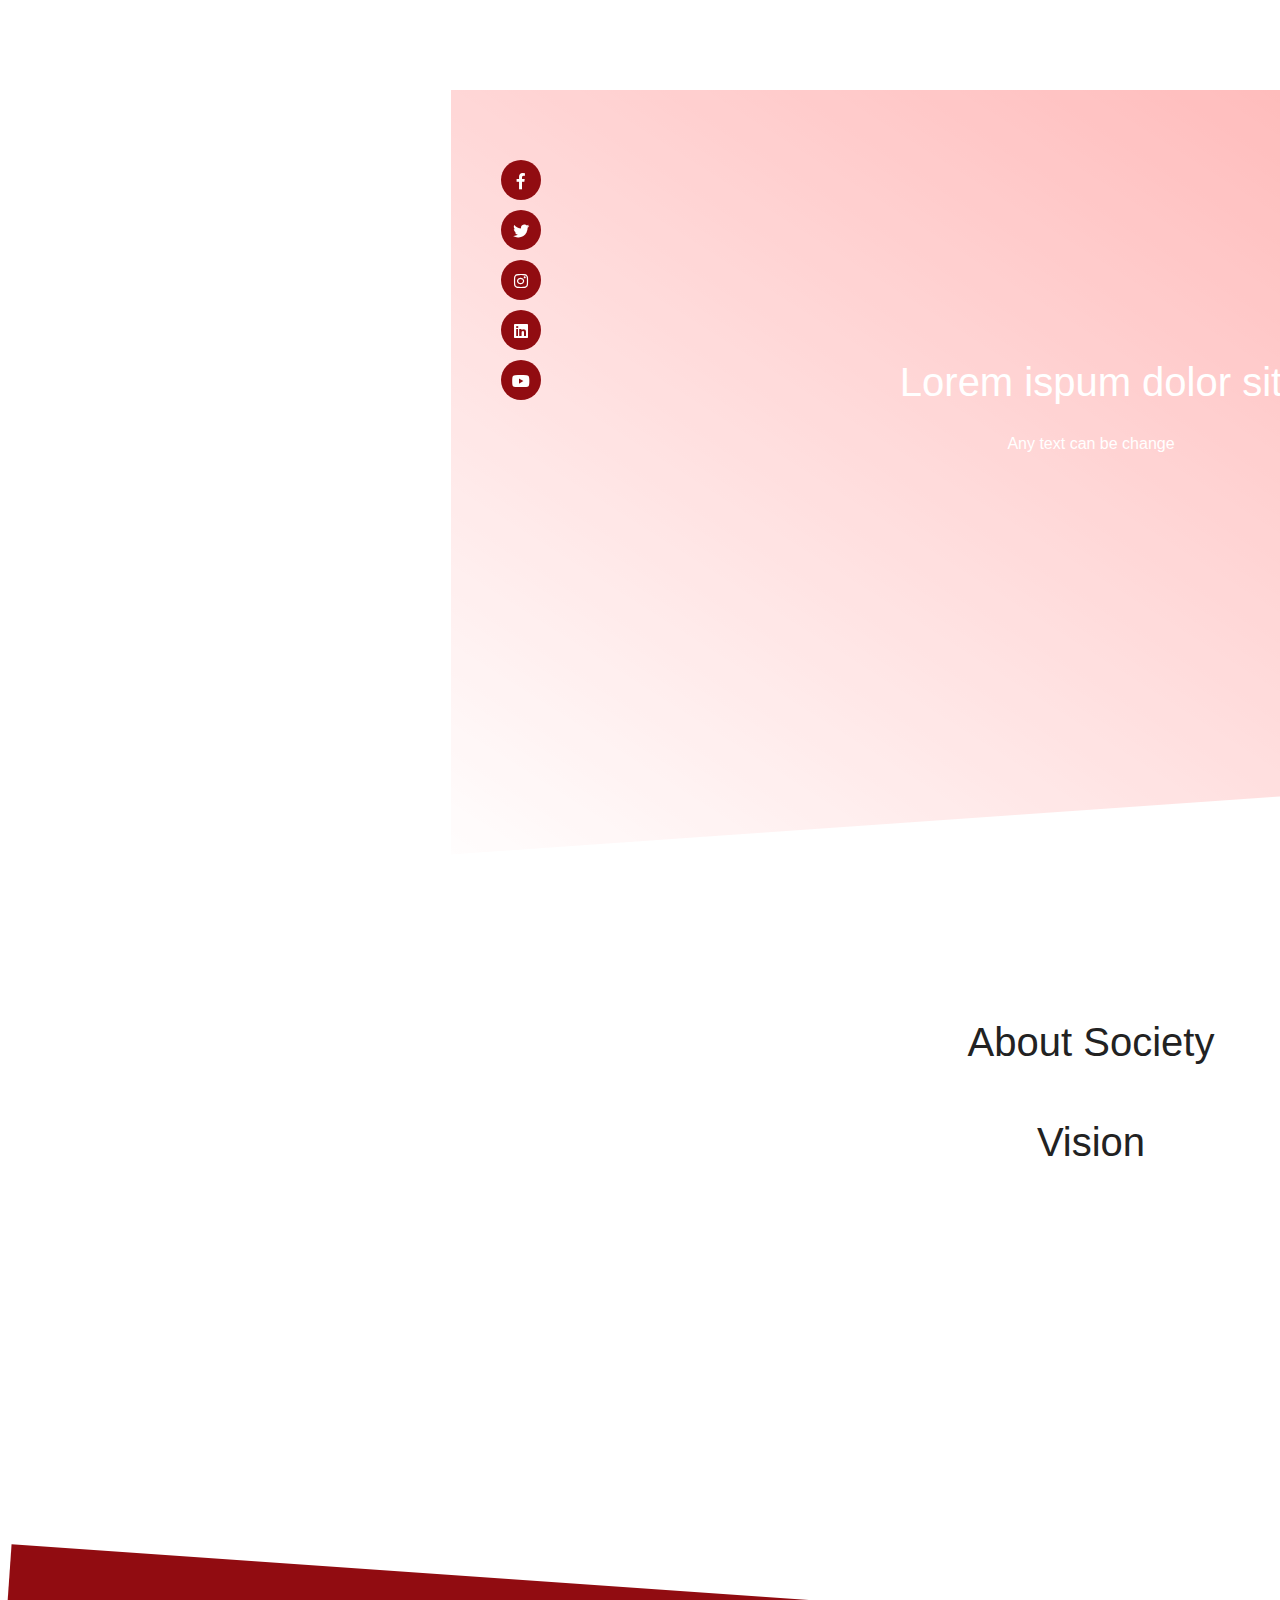
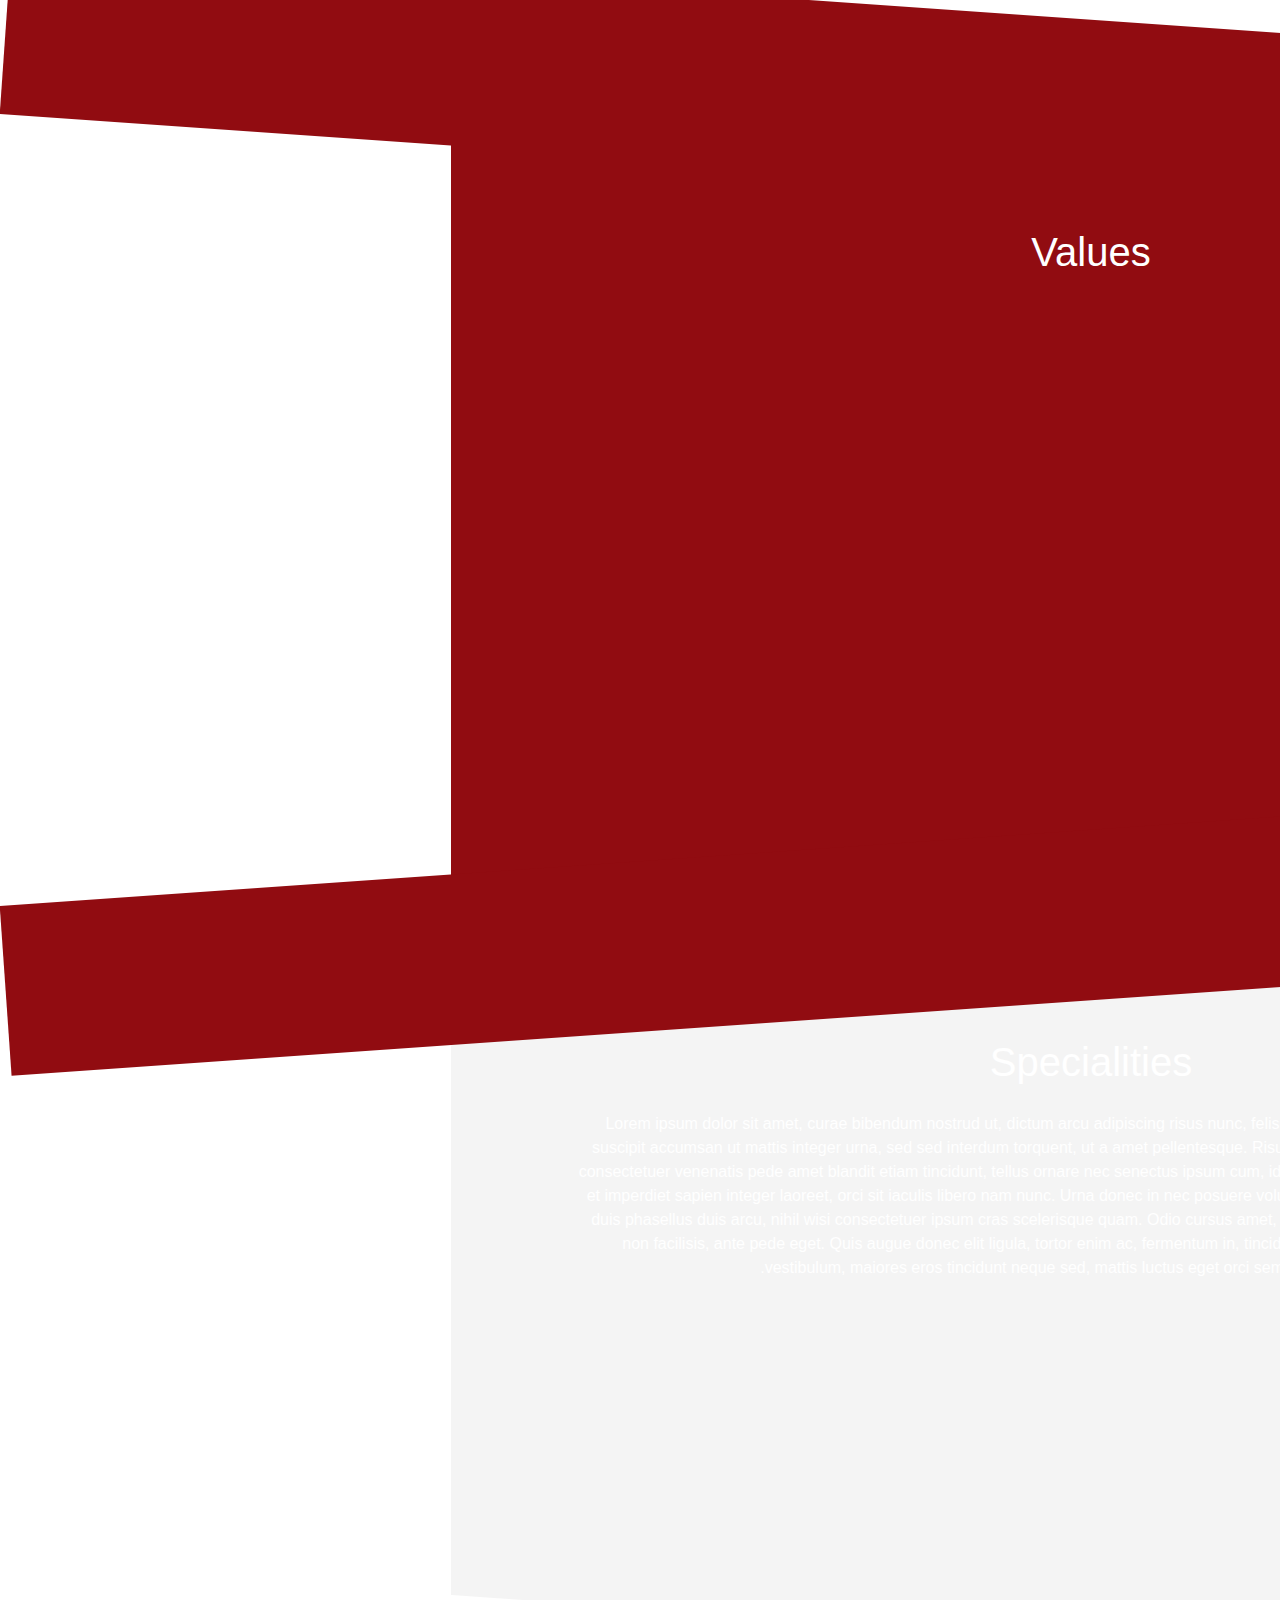
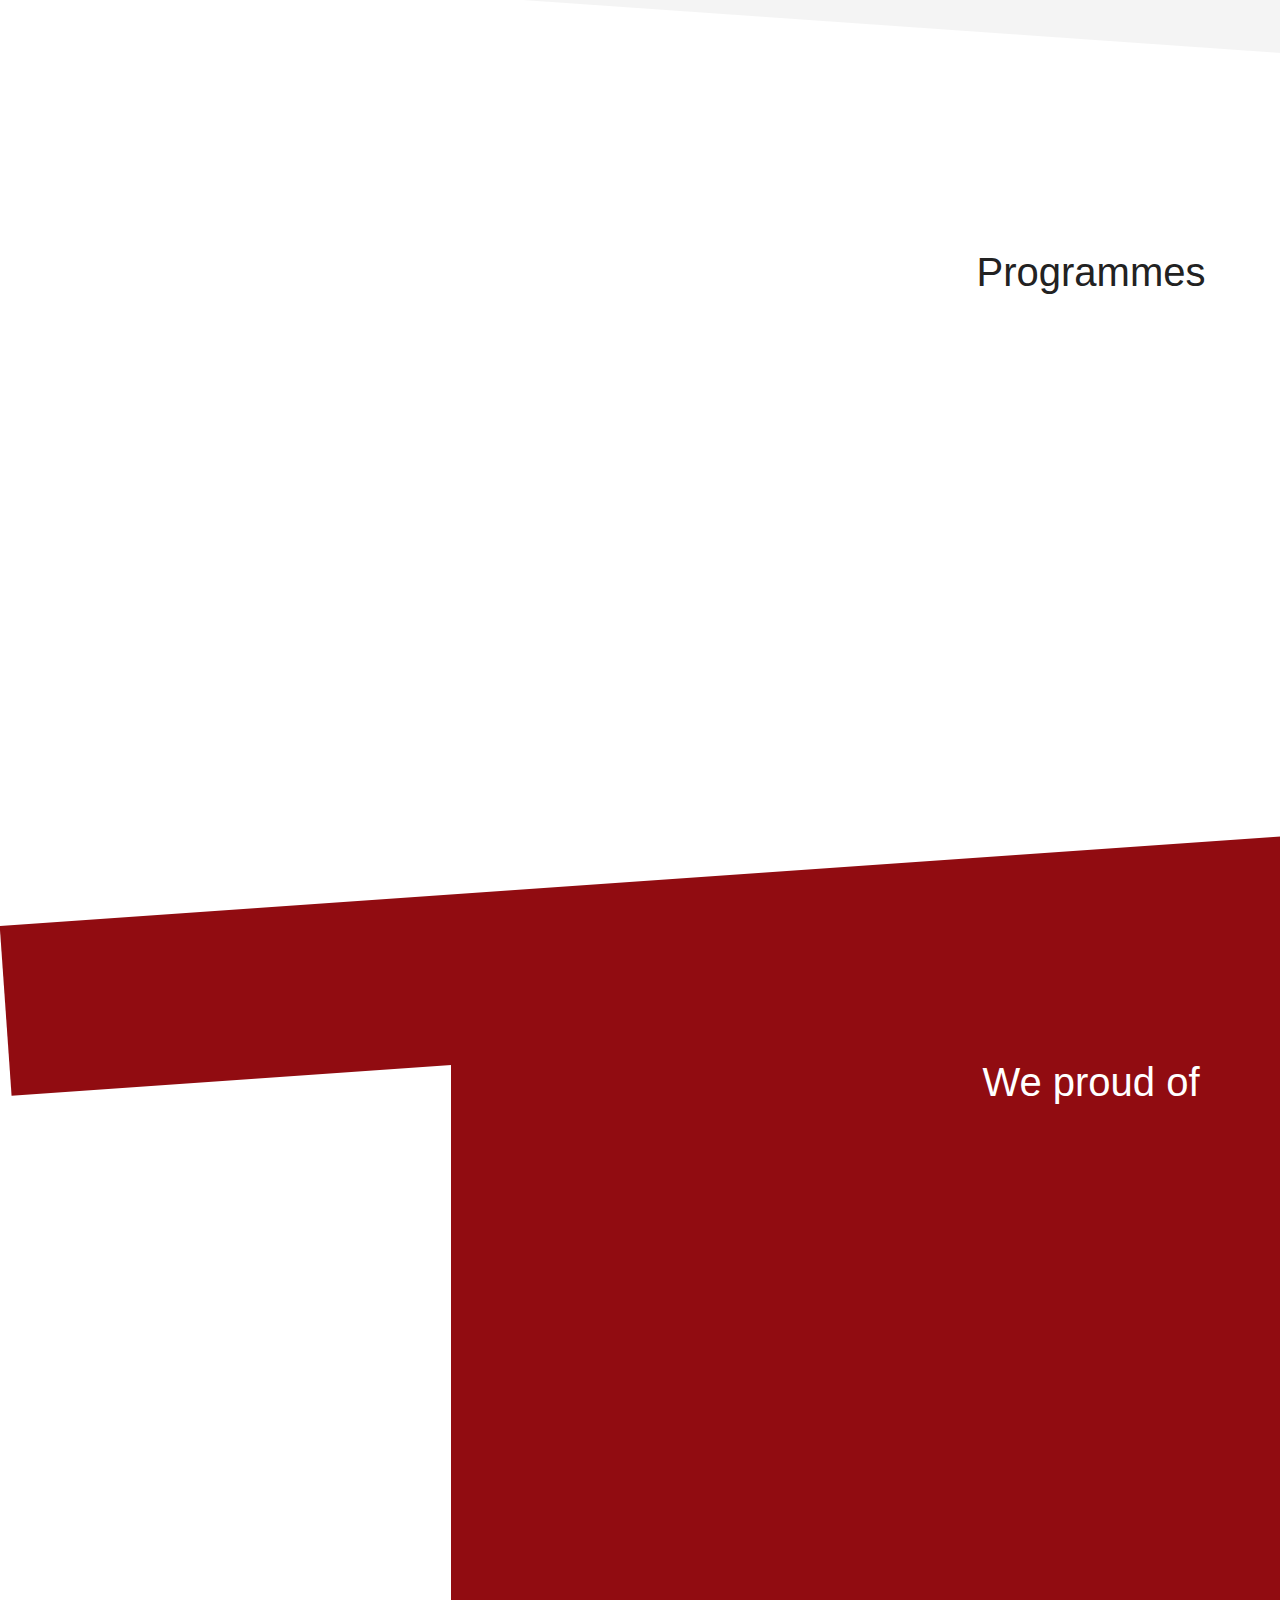
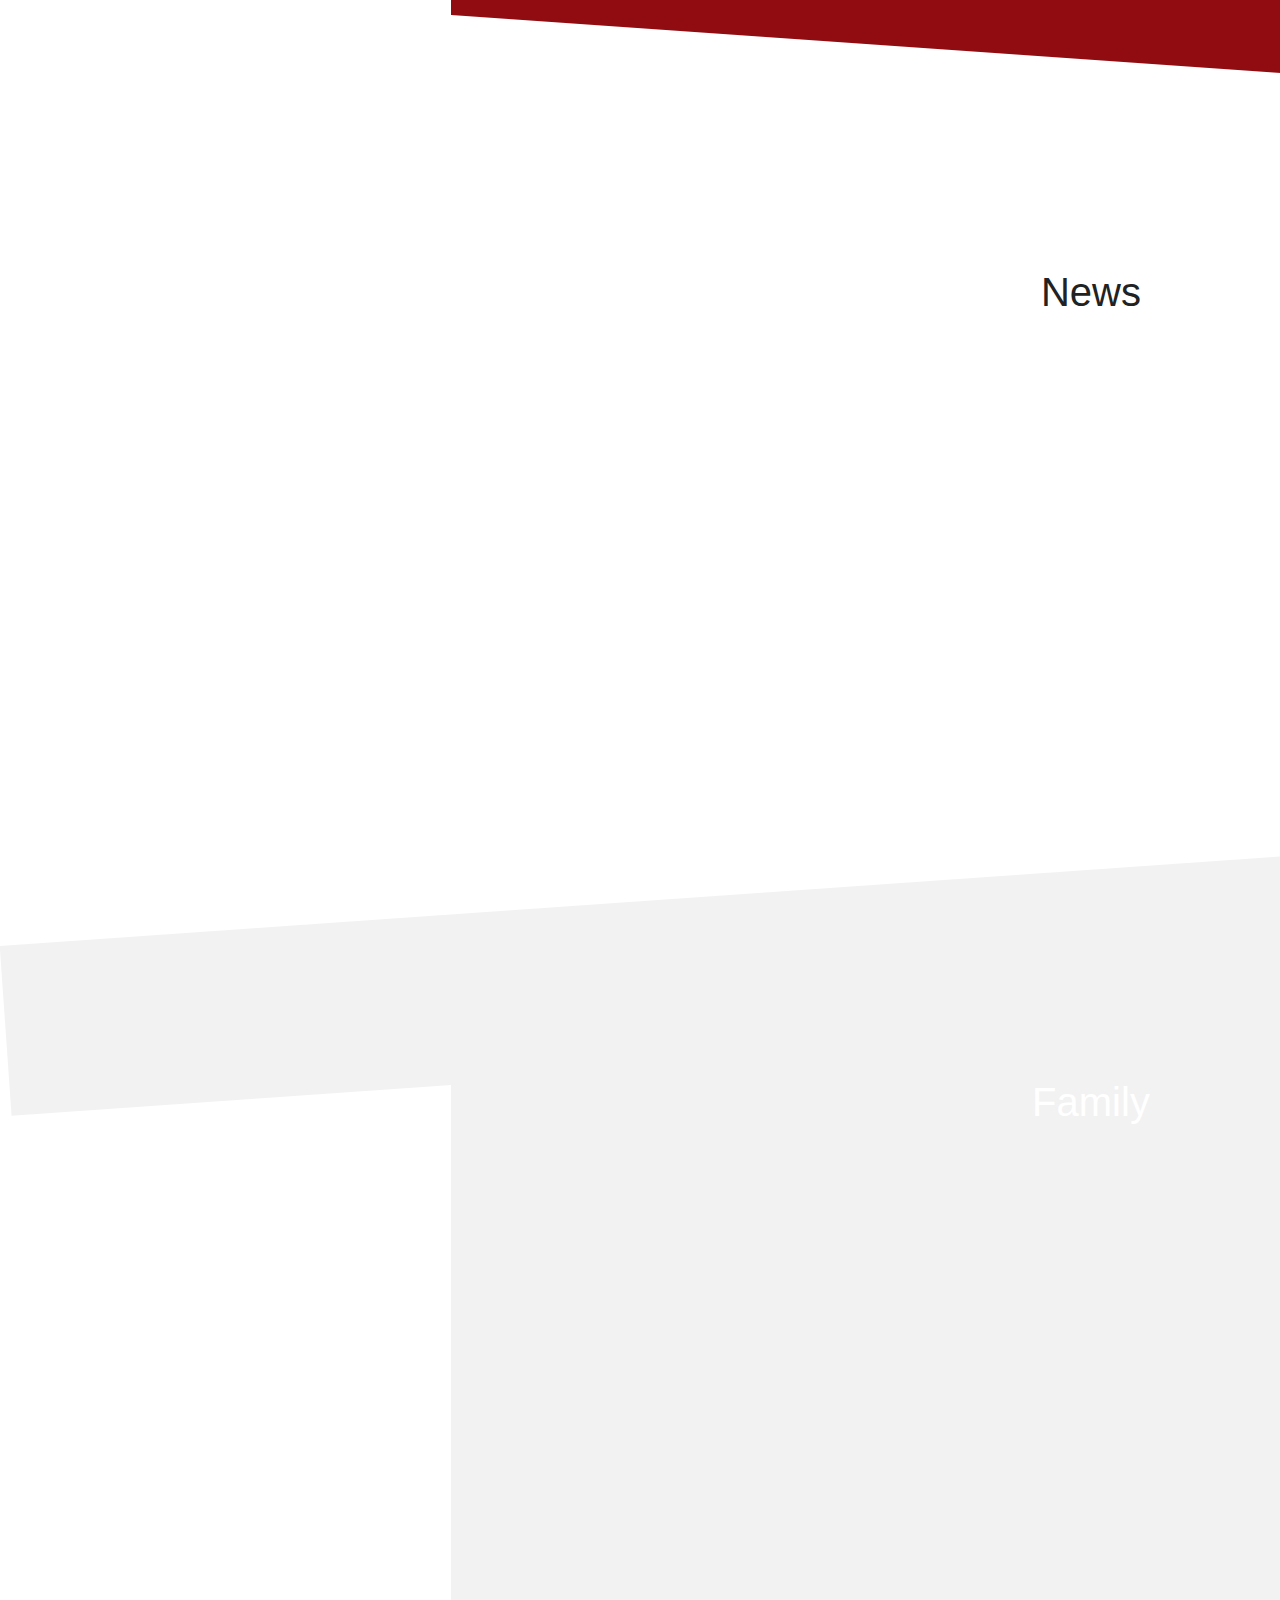
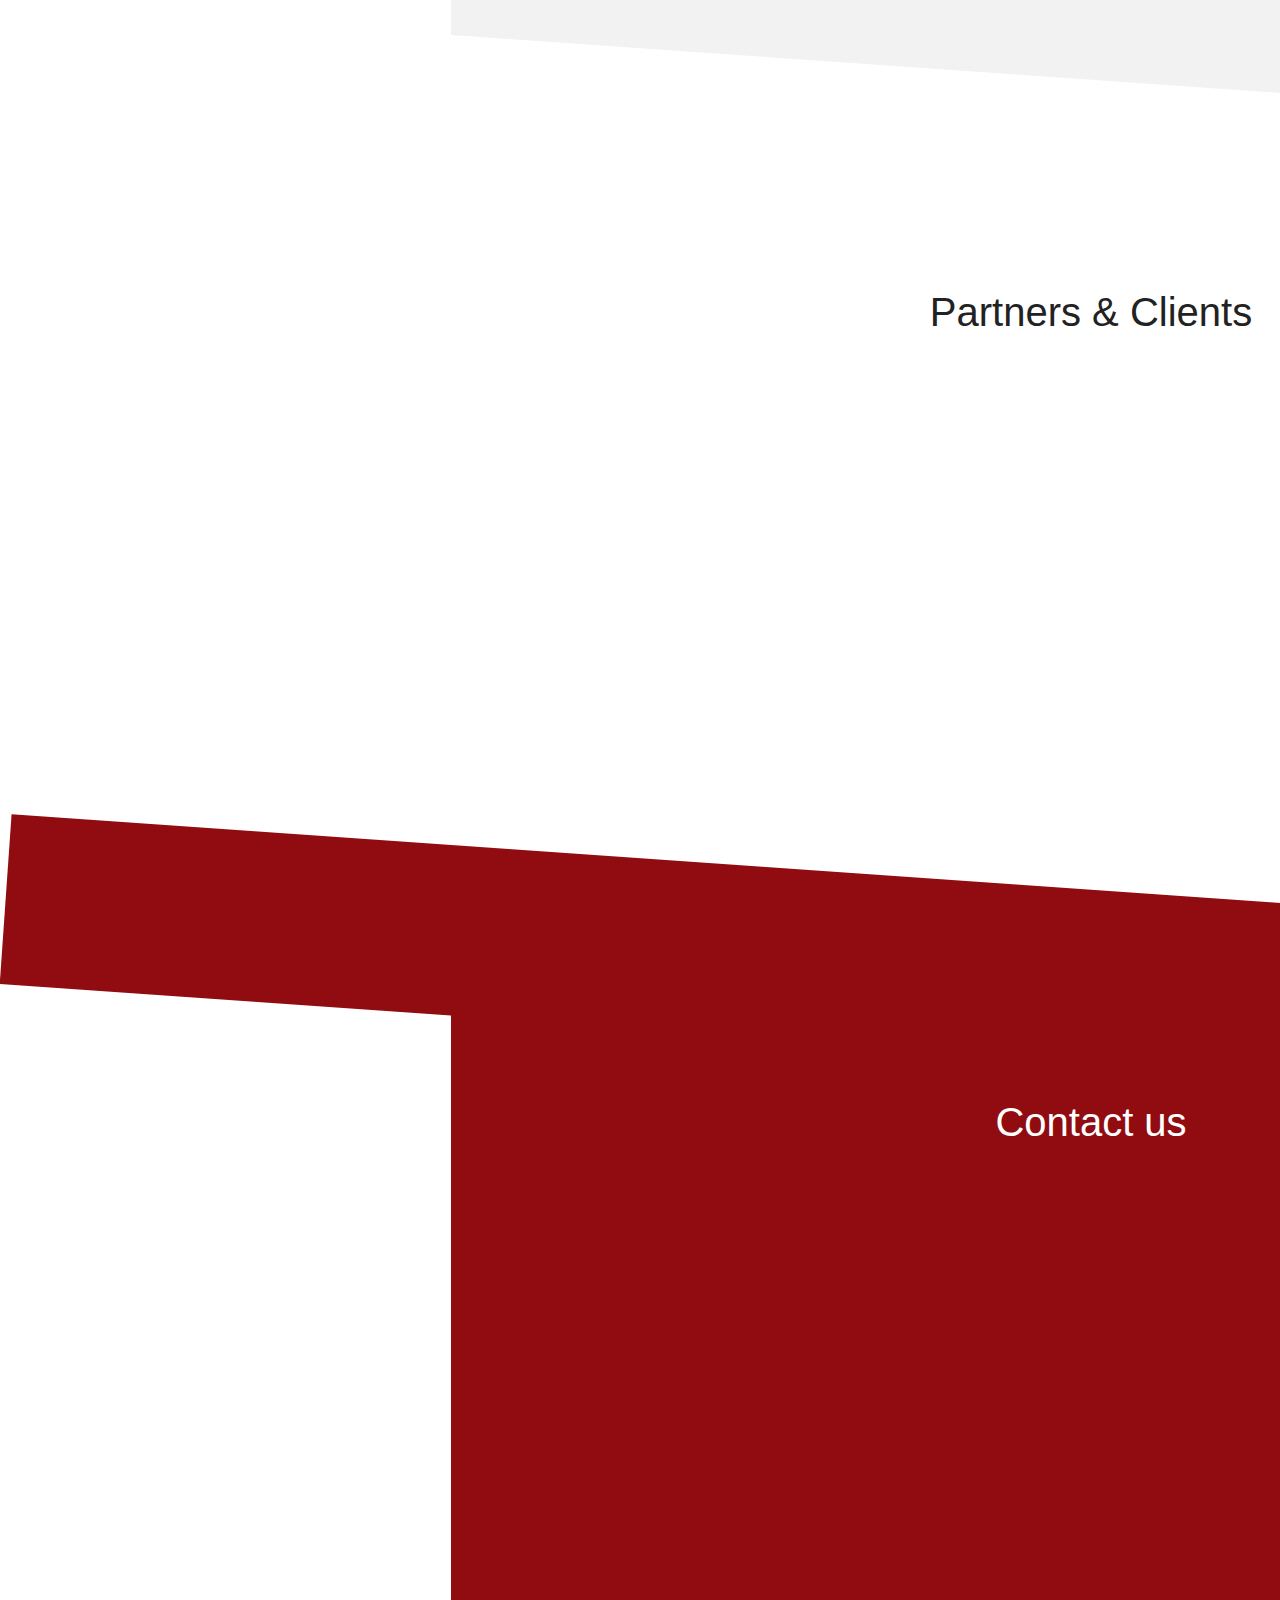
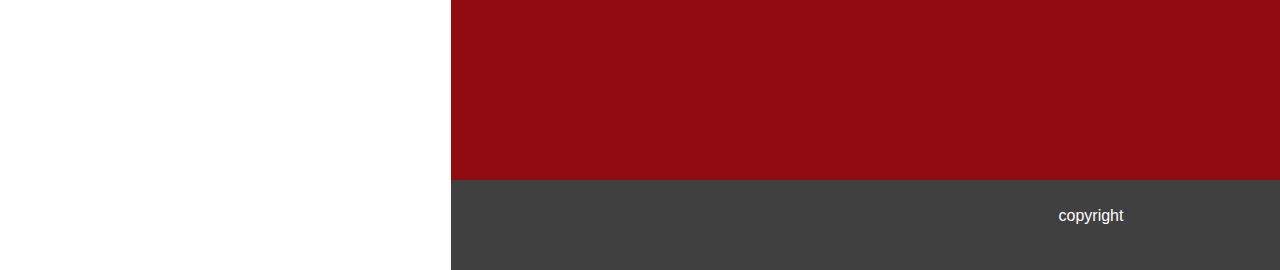
==== YLC-Project/Home.html @ be83240c "New YLC tamplet" ====
<!DOCTYPE html>
<html lang="ar" dir="rtl">

<head>
    <meta charset="utf-8">
    <meta http-equiv="X-UA-Compatible" content="IE=edge">
    <!-- Tell the browser to be responsive to screen width -->
    <meta name="viewport" content="width=device-width, initial-scale=1">
    <meta name="description" content="">
    <meta name="author" content="">
    <!-- Favicon icon -->
    <link rel="icon" type="image/png" sizes="16x16" href="assets/images/favicon.png">
    <title>Admin Pro Admin Template - The Ultimate Bootstrap 4 Admin Template</title>
    <!-- Bootstrap Core CSS -->
    <link href="assets/plugins/bootstrap/css/bootstrap.min.css" rel="stylesheet">
    <!-- This page CSS -->
    <!-- Custom CSS -->
    <!-- <link href="assets/css/style.css" rel="stylesheet"> -->
    <link href="assets/css/animate.css" rel="stylesheet">
    <link href="assets/css/Home_style.css" rel="stylesheet">
    <link href="assets/css/fontAwesome/css/fontawesome-all.min.css" rel="stylesheet">
    <!-- HTML5 Shim and Respond.js IE8 support of HTML5 elements and media queries -->
    <!-- WARNING: Respond.js doesn't work if you view the page via file:// -->
    <!--[if lt IE 9]>
    <script src="https://oss.maxcdn.com/libs/html5shiv/3.7.0/html5shiv.js"></script>
    <script src="https://oss.maxcdn.com/libs/respond.js/1.4.2/respond.min.js"></script>
<![endif]-->
</head>

<body>
    <!-- ============================================================== -->
    <!-- Preloader - style you can find in spinners.css -->
    <!-- ============================================================== -->
    <header>
    <nav class="navbar navbar-expand-lg navbar-light">
  <a class="navbar-brand" href="#">Navbar</a>
  <button class="navbar-toggler" type="button" data-toggle="collapse" data-target="#navbarSupportedContent" aria-controls="navbarSupportedContent" aria-expanded="false" aria-label="Toggle navigation">
    <span class="navbar-toggler-icon"></span>
  </button>

  <div class="collapse navbar-collapse" id="navbarSupportedContent">
    <div class="container">
    <ul class="navbar-nav mr-auto">
      <li class="nav-item active">
        <a class="nav-link" href="#">Home <span class="sr-only">(current)</span></a>
      </li>
      <li class="nav-item">
        <a class="nav-link" href="#">Link</a>
      </li>
     <li class="nav-item dropdown">
        <a class="nav-link dropdown-toggle" href="#" id="navbarDropdown" role="button" data-toggle="dropdown" aria-haspopup="true" aria-expanded="false">
          Dropdown
        </a>
        <div class="dropdown-menu curve-dorpdown-border-top" aria-labelledby="navbarDropdown">
          <a class="dropdown-item" href="#">Action</a>
          <a class="dropdown-item" href="#">Another action</a>
          <div class="dropdown-divider"></div>
          <a class="dropdown-item" href="#">Something else here</a>
        </div>
      </li>
      <li class="nav-item">
        <a class="nav-link disabled" href="#">Disabled</a>
      </li>
    </ul>
</div>
  </div>
</nav>
</header>
<main role="main">
 <div class="social-widget animated bounceIn">
            <ul>
                <li><a href="#" target="_blank"><i class="fab fa-facebook-f"></i></a></li>
                <li><a href="#" target="_blank"><i class="fab fa-twitter" aria-hidden="true"></i></a></li>
                <li><a href="#" target="_blank"><i class="fab fa-instagram" aria-hidden="true"></i></a></li>
                <li><a href="#" target="_blank"><i class="fab fa-linkedin" aria-hidden="true"></i></a></li>
                <li><a href="#" target="_blank"><i class="fab fa-youtube" aria-hidden="true"></i></a></li>
            </ul>
        </div>
    <section class="header header-bg toRightAfter overlayToRight">
        <div class="text-center sliderText">
            <h1>Lorem ispum dolor sit</h1>
            <p>Any text can be change</p>
        </div>
       

    </section>
    <!-- <div id="diagonaldivider"></div> -->
    <section class="about toLeftAfter white">
        <div>
            <h1 class="text-center">About Society</h1>
            <p></p>
            <h1 class="text-center">Vision</h1>
            <p></p>
        </div>
         
    </section>
    
    <section class="values toRightAfter red hieght-50">
        <div>
            <h1 class="text-center">Values</h1>
        </div>
    </section>
    <section class="specialities toLeftAfter specialities-bg  gray overlayFull">
        <div>
            <h1 class="text-center">Specialities</h1>
            <p>Lorem ipsum dolor sit amet, curae bibendum nostrud ut, dictum arcu adipiscing risus nunc, felis magna imperdiet. Amet nulla, mi netus, pulvinar suscipit accumsan ut mattis integer urna, sed sed interdum torquent, ut a amet pellentesque. Risus congue auctor, amet a etiam malesuada ante, consectetuer venenatis pede amet blandit etiam tincidunt, tellus ornare nec senectus ipsum cum, id lacinia gravida ut id in. Enim phasellus, sodales et imperdiet sapien integer laoreet, orci sit iaculis libero nam nunc. Urna donec in nec posuere volutpat. Luctus mollis eget metus, purus bibendum duis phasellus duis arcu, nihil wisi consectetuer ipsum cras scelerisque quam. Odio cursus amet, ut pellentesque est, sollicitudin nulla sagittis, leo non facilisis, ante pede eget. Quis augue donec elit ligula, tortor enim ac, fermentum in, tincidunt enim quam eleifend tortor sit, quis est. Dolor vestibulum, maiores eros tincidunt neque sed, mattis luctus eget orci sem est ornare, dolor quis, sed sit risus class metus.

</p>
        </div>
    </section>
    <section class="program toRightAfter white">
        <div>
            <h1 class="text-center">Programmes</h1>
        </div>
    </section>
    <section class="proud toLeftAfter red">
        <div>
            <h1 class="text-center">We proud of</h1>
        </div>
    </section>
    <section class="news toRightAfter white">
        <div>
            <h1 class="text-center">News</h1>
        </div>
    </section>
    <section class="team toLeftAfter gray">
        <div>
            <h1 class="text-center">Family</h1>

        </div>
    </section>
     <section class="partner toLeftAfter white">
        <div>
            <h1 class="text-center">Partners & Clients</h1>

        </div>
    </section>
    <section class="red">
        <div>
            <h1 class="text-center">Contact us</h1>
        </div>
    </section>
</main>
<footer class="darkgray">
        <div class="text-center p-4 m-auto">
            copyright 
        </div>
</footer>
<!-- ============================================================== -->
    <!-- All Jquery -->
    <!-- ============================================================== -->
    <script src="assets/plugins/jquery/jquery.min.js"></script>
    <!-- Bootstrap popper Core JavaScript -->
    <script src="assets/plugins/bootstrap/js/popper.min.js"></script>
    <script src="assets/plugins/bootstrap/js/bootstrap.min.js"></script>
</body>
</html>
---- YLC-Project/assets/css/style.css ----
/*
Template Name: Admin Pro Admin
Author: Wrappixel
Email: niravjoshi87@gmail.com
File: scss
*/
/**
 * Table Of Content
 *
 * 	1. Globals
 *	2. Headers
 *	3. Navigations
 *	4. Banners
 *	5. Footers
 *	6. app
 *	7. Widgets
 *	8. Custom Templates
 */
/*
Template Name: Admin Pro Admin
Author: Wrappixel
Email: niravjoshi87@gmail.com
File: scss
*/
/*Theme Colors*/
/*bootstrap Color*/
/*Light colors*/
/*Normal Color*/
/*Extra Variable*/
/*
Template Name: Admin Pro Admin
Author: Wrappixel
Email: niravjoshi87@gmail.com
File: scss
*/
/**
 * Table Of Content
 *
 *  1. Globals
 *  2. Headers
 *  3. Navigations
 *  4. Banners
 *  5. Footers
 *  6. Posts
 *  7. Widgets
 *  8. Custom Templates
 */
@import url("https://fonts.googleapis.com/css?family=Montserrat:300,400,500,600,700");
/******************* 
Global Styles 
*******************/
@import url(../scss/icons/font-awesome/css/font-awesome.min.css);
@import url(../scss/icons/simple-line-icons/css/simple-line-icons.css);
@import url(../scss/icons/linea-icons/linea.css);
@import url(../scss/icons/themify-icons/themify-icons.css);
@import url(../scss/icons/material-design-iconic-font/css/materialdesignicons.min.css);
@import url(../css/spinners.css);
@import url(../css/animate.css);
* {
  outline: none;
  }

body {
  background: #fff;
  font-family: "Montserrat", sans-serif;
  margin: 0;
  overflow-x: hidden;
  color: #67757c;
  font-weight: 300;
  direction: ltr; }

html {
  position: relative;
  min-height: 100%;
  background: #ffffff;
  -webkit-font-smoothing: antialiased;
  -moz-osx-font-smoothing: grayscale; }

a:hover,
a:focus {
  text-decoration: none; }

a.link {
  color: #455a64; }
  a.link:hover, a.link:focus {
    color: #398bf7; }

.img-responsive {
  width: 100%;
  height: auto;
  display: inline-block; }

.img-rounded {
  border-radius: 4px; }

html body .mdi:before,
html body .mdi-set {
  line-height: initial; }

/*******************
Headings
*******************/
h1,
h2,
h3,
h4,
h5,
h6 {
  color: #455a64;
  font-family: "Montserrat", sans-serif;
  font-weight: 400; }

h1 {
  line-height: 40px;
  font-size: 36px; }

h2 {
  line-height: 36px;
  font-size: 24px; }

h3 {
  line-height: 30px;
  font-size: 21px; }

h4 {
  line-height: 22px;
  font-size: 18px; }

h5 {
  line-height: 18px;
  font-size: 16px;
  font-weight: 400; }

h6 {
  line-height: 16px;
  font-size: 14px;
  font-weight: 400; }

.display-5 {
  font-size: 3rem; }

.display-6 {
  font-size: 36px; }

.box {
  border-radius: 4px;
  padding: 10px; }

html body .dl {
  display: inline-block; }

html body .db {
  display: block; }

.no-wrap td,
.no-wrap th {
  white-space: nowrap; }

/*******************
Blockquote
*******************/
html body blockquote {
  border-left: 5px solid #398bf7;
  border: 1px solid rgba(120, 130, 140, 0.13);
  padding: 15px; }

.clear {
  clear: both; }

ol li {
  margin: 5px 0; }

/*******************
Paddings
*******************/
html body .p-0 {
  padding: 0px; }

html body .p-10 {
  padding: 10px; }

html body .p-20 {
  padding: 20px; }

html body .p-30 {
  padding: 30px; }

html body .p-l-0 {
  padding-left: 0px; }

html body .p-l-10 {
  padding-left: 10px; }

html body .p-l-20 {
  padding-left: 20px; }

html body .p-r-0 {
  padding-right: 0px; }

html body .p-r-10 {
  padding-right: 10px; }

html body .p-r-20 {
  padding-right: 20px; }

html body .p-r-30 {
  padding-right: 30px; }

html body .p-r-40 {
  padding-right: 40px; }

html body .p-t-0 {
  padding-top: 0px; }

html body .p-t-10 {
  padding-top: 10px; }

html body .p-t-20 {
  padding-top: 20px; }

html body .p-t-30 {
  padding-top: 30px; }

html body .p-b-0 {
  padding-bottom: 0px; }

html body .p-b-5 {
  padding-bottom: 5px; }

html body .p-b-10 {
  padding-bottom: 10px; }

html body .p-b-20 {
  padding-bottom: 20px; }

html body .p-b-30 {
  padding-bottom: 30px; }

html body .p-b-40 {
  padding-bottom: 40px; }

/*******************
Margin
*******************/
html body .m-0 {
  margin: 0px; }

html body .m-l-5 {
  margin-right: 5px; }

html body .m-l-10 {
  margin-right: 10px; }

html body .m-l-15 {
  margin-right: 15px; }

html body .m-l-20 {
  margin-right: 20px; }

html body .m-l-30 {
  margin-right: 30px; }

html body .m-l-40 {
  margin-right: 40px; }

html body .m-r-5 {
  margin-left: 5px; }

html body .m-r-10 {
  margin-left: 10px; }

html body .m-r-15 {
  margin-left: 15px; }

html body .m-r-20 {
  margin-left: 20px; }

html body .m-r-30 {
  margin-left: 30px; }

html body .m-r-40 {
  margin-left: 40px; }

html body .m-t-0 {
  margin-top: 0px; }

html body .m-t-5 {
  margin-top: 5px; }

html body .m-t-10 {
  margin-top: 10px; }

html body .m-t-15 {
  margin-top: 15px; }

html body .m-t-20 {
  margin-top: 20px; }

html body .m-t-30 {
  margin-top: 30px; }

html body .m-t-40 {
  margin-top: 40px; }

html body .m-b-0 {
  margin-bottom: 0px; }

html body .m-b-5 {
  margin-bottom: 5px; }

html body .m-b-10 {
  margin-bottom: 10px; }

html body .m-b-15 {
  margin-bottom: 15px; }

html body .m-b-20 {
  margin-bottom: 20px; }

html body .m-b-30 {
  margin-bottom: 30px; }

html body .m-b-40 {
  margin-bottom: 40px; }

/*******************
vertical alignment
*******************/
html body .vt {
  vertical-align: top; }

html body .vm {
  vertical-align: middle; }

html body .vb {
  vertical-align: bottom; }

/*******************
Opacity
*******************/
.op-5 {
  opacity: 0.5; }

.op-3 {
  opacity: 0.3; }

/*******************
font weight
*******************/
html body .font-bold {
  font-weight: 700; }

html body .font-normal {
  font-weight: normal; }

html body .font-light {
  font-weight: 300; }

html body .font-medium {
  font-weight: 500; }

html body .font-16 {
  font-size: 16px; }

html body .font-14 {
  font-size: 14px; }

html body .font-10 {
  font-size: 10px; }

html body .font-18 {
  font-size: 18px; }

html body .font-20 {
  font-size: 20px; }

/*******************
Border
*******************/
html body .b-0 {
  border: none !important; }

html body .b-r {
  border-right: 1px solid rgba(120, 130, 140, 0.13); }

html body .b-l {
  border-left: 1px solid rgba(120, 130, 140, 0.13); }

html body .b-b {
  border-bottom: 1px solid rgba(120, 130, 140, 0.13); }

html body .b-t {
  border-top: 1px solid rgba(120, 130, 140, 0.13); }

html body .b-all {
  border: 1px solid rgba(120, 130, 140, 0.13) !important; }

/*******************
Thumb size
*******************/
.thumb-sm {
  height: 32px;
  width: 32px; }

.thumb-md {
  height: 48px;
  width: 48px; }

.thumb-lg {
  height: 88px;
  width: 88px; }

.hide {
  display: none; }

.img-circle {
  border-radius: 100%; }

.radius {
  border-radius: 4px; }

/*******************
Text Colors
*******************/
.text-white {
  color: #ffffff !important; }

.text-danger {
  color: #ef5350 !important; }

.text-muted {
  color: #99abb4 !important; }

.text-warning {
  color: #ffb22b !important; }

.text-success {
  color: #06d79c !important; }

.text-info {
  color: #398bf7 !important; }

.text-inverse {
  color: #2f3d4a !important; }

html body .text-blue {
  color: #02bec9; }

html body .text-purple {
  color: #7460ee; }

html body .text-primary {
  color: #745af2 !important; }

html body .text-megna {
  color: #56c0d8; }

html body .text-dark {
  color: #67757c; }

html body .text-themecolor {
  color: #398bf7; }

/*******************
Background Colors
*******************/
.bg-primary {
  background-color: #745af2 !important; }

.bg-success {
  background-color: #06d79c !important; }

.bg-info {
  background-color: #398bf7 !important; }

.bg-warning {
  background-color: #ffb22b !important; }

.bg-danger {
  background-color: #ef5350 !important; }

html body .bg-megna {
  background-color: #56c0d8; }

html body .bg-theme {
  background-color: #398bf7; }

html body .bg-inverse {
  background-color: #2f3d4a; }

html body .bg-purple {
  background-color: #7460ee; }

html body .bg-light-part {
  background-color: rgba(0, 0, 0, 0.02); }

html body .bg-light-primary {
  background-color: #f1effd; }

html body .bg-light-success {
  background-color: #e8fdeb; }

html body .bg-light-info {
  background-color: #cfecfe; }

html body .bg-light-extra {
  background-color: #ebf3f5; }

html body .bg-light-warning {
  background-color: #fff8ec; }

html body .bg-light-danger {
  background-color: #f9e7eb; }

html body .bg-light-inverse {
  background-color: #f6f6f6; }

html body .bg-light {
  background-color: #e9edf2; }

html body .bg-white {
  background-color: #ffffff; }

/*******************
Rounds
*******************/
.round {
  line-height: 48px;
  color: #ffffff;
  width: 50px;
  height: 50px;
  display: inline-block;
  font-weight: 400;
  text-align: center;
  border-radius: 100%;
  background: #398bf7; }
  .round img {
    border-radius: 100%; }

.round-lg {
  line-height: 65px;
  width: 60px;
  height: 60px;
  font-size: 30px; }

.round.round-info {
  background: #398bf7; }

.round.round-warning {
  background: #ffb22b; }

.round.round-danger {
  background: #ef5350; }

.round.round-success {
  background: #06d79c; }

.round.round-primary {
  background: #745af2; }

/*******************
Labels
*******************/
.label {
  padding: 3px 10px;
  line-height: 13px;
  color: #ffffff;
  font-weight: 400;
  border-radius: 4px;
  font-size: 75%; }

.label-rounded {
  border-radius: 60px; }

.label-custom {
  background-color: #56c0d8; }

.label-success {
  background-color: #06d79c; }

.label-info {
  background-color: #398bf7; }

.label-warning {
  background-color: #ffb22b; }

.label-danger {
  background-color: #ef5350; }

.label-megna {
  background-color: #56c0d8; }

.label-primary {
  background-color: #745af2; }

.label-purple {
  background-color: #7460ee; }

.label-red {
  background-color: #fb3a3a; }

.label-inverse {
  background-color: #2f3d4a; }

.label-default {
  background-color: #e9edf2; }

.label-white {
  background-color: #ffffff; }

.label-light-success {
  background-color: #e8fdeb;
  color: #06d79c; }

.label-light-info {
  background-color: #cfecfe;
  color: #398bf7; }

.label-light-warning {
  background-color: #fff8ec;
  color: #ffb22b; }

.label-light-danger {
  background-color: #f9e7eb;
  color: #ef5350; }

.label-light-megna {
  background-color: #e0f2f4;
  color: #56c0d8; }

.label-light-primary {
  background-color: #f1effd;
  color: #745af2; }

.label-light-inverse {
  background-color: #f6f6f6;
  color: #2f3d4a; }

/*******************
 Badge
******************/
.badge {
  font-weight: 400; }

.badge-xs {
  font-size: 9px; }

.badge-xs,
.badge-sm {
  -webkit-transform: translate(0, -2px);
  -ms-transform: translate(0, -2px);
  -o-transform: translate(0, -2px);
  transform: translate(0, -2px); }

.badge-success {
  background-color: #06d79c; }

.badge-info {
  background-color: #398bf7; }

.badge-primary {
  background-color: #745af2; }

.badge-warning {
  background-color: #ffb22b;
  color: #ffffff; }

.badge-danger {
  background-color: #ef5350; }

.badge-purple {
  background-color: #7460ee; }

.badge-red {
  background-color: #fb3a3a; }

.badge-inverse {
  background-color: #2f3d4a; }

/*******************
List-style-none
******************/
ul.list-style-none {
  margin: 0px;
  padding: 0px; }
  ul.list-style-none li {
    list-style: none; }
    ul.list-style-none li a {
      color: #67757c;
      padding: 8px 0px;
      display: block;
      text-decoration: none; }
      ul.list-style-none li a:hover {
        color: #398bf7; }

/*******************
dropdown-item
******************/
.dropdown-item {
  padding: 8px 1rem;
  color: #67757c; }

/*******************
Layouts
******************/
.card-no-border .card {
  border: 0px;
  border-radius: 0px;
  -webkit-box-shadow: none;
  box-shadow: none; }

.card-no-border .shadow-none {
  -webkit-box-shadow: none;
  box-shadow: none; }

.card-outline-danger,
.card-outline-info,
.card-outline-warning,
.card-outline-success,
.card-outline-primary {
  background: #ffffff; }

.card-fullscreen {
  position: fixed;
  top: 0px;
  left: 0px;
  width: 100%;
  height: 100%;
  z-index: 9999;
  overflow: auto; }

/*******************/
/*single column*/
/*******************/
.single-column .left-sidebar,.single-column .right-sidebar {
  display: none; }

.single-column .page-wrapper {
  margin-right: 0px; }

.fix-width {
  width: 100%;
  max-width: 1170px;
  margin: 0 auto; }

/*
Template Name: Admin Pro Admin
Author: Wrappixel
Email: niravjoshi87@gmail.com
File: scss
*/
/*******************
Main sidebar
******************/
.left-sidebar {
  position: absolute;
  width: 240px;
  height: 100%;
  top: 0px;
  z-index: 20;
  padding-top: 70px;
  background: #fff;
  -webkit-box-shadow: 1px 0px 20px rgba(0, 0, 0, 0.08);
  box-shadow: 1px 0px 20px rgba(0, 0, 0, 0.08); }

.fix-sidebar .left-sidebar {
  position: fixed; }

/*******************
use profile section
******************/
.sidebar-nav .user-profile > a img {
  width: 30px;
  border-radius: 100%;
  margin-right: 10px; }

.sidebar-nav .user-profile > ul {
  padding-left: 40px; }

/*******************
sidebar navigation
******************/
.scroll-sidebar {
  height: calc(100% - 70px); }
  .scroll-sidebar.ps .ps__scrollbar-y-rail {
    left: 2px;
    right: auto;
    background: none;
    width: 6px;
    /* If using `left`, there shouldn't be a `right`. */ }

.collapse.in {
  display: block; }

.sidebar-nav {
  background: #fff;
  padding: 15px 0 0 0px; }
  .sidebar-nav ul {
    margin: 0px;
    padding: 0px; }
    .sidebar-nav ul li {
      list-style: none; }
      .sidebar-nav ul li a {
        color: #687384;
        padding: 8px 35px 8px 15px;
        display: block;
        font-size: 14px;
        font-weight: 400; }
        .sidebar-nav ul li a.active, .sidebar-nav ul li a:hover {
          color: #398bf7; }
          .sidebar-nav ul li a.active i, .sidebar-nav ul li a:hover i {
            color: #398bf7; }
        .sidebar-nav ul li a.active {
          font-weight: 500;
          color: #263238; }
      .sidebar-nav ul li ul {
        padding-left: 28px; }
        .sidebar-nav ul li ul li a {
          padding: 7px 35px 7px 15px; }
        .sidebar-nav ul li ul ul {
          padding-left: 15px; }
      .sidebar-nav ul li.nav-small-cap {
        font-size: 12px;
        margin-bottom: 0px;
        padding: 14px 14px 14px 20px;
        color: #263238;
        font-weight: 500; }
      .sidebar-nav ul li.nav-devider {
        height: 1px;
        background: rgba(120, 130, 140, 0.13);
        display: block;
        margin: 15px 0; }
  .sidebar-nav > ul > li > a i {
    width: 31px;
    font-size: 24px;
    display: inline-block;
    vertical-align: middle;
    color: #555f6d; }
  .sidebar-nav > ul > li > a .label {
    float: right;
    margin-top: 6px; }
  .sidebar-nav > ul > li > a.active {
    font-weight: 400;
    background: transparent;
    color: #26c6da; }
  .sidebar-nav > ul > li {
    margin-bottom: 5px; }
    .sidebar-nav > ul > li.active > a {
      color: #398bf7;
      font-weight: 500; }
      .sidebar-nav > ul > li.active > a i {
        color: #398bf7; }
  .sidebar-nav .waves-effect {
    transition: none;
    -webkit-transition: none;
    -o-transition: none; }

.sidebar-nav .has-arrow {
  position: relative; }
  .sidebar-nav .has-arrow::after {
    position: absolute;
    content: '';
    width: 7px;
    height: 7px;
    border-width: 1px 0 0 1px;
    border-style: solid;
    border-color: #687384;
    right: 1em;
    -webkit-transform: rotate(135deg) translate(0, -50%);
    -ms-transform: rotate(135deg) translate(0, -50%);
    -o-transform: rotate(135deg) translate(0, -50%);
    transform: rotate(135deg) translate(0, -50%);
    -webkit-transform-origin: top;
    -ms-transform-origin: top;
    -o-transform-origin: top;
    transform-origin: top;
    top: 47%;
    -webkit-transition: all .3s ease-out;
    -o-transition: all .3s ease-out;
    transition: all .3s ease-out;
    }

.sidebar-nav .active > .has-arrow::after,
.sidebar-nav li > .has-arrow.active::after,
.sidebar-nav .has-arrow[aria-expanded="true"]::after {
  -webkit-transform: rotate(225deg) translate(0, -50%);
  -ms-transform: rotate(225deg) translate(0, -50%);
  -o-transform: rotate(225deg) translate(0, -50%);
  top: 45%;
  width: 7px;
  transform: rotate(225deg) translate(0, -50%); }

/****************
When click on sidebar toggler and also for tablet
*****************/
@media (min-width: 768px) {
  .mini-sidebar .sidebar-nav #sidebarnav li {
    position: relative; }
  .mini-sidebar .sidebar-nav #sidebarnav > li > ul {
    position: absolute;
    left: 70px;
    top: 46px;
    width: 220px;
    padding-bottom: 10px;
    z-index: 1001;
    background: #edf0f5;
    display: none;
    padding-left: 1px; }
  .mini-sidebar .user-profile .profile-img {
    width: 45px; }
    .mini-sidebar .user-profile .profile-img .setpos {
      top: -35px; }
  .mini-sidebar.fix-sidebar .left-sidebar {
    position: fixed; }
  .mini-sidebar .sidebar-nav #sidebarnav > li:hover > ul {
    height: auto !important;
    overflow: auto; }
  .mini-sidebar .sidebar-nav #sidebarnav > li:hover > ul,
  .mini-sidebar .sidebar-nav #sidebarnav > li:hover > ul.collapse {
    display: block; }
  .mini-sidebar .sidebar-nav #sidebarnav > li > a.has-arrow:after {
    display: none; }
  .mini-sidebar .left-sidebar {
    width: 70px; }
  .mini-sidebar .sidebar-nav #sidebarnav .user-profile > a {
    padding: 12px 20px; }
  .mini-sidebar .scroll-sidebar {
    padding-bottom: 0px;
    position: absolute; }
  .mini-sidebar .hide-menu,
  .mini-sidebar .nav-small-cap,
  .mini-sidebar .sidebar-footer,
  .mini-sidebar .user-profile .profile-text,
  .mini-sidebar > .label {
    display: none; }
  .mini-sidebar .nav-devider {
    width: 70px; }
  .mini-sidebar .sidebar-nav {
    background: transparent; }
  .mini-sidebar .sidebar-nav #sidebarnav > li > a {
    padding: 12px 24px;
    width: 70px; }
  .mini-sidebar .sidebar-nav #sidebarnav > li:hover > a {
    width: 290px;
    background: #edf0f5; }
    .mini-sidebar .sidebar-nav #sidebarnav > li:hover > a .hide-menu {
      display: inline; }
    .mini-sidebar .sidebar-nav #sidebarnav > li:hover > a .label {
      display: none; } }
@media (max-width: 767px) {
  .mini-sidebar .left-sidebar {
    position: fixed; }
  .mini-sidebar .left-sidebar,
  .mini-sidebar .sidebar-footer {
    left: -240px; }
  .mini-sidebar.show-sidebar .left-sidebar,
  .mini-sidebar.show-sidebar .sidebar-footer {
    left: 0px; } }

    .mini-sidebar .right-sidebar,
  .mini-sidebar .sidebar-footer {
    right: -240px; }
  .mini-sidebar.show-sidebar .right-sidebar,
  .mini-sidebar.show-sidebar .sidebar-footer {
    right: 0px; } }

/*
Template Name: Admin pro Admin
Author: Wrappixel
Email: niravjoshi87@gmail.com
File: scss
*/
/*
Template Name: Admin Pro Admin
Author: Wrappixel
Email: niravjoshi87@gmail.com
File: scss
*/
/*Theme Colors*/
/*bootstrap Color*/
/*Light colors*/
/*Normal Color*/
/*Extra Variable*/
/*============================================================== 
 For all pages 
 ============================================================== */
#main-wrapper {
  width: 100%;
  overflow: hidden; }

.boxed #main-wrapper {
  width: 100%;
  max-width: 1300px;
  margin: 0 auto;
  -webkit-box-shadow: 0 0 60px rgba(0, 0, 0, 0.1);
  box-shadow: 0 0 60px rgba(0, 0, 0, 0.1); }
  .boxed #main-wrapper .sidebar-footer {
    position: absolute; }
  .boxed #main-wrapper .topbar {
    max-width: 1300px; }
  .boxed #main-wrapper .footer {
    display: none; }

.page-wrapper {
  background: #f4f6f9;
  padding-bottom: 60px;
  position: relative; }

.container-fluid {
  padding: 25px 25px; }

.card {
  margin-bottom: 30px; }
  .card .card-subtitle {
    font-weight: 300;
    margin-bottom: 15px;
    color: #99abb4; }
  .card .card-title {
    position: relative; }

/*******************
 Topbar
*******************/
.fix-header .topbar {
  position: fixed;
  width: 100%;
  -webkit-box-shadow: 0 1px 5px rgba(0, 0, 0, 0.05);
  box-shadow: 0 1px 5px rgba(0, 0, 0, 0.05); }

.fix-header .page-wrapper {
  padding-top: 70px; }

.fix-header .right-side-panel {
  top: 70px;
  height: calc(100% - 70px); }

.topbar {
  position: relative;
  z-index: 50; }
  .topbar .navbar-collapse {
    padding: 0 10px; }
  .topbar .top-navbar {
    min-height: 70px;
    padding: 0px; }
    .topbar .top-navbar .dropdown-toggle::after {
      display: none; }
    .topbar .top-navbar .navbar-header {
      line-height: 55px;
      padding-left: 10px; }
      .topbar .top-navbar .navbar-header .navbar-brand {
        margin-right: 0px;
        padding-bottom: 0px;
        padding-top: 0px; }
        .topbar .top-navbar .navbar-header .navbar-brand .light-logo {
          display: none; }
        .topbar .top-navbar .navbar-header .navbar-brand b {
          line-height: 70px;
          display: inline-block; }
    .topbar .top-navbar .navbar-nav > .nav-item > .nav-link {
      padding-left: 15px;
      padding-right: 15px;
      font-size: 17px;
      line-height: 54px; }
    .topbar .top-navbar .navbar-nav > .nav-item > span {
      line-height: 65px;
      font-size: 24px;
      font-weight: 500;
      color: #ffffff;
      padding: 0 10px; }
    .topbar .top-navbar .navbar-nav > .nav-item.show {
      background: rgba(0, 0, 0, 0.05); }
  .topbar .profile-pic {
    width: 30px;
    border-radius: 100%; }
  .topbar .dropdown-menu {
    box-shadow: 0 3px 12px rgba(0, 0, 0, 0.05);
    -webkit-box-shadow: 0 3px 12px rgba(0, 0, 0, 0.05);
    -moz-box-shadow: 0 3px 12px rgba(0, 0, 0, 0.05);
    border-color: rgba(120, 130, 140, 0.13); }
    .topbar .dropdown-menu .dropdown-item {
      padding: 7px 1.5rem; }
  .topbar ul.dropdown-user {
    padding: 0px;
    min-width: 270px; }
    .topbar ul.dropdown-user li {
      list-style: none;
      padding: 0px;
      margin: 0px; }
      .topbar ul.dropdown-user li.divider {
        height: 1px;
        margin: 9px 0;
        overflow: hidden;
        background-color: rgba(120, 130, 140, 0.13); }
      .topbar ul.dropdown-user li .dw-user-box {
        padding: 10px 15px; }
        .topbar ul.dropdown-user li .dw-user-box .u-img {
          width: 70px;
          display: inline-block;
          vertical-align: top; }
          .topbar ul.dropdown-user li .dw-user-box .u-img img {
            width: 100%;
            border-radius: 5px; }
        .topbar ul.dropdown-user li .dw-user-box .u-text {
          display: inline-block;
          padding-left: 10px; }
          .topbar ul.dropdown-user li .dw-user-box .u-text h4 {
            margin: 0px;
            font-size: 15px; }
          .topbar ul.dropdown-user li .dw-user-box .u-text p {
            margin-bottom: 2px;
            font-size: 12px; }
          .topbar ul.dropdown-user li .dw-user-box .u-text .btn {
            color: #ffffff;
            padding: 5px 10px;
            display: inline-block; }
            .topbar ul.dropdown-user li .dw-user-box .u-text .btn:hover {
              background: #e6294b; }
      .topbar ul.dropdown-user li a {
        padding: 9px 15px;
        display: block;
        color: #67757c; }
        .topbar ul.dropdown-user li a:hover {
          background: #e9edf2;
          color: #398bf7;
          text-decoration: none; }

.search-box .app-search {
  position: absolute;
  margin: 0px;
  display: block;
  z-index: 110;
  width: 100%;
  top: -1px;
  -webkit-box-shadow: 2px 0px 10px rgba(0, 0, 0, 0.2);
  box-shadow: 2px 0px 10px rgba(0, 0, 0, 0.2);
  display: none;
  left: 0px; }
  .search-box .app-search input {
    width: 100.5%;
    padding: 25px 40px 25px 20px;
    border-radius: 0px;
    font-size: 17px;
    -webkit-transition: 0.5s ease-in;
    -o-transition: 0.5s ease-in;
    transition: 0.5s ease-in; }
    .search-box .app-search input:focus {
      border-color: #ffffff; }
  .search-box .app-search .srh-btn {
    position: absolute;
    top: 23px;
    cursor: pointer;
    background: #ffffff;
    width: 15px;
    height: 15px;
    right: 20px;
    font-size: 14px; }

.mini-sidebar .top-navbar .navbar-header {
  width: 70px;
  text-align: center;
  -webkit-flex-shrink: 0;
  -ms-flex-negative: 0;
  flex-shrink: 0;
  padding-left: 0px; }

.logo-center .top-navbar .navbar-header {
  position: absolute;
  left: 0;
  right: 0;
  margin: 0 auto; }

/*******************
Notify
*******************/
.notify {
  position: relative;
  top: -28px;
  right: -7px; }
  .notify .heartbit {
    position: absolute;
    top: -20px;
    right: -4px;
    height: 25px;
    width: 25px;
    z-index: 10;
    border: 5px solid #ef5350;
    border-radius: 70px;
    -moz-animation: heartbit 1s ease-out;
    -moz-animation-iteration-count: infinite;
    -o-animation: heartbit 1s ease-out;
    -o-animation-iteration-count: infinite;
    -webkit-animation: heartbit 1s ease-out;
    -webkit-animation-iteration-count: infinite;
    animation-iteration-count: infinite; }
  .notify .point {
    width: 6px;
    height: 6px;
    -webkit-border-radius: 30px;
    -moz-border-radius: 30px;
    border-radius: 30px;
    background-color: #ef5350;
    position: absolute;
    right: 6px;
    top: -10px; }

@-moz-keyframes heartbit {
  0% {
    -moz-transform: scale(0);
    opacity: 0.0; }
  25% {
    -moz-transform: scale(0.1);
    opacity: 0.1; }
  50% {
    -moz-transform: scale(0.5);
    opacity: 0.3; }
  75% {
    -moz-transform: scale(0.8);
    opacity: 0.5; }
  100% {
    -moz-transform: scale(1);
    opacity: 0.0; } }

@-webkit-keyframes heartbit {
  0% {
    -webkit-transform: scale(0);
    opacity: 0.0; }
  25% {
    -webkit-transform: scale(0.1);
    opacity: 0.1; }
  50% {
    -webkit-transform: scale(0.5);
    opacity: 0.3; }
  75% {
    -webkit-transform: scale(0.8);
    opacity: 0.5; }
  100% {
    -webkit-transform: scale(1);
    opacity: 0.0; } }

/*******************
 Horizontal-navabar
*******************/
.hdr-nav-bar .navbar {
  background: #ffffff;
  border-top: 1px solid rgba(120, 130, 140, 0.13);
  padding: 0 15px; }
  .hdr-nav-bar .navbar .navbar-nav > li {
    padding: 0 10px; }
    .hdr-nav-bar .navbar .navbar-nav > li > a {
      padding: 25px 5px;
      -webkit-transition: 0.2s ease-in;
      -o-transition: 0.2s ease-in;
      transition: 0.2s ease-in;
      border-bottom: 2px solid transparent; }
    .hdr-nav-bar .navbar .navbar-nav > li.active > a,
    .hdr-nav-bar .navbar .navbar-nav > li:hover > a,
    .hdr-nav-bar .navbar .navbar-nav > li > a:focus {
      border-color: #398bf7; }
  .hdr-nav-bar .navbar .navbar-nav .dropdown-toggle:after {
    display: none; }
  .hdr-nav-bar .navbar .navbar-brand {
    padding: 20px 5px; }
  .hdr-nav-bar .navbar .navbar-toggler {
    border: 0px;
    cursor: pointer; }
  .hdr-nav-bar .navbar .custom-select {
    border-radius: 60px;
    font-size: 14px;
    padding: .375rem 40px .375rem 18px; }
  .hdr-nav-bar .navbar .call-to-act {
    padding: 15px 0; }

/*******************
 Breadcrumb and page title
*******************/
.page-titles {
  background: #f4f6f9;
  margin-bottom: 20px;
  padding: 0px; }
  .page-titles h3 {
    margin-bottom: 0px;
    margin-top: 0px; }
  .page-titles .breadcrumb {
    padding: 0px;
    margin-bottom: 0px;
    background: transparent;
    font-size: 14px; }
    .page-titles .breadcrumb li {
      margin-top: 0px;
      margin-bottom: 0px; }
    .page-titles .breadcrumb .breadcrumb-item + .breadcrumb-item::before {
      content: "\e649";
      font-family: themify;
      color: #a6b7bf;
      font-size: 11px; }
    .page-titles .breadcrumb .breadcrumb-item.active {
      color: #99abb4; }

.p-relative {
  position: relative; }

.lstick {
  width: 2px;
  background: #398bf7;
  height: 30px;
  margin-left: -20px;
  margin-right: 18px;
  display: inline-block;
  vertical-align: middle;
  }

/*******************
 Right side toggle
*******************/
@-webkit-keyframes rotate {
  from {
    -webkit-transform: rotate(0deg); }
  to {
    -webkit-transform: rotate(360deg); } }

@-moz-keyframes rotate {
  from {
    -moz-transform: rotate(0deg); }
  to {
    -moz-transform: rotate(360deg); } }

@keyframes rotate {
  from {
    -webkit-transform: rotate(0deg);
    transform: rotate(0deg); }
  to {
    -webkit-transform: rotate(360deg);
    transform: rotate(360deg); } }

.right-side-toggle {
  position: relative; }

.right-side-toggle i {
  -webkit-transition-property: -webkit-transform;
  -webkit-transition-duration: 1s;
  -moz-transition-property: -moz-transform;
  -moz-transition-duration: 1s;
  transition-property: -webkit-transform;
  -o-transition-property: transform;
  transition-property: transform;
  transition-property: transform, -webkit-transform;
  -o-transition-duration: 1s;
  transition-duration: 1s;
  -webkit-animation-name: rotate;
  -webkit-animation-duration: 2s;
  -webkit-animation-iteration-count: infinite;
  -webkit-animation-timing-function: linear;
  -moz-animation-name: rotate;
  -moz-animation-duration: 2s;
  -moz-animation-iteration-count: infinite;
  -moz-animation-timing-function: linear;
  animation-name: rotate;
  animation-duration: 2s;
  animation-iteration-count: infinite;
  animation-timing-function: linear;
  position: absolute;
  top: 18px;
  left: 18px; }

.right-sidebar {
  position: fixed;
  right: -240px;
  width: 240px;
  display: none;
  z-index: 1100;
  background: #ffffff;
  top: 0px;
  padding-bottom: 20px;
  height: 100%;
  -webkit-box-shadow: 5px 1px 40px rgba(0, 0, 0, 0.1);
  box-shadow: 5px 1px 40px rgba(0, 0, 0, 0.1);
  -webkit-transition: all 0.3s ease;
  -o-transition: all 0.3s ease;
  transition: all 0.3s ease; }
  .right-sidebar .rpanel-title {
    display: block;
    padding: 24px 20px;
    color: #ffffff;
    text-transform: uppercase;
    font-size: 15px;
    background: #398bf7; }
    .right-sidebar .rpanel-title span {
      float: right;
      cursor: pointer;
      font-size: 11px; }
      .right-sidebar .rpanel-title span:hover {
        color: #ffffff; }
  .right-sidebar .r-panel-body {
    padding: 20px; }
    .right-sidebar .r-panel-body ul {
      margin: 0px;
      padding: 0px; }
      .right-sidebar .r-panel-body ul li {
        list-style: none;
        padding: 5px 0; }

.shw-rside {
  right: 0px;
  width: 240px;
  display: block; }

.chatonline img {
  margin-right: 10px;
  float: left;
  width: 30px; }

.chatonline li a {
  padding: 13px 0;
  float: left;
  width: 100%; }
  .chatonline li a span {
    color: #67757c; }
    .chatonline li a span small {
      display: block;
      font-size: 10px; }

/*******************
 Right side toggle
*******************/
ul#themecolors {
  display: block; }
  ul#themecolors li {
    display: inline-block; }
    ul#themecolors li:first-child {
      display: block; }
    ul#themecolors li a {
      width: 50px;
      height: 50px;
      display: inline-block;
      margin: 5px;
      color: transparent;
      position: relative; }
      ul#themecolors li a.working:before {
        content: "\f00c";
        font-family: "FontAwesome";
        font-size: 18px;
        line-height: 50px;
        width: 50px;
        height: 50px;
        position: absolute;
        top: 0;
        left: 0;
        color: #ffffff;
        text-align: center; }

.default-theme {
  background: #99abb4; }

.green-theme {
  background: #06d79c; }

.yellow-theme {
  background: #ffb22b; }

.red-theme {
  background: #ef5350; }

.blue-theme {
  background: #398bf7; }

.purple-theme {
  background: #7460ee; }

.megna-theme {
  background: #56c0d8; }

.default-dark-theme {
  background: #263238;
  /* Old browsers */
  background: -moz-linear-gradient(left, #263238 0%, #263238 23%, #99abb4 23%, #99abb4 99%);
  /* FF3.6-15 */
  background: -webkit-linear-gradient(left, #263238 0%, #263238 23%, #99abb4 23%, #99abb4 99%);
  /* Chrome10-25,Safari5.1-6 */
  background: -webkit-gradient(linear, left top, right top, from(#263238), color-stop(23%, #263238), color-stop(23%, #99abb4), color-stop(99%, #99abb4));
  background: -o-linear-gradient(left, #263238 0%, #263238 23%, #99abb4 23%, #99abb4 99%);
  background: linear-gradient(to right, #263238 0%, #263238 23%, #99abb4 23%, #99abb4 99%); }

.green-dark-theme {
  background: #263238;
  /* Old browsers */
  background: -moz-linear-gradient(left, #263238 0%, #263238 23%, #06d79c 23%, #06d79c 99%);
  /* FF3.6-15 */
  background: -webkit-linear-gradient(left, #263238 0%, #263238 23%, #00c292 23%, #06d79c 99%);
  /* Chrome10-25,Safari5.1-6 */
  background: -webkit-gradient(linear, left top, right top, from(#263238), color-stop(23%, #263238), color-stop(23%, #06d79c), color-stop(99%, #06d79c));
  background: -webkit-linear-gradient(left, #263238 0%, #263238 23%, #06d79c 23%, #06d79c 99%);
  background: -o-linear-gradient(left, #263238 0%, #263238 23%, #06d79c 23%, #06d79c 99%);
  background: linear-gradient(to right, #263238 0%, #263238 23%, #06d79c 23%, #06d79c 99%); }

.yellow-dark-theme {
  background: #263238;
  /* Old browsers */
  background: -moz-linear-gradient(left, #263238 0%, #263238 23%, #ef5350 23%, #ef5350 99%);
  /* FF3.6-15 */
  background: -webkit-linear-gradient(left, #263238 0%, #263238 23%, #ef5350 23%, #ef5350 99%);
  /* Chrome10-25,Safari5.1-6 */
  background: -webkit-gradient(linear, left top, right top, from(#263238), color-stop(23%, #263238), color-stop(23%, #ef5350), color-stop(99%, #ef5350));
  background: -o-linear-gradient(left, #263238 0%, #263238 23%, #ef5350 23%, #ef5350 99%);
  background: linear-gradient(to right, #263238 0%, #263238 23%, #ef5350 23%, #ef5350 99%); }

.blue-dark-theme {
  background: #263238;
  /* Old browsers */
  background: -moz-linear-gradient(left, #263238 0%, #263238 23%, #398bf7 23%, #398bf7 99%);
  /* FF3.6-15 */
  background: -webkit-linear-gradient(left, #263238 0%, #263238 23%, #398bf7 23%, #398bf7 99%);
  /* Chrome10-25,Safari5.1-6 */
  background: -webkit-gradient(linear, left top, right top, from(#263238), color-stop(23%, #263238), color-stop(23%, #398bf7), color-stop(99%, #398bf7));
  background: -o-linear-gradient(left, #263238 0%, #263238 23%, #398bf7 23%, #398bf7 99%);
  background: linear-gradient(to right, #263238 0%, #263238 23%, #398bf7 23%, #398bf7 99%); }

.purple-dark-theme {
  background: #263238;
  /* Old browsers */
  background: -moz-linear-gradient(left, #263238 0%, #263238 23%, #7460ee 23%, #7460ee 99%);
  /* FF3.6-15 */
  background: -webkit-linear-gradient(left, #263238 0%, #263238 23%, #7460ee 23%, #7460ee 99%);
  /* Chrome10-25,Safari5.1-6 */
  background: -webkit-gradient(linear, left top, right top, from(#263238), color-stop(23%, #263238), color-stop(23%, #7460ee), color-stop(99%, #7460ee));
  background: -o-linear-gradient(left, #263238 0%, #263238 23%, #7460ee 23%, #7460ee 99%);
  background: linear-gradient(to right, #263238 0%, #263238 23%, #7460ee 23%, #7460ee 99%); }

.megna-dark-theme {
  background: #263238;
  /* Old browsers */
  background: -moz-linear-gradient(left, #263238 0%, #263238 23%, #56c0d8 23%, #56c0d8 99%);
  /* FF3.6-15 */
  background: -webkit-linear-gradient(left, #263238 0%, #263238 23%, #56c0d8 23%, #56c0d8 99%);
  /* Chrome10-25,Safari5.1-6 */
  background: -webkit-gradient(linear, left top, right top, from(#263238), color-stop(23%, #263238), color-stop(23%, #56c0d8), color-stop(99%, #56c0d8));
  background: -o-linear-gradient(left, #263238 0%, #263238 23%, #56c0d8 23%, #56c0d8 99%);
  background: linear-gradient(to right, #263238 0%, #263238 23%, #56c0d8 23%, #56c0d8 99%); }

.red-dark-theme {
  background: #263238;
  /* Old browsers */
  background: -moz-linear-gradient(left, #263238 0%, #263238 23%, #ef5350 23%, #ef5350 99%);
  /* FF3.6-15 */
  background: -webkit-linear-gradient(left, #263238 0%, #263238 23%, #ef5350 23%, #ef5350 99%);
  /* Chrome10-25,Safari5.1-6 */
  background: -webkit-gradient(linear, left top, right top, from(#263238), color-stop(23%, #263238), color-stop(23%, #ef5350), color-stop(99%, #ef5350));
  background: -o-linear-gradient(left, #263238 0%, #263238 23%, #ef5350 23%, #ef5350 99%);
  background: linear-gradient(to right, #263238 0%, #263238 23%, #ef5350 23%, #ef5350 99%); }

/*******************
 Footer
*******************/
.footer {
  bottom: 0;
  color: #67757c;
  left: 0px;
  padding: 17px 15px;
  position: absolute;
  right: 0;
  border-top: 1px solid rgba(120, 130, 140, 0.13);
  background: #ffffff; }

/*******************
 scrollbar
*******************/
.slimScrollBar {
  z-index: 10 !important; }

/*******************
Megamenu
******************/
.mega-dropdown {
  position: static;
  width: 100%; }
  .mega-dropdown .dropdown-menu {
    width: 100%;
    padding: 30px;
    margin-top: 0px; }
  .mega-dropdown ul {
    padding: 0px; }
    .mega-dropdown ul li {
      list-style: none; }
  .mega-dropdown .carousel-item .container {
    padding: 0px; }
  .mega-dropdown .nav-accordion .card {
    margin-bottom: 1px; }
  .mega-dropdown .nav-accordion .card-header {
    background: #ffffff; }
    .mega-dropdown .nav-accordion .card-header h5 {
      margin: 0px; }
      .mega-dropdown .nav-accordion .card-header h5 a {
        text-decoration: none;
        color: #67757c; }

/*******************
Wave Effects
*******************/
.waves-effect {
  position: relative;
  cursor: pointer;
  display: inline-block;
  overflow: hidden;
  -webkit-user-select: none;
  -moz-user-select: none;
  -ms-user-select: none;
  user-select: none;
  -webkit-tap-highlight-color: transparent;
  vertical-align: middle;
  z-index: 1;
  will-change: opacity, transform;
  -webkit-transition: all 0.1s ease-out;
  -moz-transition: all 0.1s ease-out;
  -o-transition: all 0.1s ease-out;
  -ms-transition: all 0.1s ease-out;
  transition: all 0.1s ease-out; }
  .waves-effect .waves-ripple {
    position: absolute;
    border-radius: 50%;
    width: 20px;
    height: 20px;
    margin-top: -10px;
    margin-left: -10px;
    opacity: 0;
    background: rgba(0, 0, 0, 0.2);
    -webkit-transition: all 0.7s ease-out;
    -moz-transition: all 0.7s ease-out;
    -o-transition: all 0.7s ease-out;
    -ms-transition: all 0.7s ease-out;
    transition: all 0.7s ease-out;
    -webkit-transition-property: -webkit-transform, opacity;
    -moz-transition-property: -moz-transform, opacity;
    -o-transition-property: -o-transform, opacity;
    -webkit-transition-property: opacity, -webkit-transform;
    transition-property: opacity, -webkit-transform;
    -o-transition-property: transform, opacity;
    transition-property: transform, opacity;
    transition-property: transform, opacity, -webkit-transform;
    -webkit-transform: scale(0);
    -moz-transform: scale(0);
    -ms-transform: scale(0);
    -o-transform: scale(0);
    transform: scale(0);
    pointer-events: none; }

.waves-effect.waves-light .waves-ripple {
  background-color: rgba(255, 255, 255, 0.45); }

.waves-effect.waves-red .waves-ripple {
  background-color: rgba(244, 67, 54, 0.7); }

.waves-effect.waves-yellow .waves-ripple {
  background-color: rgba(255, 235, 59, 0.7); }

.waves-effect.waves-orange .waves-ripple {
  background-color: rgba(255, 152, 0, 0.7); }

.waves-effect.waves-purple .waves-ripple {
  background-color: rgba(156, 39, 176, 0.7); }

.waves-effect.waves-green .waves-ripple {
  background-color: rgba(76, 175, 80, 0.7); }

.waves-effect.waves-teal .waves-ripple {
  background-color: rgba(0, 150, 136, 0.7); }

html body .waves-notransition {
  -webkit-transition: none;
  -moz-transition: none;
  -o-transition: none;
  -ms-transition: none;
  transition: none; }

.waves-circle {
  -webkit-transform: translateZ(0);
  -moz-transform: translateZ(0);
  -ms-transform: translateZ(0);
  -o-transform: translateZ(0);
  transform: translateZ(0);
  text-align: center;
  width: 2.5em;
  height: 2.5em;
  line-height: 2.5em;
  border-radius: 50%;
  -webkit-mask-image: none; }

.waves-input-wrapper {
  border-radius: 0.2em;
  vertical-align: bottom; }
  .waves-input-wrapper .waves-button-input {
    position: relative;
    top: 0;
    left: 0;
    z-index: 1; }

.waves-block {
  display: block; }

/*******************
List inline
*******************/
ul.list-inline li {
  display: inline-block;
  padding: 0 8px; }

/*******************
Table td vertical middle
*******************/
.vm.table td,
.vm.table th {
  vertical-align: middle; }

.no-th-brd.table th {
  border: 0px; }

.table.no-border tbody td {
  border: 0px; }

/*******************
Other comon js for all pages
*******************/
.calendar-events {
  padding: 8px 10px;
  border: 1px solid #ffffff;
  cursor: move; }
  .calendar-events:hover {
    border: 1px dashed rgba(120, 130, 140, 0.13); }
  .calendar-events i {
    margin-right: 8px; }

.table-responsive {
  display: block;
  width: 100%;
  overflow-x: auto;
  -ms-overflow-style: -ms-autohiding-scrollbar; }

.single-column .left-sidebar,.single-column .right-sidebar {
  display: none; }

.single-column .page-wrapper {
  margin-right: 0px !important; }

.profile-tab li a.nav-link,
.customtab li a.nav-link {
  border: 0px;
  padding: 15px 20px;
  color: #67757c; }
  .profile-tab li a.nav-link.active,
  .customtab li a.nav-link.active {
    border-bottom: 2px solid #398bf7;
    color: #398bf7; }
  .profile-tab li a.nav-link:hover,
  .customtab li a.nav-link:hover {
    color: #398bf7; }

html body .jqstooltip,
html body .flotTip {
  width: auto !important;
  height: auto !important;
  background: #263238;
  color: #ffffff;
  padding: 5px 10px; }

body .jqstooltip {
  border-color: transparent;
  border-radius: 60px; }

/*******************
Notification page Jquery toaster
******************/
.jq-icon-info {
  background-color: #398bf7;
  color: #ffffff; }

.jq-icon-success {
  background-color: #06d79c;
  color: #ffffff; }

.jq-icon-error {
  background-color: #ef5350;
  color: #ffffff; }

.jq-icon-warning {
  background-color: #ffb22b;
  color: #ffffff; }

/*
Template Name: Admin pro Admin
Author: Wrappixel
Email: niravjoshi87@gmail.com
File: scss
*/
/*
Template Name: Admin Pro Admin
Author: Wrappixel
Email: niravjoshi87@gmail.com
File: scss
*/
/*Theme Colors*/
/*bootstrap Color*/
/*Light colors*/
/*Normal Color*/
/*Extra Variable*/
/*******************
Pagination
*******************/
.pagination > li:first-child > a,
.pagination > li:first-child > span {
  border-bottom-left-radius: 4px;
  border-top-left-radius: 4px; }

.pagination > li:last-child > a,
.pagination > li:last-child > span {
  border-bottom-right-radius: 4px;
  border-top-right-radius: 4px; }

.pagination > li > a,
.pagination > li > span {
  color: #263238; }

.pagination > li > a:hover,
.pagination > li > span:hover,
.pagination > li > a:focus,
.pagination > li > span:focus {
  background-color: #e9edf2; }

.pagination-split li {
  margin-left: 5px;
  display: inline-block;
  float: left; }

.pagination-split li:first-child {
  margin-left: 0; }

.pagination-split li a {
  -moz-border-radius: 4px;
  -webkit-border-radius: 4px;
  border-radius: 4px; }

.pagination > .active > a,
.pagination > .active > span,
.pagination > .active > a:hover,
.pagination > .active > span:hover,
.pagination > .active > a:focus,
.pagination > .active > span:focus {
  background-color: #398bf7;
  border-color: #398bf7; }

.pager li > a,
.pager li > span {
  -moz-border-radius: 4px;
  -webkit-border-radius: 4px;
  border-radius: 4px;
  color: #263238; }

/*******************
Pagination
******************/
.pagination-circle li.active a {
  background: #06d79c; }

.pagination-circle li a {
  width: 40px;
  height: 40px;
  background: #e9edf2;
  border: 0px;
  text-align: center;
  border-radius: 100%; }
  .pagination-circle li a:first-child, .pagination-circle li a:last-child {
    border-radius: 100%; }
  .pagination-circle li a:hover {
    background: #06d79c;
    color: #ffffff; }

.pagination-circle li.disabled a {
  background: #e9edf2;
  color: rgba(120, 130, 140, 0.13); }

/*
Template Name: Admin pro Admin
Author: Wrappixel
Email: niravjoshi87@gmail.com
File: scss
*/
/*
Template Name: Admin Pro Admin
Author: Wrappixel
Email: niravjoshi87@gmail.com
File: scss
*/
/*Theme Colors*/
/*bootstrap Color*/
/*Light colors*/
/*Normal Color*/
/*Extra Variable*/
/*******************
Buttons
******************/
.btn {
  padding: 7px 12px;
  cursor: pointer; }

.btn-group label {
  color: #ffffff !important;
  margin-bottom: 0px; }
  .btn-group label.btn-secondary {
    color: #67757c !important; }

.btn-lg {
  padding: .75rem 1.5rem;
  font-size: 1.25rem; }

.btn-md {
  padding: 12px 55px;
  font-size: 16px; }

.btn-circle {
  border-radius: 100%;
  width: 40px;
  height: 40px;
  padding: 10px; }

.btn-circle.btn-sm {
  width: 35px;
  height: 35px;
  padding: 8px 10px;
  font-size: 14px; }

.btn-circle.btn-lg {
  width: 50px;
  height: 50px;
  padding: 14px 15px;
  font-size: 18px;
  line-height: 23px; }

.btn-circle.btn-xl {
  width: 70px;
  height: 70px;
  padding: 14px 15px;
  font-size: 24px; }

.btn-sm {
  padding: .25rem .5rem;
  font-size: 12px; }

.btn-xs {
  padding: .25rem .5rem;
  font-size: 10px; }

.button-list button,
.button-list a {
  margin: 5px 12px 5px 0; }

.btn-outline {
  color: inherit;
  background-color: transparent;
  -webkit-transition: all .5s;
  -o-transition: all .5s;
  transition: all .5s; }

.btn-rounded {
  border-radius: 60px;
  padding: 7px 18px; }
  .btn-rounded.btn-lg {
    padding: .75rem 1.5rem; }
  .btn-rounded.btn-sm {
    padding: .25rem .5rem;
    font-size: 12px; }
  .btn-rounded.btn-xs {
    padding: .25rem .5rem;
    font-size: 10px; }
  .btn-rounded.btn-md {
    padding: 12px 35px;
    font-size: 16px; }

.btn-secondary,
.btn-secondary.disabled {
  -webkit-box-shadow: 0 2px 2px 0 rgba(169, 169, 169, 0.14), 0 3px 1px -2px rgba(169, 169, 169, 0.2), 0 1px 5px 0 rgba(169, 169, 169, 0.12);
  box-shadow: 0 2px 2px 0 rgba(169, 169, 169, 0.14), 0 3px 1px -2px rgba(169, 169, 169, 0.2), 0 1px 5px 0 rgba(169, 169, 169, 0.12);
  -webkit-transition: 0.2s ease-in;
  -o-transition: 0.2s ease-in;
  transition: 0.2s ease-in;
  background-color: #ffffff;
  color: #67757c;
  border-color: #cccccc; }
  .btn-secondary:hover,
  .btn-secondary.disabled:hover {
    -webkit-box-shadow: 0 14px 26px -12px rgba(169, 169, 169, 0.42), 0 4px 23px 0 rgba(0, 0, 0, 0.12), 0 8px 10px -5px rgba(169, 169, 169, 0.2);
    box-shadow: 0 14px 26px -12px rgba(169, 169, 169, 0.42), 0 4px 23px 0 rgba(0, 0, 0, 0.12), 0 8px 10px -5px rgba(169, 169, 169, 0.2);
    color: #ffffff !important; }
  .btn-secondary.active, .btn-secondary:active, .btn-secondary:focus,
  .btn-secondary.disabled.active,
  .btn-secondary.disabled:active,
  .btn-secondary.disabled:focus {
    -webkit-box-shadow: 0 14px 26px -12px rgba(169, 169, 169, 0.42), 0 4px 23px 0 rgba(0, 0, 0, 0.12), 0 8px 10px -5px rgba(169, 169, 169, 0.2);
    box-shadow: 0 14px 26px -12px rgba(169, 169, 169, 0.42), 0 4px 23px 0 rgba(0, 0, 0, 0.12), 0 8px 10px -5px rgba(169, 169, 169, 0.2);
    color: #ffffff !important;
    background: #263238;
    border-color: #263238; }

.btn-secondary.disabled:hover, .btn-secondary.disabled:focus, .btn-secondary.disabled:active {
  color: #67757c !important;
  background-color: #ffffff;
  border-color: #cccccc;
  cursor: default; }

.btn-primary,
.btn-primary.disabled {
  background: #745af2;
  border: 1px solid #745af2;
  -webkit-box-shadow: 0 2px 2px 0 rgba(116, 96, 238, 0.14), 0 3px 1px -2px rgba(116, 96, 238, 0.2), 0 1px 5px 0 rgba(116, 96, 238, 0.12);
  box-shadow: 0 2px 2px 0 rgba(116, 96, 238, 0.14), 0 3px 1px -2px rgba(116, 96, 238, 0.2), 0 1px 5px 0 rgba(116, 96, 238, 0.12);
  -webkit-transition: 0.2s ease-in;
  -o-transition: 0.2s ease-in;
  transition: 0.2s ease-in; }
  .btn-primary:hover,
  .btn-primary.disabled:hover {
    background: #745af2;
    -webkit-box-shadow: 0 14px 26px -12px rgba(116, 96, 238, 0.42), 0 4px 23px 0 rgba(0, 0, 0, 0.12), 0 8px 10px -5px rgba(116, 96, 238, 0.2);
    box-shadow: 0 14px 26px -12px rgba(116, 96, 238, 0.42), 0 4px 23px 0 rgba(0, 0, 0, 0.12), 0 8px 10px -5px rgba(116, 96, 238, 0.2);
    border: 1px solid #745af2; }
  .btn-primary.active, .btn-primary:active, .btn-primary:focus,
  .btn-primary.disabled.active,
  .btn-primary.disabled:active,
  .btn-primary.disabled:focus {
    background: #6352ce;
    -webkit-box-shadow: 0 14px 26px -12px rgba(116, 96, 238, 0.42), 0 4px 23px 0 rgba(0, 0, 0, 0.12), 0 8px 10px -5px rgba(116, 96, 238, 0.2);
    box-shadow: 0 14px 26px -12px rgba(116, 96, 238, 0.42), 0 4px 23px 0 rgba(0, 0, 0, 0.12), 0 8px 10px -5px rgba(116, 96, 238, 0.2);
    border-color: transparent; }

.btn-themecolor,
.btn-themecolor.disabled {
  background: #398bf7;
  color: #ffffff;
  border: 1px solid #398bf7; }
  .btn-themecolor:hover,
  .btn-themecolor.disabled:hover {
    background: #398bf7;
    opacity: 0.7;
    border: 1px solid #398bf7; }
  .btn-themecolor.active, .btn-themecolor:active, .btn-themecolor:focus,
  .btn-themecolor.disabled.active,
  .btn-themecolor.disabled:active,
  .btn-themecolor.disabled:focus {
    background: #028ee1; }

.btn-success,
.btn-success.disabled {
  background: #06d79c;
  border: 1px solid #06d79c;
  -webkit-box-shadow: 0 2px 2px 0 rgba(40, 190, 189, 0.14), 0 3px 1px -2px rgba(40, 190, 189, 0.2), 0 1px 5px 0 rgba(40, 190, 189, 0.12);
  box-shadow: 0 2px 2px 0 rgba(40, 190, 189, 0.14), 0 3px 1px -2px rgba(40, 190, 189, 0.2), 0 1px 5px 0 rgba(40, 190, 189, 0.12);
  -webkit-transition: 0.2s ease-in;
  -o-transition: 0.2s ease-in;
  transition: 0.2s ease-in; }
  .btn-success:hover,
  .btn-success.disabled:hover {
    background: #06d79c;
    -webkit-box-shadow: 0 14px 26px -12px rgba(40, 190, 189, 0.42), 0 4px 23px 0 rgba(0, 0, 0, 0.12), 0 8px 10px -5px rgba(40, 190, 189, 0.2);
    box-shadow: 0 14px 26px -12px rgba(40, 190, 189, 0.42), 0 4px 23px 0 rgba(0, 0, 0, 0.12), 0 8px 10px -5px rgba(40, 190, 189, 0.2);
    border: 1px solid #06d79c; }
  .btn-success.active, .btn-success:active, .btn-success:focus,
  .btn-success.disabled.active,
  .btn-success.disabled:active,
  .btn-success.disabled:focus {
    background: #04b381;
    -webkit-box-shadow: 0 14px 26px -12px rgba(40, 190, 189, 0.42), 0 4px 23px 0 rgba(0, 0, 0, 0.12), 0 8px 10px -5px rgba(40, 190, 189, 0.2);
    box-shadow: 0 14px 26px -12px rgba(40, 190, 189, 0.42), 0 4px 23px 0 rgba(0, 0, 0, 0.12), 0 8px 10px -5px rgba(40, 190, 189, 0.2);
    border-color: transparent; }

.btn-info,
.btn-info.disabled {
  background: #398bf7;
  border: 1px solid #398bf7;
  -webkit-box-shadow: 0 2px 2px 0 rgba(66, 165, 245, 0.14), 0 3px 1px -2px rgba(66, 165, 245, 0.2), 0 1px 5px 0 rgba(66, 165, 245, 0.12);
  box-shadow: 0 2px 2px 0 rgba(66, 165, 245, 0.14), 0 3px 1px -2px rgba(66, 165, 245, 0.2), 0 1px 5px 0 rgba(66, 165, 245, 0.12);
  -webkit-transition: 0.2s ease-in;
  -o-transition: 0.2s ease-in;
  transition: 0.2s ease-in; }
  .btn-info:hover,
  .btn-info.disabled:hover {
    background: #398bf7;
    border: 1px solid #398bf7;
    -webkit-box-shadow: 0 14px 26px -12px rgba(23, 105, 255, 0.42), 0 4px 23px 0 rgba(0, 0, 0, 0.12), 0 8px 10px -5px rgba(23, 105, 255, 0.2);
    box-shadow: 0 14px 26px -12px rgba(23, 105, 255, 0.42), 0 4px 23px 0 rgba(0, 0, 0, 0.12), 0 8px 10px -5px rgba(23, 105, 255, 0.2); }
  .btn-info.active, .btn-info:active, .btn-info:focus,
  .btn-info.disabled.active,
  .btn-info.disabled:active,
  .btn-info.disabled:focus {
    background: #028ee1;
    -webkit-box-shadow: 0 14px 26px -12px rgba(23, 105, 255, 0.42), 0 4px 23px 0 rgba(0, 0, 0, 0.12), 0 8px 10px -5px rgba(23, 105, 255, 0.2);
    box-shadow: 0 14px 26px -12px rgba(23, 105, 255, 0.42), 0 4px 23px 0 rgba(0, 0, 0, 0.12), 0 8px 10px -5px rgba(23, 105, 255, 0.2);
    border-color: transparent; }

.btn-warning,
.btn-warning.disabled {
  background: #ffb22b;
  color: #ffffff;
  -webkit-box-shadow: 0 2px 2px 0 rgba(248, 194, 0, 0.14), 0 3px 1px -2px rgba(248, 194, 0, 0.2), 0 1px 5px 0 rgba(248, 194, 0, 0.12);
  box-shadow: 0 2px 2px 0 rgba(248, 194, 0, 0.14), 0 3px 1px -2px rgba(248, 194, 0, 0.2), 0 1px 5px 0 rgba(248, 194, 0, 0.12);
  border: 1px solid #ffb22b;
  -webkit-transition: 0.2s ease-in;
  -o-transition: 0.2s ease-in;
  transition: 0.2s ease-in; }
  .btn-warning:hover,
  .btn-warning.disabled:hover {
    background: #ffb22b;
    color: #ffffff;
    -webkit-box-shadow: 0 14px 26px -12px rgba(248, 194, 0, 0.42), 0 4px 23px 0 rgba(0, 0, 0, 0.12), 0 8px 10px -5px rgba(248, 194, 0, 0.2);
    box-shadow: 0 14px 26px -12px rgba(248, 194, 0, 0.42), 0 4px 23px 0 rgba(0, 0, 0, 0.12), 0 8px 10px -5px rgba(248, 194, 0, 0.2);
    border: 1px solid #ffb22b; }
  .btn-warning.active, .btn-warning:active, .btn-warning:focus,
  .btn-warning.disabled.active,
  .btn-warning.disabled:active,
  .btn-warning.disabled:focus {
    background: #e9ab2e;
    color: #ffffff;
    -webkit-box-shadow: 0 14px 26px -12px rgba(248, 194, 0, 0.42), 0 4px 23px 0 rgba(0, 0, 0, 0.12), 0 8px 10px -5px rgba(248, 194, 0, 0.2);
    box-shadow: 0 14px 26px -12px rgba(248, 194, 0, 0.42), 0 4px 23px 0 rgba(0, 0, 0, 0.12), 0 8px 10px -5px rgba(248, 194, 0, 0.2);
    border-color: transparent; }

.btn-danger,
.btn-danger.disabled {
  background: #ef5350;
  border: 1px solid #ef5350;
  -webkit-box-shadow: 0 2px 2px 0 rgba(239, 83, 80, 0.14), 0 3px 1px -2px rgba(239, 83, 80, 0.2), 0 1px 5px 0 rgba(239, 83, 80, 0.12);
  box-shadow: 0 2px 2px 0 rgba(239, 83, 80, 0.14), 0 3px 1px -2px rgba(239, 83, 80, 0.2), 0 1px 5px 0 rgba(239, 83, 80, 0.12);
  -webkit-transition: 0.2s ease-in;
  -o-transition: 0.2s ease-in;
  transition: 0.2s ease-in; }
  .btn-danger:hover,
  .btn-danger.disabled:hover {
    background: #ef5350;
    -webkit-box-shadow: 0 14px 26px -12px rgba(239, 83, 80, 0.42), 0 4px 23px 0 rgba(0, 0, 0, 0.12), 0 8px 10px -5px rgba(239, 83, 80, 0.2);
    box-shadow: 0 14px 26px -12px rgba(239, 83, 80, 0.42), 0 4px 23px 0 rgba(0, 0, 0, 0.12), 0 8px 10px -5px rgba(239, 83, 80, 0.2);
    border: 1px solid #ef5350; }
  .btn-danger.active, .btn-danger:active, .btn-danger:focus,
  .btn-danger.disabled.active,
  .btn-danger.disabled:active,
  .btn-danger.disabled:focus {
    background: #e6294b;
    -webkit-box-shadow: 0 14px 26px -12px rgba(239, 83, 80, 0.42), 0 4px 23px 0 rgba(0, 0, 0, 0.12), 0 8px 10px -5px rgba(239, 83, 80, 0.2);
    box-shadow: 0 14px 26px -12px rgba(239, 83, 80, 0.42), 0 4px 23px 0 rgba(0, 0, 0, 0.12), 0 8px 10px -5px rgba(239, 83, 80, 0.2);
    border-color: transparent; }

.btn-inverse,
.btn-inverse.disabled {
  background: #2f3d4a;
  border: 1px solid #2f3d4a;
  color: #ffffff; }
  .btn-inverse:hover,
  .btn-inverse.disabled:hover {
    background: #2f3d4a;
    opacity: 0.7;
    color: #ffffff;
    border: 1px solid #2f3d4a; }
  .btn-inverse.active, .btn-inverse:active, .btn-inverse:focus,
  .btn-inverse.disabled.active,
  .btn-inverse.disabled:active,
  .btn-inverse.disabled:focus {
    background: #232a37;
    color: #ffffff; }

.btn-red,
.btn-red.disabled {
  background: #fb3a3a;
  border: 1px solid #fb3a3a;
  color: #ffffff; }
  .btn-red:hover,
  .btn-red.disabled:hover {
    opacity: 0.7;
    border: 1px solid #fb3a3a;
    background: #fb3a3a; }
  .btn-red.active, .btn-red:active, .btn-red:focus,
  .btn-red.disabled.active,
  .btn-red.disabled:active,
  .btn-red.disabled:focus {
    background: #e6294b; }

.btn-outline-secondary {
  background-color: #ffffff;
  -webkit-box-shadow: 0 2px 2px 0 rgba(169, 169, 169, 0.14), 0 3px 1px -2px rgba(169, 169, 169, 0.2), 0 1px 5px 0 rgba(169, 169, 169, 0.12);
  box-shadow: 0 2px 2px 0 rgba(169, 169, 169, 0.14), 0 3px 1px -2px rgba(169, 169, 169, 0.2), 0 1px 5px 0 rgba(169, 169, 169, 0.12);
  -webkit-transition: 0.2s ease-in;
  -o-transition: 0.2s ease-in;
  transition: 0.2s ease-in;
  border-color: #cccccc; }
  .btn-outline-secondary:hover, .btn-outline-secondary:focus, .btn-outline-secondary.focus {
    -webkit-box-shadow: 0 14px 26px -12px rgba(169, 169, 169, 0.42), 0 4px 23px 0 rgba(0, 0, 0, 0.12), 0 8px 10px -5px rgba(169, 169, 169, 0.2);
    box-shadow: 0 14px 26px -12px rgba(169, 169, 169, 0.42), 0 4px 23px 0 rgba(0, 0, 0, 0.12), 0 8px 10px -5px rgba(169, 169, 169, 0.2); }
  .btn-outline-secondary.active, .btn-outline-secondary:active, .btn-outline-secondary:focus {
    -webkit-box-shadow: 0 14px 26px -12px rgba(169, 169, 169, 0.42), 0 4px 23px 0 rgba(0, 0, 0, 0.12), 0 8px 10px -5px rgba(169, 169, 169, 0.2);
    box-shadow: 0 14px 26px -12px rgba(169, 169, 169, 0.42), 0 4px 23px 0 rgba(0, 0, 0, 0.12), 0 8px 10px -5px rgba(169, 169, 169, 0.2); }

.btn-outline-primary {
  color: #745af2;
  background-color: #ffffff;
  border-color: #745af2;
  -webkit-box-shadow: 0 2px 2px 0 rgba(116, 96, 238, 0.14), 0 3px 1px -2px rgba(116, 96, 238, 0.2), 0 1px 5px 0 rgba(116, 96, 238, 0.12);
  box-shadow: 0 2px 2px 0 rgba(116, 96, 238, 0.14), 0 3px 1px -2px rgba(116, 96, 238, 0.2), 0 1px 5px 0 rgba(116, 96, 238, 0.12);
  -webkit-transition: 0.2s ease-in;
  -o-transition: 0.2s ease-in;
  transition: 0.2s ease-in; }
  .btn-outline-primary:hover, .btn-outline-primary:focus, .btn-outline-primary.focus {
    background: #745af2;
    -webkit-box-shadow: 0 14px 26px -12px rgba(116, 96, 238, 0.42), 0 4px 23px 0 rgba(0, 0, 0, 0.12), 0 8px 10px -5px rgba(116, 96, 238, 0.2);
    box-shadow: 0 14px 26px -12px rgba(116, 96, 238, 0.42), 0 4px 23px 0 rgba(0, 0, 0, 0.12), 0 8px 10px -5px rgba(116, 96, 238, 0.2);
    color: #ffffff;
    border-color: #745af2; }
  .btn-outline-primary.active, .btn-outline-primary:active, .btn-outline-primary:focus {
    -webkit-box-shadow: 0 14px 26px -12px rgba(116, 96, 238, 0.42), 0 4px 23px 0 rgba(0, 0, 0, 0.12), 0 8px 10px -5px rgba(116, 96, 238, 0.2);
    box-shadow: 0 14px 26px -12px rgba(116, 96, 238, 0.42), 0 4px 23px 0 rgba(0, 0, 0, 0.12), 0 8px 10px -5px rgba(116, 96, 238, 0.2);
    background-color: #6352ce;
    border-color: #6352ce; }

.btn-outline-success {
  color: #06d79c;
  background-color: transparent;
  border-color: #06d79c;
  -webkit-box-shadow: 0 2px 2px 0 rgba(40, 190, 189, 0.14), 0 3px 1px -2px rgba(40, 190, 189, 0.2), 0 1px 5px 0 rgba(40, 190, 189, 0.12);
  box-shadow: 0 2px 2px 0 rgba(40, 190, 189, 0.14), 0 3px 1px -2px rgba(40, 190, 189, 0.2), 0 1px 5px 0 rgba(40, 190, 189, 0.12);
  -webkit-transition: 0.2s ease-in;
  -o-transition: 0.2s ease-in;
  transition: 0.2s ease-in; }
  .btn-outline-success:hover, .btn-outline-success:focus, .btn-outline-success.focus {
    background: #06d79c;
    border-color: #06d79c;
    color: #ffffff;
    -webkit-box-shadow: 0 14px 26px -12px rgba(40, 190, 189, 0.42), 0 4px 23px 0 rgba(0, 0, 0, 0.12), 0 8px 10px -5px rgba(40, 190, 189, 0.2);
    box-shadow: 0 14px 26px -12px rgba(40, 190, 189, 0.42), 0 4px 23px 0 rgba(0, 0, 0, 0.12), 0 8px 10px -5px rgba(40, 190, 189, 0.2); }
  .btn-outline-success.active, .btn-outline-success:active, .btn-outline-success:focus {
    -webkit-box-shadow: 0 14px 26px -12px rgba(40, 190, 189, 0.42), 0 4px 23px 0 rgba(0, 0, 0, 0.12), 0 8px 10px -5px rgba(40, 190, 189, 0.2);
    box-shadow: 0 14px 26px -12px rgba(40, 190, 189, 0.42), 0 4px 23px 0 rgba(0, 0, 0, 0.12), 0 8px 10px -5px rgba(40, 190, 189, 0.2);
    background-color: #04b381;
    border-color: #04b381; }

.btn-outline-info {
  color: #398bf7;
  background-color: transparent;
  border-color: #398bf7;
  -webkit-box-shadow: 0 2px 2px 0 rgba(66, 165, 245, 0.14), 0 3px 1px -2px rgba(66, 165, 245, 0.2), 0 1px 5px 0 rgba(66, 165, 245, 0.12);
  box-shadow: 0 2px 2px 0 rgba(66, 165, 245, 0.14), 0 3px 1px -2px rgba(66, 165, 245, 0.2), 0 1px 5px 0 rgba(66, 165, 245, 0.12);
  -webkit-transition: 0.2s ease-in;
  -o-transition: 0.2s ease-in;
  transition: 0.2s ease-in; }
  .btn-outline-info:hover, .btn-outline-info:focus, .btn-outline-info.focus {
    background: #398bf7;
    border-color: #398bf7;
    color: #ffffff;
    -webkit-box-shadow: 0 14px 26px -12px rgba(23, 105, 255, 0.42), 0 4px 23px 0 rgba(0, 0, 0, 0.12), 0 8px 10px -5px rgba(23, 105, 255, 0.2);
    box-shadow: 0 14px 26px -12px rgba(23, 105, 255, 0.42), 0 4px 23px 0 rgba(0, 0, 0, 0.12), 0 8px 10px -5px rgba(23, 105, 255, 0.2); }
  .btn-outline-info.active, .btn-outline-info:active, .btn-outline-info:focus {
    -webkit-box-shadow: 0 14px 26px -12px rgba(23, 105, 255, 0.42), 0 4px 23px 0 rgba(0, 0, 0, 0.12), 0 8px 10px -5px rgba(23, 105, 255, 0.2);
    box-shadow: 0 14px 26px -12px rgba(23, 105, 255, 0.42), 0 4px 23px 0 rgba(0, 0, 0, 0.12), 0 8px 10px -5px rgba(23, 105, 255, 0.2);
    background-color: #028ee1;
    border-color: #028ee1; }

.btn-outline-warning {
  color: #ffb22b;
  background-color: transparent;
  border-color: #ffb22b;
  -webkit-box-shadow: 0 2px 2px 0 rgba(248, 194, 0, 0.14), 0 3px 1px -2px rgba(248, 194, 0, 0.2), 0 1px 5px 0 rgba(248, 194, 0, 0.12);
  box-shadow: 0 2px 2px 0 rgba(248, 194, 0, 0.14), 0 3px 1px -2px rgba(248, 194, 0, 0.2), 0 1px 5px 0 rgba(248, 194, 0, 0.12);
  -webkit-transition: 0.2s ease-in;
  -o-transition: 0.2s ease-in;
  transition: 0.2s ease-in; }
  .btn-outline-warning:hover, .btn-outline-warning:focus, .btn-outline-warning.focus {
    background: #ffb22b;
    border-color: #ffb22b;
    color: #ffffff;
    -webkit-box-shadow: 0 14px 26px -12px rgba(248, 194, 0, 0.42), 0 4px 23px 0 rgba(0, 0, 0, 0.12), 0 8px 10px -5px rgba(248, 194, 0, 0.2);
    box-shadow: 0 14px 26px -12px rgba(248, 194, 0, 0.42), 0 4px 23px 0 rgba(0, 0, 0, 0.12), 0 8px 10px -5px rgba(248, 194, 0, 0.2); }
  .btn-outline-warning.active, .btn-outline-warning:active, .btn-outline-warning:focus {
    -webkit-box-shadow: 0 14px 26px -12px rgba(248, 194, 0, 0.42), 0 4px 23px 0 rgba(0, 0, 0, 0.12), 0 8px 10px -5px rgba(248, 194, 0, 0.2);
    box-shadow: 0 14px 26px -12px rgba(248, 194, 0, 0.42), 0 4px 23px 0 rgba(0, 0, 0, 0.12), 0 8px 10px -5px rgba(248, 194, 0, 0.2);
    background-color: #e9ab2e;
    border-color: #e9ab2e; }

.btn-outline-danger {
  color: #ef5350;
  background-color: transparent;
  border-color: #ef5350;
  -webkit-box-shadow: 0 2px 2px 0 rgba(239, 83, 80, 0.14), 0 3px 1px -2px rgba(239, 83, 80, 0.2), 0 1px 5px 0 rgba(239, 83, 80, 0.12);
  box-shadow: 0 2px 2px 0 rgba(239, 83, 80, 0.14), 0 3px 1px -2px rgba(239, 83, 80, 0.2), 0 1px 5px 0 rgba(239, 83, 80, 0.12);
  -webkit-transition: 0.2s ease-in;
  -o-transition: 0.2s ease-in;
  transition: 0.2s ease-in; }
  .btn-outline-danger:hover, .btn-outline-danger:focus, .btn-outline-danger.focus {
    background: #ef5350;
    border-color: #ef5350;
    color: #ffffff;
    -webkit-box-shadow: 0 14px 26px -12px rgba(239, 83, 80, 0.42), 0 4px 23px 0 rgba(0, 0, 0, 0.12), 0 8px 10px -5px rgba(239, 83, 80, 0.2);
    box-shadow: 0 14px 26px -12px rgba(239, 83, 80, 0.42), 0 4px 23px 0 rgba(0, 0, 0, 0.12), 0 8px 10px -5px rgba(239, 83, 80, 0.2); }
  .btn-outline-danger.active, .btn-outline-danger:active, .btn-outline-danger:focus {
    -webkit-box-shadow: 0 14px 26px -12px rgba(239, 83, 80, 0.42), 0 4px 23px 0 rgba(0, 0, 0, 0.12), 0 8px 10px -5px rgba(239, 83, 80, 0.2);
    box-shadow: 0 14px 26px -12px rgba(239, 83, 80, 0.42), 0 4px 23px 0 rgba(0, 0, 0, 0.12), 0 8px 10px -5px rgba(239, 83, 80, 0.2);
    background-color: #e6294b; }

.btn-outline-red {
  color: #fb3a3a;
  background-color: transparent;
  border-color: #fb3a3a; }
  .btn-outline-red:hover, .btn-outline-red:focus, .btn-outline-red.focus {
    background: #fb3a3a;
    border-color: #fb3a3a;
    color: #ffffff;
    -webkit-box-shadow: 0 14px 26px -12px rgba(239, 83, 80, 0.42), 0 4px 23px 0 rgba(0, 0, 0, 0.12), 0 8px 10px -5px rgba(239, 83, 80, 0.2);
    box-shadow: 0 14px 26px -12px rgba(239, 83, 80, 0.42), 0 4px 23px 0 rgba(0, 0, 0, 0.12), 0 8px 10px -5px rgba(239, 83, 80, 0.2); }
  .btn-outline-red.active, .btn-outline-red:active, .btn-outline-red:focus {
    -webkit-box-shadow: 0 14px 26px -12px rgba(239, 83, 80, 0.42), 0 4px 23px 0 rgba(0, 0, 0, 0.12), 0 8px 10px -5px rgba(239, 83, 80, 0.2);
    box-shadow: 0 14px 26px -12px rgba(239, 83, 80, 0.42), 0 4px 23px 0 rgba(0, 0, 0, 0.12), 0 8px 10px -5px rgba(239, 83, 80, 0.2);
    background-color: #d61f1f; }

.btn-outline-inverse {
  color: #2f3d4a;
  background-color: transparent;
  border-color: #2f3d4a; }
  .btn-outline-inverse:hover, .btn-outline-inverse:focus, .btn-outline-inverse.focus {
    background: #2f3d4a;
    border-color: #2f3d4a;
    color: #ffffff; }

.btn-primary.active.focus,
.btn-primary.active:focus,
.btn-primary.active:hover,
.btn-primary.focus:active,
.btn-primary:active:focus,
.btn-primary:active:hover,
.open > .dropdown-toggle.btn-primary.focus,
.open > .dropdown-toggle.btn-primary:focus,
.open > .dropdown-toggle.btn-primary:hover,
.btn-primary.focus,
.btn-primary:focus,
.show > .btn-primary.dropdown-toggle {
  background-color: #6352ce;
  border: 1px solid #6352ce; }

.btn-success.active.focus,
.btn-success.active:focus,
.btn-success.active:hover,
.btn-success.focus:active,
.btn-success:active:focus,
.btn-success:active:hover,
.open > .dropdown-toggle.btn-success.focus,
.open > .dropdown-toggle.btn-success:focus,
.open > .dropdown-toggle.btn-success:hover,
.btn-success.focus,
.btn-success:focus,
.show > .btn-success.dropdown-toggle {
  background-color: #04b381;
  border: 1px solid #04b381; }

.btn-info.active.focus,
.btn-info.active:focus,
.btn-info.active:hover,
.btn-info.focus:active,
.btn-info:active:focus,
.btn-info:active:hover,
.open > .dropdown-toggle.btn-info.focus,
.open > .dropdown-toggle.btn-info:focus,
.open > .dropdown-toggle.btn-info:hover,
.btn-info.focus,
.btn-info:focus,
.show > .btn-info.dropdown-toggle {
  background-color: #028ee1;
  border: 1px solid #028ee1; }

.btn-warning.active.focus,
.btn-warning.active:focus,
.btn-warning.active:hover,
.btn-warning.focus:active,
.btn-warning:active:focus,
.btn-warning:active:hover,
.open > .dropdown-toggle.btn-warning.focus,
.open > .dropdown-toggle.btn-warning:focus,
.open > .dropdown-toggle.btn-warning:hover,
.btn-warning.focus,
.btn-warning:focus,
.show > .btn-warning.dropdown-toggle {
  background-color: #e9ab2e;
  border: 1px solid #e9ab2e; }

.btn-danger.active.focus,
.btn-danger.active:focus,
.btn-danger.active:hover,
.btn-danger.focus:active,
.btn-danger:active:focus,
.btn-danger:active:hover,
.open > .dropdown-toggle.btn-danger.focus,
.open > .dropdown-toggle.btn-danger:focus,
.open > .dropdown-toggle.btn-danger:hover,
.btn-danger.focus,
.btn-danger:focus,
.show > .btn-danger.dropdown-toggle {
  background-color: #e6294b;
  border: 1px solid #e6294b; }

.btn-inverse:hover,
.btn-inverse:focus,
.btn-inverse:active,
.btn-inverse.active,
.btn-inverse.focus,
.btn-inverse:active,
.btn-inverse:focus,
.btn-inverse:hover,
.open > .dropdown-toggle.btn-inverse {
  background-color: #232a37;
  border: 1px solid #232a37; }

.btn-secondary.active.focus,
.btn-secondary.active:focus,
.btn-secondary.active:hover,
.btn-secondary.focus:active,
.btn-secondary:active:focus,
.btn-secondary:active:hover,
.open > .dropdown-toggle.btn-secondary.focus,
.open > .dropdown-toggle.btn-secondary:focus,
.open > .dropdown-toggle.btn-secondary:hover,
.btn-secondary.focus,
.btn-secondary:focus,
.show > .btn-secondary.dropdown-toggle {
  color: #ffffff; }

.btn-red:hover,
.btn-red:focus,
.btn-red:active,
.btn-red.active,
.btn-red.focus,
.btn-red:active,
.btn-red:focus,
.btn-red:hover,
.open > .dropdown-toggle.btn-red {
  background-color: #d61f1f;
  border: 1px solid #d61f1f;
  color: #ffffff; }

.button-box .btn {
  margin: 0 8px 8px 0px; }

.btn-label {
  background: rgba(0, 0, 0, 0.05);
  display: inline-block;
  margin: -6px 12px -6px -14px;
  padding: 7px 15px; }

.btn-facebook {
  color: #ffffff;
  background-color: #3b5998; }
  .btn-facebook:hover {
    color: #ffffff; }

.btn-twitter {
  color: #ffffff;
  background-color: #55acee; }
  .btn-twitter:hover {
    color: #ffffff; }

.btn-linkedin {
  color: #ffffff;
  background-color: #007bb6; }
  .btn-linkedin:hover {
    color: #ffffff; }

.btn-dribbble {
  color: #ffffff;
  background-color: #ea4c89; }
  .btn-dribbble:hover {
    color: #ffffff; }

.btn-googleplus {
  color: #ffffff;
  background-color: #dd4b39; }
  .btn-googleplus:hover {
    color: #ffffff; }

.btn-instagram {
  color: #ffffff;
  background-color: #3f729b; }

.btn-pinterest {
  color: #ffffff;
  background-color: #cb2027; }

.btn-dropbox {
  color: #ffffff;
  background-color: #007ee5; }

.btn-flickr {
  color: #ffffff;
  background-color: #ff0084; }

.btn-tumblr {
  color: #ffffff;
  background-color: #32506d; }

.btn-skype {
  color: #ffffff;
  background-color: #00aff0; }

.btn-youtube {
  color: #ffffff;
  background-color: #bb0000; }

.btn-github {
  color: #ffffff;
  background-color: #171515; }

/*============================================================== 
 Buttons page
 ============================================================== */
.button-group .btn {
  margin-bottom: 5px;
  margin-right: 5px; }

.no-button-group .btn {
  margin-bottom: 5px;
  margin-right: 0px; }

.btn .text-active {
  display: none; }

.btn.active .text-active {
  display: inline-block; }

.btn.active .text {
  display: none; }

/*
Template Name: Admin pro Admin
Author: Wrappixel
Email: niravjoshi87@gmail.com
File: scss
*/
/*
Template Name: Admin Pro Admin
Author: Wrappixel
Email: niravjoshi87@gmail.com
File: scss
*/
/*Theme Colors*/
/*bootstrap Color*/
/*Light colors*/
/*Normal Color*/
/*Extra Variable*/
/*******************
Custom-select
******************/
.custom-select {
  background: url(../images/custom-select.png) right 0.75rem center no-repeat; }

/*******************
textarea
******************/
textarea {
  resize: none; }

/*******************
Form-control
******************/
.form-control {
  color: #67757c;
  min-height: 38px;
  display: initial; }

.form-control-sm {
  min-height: 20px; }

.form-control:disabled,
.form-control[readonly] {
  opacity: 0.7; }

.custom-control-input:focus ~ .custom-control-indicator {
  -webkit-box-shadow: none;
  box-shadow: none; }

.custom-control-input:checked ~ .custom-control-indicator {
  background-color: #06d79c; }

form label {
  font-weight: 400; }

.form-group {
  margin-bottom: 25px; }

.form-horizontal label {
  margin-bottom: 0px; }

.form-control-static {
  padding-top: 0px; }

.form-bordered .form-group {
  border-bottom: 1px solid rgba(120, 130, 140, 0.13);
  padding-bottom: 20px; }

/*******************
Form Dropzone
******************/
.dropzone {
  border: 1px dashed #b1b8bb; }
  .dropzone .dz-message {
    padding: 5% 0;
    margin: 0px; }

/*******************
Form Pickers
******************/
.asColorPicker-dropdown {
  max-width: 260px; }

.asColorPicker-trigger {
  position: absolute;
  top: 0;
  right: -35px;
  height: 38px;
  width: 37px;
  border: 0; }

.asColorPicker-clear {
  display: none;
  position: absolute;
  top: 5px;
  right: 10px;
  text-decoration: none; }

table th {
  font-weight: 400; }

.daterangepicker td.active,
.daterangepicker td.active:hover {
  background-color: #398bf7; }

.datepicker table tr td.today,
.datepicker table tr td.today.disabled,
.datepicker table tr td.today.disabled:hover,
.datepicker table tr td.today:hover {
  background: #398bf7;
  color: #ffffff; }

.datepicker td,
.datepicker th {
  padding: 5px 10px; }

/*******************
Form summernote
******************/
.note-popover,
.note-icon-caret {
  display: none; }

.note-editor.note-frame {
  border: 1px solid #b1b8bb; }
  .note-editor.note-frame .panel-heading {
    padding: 6px 10px 10px;
    border-bottom: 1px solid rgba(120, 130, 140, 0.13); }

.label {
  display: inline-block; }

/*============================================================== 
Form addons page
============================================================== */
/*Bootstrap select*/
.bootstrap-select:not([class*=col-]):not([class*=form-control]):not(.input-group-btn) {
  width: 100%; }

.bootstrap-select .dropdown-menu li a {
  display: block;
  padding: 7px 20px;
  clear: both;
  font-weight: 400;
  line-height: 1.42857143;
  color: #67757c;
  white-space: nowrap; }
  .bootstrap-select .dropdown-menu li a:hover, .bootstrap-select .dropdown-menu li a:focus {
    color: #398bf7;
    background: #e9edf2; }

.bootstrap-select .show > .dropdown-menu {
  display: block; }

.bootstrap-touchspin .input-group-btn-vertical > .btn {
  padding: 9px 10px; }

.select2-container--default .select2-selection--single {
  border-color: #b1b8bb;
  height: 38px; }
  .select2-container--default .select2-selection--single .select2-selection__rendered {
    line-height: 38px; }
  .select2-container--default .select2-selection--single .select2-selection__arrow {
    height: 33px; }

.select2-container--default .select2-selection--multiple .select2-selection__choice__remove {
  float: right;
  color: #ffffff;
  margin-right: 0px;
  margin-left: 4px; }

.select2-container--default .select2-selection--multiple .select2-selection__choice {
  background: #398bf7;
  color: #ffffff;
  border-color: #398bf7; }

/*============================================================== 
Form Material page
 ============================================================== */
/*Material inputs*/
.form-material .form-group {
  overflow: hidden; }

.form-material .form-control {
  background-color: transparent;
  background-position: center bottom, center calc(100% - 1px);
  background-repeat: no-repeat;
  background-size: 0 2px, 100% 1px;
  padding: 0;
  -webkit-transition: background 0s ease-out 0s;
  -o-transition: background 0s ease-out 0s;
  transition: background 0s ease-out 0s; }

.form-material .form-control,
.form-material .form-control.focus,
.form-material .form-control:focus {
  background-image: -webkit-gradient(linear, left top, left bottom, from(#398bf7), to(#398bf7)), -webkit-gradient(linear, left top, left bottom, from(#e9edf2), to(#e9edf2));
  background-image: -webkit-linear-gradient(#398bf7, #398bf7), -webkit-linear-gradient(#e9edf2, #e9edf2);
  background-image: -o-linear-gradient(#398bf7, #398bf7), -o-linear-gradient(#e9edf2, #e9edf2);
  background-image: linear-gradient(#398bf7, #398bf7), linear-gradient(#e9edf2, #e9edf2);
  border: 0 none;
  border-radius: 0;
  -webkit-box-shadow: none;
  box-shadow: none;
  float: none; }

.form-material .form-control.focus,
.form-material .form-control:focus {
  background-size: 100% 2px, 100% 1px;
  outline: 0 none;
  -webkit-transition-duration: 0.3s;
  -o-transition-duration: 0.3s;
  transition-duration: 0.3s; }

.form-control-line .form-group {
  overflow: hidden; }

.form-control-line .form-control {
  border: 0px;
  border-radius: 0px;
  padding-left: 0px;
  border-bottom: 1px solid #f6f9ff; }
  .form-control-line .form-control:focus {
    border-bottom: 1px solid #398bf7; }

/*******************
Form validation error 
******************/
.error .help-block {
  color: #fb3a3a; }

/*******************
File Upload 
******************/
.fileupload {
  overflow: hidden;
  position: relative; }
  .fileupload input.upload {
    cursor: pointer;
    filter: alpha(opacity=0);
    font-size: 20px;
    margin: 0;
    opacity: 0;
    padding: 0;
    position: absolute;
    right: 0;
    top: 0; }

/*******************
This is for the checkbox radio button and switch 
******************/
/* Radio Buttons
   ========================================================================== */
[type="radio"]:not(:checked),
[type="radio"]:checked {
  position: absolute;
  left: -9999px;
  opacity: 0; }

[type="radio"]:not(:checked) + label,
[type="radio"]:checked + label {
  position: relative;
  padding-left: 35px;
  cursor: pointer;
  display: inline-block;
  height: 25px;
  line-height: 25px;
  font-size: 1rem;
  -webkit-transition: .28s ease;
  -o-transition: .28s ease;
  transition: .28s ease;
  /* webkit (konqueror) browsers */
  -webkit-user-select: none;
  -moz-user-select: none;
  -ms-user-select: none;
  user-select: none; }

[type="radio"] + label:before,
[type="radio"] + label:after {
  content: '';
  position: absolute;
  left: 0;
  top: 0;
  margin: 4px;
  width: 16px;
  height: 16px;
  z-index: 0;
  -webkit-transition: .28s ease;
  -o-transition: .28s ease;
  transition: .28s ease; }

/* Unchecked styles */
[type="radio"]:not(:checked) + label:before,
[type="radio"]:not(:checked) + label:after,
[type="radio"]:checked + label:before,
[type="radio"]:checked + label:after,
[type="radio"].with-gap:checked + label:before,
[type="radio"].with-gap:checked + label:after {
  border-radius: 50%; }

[type="radio"]:not(:checked) + label:before,
[type="radio"]:not(:checked) + label:after {
  border: 1px solid #b1b8bb; }

[type="radio"]:not(:checked) + label:after {
  z-index: -1;
  -webkit-transform: scale(0);
  -ms-transform: scale(0);
  transform: scale(0); }

/* Checked styles */
[type="radio"]:checked + label:before {
  border: 2px solid transparent;
  -webkit-animation: ripple 0.2s linear forwards;
  animation: ripple 0.2s linear forwards; }

[type="radio"]:checked + label:after,
[type="radio"].with-gap:checked + label:before,
[type="radio"].with-gap:checked + label:after {
  border: 2px solid #26a69a; }

[type="radio"]:checked + label:after,
[type="radio"].with-gap:checked + label:after {
  background-color: #26a69a;
  z-index: 0; }

[type="radio"]:checked + label:after {
  -webkit-transform: scale(1.02);
  -ms-transform: scale(1.02);
  transform: scale(1.02); }

/* Radio With gap */
[type="radio"].with-gap:checked + label:after {
  -webkit-transform: scale(0.5);
  -ms-transform: scale(0.5);
  transform: scale(0.5); }

/* Focused styles */
[type="radio"].tabbed:focus + label:before {
  -webkit-box-shadow: 0 0 0 10px rgba(0, 0, 0, 0.1);
  box-shadow: 0 0 0 10px rgba(0, 0, 0, 0.1);
  -webkit-animation: ripple 0.2s linear forwards;
  animation: ripple 0.2s linear forwards; }

/* Disabled Radio With gap */
[type="radio"].with-gap:disabled:checked + label:before {
  border: 2px solid rgba(0, 0, 0, 0.26);
  -webkit-animation: ripple 0.2s linear forwards;
  animation: ripple 0.2s linear forwards; }

[type="radio"].with-gap:disabled:checked + label:after {
  border: none;
  background-color: rgba(0, 0, 0, 0.26); }

/* Disabled style */
[type="radio"]:disabled:not(:checked) + label:before,
[type="radio"]:disabled:checked + label:before {
  background-color: transparent;
  border-color: rgba(0, 0, 0, 0.26);
  -webkit-animation: ripple 0.2s linear forwards;
  animation: ripple 0.2s linear forwards; }

[type="radio"]:disabled + label {
  color: rgba(0, 0, 0, 0.26); }

[type="radio"]:disabled:not(:checked) + label:before {
  border-color: rgba(0, 0, 0, 0.26); }

[type="radio"]:disabled:checked + label:after {
  background-color: rgba(0, 0, 0, 0.26);
  border-color: #BDBDBD; }

/* Checkboxes
   ========================================================================== */
/* CUSTOM CSS CHECKBOXES */
form p {
  margin-bottom: 10px;
  text-align: left; }

form p:last-child {
  margin-bottom: 0; }

/* Remove default checkbox */
[type="checkbox"]:not(:checked),
[type="checkbox"]:checked {
  position: absolute;
  left: -9999px;
  opacity: 0; }

[type="checkbox"] {
  /* checkbox aspect */ }

[type="checkbox"] + label {
  position: relative;
  padding-left: 35px;
  cursor: pointer;
  display: inline-block;
  height: 25px;
  line-height: 25px;
  font-size: 1rem;
  -webkit-user-select: none;
  /* webkit (safari, chrome) browsers */
  -moz-user-select: none;
  /* mozilla browsers */
  -khtml-user-select: none;
  /* webkit (konqueror) browsers */
  -ms-user-select: none;
  /* IE10+ */ }

[type="checkbox"] + label:before,
[type="checkbox"]:not(.filled-in) + label:after {
  content: '';
  position: absolute;
  top: 0;
  left: 0;
  width: 18px;
  height: 18px;
  z-index: 0;
  border: 1px solid #b1b8bb;
  border-radius: 1px;
  margin-top: 2px;
  -webkit-transition: .2s;
  -o-transition: .2s;
  transition: .2s; }

[type="checkbox"]:not(.filled-in) + label:after {
  border: 0;
  -webkit-transform: scale(0);
  -ms-transform: scale(0);
  transform: scale(0); }

[type="checkbox"]:not(:checked):disabled + label:before {
  border: none;
  background-color: rgba(0, 0, 0, 0.26); }

[type="checkbox"].tabbed:focus + label:after {
  -webkit-transform: scale(1);
  -ms-transform: scale(1);
  transform: scale(1);
  border: 0;
  border-radius: 50%;
  -webkit-box-shadow: 0 0 0 10px rgba(0, 0, 0, 0.1);
  box-shadow: 0 0 0 10px rgba(0, 0, 0, 0.1);
  background-color: rgba(0, 0, 0, 0.1); }

[type="checkbox"]:checked + label:before {
  top: -4px;
  left: -5px;
  width: 12px;
  height: 22px;
  border-top: 2px solid transparent;
  border-left: 2px solid transparent;
  border-right: 2px solid #26a69a;
  border-bottom: 2px solid #26a69a;
  -webkit-transform: rotate(40deg);
  -ms-transform: rotate(40deg);
  transform: rotate(40deg);
  -webkit-backface-visibility: hidden;
  backface-visibility: hidden;
  -webkit-transform-origin: 100% 100%;
  -ms-transform-origin: 100% 100%;
  transform-origin: 100% 100%; }

[type="checkbox"]:checked:disabled + label:before {
  border-right: 2px solid rgba(0, 0, 0, 0.26);
  border-bottom: 2px solid rgba(0, 0, 0, 0.26); }

/* Indeterminate checkbox */
[type="checkbox"]:indeterminate + label:before {
  top: -11px;
  left: -12px;
  width: 10px;
  height: 22px;
  border-top: none;
  border-left: none;
  border-right: 2px solid #26a69a;
  border-bottom: none;
  -webkit-transform: rotate(90deg);
  -ms-transform: rotate(90deg);
  transform: rotate(90deg);
  -webkit-backface-visibility: hidden;
  backface-visibility: hidden;
  -webkit-transform-origin: 100% 100%;
  -ms-transform-origin: 100% 100%;
  transform-origin: 100% 100%; }

[type="checkbox"]:indeterminate:disabled + label:before {
  border-right: 2px solid rgba(0, 0, 0, 0.26);
  background-color: transparent; }

[type="checkbox"].filled-in + label:after {
  border-radius: 2px; }

[type="checkbox"].filled-in + label:before,
[type="checkbox"].filled-in + label:after {
  content: '';
  left: 0;
  position: absolute;
  /* .1s delay is for check animation */
  -webkit-transition: border .25s, background-color .25s, width .20s .1s, height .20s .1s, top .20s .1s, left .20s .1s;
  -o-transition: border .25s, background-color .25s, width .20s .1s, height .20s .1s, top .20s .1s, left .20s .1s;
  transition: border .25s, background-color .25s, width .20s .1s, height .20s .1s, top .20s .1s, left .20s .1s;
  z-index: 1; }

[type="checkbox"].filled-in:not(:checked) + label:before {
  width: 0;
  height: 0;
  border: 3px solid transparent;
  left: 6px;
  top: 10px;
  -webkit-transform: rotateZ(37deg);
  -ms-transform: rotate(37deg);
  transform: rotateZ(37deg);
  -webkit-transform-origin: 20% 40%;
  -ms-transform-origin: 100% 100%;
  transform-origin: 100% 100%; }

[type="checkbox"].filled-in:not(:checked) + label:after {
  height: 20px;
  width: 20px;
  background-color: transparent;
  border: 1px solid #b1b8bb;
  top: 0px;
  z-index: 0; }

[type="checkbox"].filled-in:checked + label:before {
  top: 0;
  left: 1px;
  width: 8px;
  height: 13px;
  border-top: 2px solid transparent;
  border-left: 2px solid transparent;
  border-right: 2px solid #fff;
  border-bottom: 2px solid #fff;
  -webkit-transform: rotateZ(37deg);
  -ms-transform: rotate(37deg);
  transform: rotateZ(37deg);
  -webkit-transform-origin: 100% 100%;
  -ms-transform-origin: 100% 100%;
  transform-origin: 100% 100%; }

[type="checkbox"].filled-in:checked + label:after {
  top: 0;
  width: 20px;
  height: 20px;
  border: 2px solid #26a69a;
  background-color: #26a69a;
  z-index: 0; }

[type="checkbox"].filled-in.tabbed:focus + label:after {
  border-radius: 2px;
  border-color: #5a5a5a;
  background-color: rgba(0, 0, 0, 0.1); }

[type="checkbox"].filled-in.tabbed:checked:focus + label:after {
  border-radius: 2px;
  background-color: #26a69a;
  border-color: #26a69a; }

[type="checkbox"].filled-in:disabled:not(:checked) + label:before {
  background-color: transparent;
  border: 2px solid transparent; }

[type="checkbox"].filled-in:disabled:not(:checked) + label:after {
  border-color: transparent;
  background-color: #BDBDBD; }

[type="checkbox"].filled-in:disabled:checked + label:before {
  background-color: transparent; }

[type="checkbox"].filled-in:disabled:checked + label:after {
  background-color: #BDBDBD;
  border-color: #BDBDBD; }

/* Switch
   ========================================================================== */
.switch,
.switch * {
  -webkit-user-select: none;
  -moz-user-select: none;
  -khtml-user-select: none;
  -ms-user-select: none; }

.switch label {
  cursor: pointer; }

.switch label input[type=checkbox] {
  opacity: 0;
  width: 0;
  height: 0; }

.switch label input[type=checkbox]:checked + .lever {
  background-color: #84c7c1; }

.switch label input[type=checkbox]:checked + .lever:after {
  background-color: #26a69a;
  left: 24px; }

.switch label .lever {
  content: "";
  display: inline-block;
  position: relative;
  width: 40px;
  height: 15px;
  background-color: #818181;
  border-radius: 15px;
  margin-right: 10px;
  -webkit-transition: background 0.3s ease;
  -o-transition: background 0.3s ease;
  transition: background 0.3s ease;
  vertical-align: middle;
  margin: 0 16px; }

.switch label .lever:after {
  content: "";
  position: absolute;
  display: inline-block;
  width: 21px;
  height: 21px;
  background-color: #F1F1F1;
  border-radius: 21px;
  -webkit-box-shadow: 0 1px 3px 1px rgba(0, 0, 0, 0.4);
  box-shadow: 0 1px 3px 1px rgba(0, 0, 0, 0.4);
  left: -5px;
  top: -3px;
  -webkit-transition: left 0.3s ease, background .3s ease, -webkit-box-shadow 0.1s ease;
  transition: left 0.3s ease, background .3s ease, -webkit-box-shadow 0.1s ease;
  -o-transition: left 0.3s ease, background .3s ease, box-shadow 0.1s ease;
  transition: left 0.3s ease, background .3s ease, box-shadow 0.1s ease;
  transition: left 0.3s ease, background .3s ease, box-shadow 0.1s ease, -webkit-box-shadow 0.1s ease; }

input[type=checkbox]:checked:not(:disabled) ~ .lever:active::after,
input[type=checkbox]:checked:not(:disabled).tabbed:focus ~ .lever::after {
  -webkit-box-shadow: 0 1px 3px 1px rgba(0, 0, 0, 0.4), 0 0 0 15px rgba(38, 166, 154, 0.1);
  box-shadow: 0 1px 3px 1px rgba(0, 0, 0, 0.4), 0 0 0 15px rgba(38, 166, 154, 0.1); }

input[type=checkbox]:not(:disabled) ~ .lever:active:after,
input[type=checkbox]:not(:disabled).tabbed:focus ~ .lever::after {
  -webkit-box-shadow: 0 1px 3px 1px rgba(0, 0, 0, 0.4), 0 0 0 15px rgba(0, 0, 0, 0.08);
  box-shadow: 0 1px 3px 1px rgba(0, 0, 0, 0.4), 0 0 0 15px rgba(0, 0, 0, 0.08); }

.switch input[type=checkbox][disabled] + .lever {
  cursor: default; }

.switch label input[type=checkbox][disabled] + .lever:after,
.switch label input[type=checkbox][disabled]:checked + .lever:after {
  background-color: #BDBDBD; }

.scale-up {
  -webkit-transition: all 0.3s ease;
  -o-transition: all 0.3s ease;
  transition: all 0.3s ease;
  -webkit-transform: scale(0);
  -ms-transform: scale(0);
  transform: scale(0);
  display: inline-block;
  -webkit-transform-origin: right 0px;
  -ms-transform-origin: right 0px;
  transform-origin: right 0px; }

.scale-up-left {
  -webkit-transition: all 0.3s ease;
  -o-transition: all 0.3s ease;
  transition: all 0.3s ease;
  -webkit-transform: scale(0);
  -ms-transform: scale(0);
  transform: scale(0);
  display: inline-block;
  -webkit-transform-origin: left 0px;
  -ms-transform-origin: left 0px;
  transform-origin: left 0px; }

.show > .scale-up {
  -webkit-transform: scale(1);
  -ms-transform: scale(1);
  transform: scale(1);
  -webkit-transform-origin: right 0px;
  -ms-transform-origin: right 0px;
  transform-origin: right 0px; }

.show > .scale-up-left {
  -webkit-transform: scale(1);
  -ms-transform: scale(1);
  transform: scale(1);
  -webkit-transform-origin: left 0px;
  -ms-transform-origin: left 0px;
  transform-origin: left 0px; }

/*panels*/
.card {
  -webkit-box-shadow: 0 1px 4px 0 rgba(0, 0, 0, 0.1);
  box-shadow: 0 1px 4px 0 rgba(0, 0, 0, 0.1);
  border-radius: 4px; }

.well, pre {
  -webkit-box-shadow: 0 1px 4px 0 rgba(0, 0, 0, 0.1);
  box-shadow: 0 1px 4px 0 rgba(0, 0, 0, 0.1); }

.page-titles .justify-content-end:last-child .d-flex {
  margin-right: 10px; }

.btn-circle.right-side-toggle {
  position: fixed;
  bottom: 20px;
  right: 20px;
  padding: 25px;
  z-index: 10; }

/*Radio button*/
@-webkit-keyframes ripple {
  0% {
    -webkit-box-shadow: 0px 0px 0px 1px transparent;
    box-shadow: 0px 0px 0px 1px transparent; }
  50% {
    -webkit-box-shadow: 0px 0px 0px 15px rgba(0, 0, 0, 0.1);
    box-shadow: 0px 0px 0px 15px rgba(0, 0, 0, 0.1); }
  100% {
    -webkit-box-shadow: 0px 0px 0px 15px transparent;
    box-shadow: 0px 0px 0px 15px transparent; } }
@keyframes ripple {
  0% {
    -webkit-box-shadow: 0px 0px 0px 1px transparent;
    box-shadow: 0px 0px 0px 1px transparent; }
  50% {
    -webkit-box-shadow: 0px 0px 0px 15px rgba(0, 0, 0, 0.1);
    box-shadow: 0px 0px 0px 15px rgba(0, 0, 0, 0.1); }
  100% {
    -webkit-box-shadow: 0px 0px 0px 15px transparent;
    box-shadow: 0px 0px 0px 15px transparent; } }

/*Floating label*/
/*Bootstrap Select*/
.bootstrap-select.btn-group .dropdown-menu {
  -webkit-box-shadow: 0 1px 4px 0 rgba(0, 0, 0, 0.1);
  box-shadow: 0 1px 4px 0 rgba(0, 0, 0, 0.1); }

.demo-checkbox label, .demo-radio-button label {
  min-width: 200px;
  margin-bottom: 20px; }

.demo-swtich .demo-switch-title, .demo-swtich .switch {
  width: 150px;
  margin-bottom: 10px;
  display: inline-block; }

[type="checkbox"] + label {
  padding-left: 26px;
  height: 25px;
  line-height: 21px;
  font-weight: normal; }

[type="checkbox"]:checked + label:before {
  top: -4px;
  left: -2px;
  width: 11px;
  height: 19px; }

[type="checkbox"]:checked.chk-col-red + label:before {
  border-right: 2px solid #fb3a3a;
  border-bottom: 2px solid #fb3a3a; }

[type="checkbox"]:checked.chk-col-pink + label:before {
  border-right: 2px solid #E91E63;
  border-bottom: 2px solid #E91E63; }

[type="checkbox"]:checked.chk-col-purple + label:before {
  border-right: 2px solid #7460ee;
  border-bottom: 2px solid #7460ee; }

[type="checkbox"]:checked.chk-col-deep-purple + label:before {
  border-right: 2px solid #673AB7;
  border-bottom: 2px solid #673AB7; }

[type="checkbox"]:checked.chk-col-indigo + label:before {
  border-right: 2px solid #3F51B5;
  border-bottom: 2px solid #3F51B5; }

[type="checkbox"]:checked.chk-col-blue + label:before {
  border-right: 2px solid #02bec9;
  border-bottom: 2px solid #02bec9; }

[type="checkbox"]:checked.chk-col-light-blue + label:before {
  border-right: 2px solid #03A9F4;
  border-bottom: 2px solid #03A9F4; }

[type="checkbox"]:checked.chk-col-cyan + label:before {
  border-right: 2px solid #00BCD4;
  border-bottom: 2px solid #00BCD4; }

[type="checkbox"]:checked.chk-col-teal + label:before {
  border-right: 2px solid #009688;
  border-bottom: 2px solid #009688; }

[type="checkbox"]:checked.chk-col-green + label:before {
  border-right: 2px solid #26c6da;
  border-bottom: 2px solid #26c6da; }

[type="checkbox"]:checked.chk-col-light-green + label:before {
  border-right: 2px solid #8BC34A;
  border-bottom: 2px solid #8BC34A; }

[type="checkbox"]:checked.chk-col-lime + label:before {
  border-right: 2px solid #CDDC39;
  border-bottom: 2px solid #CDDC39; }

[type="checkbox"]:checked.chk-col-yellow + label:before {
  border-right: 2px solid #ffe821;
  border-bottom: 2px solid #ffe821; }

[type="checkbox"]:checked.chk-col-amber + label:before {
  border-right: 2px solid #FFC107;
  border-bottom: 2px solid #FFC107; }

[type="checkbox"]:checked.chk-col-orange + label:before {
  border-right: 2px solid #FF9800;
  border-bottom: 2px solid #FF9800; }

[type="checkbox"]:checked.chk-col-deep-orange + label:before {
  border-right: 2px solid #FF5722;
  border-bottom: 2px solid #FF5722; }

[type="checkbox"]:checked.chk-col-brown + label:before {
  border-right: 2px solid #795548;
  border-bottom: 2px solid #795548; }

[type="checkbox"]:checked.chk-col-grey + label:before {
  border-right: 2px solid #9E9E9E;
  border-bottom: 2px solid #9E9E9E; }

[type="checkbox"]:checked.chk-col-blue-grey + label:before {
  border-right: 2px solid #607D8B;
  border-bottom: 2px solid #607D8B; }

[type="checkbox"]:checked.chk-col-black + label:before {
  border-right: 2px solid #000000;
  border-bottom: 2px solid #000000; }

[type="checkbox"]:checked.chk-col-white + label:before {
  border-right: 2px solid #ffffff;
  border-bottom: 2px solid #ffffff; }

[type="checkbox"].filled-in:checked + label:after {
  top: 0;
  width: 20px;
  height: 20px;
  border: 2px solid #26a69a;
  background-color: #26a69a;
  z-index: 0; }

[type="checkbox"].filled-in:checked + label:before {
  border-right: 2px solid #fff !important;
  border-bottom: 2px solid #fff !important; }

[type="checkbox"].filled-in:checked.chk-col-red + label:after {
  border: 2px solid #fb3a3a;
  background-color: #fb3a3a; }

[type="checkbox"].filled-in:checked.chk-col-pink + label:after {
  border: 2px solid #E91E63;
  background-color: #E91E63; }

[type="checkbox"].filled-in:checked.chk-col-purple + label:after {
  border: 2px solid #7460ee;
  background-color: #7460ee; }

[type="checkbox"].filled-in:checked.chk-col-deep-purple + label:after {
  border: 2px solid #673AB7;
  background-color: #673AB7; }

[type="checkbox"].filled-in:checked.chk-col-indigo + label:after {
  border: 2px solid #3F51B5;
  background-color: #3F51B5; }

[type="checkbox"].filled-in:checked.chk-col-blue + label:after {
  border: 2px solid #02bec9;
  background-color: #02bec9; }

[type="checkbox"].filled-in:checked.chk-col-light-blue + label:after {
  border: 2px solid #03A9F4;
  background-color: #03A9F4; }

[type="checkbox"].filled-in:checked.chk-col-cyan + label:after {
  border: 2px solid #00BCD4;
  background-color: #00BCD4; }

[type="checkbox"].filled-in:checked.chk-col-teal + label:after {
  border: 2px solid #009688;
  background-color: #009688; }

[type="checkbox"].filled-in:checked.chk-col-green + label:after {
  border: 2px solid #26c6da;
  background-color: #26c6da; }

[type="checkbox"].filled-in:checked.chk-col-light-green + label:after {
  border: 2px solid #8BC34A;
  background-color: #8BC34A; }

[type="checkbox"].filled-in:checked.chk-col-lime + label:after {
  border: 2px solid #CDDC39;
  background-color: #CDDC39; }

[type="checkbox"].filled-in:checked.chk-col-yellow + label:after {
  border: 2px solid #ffe821;
  background-color: #ffe821; }

[type="checkbox"].filled-in:checked.chk-col-amber + label:after {
  border: 2px solid #FFC107;
  background-color: #FFC107; }

[type="checkbox"].filled-in:checked.chk-col-orange + label:after {
  border: 2px solid #FF9800;
  background-color: #FF9800; }

[type="checkbox"].filled-in:checked.chk-col-deep-orange + label:after {
  border: 2px solid #FF5722;
  background-color: #FF5722; }

[type="checkbox"].filled-in:checked.chk-col-brown + label:after {
  border: 2px solid #795548;
  background-color: #795548; }

[type="checkbox"].filled-in:checked.chk-col-grey + label:after {
  border: 2px solid #9E9E9E;
  background-color: #9E9E9E; }

[type="checkbox"].filled-in:checked.chk-col-blue-grey + label:after {
  border: 2px solid #607D8B;
  background-color: #607D8B; }

[type="checkbox"].filled-in:checked.chk-col-black + label:after {
  border: 2px solid #000000;
  background-color: #000000; }

[type="checkbox"].filled-in:checked.chk-col-white + label:after {
  border: 2px solid #ffffff;
  background-color: #ffffff; }

[type="radio"]:not(:checked) + label {
  padding-left: 26px;
  height: 25px;
  line-height: 25px;
  font-weight: normal; }

[type="radio"]:checked + label {
  padding-left: 26px;
  height: 25px;
  line-height: 25px;
  font-weight: normal; }

[type="radio"].radio-col-red:checked + label:after {
  background-color: #fb3a3a;
  border-color: #fb3a3a;
  -webkit-animation: ripple 0.2s linear forwards;
  animation: ripple 0.2s linear forwards; }

[type="radio"].radio-col-pink:checked + label:after {
  background-color: #E91E63;
  border-color: #E91E63;
  -webkit-animation: ripple 0.2s linear forwards;
  animation: ripple 0.2s linear forwards; }

[type="radio"].radio-col-purple:checked + label:after {
  background-color: #7460ee;
  border-color: #7460ee;
  -webkit-animation: ripple 0.2s linear forwards;
  animation: ripple 0.2s linear forwards; }

[type="radio"].radio-col-deep-purple:checked + label:after {
  background-color: #673AB7;
  border-color: #673AB7;
  -webkit-animation: ripple 0.2s linear forwards;
  animation: ripple 0.2s linear forwards; }

[type="radio"].radio-col-indigo:checked + label:after {
  background-color: #3F51B5;
  border-color: #3F51B5;
  -webkit-animation: ripple 0.2s linear forwards;
  animation: ripple 0.2s linear forwards; }

[type="radio"].radio-col-blue:checked + label:after {
  background-color: #02bec9;
  border-color: #02bec9;
  -webkit-animation: ripple 0.2s linear forwards;
  animation: ripple 0.2s linear forwards; }

[type="radio"].radio-col-light-blue:checked + label:after {
  background-color: #03A9F4;
  border-color: #03A9F4;
  -webkit-animation: ripple 0.2s linear forwards;
  animation: ripple 0.2s linear forwards; }

[type="radio"].radio-col-cyan:checked + label:after {
  background-color: #00BCD4;
  border-color: #00BCD4;
  -webkit-animation: ripple 0.2s linear forwards;
  animation: ripple 0.2s linear forwards; }

[type="radio"].radio-col-teal:checked + label:after {
  background-color: #009688;
  border-color: #009688;
  -webkit-animation: ripple 0.2s linear forwards;
  animation: ripple 0.2s linear forwards; }

[type="radio"].radio-col-green:checked + label:after {
  background-color: #26c6da;
  border-color: #26c6da;
  -webkit-animation: ripple 0.2s linear forwards;
  animation: ripple 0.2s linear forwards; }

[type="radio"].radio-col-light-green:checked + label:after {
  background-color: #8BC34A;
  border-color: #8BC34A;
  -webkit-animation: ripple 0.2s linear forwards;
  animation: ripple 0.2s linear forwards; }

[type="radio"].radio-col-lime:checked + label:after {
  background-color: #CDDC39;
  border-color: #CDDC39;
  -webkit-animation: ripple 0.2s linear forwards;
  animation: ripple 0.2s linear forwards; }

[type="radio"].radio-col-yellow:checked + label:after {
  background-color: #ffe821;
  border-color: #ffe821;
  -webkit-animation: ripple 0.2s linear forwards;
  animation: ripple 0.2s linear forwards; }

[type="radio"].radio-col-amber:checked + label:after {
  background-color: #FFC107;
  border-color: #FFC107;
  -webkit-animation: ripple 0.2s linear forwards;
  animation: ripple 0.2s linear forwards; }

[type="radio"].radio-col-orange:checked + label:after {
  background-color: #FF9800;
  border-color: #FF9800;
  -webkit-animation: ripple 0.2s linear forwards;
  animation: ripple 0.2s linear forwards; }

[type="radio"].radio-col-deep-orange:checked + label:after {
  background-color: #FF5722;
  border-color: #FF5722;
  -webkit-animation: ripple 0.2s linear forwards;
  animation: ripple 0.2s linear forwards; }

[type="radio"].radio-col-brown:checked + label:after {
  background-color: #795548;
  border-color: #795548;
  -webkit-animation: ripple 0.2s linear forwards;
  animation: ripple 0.2s linear forwards; }

[type="radio"].radio-col-grey:checked + label:after {
  background-color: #9E9E9E;
  border-color: #9E9E9E;
  -webkit-animation: ripple 0.2s linear forwards;
  animation: ripple 0.2s linear forwards; }

[type="radio"].radio-col-blue-grey:checked + label:after {
  background-color: #607D8B;
  border-color: #607D8B;
  -webkit-animation: ripple 0.2s linear forwards;
  animation: ripple 0.2s linear forwards; }

[type="radio"].radio-col-black:checked + label:after {
  background-color: #000000;
  border-color: #000000;
  -webkit-animation: ripple 0.2s linear forwards;
  animation: ripple 0.2s linear forwards; }

[type="radio"].radio-col-white:checked + label:after {
  background-color: #ffffff;
  border-color: #ffffff;
  -webkit-animation: ripple 0.2s linear forwards;
  animation: ripple 0.2s linear forwards; }

[type="radio"].with-gap.radio-col-red:checked + label:before {
  border: 2px solid #fb3a3a;
  -webkit-animation: ripple 0.2s linear forwards;
  animation: ripple 0.2s linear forwards; }

[type="radio"].with-gap.radio-col-red:checked + label:after {
  background-color: #fb3a3a;
  border: 2px solid #fb3a3a;
  -webkit-animation: ripple 0.2s linear forwards;
  animation: ripple 0.2s linear forwards; }

[type="radio"].with-gap.radio-col-pink:checked + label:before {
  border: 2px solid #E91E63;
  -webkit-animation: ripple 0.2s linear forwards;
  animation: ripple 0.2s linear forwards; }

[type="radio"].with-gap.radio-col-pink:checked + label:after {
  background-color: #E91E63;
  border: 2px solid #E91E63;
  -webkit-animation: ripple 0.2s linear forwards;
  animation: ripple 0.2s linear forwards; }

[type="radio"].with-gap.radio-col-purple:checked + label:before {
  border: 2px solid #7460ee;
  -webkit-animation: ripple 0.2s linear forwards;
  animation: ripple 0.2s linear forwards; }

[type="radio"].with-gap.radio-col-purple:checked + label:after {
  background-color: #7460ee;
  border: 2px solid #7460ee;
  -webkit-animation: ripple 0.2s linear forwards;
  animation: ripple 0.2s linear forwards; }

[type="radio"].with-gap.radio-col-deep-purple:checked + label:before {
  border: 2px solid #673AB7;
  -webkit-animation: ripple 0.2s linear forwards;
  animation: ripple 0.2s linear forwards; }

[type="radio"].with-gap.radio-col-deep-purple:checked + label:after {
  background-color: #673AB7;
  border: 2px solid #673AB7;
  -webkit-animation: ripple 0.2s linear forwards;
  animation: ripple 0.2s linear forwards; }

[type="radio"].with-gap.radio-col-indigo:checked + label:before {
  border: 2px solid #3F51B5;
  -webkit-animation: ripple 0.2s linear forwards;
  animation: ripple 0.2s linear forwards; }

[type="radio"].with-gap.radio-col-indigo:checked + label:after {
  background-color: #3F51B5;
  border: 2px solid #3F51B5;
  -webkit-animation: ripple 0.2s linear forwards;
  animation: ripple 0.2s linear forwards; }

[type="radio"].with-gap.radio-col-blue:checked + label:before {
  border: 2px solid #02bec9;
  -webkit-animation: ripple 0.2s linear forwards;
  animation: ripple 0.2s linear forwards; }

[type="radio"].with-gap.radio-col-blue:checked + label:after {
  background-color: #02bec9;
  border: 2px solid #02bec9;
  -webkit-animation: ripple 0.2s linear forwards;
  animation: ripple 0.2s linear forwards; }

[type="radio"].with-gap.radio-col-light-blue:checked + label:before {
  border: 2px solid #03A9F4;
  -webkit-animation: ripple 0.2s linear forwards;
  animation: ripple 0.2s linear forwards; }

[type="radio"].with-gap.radio-col-light-blue:checked + label:after {
  background-color: #03A9F4;
  border: 2px solid #03A9F4;
  -webkit-animation: ripple 0.2s linear forwards;
  animation: ripple 0.2s linear forwards; }

[type="radio"].with-gap.radio-col-cyan:checked + label:before {
  border: 2px solid #00BCD4;
  -webkit-animation: ripple 0.2s linear forwards;
  animation: ripple 0.2s linear forwards; }

[type="radio"].with-gap.radio-col-cyan:checked + label:after {
  background-color: #00BCD4;
  border: 2px solid #00BCD4;
  -webkit-animation: ripple 0.2s linear forwards;
  animation: ripple 0.2s linear forwards; }

[type="radio"].with-gap.radio-col-teal:checked + label:before {
  border: 2px solid #009688;
  -webkit-animation: ripple 0.2s linear forwards;
  animation: ripple 0.2s linear forwards; }

[type="radio"].with-gap.radio-col-teal:checked + label:after {
  background-color: #009688;
  border: 2px solid #009688;
  -webkit-animation: ripple 0.2s linear forwards;
  animation: ripple 0.2s linear forwards; }

[type="radio"].with-gap.radio-col-green:checked + label:before {
  border: 2px solid #26c6da;
  -webkit-animation: ripple 0.2s linear forwards;
  animation: ripple 0.2s linear forwards; }

[type="radio"].with-gap.radio-col-green:checked + label:after {
  background-color: #26c6da;
  border: 2px solid #26c6da;
  -webkit-animation: ripple 0.2s linear forwards;
  animation: ripple 0.2s linear forwards; }

[type="radio"].with-gap.radio-col-light-green:checked + label:before {
  border: 2px solid #8BC34A;
  -webkit-animation: ripple 0.2s linear forwards;
  animation: ripple 0.2s linear forwards; }

[type="radio"].with-gap.radio-col-light-green:checked + label:after {
  background-color: #8BC34A;
  border: 2px solid #8BC34A;
  -webkit-animation: ripple 0.2s linear forwards;
  animation: ripple 0.2s linear forwards; }

[type="radio"].with-gap.radio-col-lime:checked + label:before {
  border: 2px solid #CDDC39;
  -webkit-animation: ripple 0.2s linear forwards;
  animation: ripple 0.2s linear forwards; }

[type="radio"].with-gap.radio-col-lime:checked + label:after {
  background-color: #CDDC39;
  border: 2px solid #CDDC39;
  -webkit-animation: ripple 0.2s linear forwards;
  animation: ripple 0.2s linear forwards; }

[type="radio"].with-gap.radio-col-yellow:checked + label:before {
  border: 2px solid #ffe821;
  -webkit-animation: ripple 0.2s linear forwards;
  animation: ripple 0.2s linear forwards; }

[type="radio"].with-gap.radio-col-yellow:checked + label:after {
  background-color: #ffe821;
  border: 2px solid #ffe821;
  -webkit-animation: ripple 0.2s linear forwards;
  animation: ripple 0.2s linear forwards; }

[type="radio"].with-gap.radio-col-amber:checked + label:before {
  border: 2px solid #FFC107;
  -webkit-animation: ripple 0.2s linear forwards;
  animation: ripple 0.2s linear forwards; }

[type="radio"].with-gap.radio-col-amber:checked + label:after {
  background-color: #FFC107;
  border: 2px solid #FFC107;
  -webkit-animation: ripple 0.2s linear forwards;
  animation: ripple 0.2s linear forwards; }

[type="radio"].with-gap.radio-col-orange:checked + label:before {
  border: 2px solid #FF9800;
  -webkit-animation: ripple 0.2s linear forwards;
  animation: ripple 0.2s linear forwards; }

[type="radio"].with-gap.radio-col-orange:checked + label:after {
  background-color: #FF9800;
  border: 2px solid #FF9800;
  -webkit-animation: ripple 0.2s linear forwards;
  animation: ripple 0.2s linear forwards; }

[type="radio"].with-gap.radio-col-deep-orange:checked + label:before {
  border: 2px solid #FF5722;
  -webkit-animation: ripple 0.2s linear forwards;
  animation: ripple 0.2s linear forwards; }

[type="radio"].with-gap.radio-col-deep-orange:checked + label:after {
  background-color: #FF5722;
  border: 2px solid #FF5722;
  -webkit-animation: ripple 0.2s linear forwards;
  animation: ripple 0.2s linear forwards; }

[type="radio"].with-gap.radio-col-brown:checked + label:before {
  border: 2px solid #795548;
  -webkit-animation: ripple 0.2s linear forwards;
  animation: ripple 0.2s linear forwards; }

[type="radio"].with-gap.radio-col-brown:checked + label:after {
  background-color: #795548;
  border: 2px solid #795548;
  -webkit-animation: ripple 0.2s linear forwards;
  animation: ripple 0.2s linear forwards; }

[type="radio"].with-gap.radio-col-grey:checked + label:before {
  border: 2px solid #9E9E9E;
  -webkit-animation: ripple 0.2s linear forwards;
  animation: ripple 0.2s linear forwards; }

[type="radio"].with-gap.radio-col-grey:checked + label:after {
  background-color: #9E9E9E;
  border: 2px solid #9E9E9E;
  -webkit-animation: ripple 0.2s linear forwards;
  animation: ripple 0.2s linear forwards; }

[type="radio"].with-gap.radio-col-blue-grey:checked + label:before {
  border: 2px solid #607D8B;
  -webkit-animation: ripple 0.2s linear forwards;
  animation: ripple 0.2s linear forwards; }

[type="radio"].with-gap.radio-col-blue-grey:checked + label:after {
  background-color: #607D8B;
  border: 2px solid #607D8B;
  -webkit-animation: ripple 0.2s linear forwards;
  animation: ripple 0.2s linear forwards; }

[type="radio"].with-gap.radio-col-black:checked + label:before {
  border: 2px solid #000000;
  -webkit-animation: ripple 0.2s linear forwards;
  animation: ripple 0.2s linear forwards; }

[type="radio"].with-gap.radio-col-black:checked + label:after {
  background-color: #000000;
  border: 2px solid #000000;
  -webkit-animation: ripple 0.2s linear forwards;
  animation: ripple 0.2s linear forwards; }

[type="radio"].with-gap.radio-col-white:checked + label:before {
  border: 2px solid #ffffff;
  -webkit-animation: ripple 0.2s linear forwards;
  animation: ripple 0.2s linear forwards; }

[type="radio"].with-gap.radio-col-white:checked + label:after {
  background-color: #ffffff;
  border: 2px solid #ffffff;
  -webkit-animation: ripple 0.2s linear forwards;
  animation: ripple 0.2s linear forwards; }

.switch label {
  font-weight: normal;
  font-size: 13px; }
  .switch label .lever {
    margin: 0 14px; }
  .switch label input[type=checkbox]:checked:not(:disabled) ~ .lever.switch-col-red:active:after {
    -webkit-box-shadow: 0 1px 3px 1px rgba(0, 0, 0, 0.4), 0 0 0 15px rgba(251, 58, 58, 0.1);
    box-shadow: 0 1px 3px 1px rgba(0, 0, 0, 0.4), 0 0 0 15px rgba(251, 58, 58, 0.1); }
  .switch label input[type=checkbox]:checked + .lever.switch-col-red {
    background-color: rgba(251, 58, 58, 0.5); }
    .switch label input[type=checkbox]:checked + .lever.switch-col-red:after {
      background-color: #fb3a3a; }
  .switch label input[type=checkbox]:checked:not(:disabled) ~ .lever.switch-col-pink:active:after {
    -webkit-box-shadow: 0 1px 3px 1px rgba(0, 0, 0, 0.4), 0 0 0 15px rgba(233, 30, 99, 0.1);
    box-shadow: 0 1px 3px 1px rgba(0, 0, 0, 0.4), 0 0 0 15px rgba(233, 30, 99, 0.1); }
  .switch label input[type=checkbox]:checked + .lever.switch-col-pink {
    background-color: rgba(233, 30, 99, 0.5); }
    .switch label input[type=checkbox]:checked + .lever.switch-col-pink:after {
      background-color: #E91E63; }
  .switch label input[type=checkbox]:checked:not(:disabled) ~ .lever.switch-col-purple:active:after {
    -webkit-box-shadow: 0 1px 3px 1px rgba(0, 0, 0, 0.4), 0 0 0 15px rgba(116, 96, 238, 0.1);
    box-shadow: 0 1px 3px 1px rgba(0, 0, 0, 0.4), 0 0 0 15px rgba(116, 96, 238, 0.1); }
  .switch label input[type=checkbox]:checked + .lever.switch-col-purple {
    background-color: rgba(116, 96, 238, 0.5); }
    .switch label input[type=checkbox]:checked + .lever.switch-col-purple:after {
      background-color: #7460ee; }
  .switch label input[type=checkbox]:checked:not(:disabled) ~ .lever.switch-col-deep-purple:active:after {
    -webkit-box-shadow: 0 1px 3px 1px rgba(0, 0, 0, 0.4), 0 0 0 15px rgba(103, 58, 183, 0.1);
    box-shadow: 0 1px 3px 1px rgba(0, 0, 0, 0.4), 0 0 0 15px rgba(103, 58, 183, 0.1); }
  .switch label input[type=checkbox]:checked + .lever.switch-col-deep-purple {
    background-color: rgba(103, 58, 183, 0.5); }
    .switch label input[type=checkbox]:checked + .lever.switch-col-deep-purple:after {
      background-color: #673AB7; }
  .switch label input[type=checkbox]:checked:not(:disabled) ~ .lever.switch-col-indigo:active:after {
    -webkit-box-shadow: 0 1px 3px 1px rgba(0, 0, 0, 0.4), 0 0 0 15px rgba(63, 81, 181, 0.1);
    box-shadow: 0 1px 3px 1px rgba(0, 0, 0, 0.4), 0 0 0 15px rgba(63, 81, 181, 0.1); }
  .switch label input[type=checkbox]:checked + .lever.switch-col-indigo {
    background-color: rgba(63, 81, 181, 0.5); }
    .switch label input[type=checkbox]:checked + .lever.switch-col-indigo:after {
      background-color: #3F51B5; }
  .switch label input[type=checkbox]:checked:not(:disabled) ~ .lever.switch-col-blue:active:after {
    -webkit-box-shadow: 0 1px 3px 1px rgba(0, 0, 0, 0.4), 0 0 0 15px rgba(2, 190, 201, 0.1);
    box-shadow: 0 1px 3px 1px rgba(0, 0, 0, 0.4), 0 0 0 15px rgba(2, 190, 201, 0.1); }
  .switch label input[type=checkbox]:checked + .lever.switch-col-blue {
    background-color: rgba(2, 190, 201, 0.5); }
    .switch label input[type=checkbox]:checked + .lever.switch-col-blue:after {
      background-color: #02bec9; }
  .switch label input[type=checkbox]:checked:not(:disabled) ~ .lever.switch-col-light-blue:active:after {
    -webkit-box-shadow: 0 1px 3px 1px rgba(0, 0, 0, 0.4), 0 0 0 15px rgba(3, 169, 244, 0.1);
    box-shadow: 0 1px 3px 1px rgba(0, 0, 0, 0.4), 0 0 0 15px rgba(3, 169, 244, 0.1); }
  .switch label input[type=checkbox]:checked + .lever.switch-col-light-blue {
    background-color: rgba(3, 169, 244, 0.5); }
    .switch label input[type=checkbox]:checked + .lever.switch-col-light-blue:after {
      background-color: #03A9F4; }
  .switch label input[type=checkbox]:checked:not(:disabled) ~ .lever.switch-col-cyan:active:after {
    -webkit-box-shadow: 0 1px 3px 1px rgba(0, 0, 0, 0.4), 0 0 0 15px rgba(0, 188, 212, 0.1);
    box-shadow: 0 1px 3px 1px rgba(0, 0, 0, 0.4), 0 0 0 15px rgba(0, 188, 212, 0.1); }
  .switch label input[type=checkbox]:checked + .lever.switch-col-cyan {
    background-color: rgba(0, 188, 212, 0.5); }
    .switch label input[type=checkbox]:checked + .lever.switch-col-cyan:after {
      background-color: #00BCD4; }
  .switch label input[type=checkbox]:checked:not(:disabled) ~ .lever.switch-col-teal:active:after {
    -webkit-box-shadow: 0 1px 3px 1px rgba(0, 0, 0, 0.4), 0 0 0 15px rgba(0, 150, 136, 0.1);
    box-shadow: 0 1px 3px 1px rgba(0, 0, 0, 0.4), 0 0 0 15px rgba(0, 150, 136, 0.1); }
  .switch label input[type=checkbox]:checked + .lever.switch-col-teal {
    background-color: rgba(0, 150, 136, 0.5); }
    .switch label input[type=checkbox]:checked + .lever.switch-col-teal:after {
      background-color: #009688; }
  .switch label input[type=checkbox]:checked:not(:disabled) ~ .lever.switch-col-green:active:after {
    -webkit-box-shadow: 0 1px 3px 1px rgba(0, 0, 0, 0.4), 0 0 0 15px rgba(38, 198, 218, 0.1);
    box-shadow: 0 1px 3px 1px rgba(0, 0, 0, 0.4), 0 0 0 15px rgba(38, 198, 218, 0.1); }
  .switch label input[type=checkbox]:checked + .lever.switch-col-green {
    background-color: rgba(38, 198, 218, 0.5); }
    .switch label input[type=checkbox]:checked + .lever.switch-col-green:after {
      background-color: #26c6da; }
  .switch label input[type=checkbox]:checked:not(:disabled) ~ .lever.switch-col-light-green:active:after {
    -webkit-box-shadow: 0 1px 3px 1px rgba(0, 0, 0, 0.4), 0 0 0 15px rgba(139, 195, 74, 0.1);
    box-shadow: 0 1px 3px 1px rgba(0, 0, 0, 0.4), 0 0 0 15px rgba(139, 195, 74, 0.1); }
  .switch label input[type=checkbox]:checked + .lever.switch-col-light-green {
    background-color: rgba(139, 195, 74, 0.5); }
    .switch label input[type=checkbox]:checked + .lever.switch-col-light-green:after {
      background-color: #8BC34A; }
  .switch label input[type=checkbox]:checked:not(:disabled) ~ .lever.switch-col-lime:active:after {
    -webkit-box-shadow: 0 1px 3px 1px rgba(0, 0, 0, 0.4), 0 0 0 15px rgba(205, 220, 57, 0.1);
    box-shadow: 0 1px 3px 1px rgba(0, 0, 0, 0.4), 0 0 0 15px rgba(205, 220, 57, 0.1); }
  .switch label input[type=checkbox]:checked + .lever.switch-col-lime {
    background-color: rgba(205, 220, 57, 0.5); }
    .switch label input[type=checkbox]:checked + .lever.switch-col-lime:after {
      background-color: #CDDC39; }
  .switch label input[type=checkbox]:checked:not(:disabled) ~ .lever.switch-col-yellow:active:after {
    -webkit-box-shadow: 0 1px 3px 1px rgba(0, 0, 0, 0.4), 0 0 0 15px rgba(255, 232, 33, 0.1);
    box-shadow: 0 1px 3px 1px rgba(0, 0, 0, 0.4), 0 0 0 15px rgba(255, 232, 33, 0.1); }
  .switch label input[type=checkbox]:checked + .lever.switch-col-yellow {
    background-color: rgba(255, 232, 33, 0.5); }
    .switch label input[type=checkbox]:checked + .lever.switch-col-yellow:after {
      background-color: #ffe821; }
  .switch label input[type=checkbox]:checked:not(:disabled) ~ .lever.switch-col-amber:active:after {
    -webkit-box-shadow: 0 1px 3px 1px rgba(0, 0, 0, 0.4), 0 0 0 15px rgba(255, 193, 7, 0.1);
    box-shadow: 0 1px 3px 1px rgba(0, 0, 0, 0.4), 0 0 0 15px rgba(255, 193, 7, 0.1); }
  .switch label input[type=checkbox]:checked + .lever.switch-col-amber {
    background-color: rgba(255, 193, 7, 0.5); }
    .switch label input[type=checkbox]:checked + .lever.switch-col-amber:after {
      background-color: #FFC107; }
  .switch label input[type=checkbox]:checked:not(:disabled) ~ .lever.switch-col-orange:active:after {
    -webkit-box-shadow: 0 1px 3px 1px rgba(0, 0, 0, 0.4), 0 0 0 15px rgba(255, 152, 0, 0.1);
    box-shadow: 0 1px 3px 1px rgba(0, 0, 0, 0.4), 0 0 0 15px rgba(255, 152, 0, 0.1); }
  .switch label input[type=checkbox]:checked + .lever.switch-col-orange {
    background-color: rgba(255, 152, 0, 0.5); }
    .switch label input[type=checkbox]:checked + .lever.switch-col-orange:after {
      background-color: #FF9800; }
  .switch label input[type=checkbox]:checked:not(:disabled) ~ .lever.switch-col-deep-orange:active:after {
    -webkit-box-shadow: 0 1px 3px 1px rgba(0, 0, 0, 0.4), 0 0 0 15px rgba(255, 87, 34, 0.1);
    box-shadow: 0 1px 3px 1px rgba(0, 0, 0, 0.4), 0 0 0 15px rgba(255, 87, 34, 0.1); }
  .switch label input[type=checkbox]:checked + .lever.switch-col-deep-orange {
    background-color: rgba(255, 87, 34, 0.5); }
    .switch label input[type=checkbox]:checked + .lever.switch-col-deep-orange:after {
      background-color: #FF5722; }
  .switch label input[type=checkbox]:checked:not(:disabled) ~ .lever.switch-col-brown:active:after {
    -webkit-box-shadow: 0 1px 3px 1px rgba(0, 0, 0, 0.4), 0 0 0 15px rgba(121, 85, 72, 0.1);
    box-shadow: 0 1px 3px 1px rgba(0, 0, 0, 0.4), 0 0 0 15px rgba(121, 85, 72, 0.1); }
  .switch label input[type=checkbox]:checked + .lever.switch-col-brown {
    background-color: rgba(121, 85, 72, 0.5); }
    .switch label input[type=checkbox]:checked + .lever.switch-col-brown:after {
      background-color: #795548; }
  .switch label input[type=checkbox]:checked:not(:disabled) ~ .lever.switch-col-grey:active:after {
    -webkit-box-shadow: 0 1px 3px 1px rgba(0, 0, 0, 0.4), 0 0 0 15px rgba(158, 158, 158, 0.1);
    box-shadow: 0 1px 3px 1px rgba(0, 0, 0, 0.4), 0 0 0 15px rgba(158, 158, 158, 0.1); }
  .switch label input[type=checkbox]:checked + .lever.switch-col-grey {
    background-color: rgba(158, 158, 158, 0.5); }
    .switch label input[type=checkbox]:checked + .lever.switch-col-grey:after {
      background-color: #9E9E9E; }
  .switch label input[type=checkbox]:checked:not(:disabled) ~ .lever.switch-col-blue-grey:active:after {
    -webkit-box-shadow: 0 1px 3px 1px rgba(0, 0, 0, 0.4), 0 0 0 15px rgba(96, 125, 139, 0.1);
    box-shadow: 0 1px 3px 1px rgba(0, 0, 0, 0.4), 0 0 0 15px rgba(96, 125, 139, 0.1); }
  .switch label input[type=checkbox]:checked + .lever.switch-col-blue-grey {
    background-color: rgba(96, 125, 139, 0.5); }
    .switch label input[type=checkbox]:checked + .lever.switch-col-blue-grey:after {
      background-color: #607D8B; }
  .switch label input[type=checkbox]:checked:not(:disabled) ~ .lever.switch-col-black:active:after {
    -webkit-box-shadow: 0 1px 3px 1px rgba(0, 0, 0, 0.4), 0 0 0 15px rgba(0, 0, 0, 0.1);
    box-shadow: 0 1px 3px 1px rgba(0, 0, 0, 0.4), 0 0 0 15px rgba(0, 0, 0, 0.1); }
  .switch label input[type=checkbox]:checked + .lever.switch-col-black {
    background-color: rgba(0, 0, 0, 0.5); }
    .switch label input[type=checkbox]:checked + .lever.switch-col-black:after {
      background-color: #000000; }
  .switch label input[type=checkbox]:checked:not(:disabled) ~ .lever.switch-col-white:active:after {
    -webkit-box-shadow: 0 1px 3px 1px rgba(0, 0, 0, 0.4), 0 0 0 15px rgba(255, 255, 255, 0.1);
    box-shadow: 0 1px 3px 1px rgba(0, 0, 0, 0.4), 0 0 0 15px rgba(255, 255, 255, 0.1); }
  .switch label input[type=checkbox]:checked + .lever.switch-col-white {
    background-color: rgba(255, 255, 255, 0.5); }
    .switch label input[type=checkbox]:checked + .lever.switch-col-white:after {
      background-color: #ffffff; }

/*Form Validation*/
.help-block ul {
  padding: 0px;
  margin: 0px; }
  .help-block ul li {
    list-style: none; }

.error .form-control {
  border-color: #ef5350; }

.validate .form-control {
  border-color: #06d79c; }

/*
Template Name: Admin pro Admin
Author: Wrappixel
Email: niravjoshi87@gmail.com
File: scss
*/
/*
Template Name: Admin Pro Admin
Author: Wrappixel
Email: niravjoshi87@gmail.com
File: scss
*/
/*Theme Colors*/
/*bootstrap Color*/
/*Light colors*/
/*Normal Color*/
/*Extra Variable*/
/*******************
Table Cell
*******************/
.table-box {
  display: table;
  width: 100%; }

.table.no-border tbody td {
  border: 0px; }

.cell {
  display: table-cell;
  vertical-align: middle; }

.table td,
.table th {
  border-color: #f3f1f1; }

.table thead th,
.table th {
  font-weight: 500; }

.table-hover tbody tr:hover {
  background: #e9edf2; }

.nowrap {
  white-space: nowrap; }

.lite-padding td {
  padding: 5px; }

.v-middle td,
.v-middle th {
  vertical-align: middle; }

/*******************
Table-Layout
******************/
.table thead th,
.table th {
  border: 0px; }

.color-table.primary-table thead th {
  background-color: #745af2;
  color: #ffffff; }

.table-striped tbody tr:nth-of-type(odd) {
  background: #e9edf2; }

.color-table.success-table thead th {
  background-color: #06d79c;
  color: #ffffff; }

.color-table.info-table thead th {
  background-color: #398bf7;
  color: #ffffff; }

.color-table.warning-table thead th {
  background-color: #ffb22b;
  color: #ffffff; }

.color-table.danger-table thead th {
  background-color: #ef5350;
  color: #ffffff; }

.color-table.inverse-table thead th {
  background-color: #2f3d4a;
  color: #ffffff; }

.color-table.dark-table thead th {
  background-color: #263238;
  color: #ffffff; }

.color-table.red-table thead th {
  background-color: #fb3a3a;
  color: #ffffff; }

.color-table.purple-table thead th {
  background-color: #7460ee;
  color: #ffffff; }

.color-table.muted-table thead th {
  background-color: #99abb4;
  color: #ffffff; }

.color-bordered-table.primary-bordered-table {
  border: 2px solid #745af2; }
  .color-bordered-table.primary-bordered-table thead th {
    background-color: #745af2;
    color: #ffffff; }

.color-bordered-table.success-bordered-table {
  border: 2px solid #06d79c; }
  .color-bordered-table.success-bordered-table thead th {
    background-color: #06d79c;
    color: #ffffff; }

.color-bordered-table.info-bordered-table {
  border: 2px solid #398bf7; }
  .color-bordered-table.info-bordered-table thead th {
    background-color: #398bf7;
    color: #ffffff; }

.color-bordered-table.warning-bordered-table {
  border: 2px solid #ffb22b; }
  .color-bordered-table.warning-bordered-table thead th {
    background-color: #ffb22b;
    color: #ffffff; }

.color-bordered-table.danger-bordered-table {
  border: 2px solid #ef5350; }
  .color-bordered-table.danger-bordered-table thead th {
    background-color: #ef5350;
    color: #ffffff; }

.color-bordered-table.inverse-bordered-table {
  border: 2px solid #2f3d4a; }
  .color-bordered-table.inverse-bordered-table thead th {
    background-color: #2f3d4a;
    color: #ffffff; }

.color-bordered-table.dark-bordered-table {
  border: 2px solid #263238; }
  .color-bordered-table.dark-bordered-table thead th {
    background-color: #263238;
    color: #ffffff; }

.color-bordered-table.red-bordered-table {
  border: 2px solid #fb3a3a; }
  .color-bordered-table.red-bordered-table thead th {
    background-color: #fb3a3a;
    color: #ffffff; }

.color-bordered-table.purple-bordered-table {
  border: 2px solid #7460ee; }
  .color-bordered-table.purple-bordered-table thead th {
    background-color: #7460ee;
    color: #ffffff; }

.color-bordered-table.muted-bordered-table {
  border: 2px solid #99abb4; }
  .color-bordered-table.muted-bordered-table thead th {
    background-color: #99abb4;
    color: #ffffff; }

.full-color-table.full-primary-table {
  background-color: #f1effd; }
  .full-color-table.full-primary-table thead th {
    background-color: #745af2;
    border: 0;
    color: #ffffff; }
  .full-color-table.full-primary-table tbody td {
    border: 0; }
  .full-color-table.full-primary-table tr:hover {
    background-color: #745af2;
    color: #ffffff; }

.full-color-table.full-success-table {
  background-color: #e8fdeb; }
  .full-color-table.full-success-table thead th {
    background-color: #06d79c;
    border: 0;
    color: #ffffff; }
  .full-color-table.full-success-table tbody td {
    border: 0; }
  .full-color-table.full-success-table tr:hover {
    background-color: #06d79c;
    color: #ffffff; }

.full-color-table.full-info-table {
  background-color: #cfecfe; }
  .full-color-table.full-info-table thead th {
    background-color: #398bf7;
    border: 0;
    color: #ffffff; }
  .full-color-table.full-info-table tbody td {
    border: 0; }
  .full-color-table.full-info-table tr:hover {
    background-color: #398bf7;
    color: #ffffff; }

.full-color-table.full-warning-table {
  background-color: #fff8ec; }
  .full-color-table.full-warning-table thead th {
    background-color: #ffb22b;
    border: 0;
    color: #ffffff; }
  .full-color-table.full-warning-table tbody td {
    border: 0; }
  .full-color-table.full-warning-table tr:hover {
    background-color: #ffb22b;
    color: #ffffff; }

.full-color-table.full-danger-table {
  background-color: #f9e7eb; }
  .full-color-table.full-danger-table thead th {
    background-color: #ef5350;
    border: 0;
    color: #ffffff; }
  .full-color-table.full-danger-table tbody td {
    border: 0; }
  .full-color-table.full-danger-table tr:hover {
    background-color: #ef5350;
    color: #ffffff; }

.full-color-table.full-inverse-table {
  background-color: #f6f6f6; }
  .full-color-table.full-inverse-table thead th {
    background-color: #2f3d4a;
    border: 0;
    color: #ffffff; }
  .full-color-table.full-inverse-table tbody td {
    border: 0; }
  .full-color-table.full-inverse-table tr:hover {
    background-color: #2f3d4a;
    color: #ffffff; }

.full-color-table.full-dark-table {
  background-color: rgba(43, 43, 43, 0.8); }
  .full-color-table.full-dark-table thead th {
    background-color: #263238;
    border: 0;
    color: #ffffff; }
  .full-color-table.full-dark-table tbody td {
    border: 0;
    color: #ffffff; }
  .full-color-table.full-dark-table tr:hover {
    background-color: #263238;
    color: #ffffff; }

.full-color-table.full-red-table {
  background-color: #f9e7eb; }
  .full-color-table.full-red-table thead th {
    background-color: #fb3a3a;
    border: 0;
    color: #ffffff; }
  .full-color-table.full-red-table tbody td {
    border: 0; }
  .full-color-table.full-red-table tr:hover {
    background-color: #fb3a3a;
    color: #ffffff; }

.full-color-table.full-purple-table {
  background-color: #f1effd; }
  .full-color-table.full-purple-table thead th {
    background-color: #7460ee;
    border: 0;
    color: #ffffff; }
  .full-color-table.full-purple-table tbody td {
    border: 0; }
  .full-color-table.full-purple-table tr:hover {
    background-color: #7460ee;
    color: #ffffff; }

.full-color-table.full-muted-table {
  background-color: rgba(152, 166, 173, 0.2); }
  .full-color-table.full-muted-table thead th {
    background-color: #99abb4;
    border: 0;
    color: #ffffff; }
  .full-color-table.full-muted-table tbody td {
    border: 0; }
  .full-color-table.full-muted-table tr:hover {
    background-color: #99abb4;
    color: #ffffff; }

/*******************
Table-Data Table
******************/
.dataTables_wrapper {
  padding-top: 10px; }

.dt-buttons {
  display: inline-block;
  padding-top: 5px;
  margin-bottom: 15px; }
  .dt-buttons .dt-button {
    padding: 5px 15px;
    border-radius: 4px;
    background: #398bf7;
    color: #ffffff;
    margin-right: 3px; }
    .dt-buttons .dt-button:hover {
      background: #2f3d4a; }

.dataTables_info,
.dataTables_length {
  display: inline-block; }

.dataTables_length {
  margin-top: 10px; }
  .dataTables_length select {
    border: 0;
    background-image: -webkit-gradient(linear, left top, left bottom, from(#398bf7), to(#398bf7)), -webkit-gradient(linear, left top, left bottom, from(#b1b8bb), to(#b1b8bb));
    background-image: -webkit-linear-gradient(#398bf7, #398bf7), -webkit-linear-gradient(#b1b8bb, #b1b8bb);
    background-image: -o-linear-gradient(#398bf7, #398bf7), -o-linear-gradient(#b1b8bb, #b1b8bb);
    background-image: linear-gradient(#398bf7, #398bf7), linear-gradient(#b1b8bb, #b1b8bb);
    background-size: 0 2px, 100% 1px;
    background-repeat: no-repeat;
    background-position: center bottom, center calc(100% - 1px);
    background-color: transparent;
    -webkit-transition: background 0s ease-out;
    -o-transition: background 0s ease-out;
    transition: background 0s ease-out;
    padding-bottom: 5px; }
    .dataTables_length select:focus {
      outline: none;
      background-image: -webkit-gradient(linear, left top, left bottom, from(#398bf7), to(#398bf7)), -webkit-gradient(linear, left top, left bottom, from(#b1b8bb), to(#b1b8bb));
      background-image: -webkit-linear-gradient(#398bf7, #398bf7), -webkit-linear-gradient(#b1b8bb, #b1b8bb);
      background-image: -o-linear-gradient(#398bf7, #398bf7), -o-linear-gradient(#b1b8bb, #b1b8bb);
      background-image: linear-gradient(#398bf7, #398bf7), linear-gradient(#b1b8bb, #b1b8bb);
      background-size: 100% 2px, 100% 1px;
      -webkit-box-shadow: none;
      box-shadow: none;
      -webkit-transition-duration: 0.3s;
      -o-transition-duration: 0.3s;
      transition-duration: 0.3s; }

.dataTables_filter {
  float: right;
  margin-top: 10px; }
  .dataTables_filter input {
    border: 0;
    background-image: -webkit-gradient(linear, left top, left bottom, from(#398bf7), to(#398bf7)), -webkit-gradient(linear, left top, left bottom, from(#b1b8bb), to(#b1b8bb));
    background-image: -webkit-linear-gradient(#398bf7, #398bf7), -webkit-linear-gradient(#b1b8bb, #b1b8bb);
    background-image: -o-linear-gradient(#398bf7, #398bf7), -o-linear-gradient(#b1b8bb, #b1b8bb);
    background-image: linear-gradient(#398bf7, #398bf7), linear-gradient(#b1b8bb, #b1b8bb);
    background-size: 0 2px, 100% 1px;
    background-repeat: no-repeat;
    background-position: center bottom, center calc(100% - 1px);
    background-color: transparent;
    -webkit-transition: background 0s ease-out;
    -o-transition: background 0s ease-out;
    transition: background 0s ease-out;
    float: none;
    -webkit-box-shadow: none;
    box-shadow: none;
    border-radius: 0;
    margin-left: 10px; }
    .dataTables_filter input:focus {
      outline: none;
      background-image: -webkit-gradient(linear, left top, left bottom, from(#398bf7), to(#398bf7)), -webkit-gradient(linear, left top, left bottom, from(#b1b8bb), to(#b1b8bb));
      background-image: -webkit-linear-gradient(#398bf7, #398bf7), -webkit-linear-gradient(#b1b8bb, #b1b8bb);
      background-image: -o-linear-gradient(#398bf7, #398bf7), -o-linear-gradient(#b1b8bb, #b1b8bb);
      background-image: linear-gradient(#398bf7, #398bf7), linear-gradient(#b1b8bb, #b1b8bb);
      background-size: 100% 2px, 100% 1px;
      -webkit-box-shadow: none;
      box-shadow: none;
      -webkit-transition-duration: 0.3s;
      -o-transition-duration: 0.3s;
      transition-duration: 0.3s; }

table.dataTable thead .sorting,
table.dataTable thead .sorting_asc,
table.dataTable thead .sorting_desc,
table.dataTable thead .sorting_asc_disabled,
table.dataTable thead .sorting_desc_disabled {
  background: transparent; }

table.dataTable thead .sorting_asc:after {
  content: "\f0de";
  margin-left: 10px;
  font-family: fontawesome;
  cursor: pointer; }

table.dataTable thead .sorting_desc:after {
  content: "\f0dd";
  margin-left: 10px;
  font-family: fontawesome;
  cursor: pointer; }

table.dataTable thead .sorting:after {
  content: "\f0dc";
  margin-left: 10px;
  font-family: fontawesome !important;
  cursor: pointer;
  color: rgba(50, 50, 50, 0.5); }

.dataTables_wrapper .dataTables_paginate {
  float: right;
  text-align: right;
  padding-top: 0.25em; }

.dataTables_wrapper .dataTables_paginate .paginate_button {
  -webkit-box-sizing: border-box;
  box-sizing: border-box;
  display: inline-block;
  min-width: 1.5em;
  padding: 0.5em 1em;
  text-align: center;
  text-decoration: none;
  cursor: pointer;
  *cursor: hand;
  color: #67757c;
  border: 1px solid #ddd; }

.dataTables_wrapper .dataTables_paginate .paginate_button.current,
.dataTables_wrapper .dataTables_paginate .paginate_button.current:hover {
  color: #ffffff !important;
  border: 1px solid #398bf7;
  background-color: #398bf7; }

.dataTables_wrapper .dataTables_paginate .paginate_button.disabled,
.dataTables_wrapper .dataTables_paginate .paginate_button.disabled:hover,
.dataTables_wrapper .dataTables_paginate .paginate_button.disabled:active {
  cursor: default;
  color: #67757c;
  border: 1px solid #ddd;
  background: transparent;
  -webkit-box-shadow: none;
  box-shadow: none; }

.dataTables_wrapper .dataTables_paginate .paginate_button:hover {
  color: white;
  border: 1px solid #398bf7;
  background-color: #398bf7; }

.dataTables_wrapper .dataTables_paginate .paginate_button:active {
  outline: none;
  background-color: #67757c; }

.dataTables_wrapper .dataTables_paginate .ellipsis {
  padding: 0 1em; }

/*******************
Table- responsive
******************/
.tablesaw-bar .btn-group label {
  color: #67757c !important; }

/*******************
Table- editable table
******************/
.dt-bootstrap {
  display: block; }

.paging_simple_numbers .pagination .paginate_button {
  padding: 0px;
  background: #ffffff; }
  .paging_simple_numbers .pagination .paginate_button:hover {
    background: #ffffff; }
  .paging_simple_numbers .pagination .paginate_button a {
    padding: 3px 10px;
    border: 0px; }
  .paging_simple_numbers .pagination .paginate_button.active a,
  .paging_simple_numbers .pagination .paginate_button:hover a {
    background: #398bf7;
    color: #ffffff; }

.stylish-table tbody tr {
  border-left: 3px solid transparent; }
  .stylish-table tbody tr:hover, .stylish-table tbody tr.active {
    border-color: #398bf7; }

/*******************
Table-Jsgrid table
******************/
.jsgrid-pager-page a,
.jsgrid-pager-current-page,
.jsgrid-pager-nav-button a {
  -webkit-box-sizing: border-box;
  box-sizing: border-box;
  display: inline-block;
  min-width: 1.5em;
  padding: 0.5em 1em;
  text-align: center;
  text-decoration: none;
  cursor: pointer;
  color: #67757c;
  border: 1px solid #ddd; }

.jsgrid-pager-page a:hover,
.jsgrid-pager-nav-button a:hover {
  background-color: #398bf7;
  color: #ffffff; }

.jsgrid-pager-current-page {
  background-color: #398bf7;
  color: #ffffff; }

.jsgrid-pager-page,
.jsgrid-pager-nav-button {
  padding: 0; }

.jsgrid-pager-page.jsgrid-pager-current-page {
  padding: 0.5em 1em !important; }

/*
Template Name: Admin pro Admin
Author: Wrappixel
Email: niravjoshi87@gmail.com
File: scss
*/
/*
Template Name: Admin Pro Admin
Author: Wrappixel
Email: niravjoshi87@gmail.com
File: scss
*/
/*Theme Colors*/
/*bootstrap Color*/
/*Light colors*/
/*Normal Color*/
/*Extra Variable*/
/* perfect-scrollbar v0.7.1 */
.ps {
  -ms-touch-action: auto;
  touch-action: auto;
  overflow: hidden !important;
  -ms-overflow-style: none; }

@supports (-ms-overflow-style: none) {
  .ps {
    overflow: auto !important; } }

@media screen and (-ms-high-contrast: active), (-ms-high-contrast: none) {
  .ps {
    overflow: auto !important; } }

.ps.ps--active-x > .ps__scrollbar-x-rail,
.ps.ps--active-y > .ps__scrollbar-y-rail {
  display: block;
  background-color: transparent; }

.ps.ps--in-scrolling.ps--x > .ps__scrollbar-x-rail {
  background-color: #eee;
  opacity: 0.9; }

.ps.ps--in-scrolling.ps--y > .ps__scrollbar-y-rail > .ps__scrollbar-y {
  background-color: transparent;
  width: 8px; }

.ps > .ps__scrollbar-x-rail {
  display: none;
  position: absolute;
  /* please don't change 'position' */
  opacity: 0;
  bottom: 0px;
  /* there must be 'bottom' for ps__scrollbar-x-rail */
  height: 6px; }

.ps > .ps__scrollbar-x-rail > .ps__scrollbar-x {
  position: absolute;
  /* please don't change 'position' */
  background-color: rgba(255, 255, 255, 0.2);
  -webkit-border-radius: 6px;
  -moz-border-radius: 6px;
  border-radius: 6px;
  bottom: 2px;
  /* there must be 'bottom' for ps__scrollbar-x */
  height: 6px; }

.ps > .ps__scrollbar-x-rail:hover > .ps__scrollbar-x,
.ps > .ps__scrollbar-x-rail:active > .ps__scrollbar-x {
  height: 6px; }

.ps > .ps__scrollbar-y-rail {
  display: none;
  position: absolute;
  /* please don't change 'position' */
  opacity: 0;
  right: 0;
  /* there must be 'right' for ps__scrollbar-y-rail */
  width: 6px; }

.ps > .ps__scrollbar-y-rail > .ps__scrollbar-y {
  position: absolute;
  /* please don't change 'position' */
  background-color: rgba(0, 0, 0, 0.2);
  -webkit-border-radius: 6px;
  -moz-border-radius: 6px;
  border-radius: 6px;
  right: 2px;
  /* there must be 'right' for ps__scrollbar-y */
  width: 6px; }

.ps > .ps__scrollbar-y-rail:hover > .ps__scrollbar-y,
.ps > .ps__scrollbar-y-rail:active > .ps__scrollbar-y {
  width: 6px; }

.ps:hover.ps--in-scrolling.ps--x > .ps__scrollbar-x-rail {
  background-color: rgba(0, 0, 0, 0.2);
  opacity: 0.9; }

.ps:hover.ps--in-scrolling.ps--x > .ps__scrollbar-x-rail > .ps__scrollbar-x {
  background-color: rgba(0, 0, 0, 0.2);
  height: 6px; }

.ps:hover.ps--in-scrolling.ps--y > .ps__scrollbar-y-rail > .ps__scrollbar-y {
  background-color: rgba(0, 0, 0, 0.2);
  width: 6px; }

.ps:hover > .ps__scrollbar-x-rail,
.ps:hover > .ps__scrollbar-y-rail {
  opacity: 0.6; }

.ps:hover > .ps__scrollbar-x-rail:hover > .ps__scrollbar-x {
  background-color: rgba(0, 0, 0, 0.2); }

.ps:hover > .ps__scrollbar-y-rail:hover > .ps__scrollbar-y {
  background-color: rgba(0, 0, 0, 0.2); }

#slimtest3.ps .ps__scrollbar-y-rail {
  left: 3px;
  right: auto; }

#slimtest4.ps > .ps__scrollbar-y-rail > .ps__scrollbar-y {
  background-color: #398bf7; }

#slimtest4.ps:hover.ps--in-scrolling.ps--y > .ps__scrollbar-y-rail > .ps__scrollbar-y {
  background-color: #398bf7; }

#slimtest4.ps:hover > .ps__scrollbar-y-rail:hover > .ps__scrollbar-y {
  background-color: #398bf7; }

/*
Template Name: Admin Pro Admin
Author: Wrappixel
Email: niravjoshi87@gmail.com
File: scss
*/
/*
Template Name: Admin Pro Admin
Author: Wrappixel
Email: niravjoshi87@gmail.com
File: scss
*/
/*******************
/*User mail widgets*/
/*******************/
.topbar .top-navbar .mailbox {
  width: 300px; }
  .topbar .top-navbar .mailbox ul {
    padding: 0px; }
    .topbar .top-navbar .mailbox ul li {
      list-style: none; }

.mailbox ul li .drop-title {
  font-weight: 500;
  padding: 11px 20px 15px;
  border-bottom: 1px solid rgba(120, 130, 140, 0.13); }

.mailbox ul li .nav-link {
  border-top: 1px solid rgba(120, 130, 140, 0.13);
  padding-top: 15px; }

.mailbox .message-center {
  height: 200px;
  overflow: auto;
  position: relative; }
  .mailbox .message-center a {
    border-bottom: 1px solid rgba(120, 130, 140, 0.13);
    display: block;
    text-decoration: none;
    padding: 9px 15px; }
    .mailbox .message-center a:hover {
      background: #e9edf2; }
    .mailbox .message-center a div {
      white-space: normal; }
    .mailbox .message-center a .user-img {
      width: 40px;
      position: relative;
      display: inline-block;
      margin: 0 10px 15px 0; }
      .mailbox .message-center a .user-img img {
        width: 100%; }
      .mailbox .message-center a .user-img .profile-status {
        border: 2px solid #ffffff;
        border-radius: 50%;
        display: inline-block;
        height: 10px;
        left: 30px;
        position: absolute;
        top: 1px;
        width: 10px; }
      .mailbox .message-center a .user-img .online {
        background: #06d79c; }
      .mailbox .message-center a .user-img .busy {
        background: #ef5350; }
      .mailbox .message-center a .user-img .away {
        background: #ffb22b; }
      .mailbox .message-center a .user-img .offline {
        background: #ffb22b; }
    .mailbox .message-center a .mail-contnet {
      display: inline-block;
      width: 75%;
      vertical-align: middle; }
      .mailbox .message-center a .mail-contnet h5 {
        margin: 5px 0px 0; }
      .mailbox .message-center a .mail-contnet .mail-desc,
      .mailbox .message-center a .mail-contnet .time {
        font-size: 12px;
        display: block;
        margin: 1px 0;
        -o-text-overflow: ellipsis;
        text-overflow: ellipsis;
        overflow: hidden;
        color: #67757c;
        white-space: nowrap; }

/*******************/
/*Weather*/
/*******************/
.city-weather-days {
  margin: 0px; }
  .city-weather-days li {
    text-align: center;
    padding: 15px 0; }
    .city-weather-days li span {
      display: block;
      padding: 10px 0 0;
      color: #99abb4; }
    .city-weather-days li i {
      display: block;
      font-size: 20px;
      color: #398bf7; }
    .city-weather-days li h3 {
      font-weight: 300;
      margin-top: 5px; }

/*Weather small*/
.weather-small h1 {
  line-height: 30px; }

.weather-small sup {
  font-size: 60%; }

/*******************/
/*Comment widgets*/
/*******************/
.comment-widgets {
  position: relative;
  margin-bottom: 10px; }
  .comment-widgets .comment-row {
    border-bottom: 1px solid rgba(120, 130, 140, 0.13);
    padding: 15px; }
    .comment-widgets .comment-row:last-child {
      border-bottom: 0px; }
    .comment-widgets .comment-row:hover, .comment-widgets .comment-row.active {
      background: rgba(0, 0, 0, 0.02); }

.comment-text {
  padding: 15px 15px 15px 20px;
  width: 80%; }
  .comment-text:hover .comment-footer .action-icons,
  .comment-text.active .comment-footer .action-icons {
    visibility: visible; }
  .comment-text p {
    max-height: 50px;
    width: 100%;
    overflow: hidden; }

.comment-footer .action-icons {
  visibility: hidden; }
  .comment-footer .action-icons a {
    padding-left: 7px;
    vertical-align: middle;
    color: #99abb4; }
    .comment-footer .action-icons a:hover, .comment-footer .action-icons a.active {
      color: #398bf7; }

/*******************/
/*To do widgets*/
/*******************/
.todo-list li {
  border: 0px;
  margin-bottom: 0px;
  padding: 20px 15px 15px 0px; }
  .todo-list li .checkbox {
    width: 100%; }
    .todo-list li .checkbox label {
      font-weight: 400;
      color: #455a64;
      width: 100%; }
  .todo-list li:last-child {
    border-bottom: 0px; }
  .todo-list li .assignedto {
    padding: 0px 0 0 27px;
    margin: 0px; }
    .todo-list li .assignedto li {
      list-style: none;
      padding: 0px;
      display: inline-block;
      border: 0px;
      margin-right: 2px; }
      .todo-list li .assignedto li img {
        width: 30px;
        border-radius: 100%; }
  .todo-list li .item-date {
    padding-left: 25px;
    font-size: 12px;
    display: inline-block; }

.list-task .task-done span {
  text-decoration: line-through; }

/*******************/
/*Chat widget*/
/*******************/
.chat-list {
  margin: 0px;
  padding: 0px; }
  .chat-list li {
    list-style: none;
    margin-top: 30px; }
    .chat-list li .chat-img {
      display: inline-block;
      width: 45px;
      vertical-align: top; }
      .chat-list li .chat-img img {
        width: 45px;
        border-radius: 100%; }
    .chat-list li .chat-content {
      width: calc(100% - 140px);
      display: inline-block;
      padding-left: 15px; }
      .chat-list li .chat-content h5 {
        color: #99abb4; }
      .chat-list li .chat-content .box {
        display: inline-block;
        margin-bottom: 10px;
        color: #263238; }
    .chat-list li .chat-time {
      display: inline-block;
      text-align: right;
      width: 80px;
      font-size: 13px;
      color: #99abb4; }
    .chat-list li.odd .chat-content {
      text-align: right;
      width: calc(100% - 90px); }
    .chat-list li.odd .box {
      clear: both; }
    .chat-list li.odd + .odd {
      margin-top: 0px; }
    .chat-list li.reverse {
      text-align: right; }
      .chat-list li.reverse .chat-time {
        text-align: left; }
      .chat-list li.reverse .chat-content {
        padding-left: 0px;
        padding-right: 15px; }

/*******************/
/*Chat widget*/
/*******************/
.message-box ul li .drop-title {
  font-weight: 500;
  padding: 11px 20px 15px;
  border-bottom: 1px solid rgba(120, 130, 140, 0.13); }

.message-box ul li .nav-link {
  border-top: 1px solid rgba(120, 130, 140, 0.13);
  padding-top: 15px; }

.message-box .message-widget {
  position: relative; }
  .message-box .message-widget a {
    border-bottom: 1px solid rgba(120, 130, 140, 0.13);
    display: block;
    text-decoration: none;
    padding: 9px 15px; }
    .message-box .message-widget a:hover {
      background: #e9edf2; }
    .message-box .message-widget a:last-child {
      border-bottom: 0px; }
    .message-box .message-widget a div {
      white-space: normal; }
    .message-box .message-widget a .user-img {
      width: 45px;
      position: relative;
      display: inline-block;
      margin: 0 10px 15px 0; }
      .message-box .message-widget a .user-img img {
        width: 100%; }
      .message-box .message-widget a .user-img .profile-status {
        border: 2px solid #ffffff;
        border-radius: 50%;
        display: inline-block;
        height: 10px;
        left: 33px;
        position: absolute;
        top: -1px;
        width: 10px; }
      .message-box .message-widget a .user-img .online {
        background: #06d79c; }
      .message-box .message-widget a .user-img .busy {
        background: #ef5350; }
      .message-box .message-widget a .user-img .away {
        background: #ffb22b; }
      .message-box .message-widget a .user-img .offline {
        background: #ffb22b; }
    .message-box .message-widget a .mail-contnet {
      display: inline-block;
      width: 70%;
      vertical-align: middle; }
      .message-box .message-widget a .mail-contnet h5 {
        margin: 5px 0px 0; }
      .message-box .message-widget a .mail-contnet .mail-desc,
      .message-box .message-widget a .mail-contnet .time {
        font-size: 12px;
        display: block;
        margin: 1px 0;
        -o-text-overflow: ellipsis;
        text-overflow: ellipsis;
        overflow: hidden;
        color: #67757c;
        white-space: nowrap; }

/*******************/
/*Calendar widget*/
/*******************/
.calendar {
  float: left;
  margin-bottom: 0px; }

.fc-view {
  margin-top: 30px; }

.none-border .modal-footer {
  border-top: none; }

.fc-toolbar {
  margin-bottom: 5px;
  margin-top: 15px; }
  .fc-toolbar h2 {
    font-size: 18px;
    font-weight: 500;
    line-height: 30px;
    text-transform: uppercase; }

.fc-day {
  background: #ffffff; }

.fc-toolbar .fc-state-active,
.fc-toolbar .ui-state-active,
.fc-toolbar button:focus,
.fc-toolbar button:hover,
.fc-toolbar .ui-state-hover {
  z-index: 0; }

.fc-widget-header {
  border: 0px !important; }

.fc-widget-content {
  border-color: rgba(120, 130, 140, 0.13) !important; }

.fc th.fc-widget-header {
  color: #67757c;
  font-size: 13px;
  font-weight: 300;
  line-height: 20px;
  padding: 7px 0px;
  text-transform: uppercase; }

.fc th.fc-sun,
.fc th.fc-tue,
.fc th.fc-thu,
.fc th.fc-sat {
  background: #f2f7f8; }

.fc th.fc-mon,
.fc th.fc-wed,
.fc th.fc-fri {
  background: #f2f7f8; }

.fc-view {
  margin-top: 0px; }

.fc-toolbar {
  margin: 0px;
  padding: 24px 0px; }

.fc-button {
  background: #ffffff;
  border: 1px solid rgba(120, 130, 140, 0.13);
  color: #67757c;
  text-transform: capitalize; }
  .fc-button:hover {
    background: #e9edf2;
    opacity: 0.8; }

.fc-text-arrow {
  font-family: inherit;
  font-size: 16px; }

.fc-state-hover {
  background: #F5F5F5; }

.fc-unthemed .fc-today {
  border: 1px solid #ef5350;
  background: #e9edf2 !important; }

.fc-state-highlight {
  background: #f0f0f0; }

.fc-cell-overlay {
  background: #f0f0f0; }

.fc-unthemed .fc-today {
  background: #ffffff; }

.fc-event {
  border-radius: 0px;
  border: none;
  cursor: move;
  color: #ffffff !important;
  font-size: 13px;
  margin: 1px -1px 0 -1px;
  padding: 5px 5px;
  text-align: center;
  background: #398bf7; }

.calendar-event {
  cursor: move;
  margin: 10px 5px 0 0;
  padding: 6px 10px;
  display: inline-block;
  color: #ffffff;
  min-width: 140px;
  text-align: center;
  background: #398bf7; }
  .calendar-event a {
    float: right;
    opacity: 0.6;
    font-size: 10px;
    margin: 4px 0 0 10px;
    color: #ffffff; }

.fc-basic-view td.fc-week-number span {
  padding-right: 5px; }

.fc-basic-view .fc-day-number {
  padding: 10px 15px;
  display: inline-block; }

/*******************/
/*Steam line widget*/
/*******************/
.steamline {
  position: relative;
  border-left: 1px solid rgba(120, 130, 140, 0.13);
  margin-left: 20px; }
  .steamline .sl-left {
    float: left;
    margin-left: -20px;
    z-index: 1;
    width: 40px;
    line-height: 40px;
    text-align: center;
    height: 40px;
    border-radius: 100%;
    color: #ffffff;
    background: #263238;
    margin-right: 15px; }
    .steamline .sl-left img {
      max-width: 40px; }

.steamline .sl-right {
  padding-left: 50px; }
  .steamline .sl-right .desc,
  .steamline .sl-right .inline-photos {
    margin-bottom: 30px; }

.steamline .sl-item {
  border-bottom: 1px solid rgba(120, 130, 140, 0.13);
  margin: 20px 0; }

.sl-date {
  font-size: 10px;
  color: #99abb4; }

.time-item {
  border-color: rgba(120, 130, 140, 0.13);
  padding-bottom: 1px;
  position: relative; }
  .time-item:before {
    content: " ";
    display: table; }
  .time-item:after {
    background-color: #ffffff;
    border-color: rgba(120, 130, 140, 0.13);
    border-radius: 10px;
    border-style: solid;
    border-width: 2px;
    bottom: 0;
    content: '';
    height: 14px;
    left: 0;
    margin-left: -8px;
    position: absolute;
    top: 5px;
    width: 14px; }

.time-item-item:after {
  content: " ";
  display: table; }

.item-info {
  margin-bottom: 15px;
  margin-left: 15px; }
  .item-info p {
    margin-bottom: 10px !important; }

/*******************/
/*Feed widget*/
/*******************/
.feeds {
  margin: 0px;
  padding: 0px; }
  .feeds li {
    list-style: none;
    padding: 10px;
    display: block; }
    .feeds li:hover {
      background: #ebf3f5; }
    .feeds li > div {
      width: 40px;
      height: 40px;
      margin-right: 5px;
      display: inline-block;
      text-align: center;
      vertical-align: middle;
      border-radius: 100%; }
      .feeds li > div i {
        line-height: 40px; }
    .feeds li span {
      float: right;
      width: auto;
      font-size: 12px; }

/*******************/
/*Vertical carousel*/
/*******************/
.vert .carousel-item-next.carousel-item-left,
.vert .carousel-item-prev.carousel-item-right {
  -webkit-transform: translate3d(0, 0, 0);
  transform: translate3d(0, 0, 0); }

.vert .carousel-item-next,
.vert .active.carousel-item-right {
  -webkit-transform: translate3d(0, 100%, 0);
  transform: translate3d(0, 100% 0); }

.vert .carousel-item-prev,
.vert .active.carousel-item-left {
  -webkit-transform: translate3d(0, -100%, 0);
  transform: translate3d(0, -100%, 0); }

/*******************/
/*social-widgets*/
/*******************/
.social-widget .soc-header {
  padding: 15px;
  text-align: center;
  font-size: 36px;
  color: #fff; }
  .social-widget .soc-header.box-facebook {
    background: #3b5998; }
  .social-widget .soc-header.box-twitter {
    background: #00aced; }
  .social-widget .soc-header.box-google {
    background: #f86c6b; }
  .social-widget .soc-header.box-linkedin {
    background: #4875b4; }

.social-widget .soc-content {
  display: -webkit-box;
  display: -webkit-flex;
  display: -ms-flexbox;
  display: flex;
  text-align: center; }
  .social-widget .soc-content div {
    padding: 10px; }
    .social-widget .soc-content div h3 {
      margin-bottom: 0px; }

/*******************/
/*social-profile-first*/
/*******************/
.social-profile-first {
  text-align: center;
  padding-top: 22%;
  margin-bottom: 96px; }
  .social-profile-first.bg-over {
    background: rgba(56, 83, 161, 0.7); }
  .social-profile-first .middle {
    vertical-align: middle; }

/*******************/
/*profile timeline widget*/
/*******************/
.profiletimeline {
  position: relative;
  padding-left: 40px;
  margin-right: 10px;
  border-left: 1px solid rgba(120, 130, 140, 0.13);
  margin-left: 30px; }
  .profiletimeline .sl-left {
    float: left;
    margin-left: -60px;
    z-index: 1;
    margin-right: 15px; }
    .profiletimeline .sl-left img {
      max-width: 40px; }

.profiletimeline .sl-item {
  margin-top: 8px;
  margin-bottom: 30px; }

.profiletimeline .sl-date {
  font-size: 12px;
  color: #99abb4; }

.profiletimeline .time-item {
  border-color: rgba(120, 130, 140, 0.13);
  padding-bottom: 1px;
  position: relative; }
  .profiletimeline .time-item:before {
    content: " ";
    display: table; }
  .profiletimeline .time-item:after {
    background-color: #ffffff;
    border-color: rgba(120, 130, 140, 0.13);
    border-radius: 10px;
    border-style: solid;
    border-width: 2px;
    bottom: 0;
    content: '';
    height: 14px;
    left: 0;
    margin-left: -8px;
    position: absolute;
    top: 5px;
    width: 14px; }

.profiletimeline .time-item-item:after {
  content: " ";
  display: table; }

.profiletimeline .item-info {
  margin-bottom: 15px;
  margin-left: 15px; }
  .profiletimeline .item-info p {
    margin-bottom: 10px !important; }

/*little-profile*/
.little-profile .pro-img {
  margin-bottom: 20px; }
  .little-profile .pro-img img {
    width: 128px;
    height: 128px;
    -webkit-box-shadow: 0 0 15px rgba(0, 0, 0, 0.2);
    box-shadow: 0 0 15px rgba(0, 0, 0, 0.2);
    border-radius: 100%; }

.little-profile .soc-pro a {
  color: #99abb4; }
  .little-profile .soc-pro a:hover {
    color: #263238; }

/*******************
/*States row*/
/*******************/
.stats-row {
  margin-bottom: 20px; }
  .stats-row .stat-item {
    display: inline-block;
    padding-right: 15px; }
    .stats-row .stat-item + .stat-item {
      padding-left: 15px;
      border-left: 1px solid rgba(120, 130, 140, 0.13); }

/*******************/
/*Guage chart*/
/*******************/
.gaugejs-box {
  position: relative;
  margin: 0 auto; }

.gaugejs-box canvas.gaugejs {
  width: 100% !important;
  height: auto !important; }

/*******************/
/*country-state*/
/*******************/
.country-state {
  list-style: none;
  margin: 0;
  padding: 0 0 0 10px; }
  .country-state li {
    margin-top: 30px;
    margin-bottom: 10px; }
  .country-state h2 {
    margin-bottom: 0px;
    font-weight: 400; }

/*contact widgets*/
.contact-box {
  position: relative; }
  .contact-box .add-ct-btn {
    position: absolute;
    right: 4px;
    top: -46px; }
  .contact-box .contact-widget > a {
    padding: 15px 10px; }
    .contact-box .contact-widget > a .user-img {
      margin-bottom: 0px !important; }

/*Blog widgets*/
.blog-widget {
  margin-top: 30px; }
  .blog-widget .blog-image img {
    border-radius: 4px;
    margin-top: -45px;
    margin-bottom: 20px;
    -webkit-box-shadow: 0 0 15px rgba(0, 0, 0, 0.2);
    box-shadow: 0 0 15px rgba(0, 0, 0, 0.2); }

/*******************/
/*Msg box*/
/*******************/
.msg-item {
  margin-bottom: 20px; }

.msg-body {
  background: #ffffff;
  padding: 15px;
  font-size: 14px;
  position: relative; }
  .msg-body .dwn-aro {
    width: 0;
    position: absolute;
    bottom: -8px;
    height: 0;
    left: 10px;
    border-left: 8px solid transparent;
    border-right: 8px solid transparent;
    border-top: 8px solid #ffffff; }

.m-pic img {
  width: 40px;
  border-radius: 100%; }

/*******************/
/*Activity widgets*/
/*******************/
.activity-box .date-devider {
  border-top: 2px solid rgba(120, 130, 140, 0.13);
  position: relative; }
  .activity-box .date-devider span {
    background: #e9edf2;
    padding: 5px 15px;
    border-radius: 60px;
    font-size: 14px;
    top: -15px;
    position: relative;
    margin-left: 20px; }

.activity-box .activity-item {
  display: -webkit-box;
  display: -webkit-flex;
  display: -ms-flexbox;
  display: flex;
  margin-bottom: 30px; }
  .activity-box .activity-item .image-list > a {
    margin-left: -15px;
    position: relative;
    vertical-align: middle; }
    .activity-box .activity-item .image-list > a:first-child, .activity-box .activity-item .image-list > a:last-child {
      margin-left: 0px; }
    .activity-box .activity-item .image-list > a:hover {
      z-index: 10; }
      .activity-box .activity-item .image-list > a:hover img {
        -webkit-box-shadow: 0 2px 15px rgba(0, 0, 0, 0.2);
        box-shadow: 0 2px 15px rgba(0, 0, 0, 0.2); }

/*
Template Name: Admin Pro Admin
Author: Wrappixel
Email: niravjoshi87@gmail.com
File: scss
*/
@media (min-width: 1600px) {
  .col-xlg-1, .col-xlg-10, .col-xlg-11, .col-xlg-12, .col-xlg-2, .col-xlg-3, .col-xlg-4, .col-xlg-5, .col-xlg-6, .col-xlg-7, .col-xlg-8, .col-xlg-9 {
    float: left; }
  .col-xlg-12 {
    -webkit-box-flex: 0;
    -webkit-flex: 0 0 100%;
    -ms-flex: 0 0 100%;
    flex: 0 0 100%;
    max-width: 100%; }
  .col-xlg-11 {
    -webkit-box-flex: 0;
    -webkit-flex: 0 0 91.66666667%;
    -ms-flex: 0 0 91.66666667%;
    flex: 0 0 91.66666667%;
    max-width: 91.66666667%; }
  .col-xlg-10 {
    -webkit-box-flex: 0;
    -webkit-flex: 0 0 83.33333333%;
    -ms-flex: 0 0 83.33333333%;
    flex: 0 0 83.33333333%;
    max-width: 83.33333333%; }
  .col-xlg-9 {
    -webkit-box-flex: 0;
    -webkit-flex: 0 0 75%;
    -ms-flex: 0 0 75%;
    flex: 0 0 75%;
    max-width: 75%; }
  .col-xlg-8 {
    -webkit-box-flex: 0;
    -webkit-flex: 0 0 66.66666667%;
    -ms-flex: 0 0 66.66666667%;
    flex: 0 0 66.66666667%;
    max-width: 66.66666667%; }
  .col-xlg-7 {
    -webkit-box-flex: 0;
    -webkit-flex: 0 0 58.33333333%;
    -ms-flex: 0 0 58.33333333%;
    flex: 0 0 58.33333333%;
    max-width: 58.33333333%; }
  .col-xlg-6 {
    -webkit-box-flex: 0;
    -webkit-flex: 0 0 50%;
    -ms-flex: 0 0 50%;
    flex: 0 0 50%;
    max-width: 50%; }
  .col-xlg-5 {
    -webkit-box-flex: 0;
    -webkit-flex: 0 0 41.66666667%;
    -ms-flex: 0 0 41.66666667%;
    flex: 0 0 41.66666667%;
    max-width: 41.66666667%; }
  .col-xlg-4 {
    -webkit-box-flex: 0;
    -webkit-flex: 0 0 33.33333333%;
    -ms-flex: 0 0 33.33333333%;
    flex: 0 0 33.33333333%;
    max-width: 33.33333333%; }
  .col-xlg-3 {
    -webkit-box-flex: 0;
    -webkit-flex: 0 0 25%;
    -ms-flex: 0 0 25%;
    flex: 0 0 25%;
    max-width: 25%; }
  .col-xlg-2 {
    -webkit-box-flex: 0;
    -webkit-flex: 0 0 16.66666667%;
    -ms-flex: 0 0 16.66666667%;
    flex: 0 0 16.66666667%;
    max-width: 16.66666667%; }
  .col-xlg-1 {
    -webkit-box-flex: 0;
    -webkit-flex: 0 0 8.33333333%;
    -ms-flex: 0 0 8.33333333%;
    flex: 0 0 8.33333333%;
    max-width: 8.33333333%; }
  .col-xlg-pull-12 {
    right: 100%; }
  .col-xlg-pull-11 {
    right: 91.66666667%; }
  .col-xlg-pull-10 {
    right: 83.33333333%; }
  .col-xlg-pull-9 {
    right: 75%; }
  .col-xlg-pull-8 {
    right: 66.66666667%; }
  .col-xlg-pull-7 {
    right: 58.33333333%; }
  .col-xlg-pull-6 {
    right: 50%; }
  .col-xlg-pull-5 {
    right: 41.66666667%; }
  .col-xlg-pull-4 {
    right: 33.33333333%; }
  .col-xlg-pull-3 {
    right: 25%; }
  .col-xlg-pull-2 {
    right: 16.66666667%; }
  .col-xlg-pull-1 {
    right: 8.33333333%; }
  .col-xlg-pull-0 {
    right: auto; }
  .col-xlg-push-12 {
    left: 100%; }
  .col-xlg-push-11 {
    left: 91.66666667%; }
  .col-xlg-push-10 {
    left: 83.33333333%; }
  .col-xlg-push-9 {
    left: 75%; }
  .col-xlg-push-8 {
    left: 66.66666667%; }
  .col-xlg-push-7 {
    left: 58.33333333%; }
  .col-xlg-push-6 {
    left: 50%; }
  .col-xlg-push-5 {
    left: 41.66666667%; }
  .col-xlg-push-4 {
    left: 33.33333333%; }
  .col-xlg-push-3 {
    left: 25%; }
  .col-xlg-push-2 {
    left: 16.66666667%; }
  .col-xlg-push-1 {
    left: 8.33333333%; }
  .col-xlg-push-0 {
    left: auto; }
  .offset-xlg-12 {
    margin-left: 100%; }
  .offset-xlg-11 {
    margin-left: 91.66666667%; }
  .offset-xlg-10 {
    margin-left: 83.33333333%; }
  .offset-xlg-9 {
    margin-left: 75%; }
  .offset-xlg-8 {
    margin-left: 66.66666667%; }
  .offset-xlg-7 {
    margin-left: 58.33333333%; }
  .offset-xlg-6 {
    margin-left: 50%; }
  .offset-xlg-5 {
    margin-left: 41.66666667%; }
  .offset-xlg-4 {
    margin-left: 33.33333333%; }
  .offset-xlg-3 {
    margin-left: 25%; }
  .offset-xlg-2 {
    margin-left: 16.66666667%; }
  .offset-xlg-1 {
    margin-left: 8.33333333%; }
  .offset-xlg-0 {
    margin-left: 0; } }

.col-xlg-1, .col-xlg-10, .col-xlg-11, .col-xlg-12, .col-xlg-2, .col-xlg-3, .col-xlg-4, .col-xlg-5, .col-xlg-6, .col-xlg-7, .col-xlg-8, .col-xlg-9 {
  position: relative;
  min-height: 1px;
  padding-right: 15px;
  padding-left: 15px; }

/*-------------------*/
/*Bootstrap 4 hack*/
/*-------------------*/
.invisible {
  visibility: hidden !important; }

.hidden-xs-up {
  display: none !important; }

@media (max-width: 575px) {
  .hidden-xs-down {
    display: none !important; } }

@media (min-width: 576px) {
  .hidden-sm-up {
    display: none !important; } }

@media (max-width: 767px) {
  .hidden-sm-down {
    display: none !important; } }

@media (min-width: 768px) {
  .hidden-md-up {
    display: none !important; } }

@media (max-width: 991px) {
  .hidden-md-down {
    display: none !important; } }

@media (min-width: 992px) {
  .hidden-lg-up {
    display: none !important; } }

@media (max-width: 1199px) {
  .hidden-lg-down {
    display: none !important; } }

@media (min-width: 1200px) {
  .hidden-xl-up {
    display: none !important; } }

.hidden-xl-down {
  display: none !important; }

.card-inverse .card-blockquote, .card-inverse .card-footer, .card-inverse .card-header, .card-inverse .card-title {
  color: #ffffff; }

/*
Template Name: Admin Pro Admin
Author: Wrappixel
Email: niravjoshi87@gmail.com
File: scss
*/
/*============================================================== 
 For Laptop & above all (1650px) 
 ============================================================== */
@media (min-width: 1650px) {
  .widget-app-columns {
    -webkit-column-count: 3;
    -moz-column-count: 3;
    column-count: 3; }
  .campaign {
    height: 365px !important; }
  .website-visitor {
    height: 445px; }
  .auto-height {
    max-height: 315px; } }

@media (max-width: 1600px) {
  .website-visitor {
    height: 333px; }
  .auto-height {
    min-height: 240px; } }

/*============================================================== 
 For Laptop & above all (1370px) 
 ============================================================== */
@media (max-width: 1370px) {
  .widget-app-columns {
    -webkit-column-count: 2;
    -moz-column-count: 2;
    column-count: 2; }
  .website-visitor {
    height: 353px; }
  .auto-height {
    min-height: 186px; } }

/*-- ============================================================== 
 Small Desktop & above all (1024px) 
 ============================================================== */
@media (min-width: 1024px) {
  .page-wrapper {
    margin-left: 240px;
    } }

@media (max-width: 1023px) and (min-width: 768px;){
  .page-wrapper {
    margin-left: 70px;
    -webkit-transition: 0.2s ease-in;
    -o-transition: 0.2s ease-in;
    transition: 0.2s ease-in;
    }
  .widget-app-columns {
    -webkit-column-count: 1;
    -moz-column-count: 1;
    column-count: 1; }
  .inbox-center a {
    width: 200px; }
  .hdr-nav-bar .navbar .navbar-nav > li a {
    padding: 12px 15px;
    border-bottom: 0px solid transparent;
    border-left: 2px solid transparent; }
  .hdr-nav-bar .navbar .navbar-nav > li:hover a {
    padding: 12px 20px; }
  .hdr-nav-bar .call-to-act .custom-select {
    margin-bottom: 10px; }
  .d-flex {
    display: block !important; }
    .d-flex.no-block {
      display: -webkit-box !important;
      display: -webkit-flex !important;
      display: -ms-flexbox !important;
      display: flex !important; } }

/*-- ============================================================== 
 Ipad & above all(768px) 
 ============================================================== */
@media (min-width: 768px) {
  .navbar-header {
    width: 240px;
    -webkit-flex-shrink: 0;
    -ms-flex-negative: 0;
    flex-shrink: 0; }
    .navbar-header .navbar-brand {
      padding-top: 0px; }
  /*This is for the breeadcrumd*/
  .page-titles .breadcrumb {
    float: right; }
  .card-group .card:first-child,
  .card-group .card:not(:first-child):not(:last-child) {
    border-right: 1px solid rgba(0, 0, 0, 0.03); }
  .material-icon-list-demo .icons div {
    width: 33%;
    padding: 15px;
    display: inline-block;
    line-height: 40px; }
  .mini-sidebar .page-wrapper {
    margin-left: 70px; }
  .flex-wrap {
    -ms-flex-wrap: nowrap !important;
    flex-wrap: nowrap !important;
    -webkit-flex-wrap: nowrap !important; } }

/*-- ============================================================== 
 Phone and below ipad(767px) 
 ============================================================== */
@media (max-width: 767px) {
  .container-fluid {
    padding: 25px 15px 25px 15px; }
  /*Header*/
  .topbar {
    position: fixed;
    width: 100%; }
    .topbar .top-navbar {
      -webkit-box-orient: horizontal;
      -webkit-box-direction: normal;
      -webkit-flex-direction: row;
      -ms-flex-direction: row;
      flex-direction: row;
      -webkit-flex-wrap: nowrap;
      -ms-flex-wrap: nowrap;
      flex-wrap: nowrap;
      -webkit-align-items: center; }
      .topbar .top-navbar .navbar-collapse {
        display: -webkit-box;
        display: -webkit-flex;
        display: -ms-flexbox;
        display: flex;
        width: 100%; }
      .topbar .top-navbar .navbar-nav {
        -webkit-box-orient: horizontal;
        -webkit-box-direction: normal;
        -webkit-flex-direction: row;
        -ms-flex-direction: row;
        flex-direction: row; }
        .topbar .top-navbar .navbar-nav > .nav-item.show {
          position: static; }
          .topbar .top-navbar .navbar-nav > .nav-item.show .dropdown-menu {
            width: 100%;
            margin-top: 0px; }
        .topbar .top-navbar .navbar-nav > .nav-item > .nav-link {
          padding-left: .50rem;
          padding-right: .50rem; }
        .topbar .top-navbar .navbar-nav .dropdown-menu {
          position: absolute; }
  .mega-dropdown .dropdown-menu {
    height: 480px;
    overflow: auto; }
  /*Sidebar and wrapper*/
  .mini-sidebar .page-wrapper {
    /* margin-right: 0px; */
    padding-top: 70px;
    }
  .comment-text .comment-footer .action-icons {
    display: block;
    padding: 10px 0; }
  .vtabs .tabs-vertical {
    width: auto; }
  /*Footer*/
  .material-icon-list-demo .icons div {
    width: 100%; }
  .error-page .footer {
    position: fixed;
    bottom: 0px;
    z-index: 10; }
  .error-box {
    position: relative;
    padding-bottom: 60px; }
  .error-body {
    padding-top: 10%; }
    .error-body h1 {
      font-size: 100px;
      font-weight: 600;
      line-height: 100px; }
  .login-register {
    position: relative;
    overflow: hidden; }
  .login-box {
    width: 90%; }
  .login-sidebar {
    padding: 10% 0; }
    .login-sidebar .login-box {
      position: relative; }
  /*This is for chat page*/
  .chat-main-box .chat-left-aside {
    left: -250px;
    position: absolute;
    -webkit-transition: 0.5s ease-in;
    -o-transition: 0.5s ease-in;
    transition: 0.5s ease-in;
    background: #ffffff; }
    .chat-main-box .chat-left-aside.open-pnl {
      left: 0px; }
    .chat-main-box .chat-left-aside .open-panel {
      display: block; }
  .chat-main-box .chat-right-aside {
    width: 100%; }
  /*Timeline*/
  ul.timeline:before {
    left: 40px; }
  ul.timeline > li > .timeline-panel {
    width: "calc(100% - 90px)";
    width: "calc(100% - 90px)";
    width: "calc(100% - 90px)"; }
  ul.timeline > li > .timeline-badge {
    top: 16px;
    left: 15px;
    margin-left: 0; }
  ul.timeline > li > .timeline-panel {
    float: right; }
  ul.timeline > li > .timeline-panel:before {
    right: auto;
    left: -15px;
    border-right-width: 15px;
    border-left-width: 0; }
  ul.timeline > li > .timeline-panel:after {
    right: auto;
    left: -14px;
    border-right-width: 14px;
    border-left-width: 0; }
  /*Contact app page*/
  .left-aside {
    width: 100%;
    position: relative;
    border: 0px; }
  .right-aside {
    margin-left: 0px; }
  .flex-wrap {
    -ms-flex-wrap: wrap !important;
    flex-wrap: wrap !important;
    -webkit-flex-wrap: wrap !important; }
  .chat-list li .chat-content {
    width: calc(100% - 80px); }
  /*Calendar*/
  .fc-toolbar .fc-left, .fc-toolbar .fc-right, .fc-toolbar .fc-center {
    float: none;
    display: block;
    text-align: center;
    margin-top: 10px;
    overflow: hidden; } }
---- YLC-Project/assets/css/Home_style.css ----
.navbar{
      min-height: 90px;
      z-index: 1030;
      position: fixed;
      top: 0;
      left: 0;
      right: 0;
      background-color: #ffffff;
      margin-bottom: 90px;
}

main{
  margin-top:80px;
  position: relative;
}

.dropdown-menu{
  text-align: initial;
  border: none;
  border-radius: 0;
  padding-top:30px;
  background-color: #910c11;
  color: #ffffff;
  margin: 0px;
}
html[dir="rtl"] .dropdown-menu{
      right: 0;
      left: auto;

}
.dropdown-item{
  color: #ffffff;
}
.dropdown-item:hover{
  color: #910c11;
}
html[dir="ltr"] .curve-dorpdown-border-top,
html:not([dir]) .curve-dorpdown-border-top,
html[dir=""] .curve-dorpdown-border-top {-webkit-clip-path: polygon(0 0%, 100% 15%, 100% 100%, 0 100%);clip-path: polygon(0 0%, 100% 15%, 100% 100%, 0 100%);}

html[dir="rtl"] .curve-dorpdown-border-top {-webkit-clip-path: polygon(0 15%, 100% 0%, 100% 100%, 0 100%);clip-path: polygon(0 15%, 100% 0%, 100% 100%, 0 100%);}


/* Start Style sections */
:root {
  --red-color: #910c11;
  --white-color:#ffffff;
  --gray-color:#f2f2f2;
  --darkgray-color: #414041;
}

section{
  position: relative;
  min-height:90vh;
  z-index: 1;
  padding: 10px 10px 100px 10px;
  border: none !important;
}


  /*start social icon*/
.social-widget ul{
  list-style: none;
}
.social-widget ul li a{
  display: block;
  width: 40px;
  height: 40px;
  padding: 10px;
  margin: 10px 0;
  background-color: #910c11;
  -webkit-border-radius: 50%;
-moz-border-radius:  50%;
border-radius:  50%; 
color: #ffffff;
text-align: center;
}
.social-widget ul li a:hover,.social-widget ul li a:focus,.social-widget ul li a:active{
  background-color: #ffffff;
  color: #910c11;
}

html[dir="rtl"] .social-widget{
  position: fixed;
  left: 50px;
  top: 150px;
  z-index: 1000;
}
html[dir="ltr"] .social-widget,
html:not([dir]) .social-widget,
html[dir=""] .social-widget{
  position: fixed;
   right: 50px;
  top: 150px;
  z-index: 1000;
}


@media (min-width: 768px){
  section div {
    position: relative;
    margin: 100px 100px 25px 100px;
    z-index: 100;
    opacity: 1;
  }  
  .sliderText{
    margin-top:250px; 
  }

}
@media (min-width: 320px) and (max-width: 700px){
  section div {
    position: relative;
    margin: 20px 10px;
    z-index: 100;
    opacity: 1;
  } 

}
section div h1{
  padding: 20px;
}
section.hieght-50{
  height: 50vh;
}
@keyframes changeHieght {
  0% {
    height: 0px;
  }
  100% {
    height: 100px;
  }
}
.header::after{
  animation: 1s ease-in 0s 1 changeHieght;
}



section::before,section::after{
  content: "";
  position: absolute;
  pointer-events: none;
  z-index: 100;
  width: 100%;
  right: 0;
  height: 100px;
  

}

.header-bg{
background: #ffffff url(../images/Header.png) no-repeat center center fixed;
      -webkit-background-size: cover;
      -moz-background-size: cover;
      -o-background-size: cover;
      background-size: cover;
  color: #ffffff;
  opacity: 0.8;
}

.specialities-bg{
  background: #ffffff url(../images/Specialities_bg.png) no-repeat center center fixed;
  -webkit-background-size: cover;
  -moz-background-size: cover;
  -o-background-size: cover;
  background-size: cover;
  color: #ffffff;
  opacity: 0.8;
  z-index: -1;
}

html[dir="ltr"] .overlayToRight::before,
html:not([dir]) .overlayToRight::before,
html[dir=""] .overlayToRight::before {
      content: '';
      position: absolute;
      top: 0;
      right: 0;
      bottom: 0;
      left: 0;
      z-index: 1;
      background: linear-gradient(to bottom right,rgba(255, 0, 0, 0.40), rgba(255, 0, 0, 0));
      height: auto;
      }

html[dir="rtl"] .overlayToRight::before {
  content: '';
  position: absolute;
  top: 0;
  right: 0;
  bottom: 0;
  left: 0;
  z-index: 1;
  background: linear-gradient(to bottom left,rgba(255, 0, 0, 0.40), rgba(255, 0, 0, 0));
  height: auto;
}



html[dir="ltr"] .overlayToLeft::before,
html:not([dir]) .overlayToLeft::before,
html[dir=""] .overlayToLeft::before {
      content: '';
  position: absolute;
  top: 0;
  right: 0;
  bottom: 0;
  left: 0;
  z-index: 1;
      background: linear-gradient(to bottom left,rgba(255, 0, 0, 0.40), rgba(255, 0, 0, 0));
      height: auto;
      }

html[dir="rtl"] .overlayToLeft::before {
  content: '';
  position: absolute;
  top: 0;
  right: 0;
  bottom: 0;
  left: 0;
  z-index: 1;
      background: linear-gradient(to bottom right,rgba(255, 0, 0, 0.40), rgba(255, 0, 0, 0));
      height: auto;
}



html[dir="ltr"] section.toRightBefore::before,
html:not([dir]) section.toRightBefore::before,
html[dir=""] section.toRightBefore::before{
  margin-top: -55px;
  -webkit-transform: rotate(4deg) scale(1.7);
  -moz-transform: rotate(4deg) scale(1.7);
  -ms-transform: rotate(4deg) scale(1.7);
  transform: rotate(4deg) scale(1.7);
}
html[dir="rtl"] section.toRightBefor::before{
    
    margin-top: -55px;
  -webkit-transform: rotate(-4deg) scale(1.7);
  -moz-transform: rotate(-4deg) scale(1.7);
  -ms-transform: rotate(-4deg) scale(1.7);
  transform: rotate(-4deg) scale(1.7);
}




html[dir="ltr"] section.toRightAfter::after,
html:not([dir]) section.toRightAfter::after,
html[dir=""] section.toRightAfter::after{
   margin-bottom: -55px;
   -webkit-transform: rotate(4deg) scale(1.7);
  -moz-transform: rotate(4deg) scale(1.7);
  -ms-transform: rotate(4deg) scale(1.7);
  transform: rotate(4deg) scale(1.7);
   top: auto;
   bottom: 0;
}
html[dir="rtl"] section.toRightAfter::after{
    margin-bottom: -55px;
    -webkit-transform: rotate(-4deg) scale(1.7);
  -moz-transform: rotate(-4deg) scale(1.7);
  -ms-transform: rotate(-4deg) scale(1.7);
  transform: rotate(-4deg) scale(1.7);
    top: auto;
    bottom: 0;
}




html[dir="ltr"] section.toLeftBefore::before,
html:not([dir]) section.toLeftBefore::before,
html[dir=""] section.toLeftBefore::before{
  
    margin-top: -55px;
  -webkit-transform: rotate(-4deg) scale(1.7);
  -moz-transform: rotate(-4deg) scale(1.7);
  -ms-transform: rotate(-4deg) scale(1.7);
  transform: rotate(-4deg) scale(1.7);
}
html[dir="rtl"] section.toLeftBefore::before{
    
    margin-top: -55px;
  -webkit-transform: rotate(4deg) scale(1.7);
  -moz-transform: rotate(4deg) scale(1.7);
  -ms-transform: rotate(4deg) scale(1.7);
  transform: rotate(4deg) scale(1.7);
}


html[dir="ltr"] section.toLeftAfter::after,
html:not([dir]) section.toLeftAfter::after,
html[dir=""] section.toLeftAfter::after{
  
  margin-bottom: -55px;
  -webkit-transform: rotate(-4deg) scale(1.7);
  -moz-transform: rotate(-4deg) scale(1.7);
  -ms-transform: rotate(-4deg) scale(1.7);
  transform: rotate(-4deg) scale(1.7);
  top: auto;
  bottom: 0px;
}
html[dir="rtl"] section.toLeftAfter::after{
    
    margin-bottom: -55px;
  -webkit-transform: rotate(4deg) scale(1.7);
  -moz-transform: rotate(4deg) scale(1.7);
  -ms-transform: rotate(4deg) scale(1.7);
  transform: rotate(4deg) scale(1.7);
    top: auto;
    bottom: 0;
}


.red{
  color: #ffffff;
  background-color: var(--red-color);
}
.white{
  color: #222222;
  background-color: var(--white-color);
}
.gray{
  color: #ffffff;
  background-color: var(--gray-color);
}
.darkgray{
  color: #ffffff;
  background-color: var(--darkgray-color);
}
footer{
  min-height: 10vh;
}

/*set color for after div*/
.header::after{
  background-color: var(--white-color) !important;
}
.about::after{
  background-color: var(--red-color) !important;
}
.values::after{
  background-color: var(--red-color) !important;
}
.specialities::after{
 background-color: var(--white-color) !important;  
}
.program::after{
 background-color: var(--red-color) !important;   
}
.proud::after{
 background-color: var(--white-color) !important;    
}
.news::after{
 background-color: var(--gray-color) !important;     
}
.team::after{
  background-color: var(--white-color) !important;     
}
.partner::after{
 background-color: var(--red-color) !important;     
}
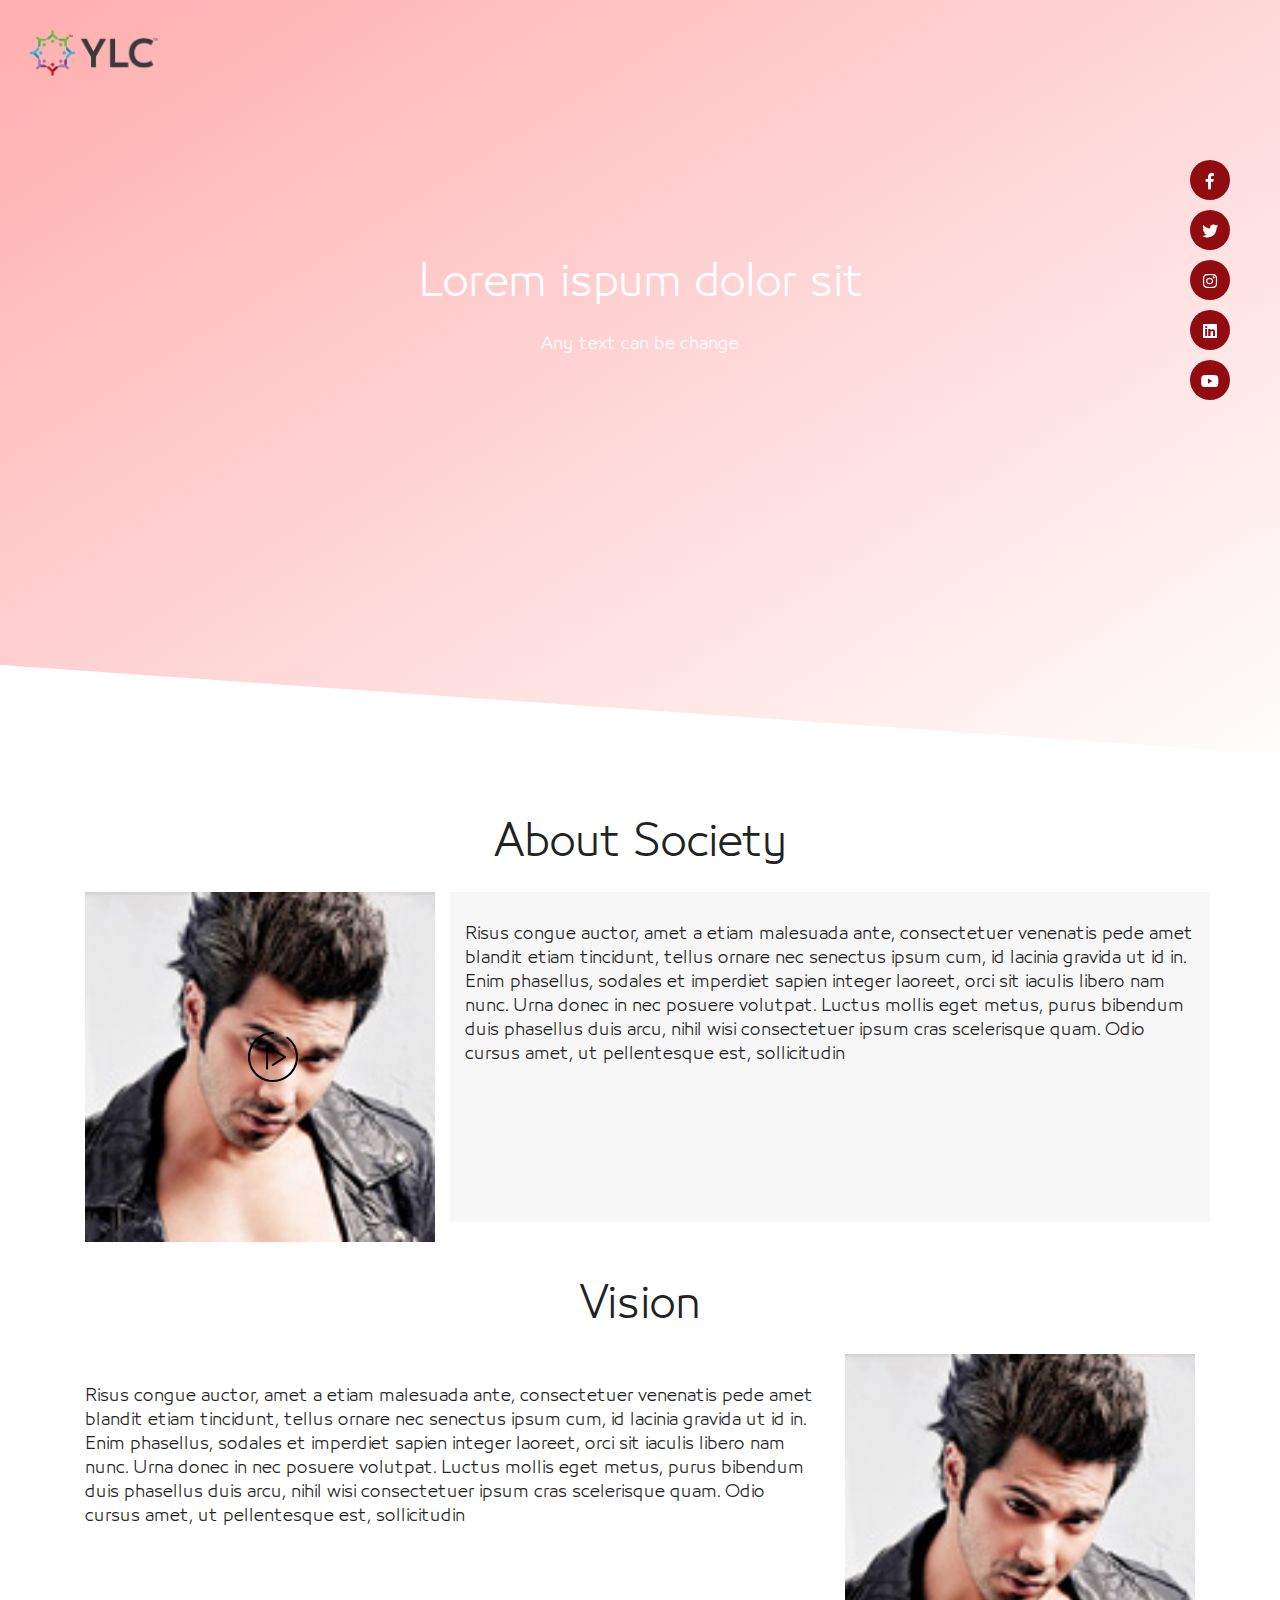
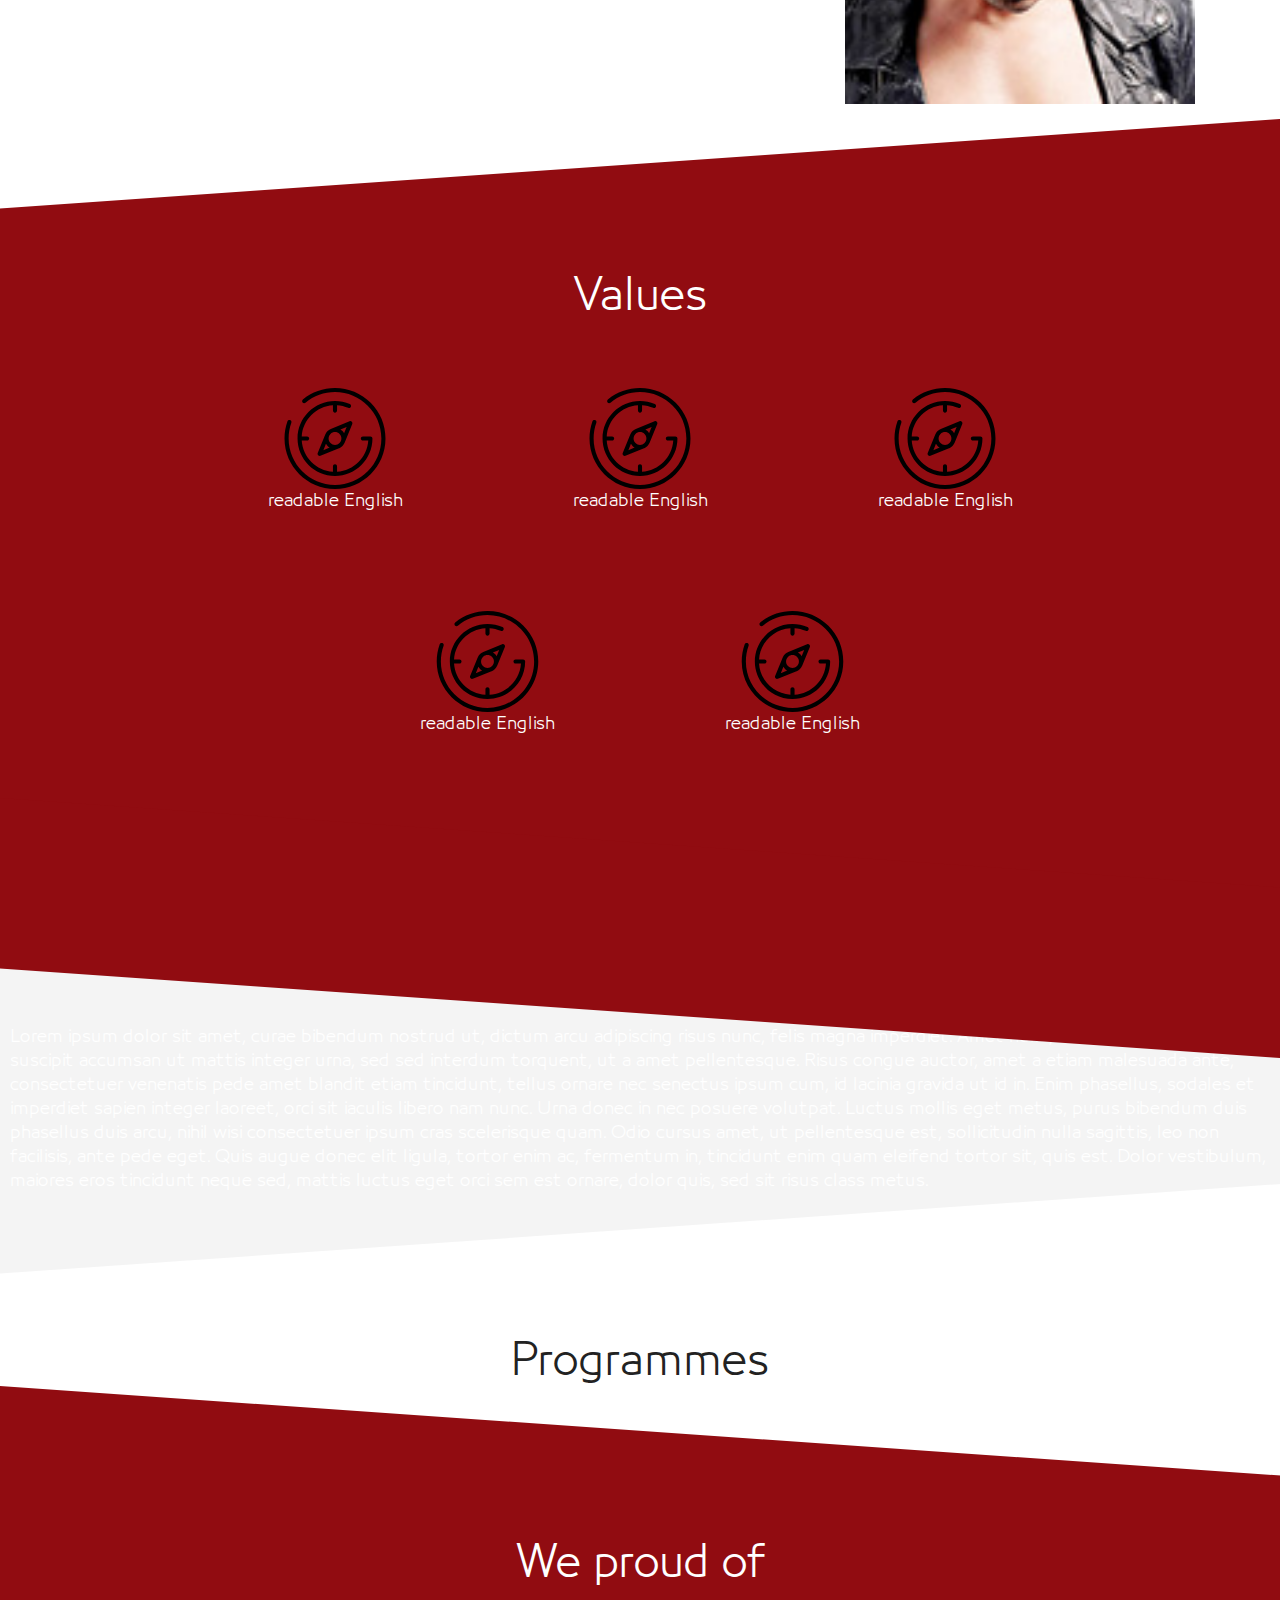
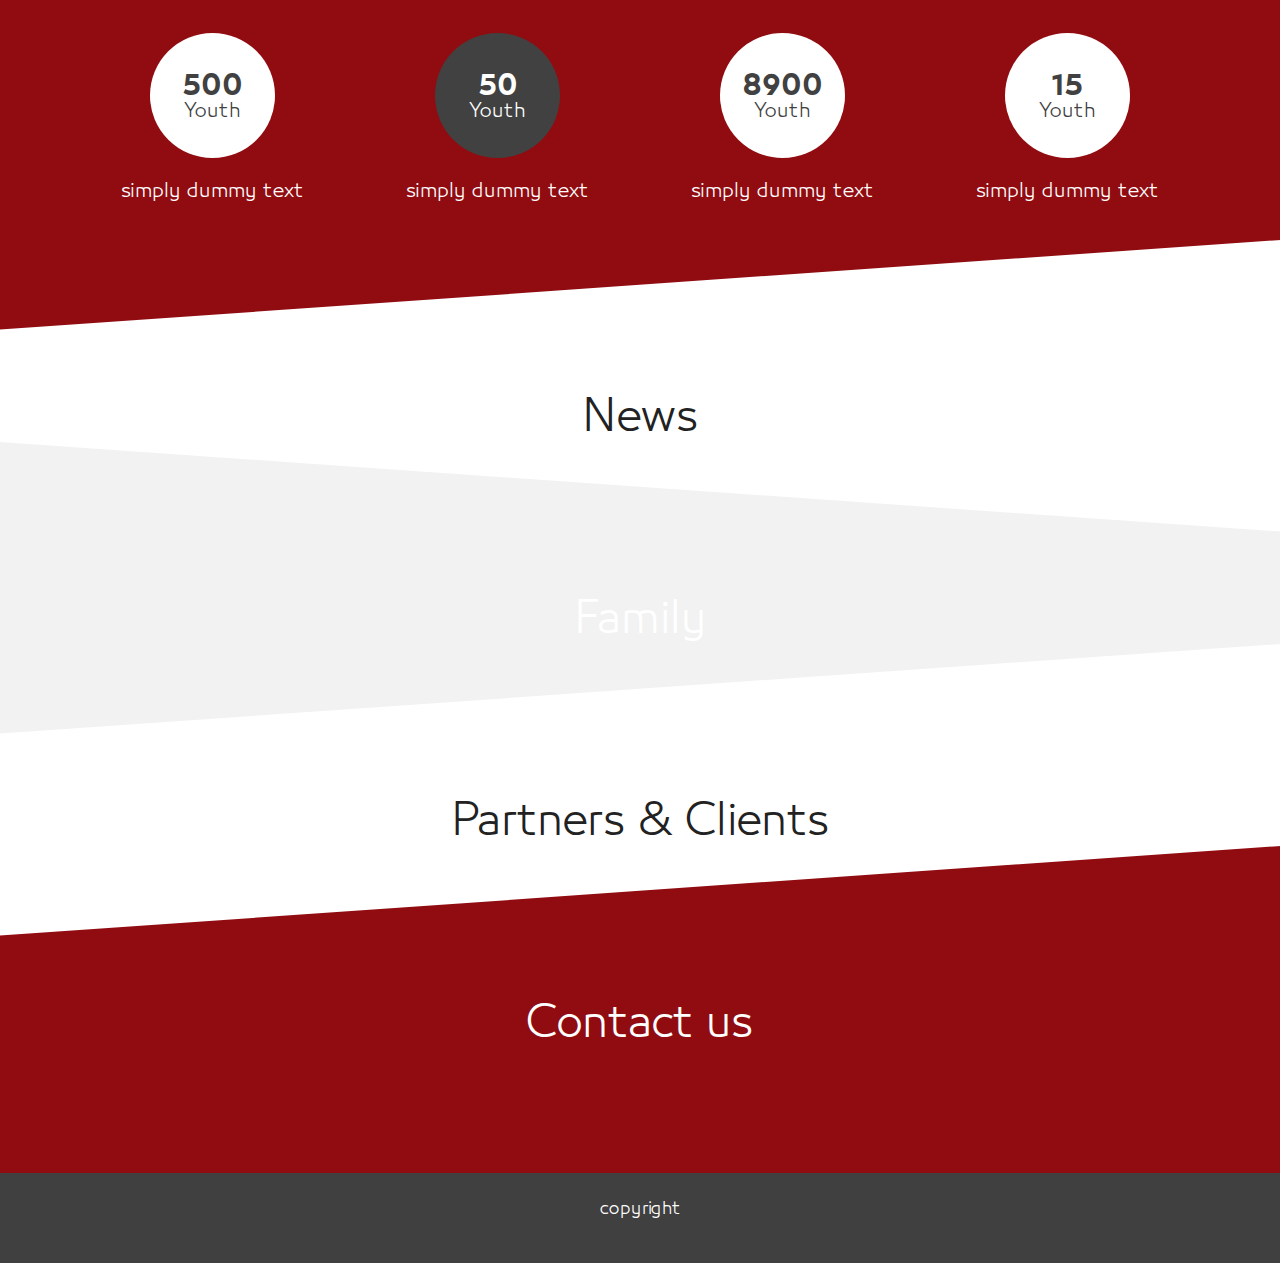
==== commit c04c4a38: "nav bar , l values and we proud" ====
--- a/YLC-Project/Home.html
+++ b/YLC-Project/Home.html
@@ -1,6 +1,5 @@
-
 <!DOCTYPE html>
-<html lang="ar" dir="rtl">
+<html lang="ar" dir="ltr">
 
 <head>
     <meta charset="utf-8">
@@ -20,6 +19,8 @@
     <link href="assets/css/animate.css" rel="stylesheet">
     <link href="assets/css/Home_style.css" rel="stylesheet">
     <link href="assets/css/fontAwesome/css/fontawesome-all.min.css" rel="stylesheet">
+    <link href="assets/css/YLC_Style.css" rel="stylesheet">
+    <link href="assets/css/SeN_FM.css" rel="stylesheet">
     <!-- HTML5 Shim and Respond.js IE8 support of HTML5 elements and media queries -->
     <!-- WARNING: Respond.js doesn't work if you view the page via file:// -->
     <!--[if lt IE 9]>
@@ -33,42 +34,34 @@
     <!-- Preloader - style you can find in spinners.css -->
     <!-- ============================================================== -->
     <header>
-    <nav class="navbar navbar-expand-lg navbar-light">
-  <a class="navbar-brand" href="#">Navbar</a>
-  <button class="navbar-toggler" type="button" data-toggle="collapse" data-target="#navbarSupportedContent" aria-controls="navbarSupportedContent" aria-expanded="false" aria-label="Toggle navigation">
-    <span class="navbar-toggler-icon"></span>
-  </button>
-
-  <div class="collapse navbar-collapse" id="navbarSupportedContent">
-    <div class="container">
-    <ul class="navbar-nav mr-auto">
-      <li class="nav-item active">
-        <a class="nav-link" href="#">Home <span class="sr-only">(current)</span></a>
-      </li>
-      <li class="nav-item">
-        <a class="nav-link" href="#">Link</a>
-      </li>
-     <li class="nav-item dropdown">
-        <a class="nav-link dropdown-toggle" href="#" id="navbarDropdown" role="button" data-toggle="dropdown" aria-haspopup="true" aria-expanded="false">
+        <nav class="navbar navbar-expand-lg bColor-T navbar-light">
+            <a class="navbar-brand" href="#"><img src="assets/images/YLC_TM.png" class="Logo"></a>
+            <button class="navbar-toggler" type="button" data-toggle="collapse" data-target="#navbarSupportedContent" aria-controls="navbarSupportedContent" aria-expanded="false" aria-label="Toggle navigation"> <span class="navbar-toggler-icon"></span> </button>
+            <div class="collapse navbar-collapse" id="navbarSupportedContent">
+                <div class="container">
+                    <ul class="navbar-nav margin-top--100 mr-auto " id="navbar-menu">
+                        <li class="nav-item active"> <a class="nav-link" href="#">Home <span class="sr-only">(current)</span></a> </li>
+                        <li class="nav-item"> <a class="nav-link" href="#">Link</a> </li>
+                        <li class="nav-item dropdown"> <a class="nav-link dropdown-toggle" href="#" id="navbarDropdown" role="button" data-toggle="dropdown" aria-haspopup="true" aria-expanded="false">
           Dropdown
         </a>
-        <div class="dropdown-menu curve-dorpdown-border-top" aria-labelledby="navbarDropdown">
-          <a class="dropdown-item" href="#">Action</a>
-          <a class="dropdown-item" href="#">Another action</a>
-          <div class="dropdown-divider"></div>
-          <a class="dropdown-item" href="#">Something else here</a>
-        </div>
-      </li>
-      <li class="nav-item">
-        <a class="nav-link disabled" href="#">Disabled</a>
-      </li>
-    </ul>
-</div>
-  </div>
-</nav>
-</header>
-<main role="main">
- <div class="social-widget animated bounceIn">
+                            <div class="dropdown-menu curve-dorpdown-border-top" aria-labelledby="navbarDropdown"> <a class="dropdown-item" href="#">Action</a> <a class="dropdown-item" href="#">Another action</a>
+                                <div class="dropdown-divider"></div> <a class="dropdown-item" href="#">Something else here</a> </div>
+                        </li>
+                        <li class="nav-item"> <a class="nav-link disabled" href="#">Disabled</a> </li>
+                    </ul>
+                </div>
+            </div>
+        </nav>
+    </header>
+    <div hidden>
+        <svg style="display: none;" xmlns="http://www.w3.org/2000/svg">
+            <symbol id="people-1" viewbox="0 0 53.308 53.308">
+                <title> people-1 </title>
+                <path d="M39.685,2.953c-7.524,0-13.623,6.099-13.623,13.623c0,2.243,0.552,4.353,1.512,6.219 c1.496-0.565,3.11-0.888,4.804-0.888c5.281,0,9.851,3.011,12.111,7.404c5.15-1.944,8.819-6.905,8.819-12.735 C53.308,9.052,47.208,2.953,39.685,2.953z" style="fill:#003879;"> </path> ... </svg>
+    </div>
+    <main role="main">
+        <div class="social-widget animated bounceIn">
             <ul>
                 <li><a href="#" target="_blank"><i class="fab fa-facebook-f"></i></a></li>
                 <li><a href="#" target="_blank"><i class="fab fa-twitter" aria-hidden="true"></i></a></li>
@@ -77,82 +70,139 @@
                 <li><a href="#" target="_blank"><i class="fab fa-youtube" aria-hidden="true"></i></a></li>
             </ul>
         </div>
-    <section class="header header-bg toRightAfter overlayToRight">
-        <div class="text-center sliderText">
-            <h1>Lorem ispum dolor sit</h1>
-            <p>Any text can be change</p>
-        </div>
-       
-
-    </section>
-    <!-- <div id="diagonaldivider"></div> -->
-    <section class="about toLeftAfter white">
-        <div>
-            <h1 class="text-center">About Society</h1>
-            <p></p>
-            <h1 class="text-center">Vision</h1>
-            <p></p>
-        </div>
-         
-    </section>
-    
-    <section class="values toRightAfter red hieght-50">
-        <div>
-            <h1 class="text-center">Values</h1>
-        </div>
-    </section>
-    <section class="specialities toLeftAfter specialities-bg  gray overlayFull">
-        <div>
-            <h1 class="text-center">Specialities</h1>
-            <p>Lorem ipsum dolor sit amet, curae bibendum nostrud ut, dictum arcu adipiscing risus nunc, felis magna imperdiet. Amet nulla, mi netus, pulvinar suscipit accumsan ut mattis integer urna, sed sed interdum torquent, ut a amet pellentesque. Risus congue auctor, amet a etiam malesuada ante, consectetuer venenatis pede amet blandit etiam tincidunt, tellus ornare nec senectus ipsum cum, id lacinia gravida ut id in. Enim phasellus, sodales et imperdiet sapien integer laoreet, orci sit iaculis libero nam nunc. Urna donec in nec posuere volutpat. Luctus mollis eget metus, purus bibendum duis phasellus duis arcu, nihil wisi consectetuer ipsum cras scelerisque quam. Odio cursus amet, ut pellentesque est, sollicitudin nulla sagittis, leo non facilisis, ante pede eget. Quis augue donec elit ligula, tortor enim ac, fermentum in, tincidunt enim quam eleifend tortor sit, quis est. Dolor vestibulum, maiores eros tincidunt neque sed, mattis luctus eget orci sem est ornare, dolor quis, sed sit risus class metus.
-
-</p>
-        </div>
-    </section>
-    <section class="program toRightAfter white">
-        <div>
-            <h1 class="text-center">Programmes</h1>
-        </div>
-    </section>
-    <section class="proud toLeftAfter red">
-        <div>
-            <h1 class="text-center">We proud of</h1>
-        </div>
-    </section>
-    <section class="news toRightAfter white">
-        <div>
-            <h1 class="text-center">News</h1>
-        </div>
-    </section>
-    <section class="team toLeftAfter gray">
-        <div>
-            <h1 class="text-center">Family</h1>
-
-        </div>
-    </section>
-     <section class="partner toLeftAfter white">
-        <div>
-            <h1 class="text-center">Partners & Clients</h1>
-
-        </div>
-    </section>
-    <section class="red">
-        <div>
-            <h1 class="text-center">Contact us</h1>
-        </div>
-    </section>
-</main>
-<footer class="darkgray">
-        <div class="text-center p-4 m-auto">
-            copyright 
-        </div>
-</footer>
-<!-- ============================================================== -->
+        <section class="header header-bg toRightAfter overlayToRight min-height-90-vh" style="margin-top: -100px">
+            <div class="text-center sliderText">
+                <h1>Lorem ispum dolor sit</h1>
+                <p>Any text can be change</p>
+            </div>
+        </section>
+        <!-- <div id="diagonaldivider"></div> -->
+        <section class="about toLeftAfter white ">
+            <div>
+                <h1 class="text-center">About Society</h1>
+                <div class="container">
+                    <div class="row justify-content-center">
+                        <div class=" col-sm-10 col-md-10 col-lg-4">
+                            <a href="#"><img src="assets/Icons/svg/021-play-button.svg" class="p-ab top-40- right-40-" height="50" width="auto" style="z-index: 100;fill:#fff"></a> <img src="assets/images/users/profile.png" style="width: 100%; height:100%"> </div>
+                        <div class="col col-sm-10 col-md-10 col-lg-8 bColor-5 margin-bottom-20 padding-bottom-30 padding-top-30">Risus congue auctor, amet a etiam malesuada ante, consectetuer venenatis pede amet blandit etiam tincidunt, tellus ornare nec senectus ipsum cum, id lacinia gravida ut id in. Enim phasellus, sodales et imperdiet sapien integer laoreet, orci sit iaculis libero nam nunc. Urna donec in nec posuere volutpat. Luctus mollis eget metus, purus bibendum duis phasellus duis arcu, nihil wisi consectetuer ipsum cras scelerisque quam. Odio cursus amet, ut pellentesque est, sollicitudin</div>
+                    </div>
+                </div>
+                <h1 class="text-center margin-top-20">Vision</h1>
+                <div class="container margin-bottom-40">
+                    <div class="row justify-content-center">
+                        <div class="col col-sm-10 col-md-10 col-lg-8 margin-bottom-20 padding-top-30">Risus congue auctor, amet a etiam malesuada ante, consectetuer venenatis pede amet blandit etiam tincidunt, tellus ornare nec senectus ipsum cum, id lacinia gravida ut id in. Enim phasellus, sodales et imperdiet sapien integer laoreet, orci sit iaculis libero nam nunc. Urna donec in nec posuere volutpat. Luctus mollis eget metus, purus bibendum duis phasellus duis arcu, nihil wisi consectetuer ipsum cras scelerisque quam. Odio cursus amet, ut pellentesque est, sollicitudin</div>
+                        <div class=" col-sm-10 col-md-10 col-lg-4"> <img src="assets/images/users/profile.png" style="width: 100%; height:100%"> </div>
+                    </div>
+                </div>
+            </div>
+        </section>
+        <section class="values toRightAfter red ">
+            <div>
+                <h1 class="text-center">Values</h1>
+                <div class="container margin-top-40">
+                    <div class="row justify-content-center">
+                        <div class="col-3 margin-10"><img src="assets/Icons/svg/019-compass.svg" class="h-w-100- margin Block">
+                            <div class="tColor-0 Center">readable English</div>
+                        </div>
+                        <div class="col-3 margin-10"><img src="assets/Icons/svg/019-compass.svg" class="h-w-100- margin Block">
+                            <div class="tColor-0 Center">readable English</div>
+                        </div>
+                        <div class="col-3 margin-10"><img src="assets/Icons/svg/019-compass.svg" class="h-w-100- margin Block">
+                            <div class="tColor-0 Center">readable English</div>
+                        </div>
+                    </div>
+                    <div class="row justify-content-center">
+                        <div class="col-3 margin-10"><img src="assets/Icons/svg/019-compass.svg" class="h-w-100- margin Block">
+                            <div class="tColor-0 Center">readable English</div>
+                        </div>
+                        <div class="col-3 margin-10"><img src="assets/Icons/svg/019-compass.svg" class="h-w-100- margin Block">
+                            <div class="tColor-0 Center">readable English</div>
+                        </div>
+                    </div>
+                </div>
+        </section>
+        <section class="specialities toLeftAfter specialities-bg  gray overlayFull">
+            <div>
+                <h1 class="text-center">Specialities</h1>
+                <p>Lorem ipsum dolor sit amet, curae bibendum nostrud ut, dictum arcu adipiscing risus nunc, felis magna imperdiet. Amet nulla, mi netus, pulvinar suscipit accumsan ut mattis integer urna, sed sed interdum torquent, ut a amet pellentesque. Risus congue auctor, amet a etiam malesuada ante, consectetuer venenatis pede amet blandit etiam tincidunt, tellus ornare nec senectus ipsum cum, id lacinia gravida ut id in. Enim phasellus, sodales et imperdiet sapien integer laoreet, orci sit iaculis libero nam nunc. Urna donec in nec posuere volutpat. Luctus mollis eget metus, purus bibendum duis phasellus duis arcu, nihil wisi consectetuer ipsum cras scelerisque quam. Odio cursus amet, ut pellentesque est, sollicitudin nulla sagittis, leo non facilisis, ante pede eget. Quis augue donec elit ligula, tortor enim ac, fermentum in, tincidunt enim quam eleifend tortor sit, quis est. Dolor vestibulum, maiores eros tincidunt neque sed, mattis luctus eget orci sem est ornare, dolor quis, sed sit risus class metus. </p>
+            </div>
+        </section>
+        <section class="program toRightAfter white">
+            <div>
+                <h1 class="text-center">Programmes</h1> </div>
+        </section>
+        <section class="proud toLeftAfter red">
+            <div>
+                <h1 class="text-center">We proud of</h1> </div>
+            <div class="container margin-bottom-60">
+                <div class="row justify-content-center">
+                    <!-- /- -->
+                    <div class="col-6  col-sm-6 col-md-6 col-lg-3">
+                        <div class="border-radius-100- bColor-0 tColor-4 height-125 width-125 margin-top-20 margin-bottom-20 padding-top-30  margin ">
+                            <div class="margin Center font-size-30 font-family-bold"> 500 </div>
+                            <div class="margin Center font-size-18 font-family- margin-top--10"> Youth </div>
+                        </div>
+                        <div class=" Center tColor-0 font-size-18">simply dummy text </div>
+                    </div>
+                    <!-- -/ -->
+                    <!-- /- -->
+                    <div class="col-6  col-sm-6 col-md-6 col-lg-3">
+                        <div class="border-radius-100- bColor-4 tColor-0 height-125 width-125 margin-top-20 margin-bottom-20 padding-top-30  margin ">
+                            <div class="margin Center font-size-30 font-family-bold"> 50 </div>
+                            <div class="margin Center font-size-18 font-family- margin-top--10"> Youth </div>
+                        </div>
+                        <div class=" Center tColor-0 font-size-18">simply dummy text </div>
+                    </div>
+                    <!-- -/ -->
+                    <!-- /- -->
+                    <div class="col-6  col-sm-6 col-md-6 col-lg-3">
+                        <div class="border-radius-100- bColor-0 tColor-4 height-125 width-125 margin-top-20 margin-bottom-20 padding-top-30  margin ">
+                            <div class="margin Center font-size-30 font-family-bold"> 8900 </div>
+                            <div class="margin Center font-size-18 font-family- margin-top--10"> Youth </div>
+                        </div>
+                        <div class=" Center tColor-0 font-size-18">simply dummy text </div>
+                    </div>
+                    <!-- -/ -->
+                    <!-- /- -->
+                    <div class="col-6  col-sm-6 col-md-6 col-lg-3">
+                        <div class="border-radius-100- bColor-0 tColor-4 height-125 width-125 margin-top-20 margin-bottom-20 padding-top-30  margin ">
+                            <div class="margin Center font-size-30 font-family-bold"> 15 </div>
+                            <div class="margin Center font-size-18 font-family- margin-top--10"> Youth </div>
+                        </div>
+                        <div class=" Center tColor-0 font-size-18">simply dummy text </div>
+                    </div>
+                    <!-- -/ -->
+                </div>
+            </div>
+        </section>
+        <section class="news toRightAfter white">
+            <div>
+                <h1 class="text-center">News</h1> </div>
+        </section>
+        <section class="team toLeftAfter gray">
+            <div>
+                <h1 class="text-center">Family</h1> </div>
+        </section>
+        <section class="partner toLeftAfter white">
+            <div>
+                <h1 class="text-center">Partners & Clients</h1> </div>
+        </section>
+        <section class="red">
+            <div>
+                <h1 class="text-center">Contact us</h1> </div>
+        </section>
+    </main>
+    <footer class="darkgray">
+        <div class="text-center p-4 m-auto"> copyright </div>
+    </footer>
+    <!-- ============================================================== -->
     <!-- All Jquery -->
     <!-- ============================================================== -->
-    <script src="assets/plugins/jquery/jquery.min.js"></script>
+    <script src="assets/js/jquery-3.3.1.min.js"></script>
     <!-- Bootstrap popper Core JavaScript -->
     <script src="assets/plugins/bootstrap/js/popper.min.js"></script>
     <script src="assets/plugins/bootstrap/js/bootstrap.min.js"></script>
+    <script src="assets/js/navbar.js"></script>
 </body>
+
 </html>--- a/YLC-Project/assets/css/Home_style.css
+++ b/YLC-Project/assets/css/Home_style.css
@@ -7,7 +7,29 @@
       right: 0;
       background-color: #ffffff;
       margin-bottom: 90px;
-}
+    width: 100%;
+    transition: 1s;
+}
+
+/*saleh*/
+.bColor-T{
+    background-color: transparent;
+}.bColor-0{
+    background-color: #fff;
+}
+.Logo{
+    height: 80px;
+    width: auto;
+}
+.margin-top--100{
+    margin-top: -300px
+}
+#navbar-menu{
+    transition: 0.5s;
+    
+}
+
+/*saleh*/
 
 main{
   margin-top:80px;
@@ -51,7 +73,7 @@
 
 section{
   position: relative;
-  min-height:90vh;
+/*  min-height:90vh;*/
   z-index: 1;
   padding: 10px 10px 100px 10px;
   border: none !important;
@@ -79,7 +101,10 @@
   background-color: #ffffff;
   color: #910c11;
 }
-
+.h-w-100-{
+    height: 50%;
+    width:70%;
+}
 html[dir="rtl"] .social-widget{
   position: fixed;
   left: 50px;
@@ -99,23 +124,29 @@
 @media (min-width: 768px){
   section div {
     position: relative;
-    margin: 100px 100px 25px 100px;
+/*    margin: 100px 100px 25px 100px;*/
     z-index: 100;
     opacity: 1;
   }  
   .sliderText{
     margin-top:250px; 
   }
-
+.h-w-100-{
+    height: 50%;
+    width:70%;
+}
 }
 @media (min-width: 320px) and (max-width: 700px){
   section div {
     position: relative;
-    margin: 20px 10px;
+/*    margin: 20px 10px;*/
     z-index: 100;
     opacity: 1;
   } 
-
+.h-w-100-{
+    height:100%;
+    width:100%;
+}
 }
 section div h1{
   padding: 20px;
@@ -234,6 +265,7 @@
   -moz-transform: rotate(4deg) scale(1.7);
   -ms-transform: rotate(4deg) scale(1.7);
   transform: rotate(4deg) scale(1.7);
+    
 }
 html[dir="rtl"] section.toRightBefor::before{
     
@@ -334,7 +366,16 @@
 footer{
   min-height: 10vh;
 }
-
+/*
+.about{
+      background-image: url(../images/About.png);
+    background-size: cover;
+background-position:  center center;
+    min-height: 100%;
+    width: 100%x;
+
+}
+*/
 /*set color for after div*/
 .header::after{
   background-color: var(--white-color) !important;
--- a/YLC-Project/assets/css/YLC_Style.css
+++ b/YLC-Project/assets/css/YLC_Style.css
@@ -0,0 +1,121 @@
+/* --/ text color = tColor-   -- */
+
+.tColor-0 {
+    color: #fff !important;
+}
+
+.tColor-1 {
+    color: #910811;
+}
+
+.tColor-2 {
+    color: #c01823;
+}
+
+.tColor-3 {
+    color: #9e9e9e;
+}
+
+.tColor-4 {
+    color: #414141;
+}
+
+
+/* -- text color = tColor-   /-- */
+
+
+/* --/ background color = bColor-   -- */
+
+.bColor-0 {
+    background-color: #fff;
+}
+
+.bColor-1 {
+    background-color: #910811;
+}
+
+.bColor-2 {
+    background-color: #c01823;
+}
+
+.bColor-3 {
+    background-color: #9e9e9e;
+}
+
+.bColor-4 {
+    background-color: #414141;
+}
+.bColor-5 {
+    background-color: #f7f7f7;
+}
+
+
+/* -- background color = bColor-   /-- */
+
+
+/* --/ border color = bColor-   -- */
+
+.boColor-0 {
+    border-color: #fff;
+}
+
+.boColor-1 {
+    border-color: #910811;
+}
+
+.boColor-2 {
+    border-color: #c01823;
+}
+
+.boColor-3 {
+    border-color: #9e9e9e;
+}
+
+.boColor-4 {
+    border-color: #414141;
+}
+
+.border-radius-100-{
+border-radius: 100%;
+}
+
+/* -- border  color = bColor-   /-- */
+/**/
+.height-125{height: 125px}
+.width-125{width: 125px}
+/**/
+
+/* --/ font = font-'type' -- */
+@font-face {
+	font-family: Bukra-light;
+	src: url("../font/29ltbukralight.ttf") ;
+}@font-face {
+	font-family: Bukra;
+	src: url("../font/29ltbukraregular.ttf") ;
+}@font-face {
+	font-family: Bukra-bold;
+	src: url("../font/29ltbukrabold.ttf") ;
+}
+.font-family-light{
+    font-family: Bukra-light;
+}.font-family-bold{
+    font-family: Bukra-bold;
+}
+* {
+	font-family: Bukra;
+}
+h2{
+	font-family: Bukra;
+}h5{
+	font-family: Bukra;
+}h3{
+	font-family: Bukra;
+}
+h1{
+	font-family: Bukra;
+}h4{
+	font-family: Bukra;
+}h6{
+	font-family: Bukra;
+}
+/* -- font = font-'type' /-- */--- a/YLC-Project/assets/css/SeN_FM.css
+++ b/YLC-Project/assets/css/SeN_FM.css
@@ -0,0 +1,226 @@
+/* --/ Display -- */
+
+.Block {
+    display: block;
+}
+
+.Inline-Block {
+    display: inline-block;
+}
+
+.None {
+    display: none;
+}
+
+
+/* -- Display /-- */
+/* --/ position -- */
+.p-ab{
+    position: absolute;
+}
+
+.top-40-{
+    top: 40%;
+}
+.right-40-{
+    right: 40%;
+}
+/* -- position /-- */
+
+/* --/ Text-Align -- */
+
+.Center {
+    text-align: center;
+}
+
+.Right {
+    text-align: right;
+}
+
+
+/* -- Text-Align /-- */
+
+/* --/ margin -- */
+
+.margin{
+    margin: auto;
+}
+
+.margin-0 {
+    margin: 0 !important;
+}
+
+.margin-10 {
+    margin: 10px;
+}
+.margin-top--20{
+    margin-top: -20px;
+}
+.margin-top--10{
+    margin-top: -10px;
+}
+.margin-top-5 {
+    margin-top: 5px;
+}
+.margin-top-9{
+    margin-top: 9px
+}
+.margin-top-10 {
+    margin-top: 10px;
+}
+
+.margin-top-20 {
+    margin-top: 20px;
+}
+
+.margin-top-40 {
+    margin-top: 40px;
+}
+
+.margin-right-1{
+    margin-right: 1px !important;
+}
+.margin-right-2{
+    margin-right: 2px;
+}
+.margin-right {
+    margin-right: auto;
+}
+
+.margin-right-10 {
+    margin-right: 10px;
+}
+
+.margin-bottom-0 {
+    margin-bottom: 0;
+}
+
+.margin-bottom-10 {
+    margin-bottom: 10px;
+}
+.margin-bottom-20{
+    margin-bottom: 20px;
+}
+.margin-bottom-40{
+    margin-bottom: 40px;
+}
+.margin-bottom-60{
+margin-bottom: 60px
+}
+.margin-left {
+    margin-left: auto;
+}
+.margin-left-1{
+    margin-left: 1px !important;
+}
+.margin-left-2{
+    margin-left: 2pc;
+}
+.margin-left-50{
+    margin-left: 50px;
+}
+.margin-left-37-{
+    margin-left: 37%;
+}
+
+/* -- margin /-- */
+
+/* --/ padding --*/
+
+.padding-0 {
+    padding: 0!important;
+}
+
+.padding-30 {
+    padding: 30px !important;
+}
+.padding-16-27{
+    padding:16px 27px;
+}
+.padding-top-0{
+    padding-top: 0;
+}
+.padding-top-5 {
+    padding-top: 5px;
+}
+.padding-top-10{
+    padding-top: 10px;
+}
+.padding-top-20 {
+    padding-top: 20px;
+}
+.padding-top-30{
+    padding-top: 30px;
+}
+.padding-top-40 {
+    padding-top: 40px;
+}
+
+.padding-left-right-20 {
+    padding-left: 20px;
+    padding-right: 20px;
+}
+
+.padding-left-right-40 {
+    padding-left: 40px;
+    padding-right: 40px;
+}
+
+.padding-left-right-60 {
+    padding-left: 60px;
+    padding-right: 60px;
+}
+
+.padding-bottom-5 {
+    padding-bottom: 5px;
+}
+.padding-bottom-10{
+    padding-bottom: 10px;
+}
+.padding-bottom-20{
+    padding-bottom: 20px;
+}
+.padding-bottom-30{
+    padding-bottom: 30px
+}
+
+/* -- padding /--*/
+
+/* --/ font size -- */
+
+.font-size-10 {
+    font-size: 10px;
+}
+.font-size-13 {
+    font-size: 13px;
+}
+.font-size-15{
+font-size: 15px;
+}
+.font-size-18{
+    font-size: 18px;
+}
+.font-size-20 {
+    font-size: 20px;
+}
+
+.font-size-30 {
+    font-size: 30px;
+}
+
+.font-size-40{
+    font-size: 40px;
+}
+/* -- font size /-- */
+
+/* --/ height -- */
+.height-40-{
+    height: 40%;
+}
+
+/* -- height /-- */
+/* --/ min-height --*/
+.min-height-90-vh{
+    min-height: 90vh;
+}
+/* -- min-height /--*/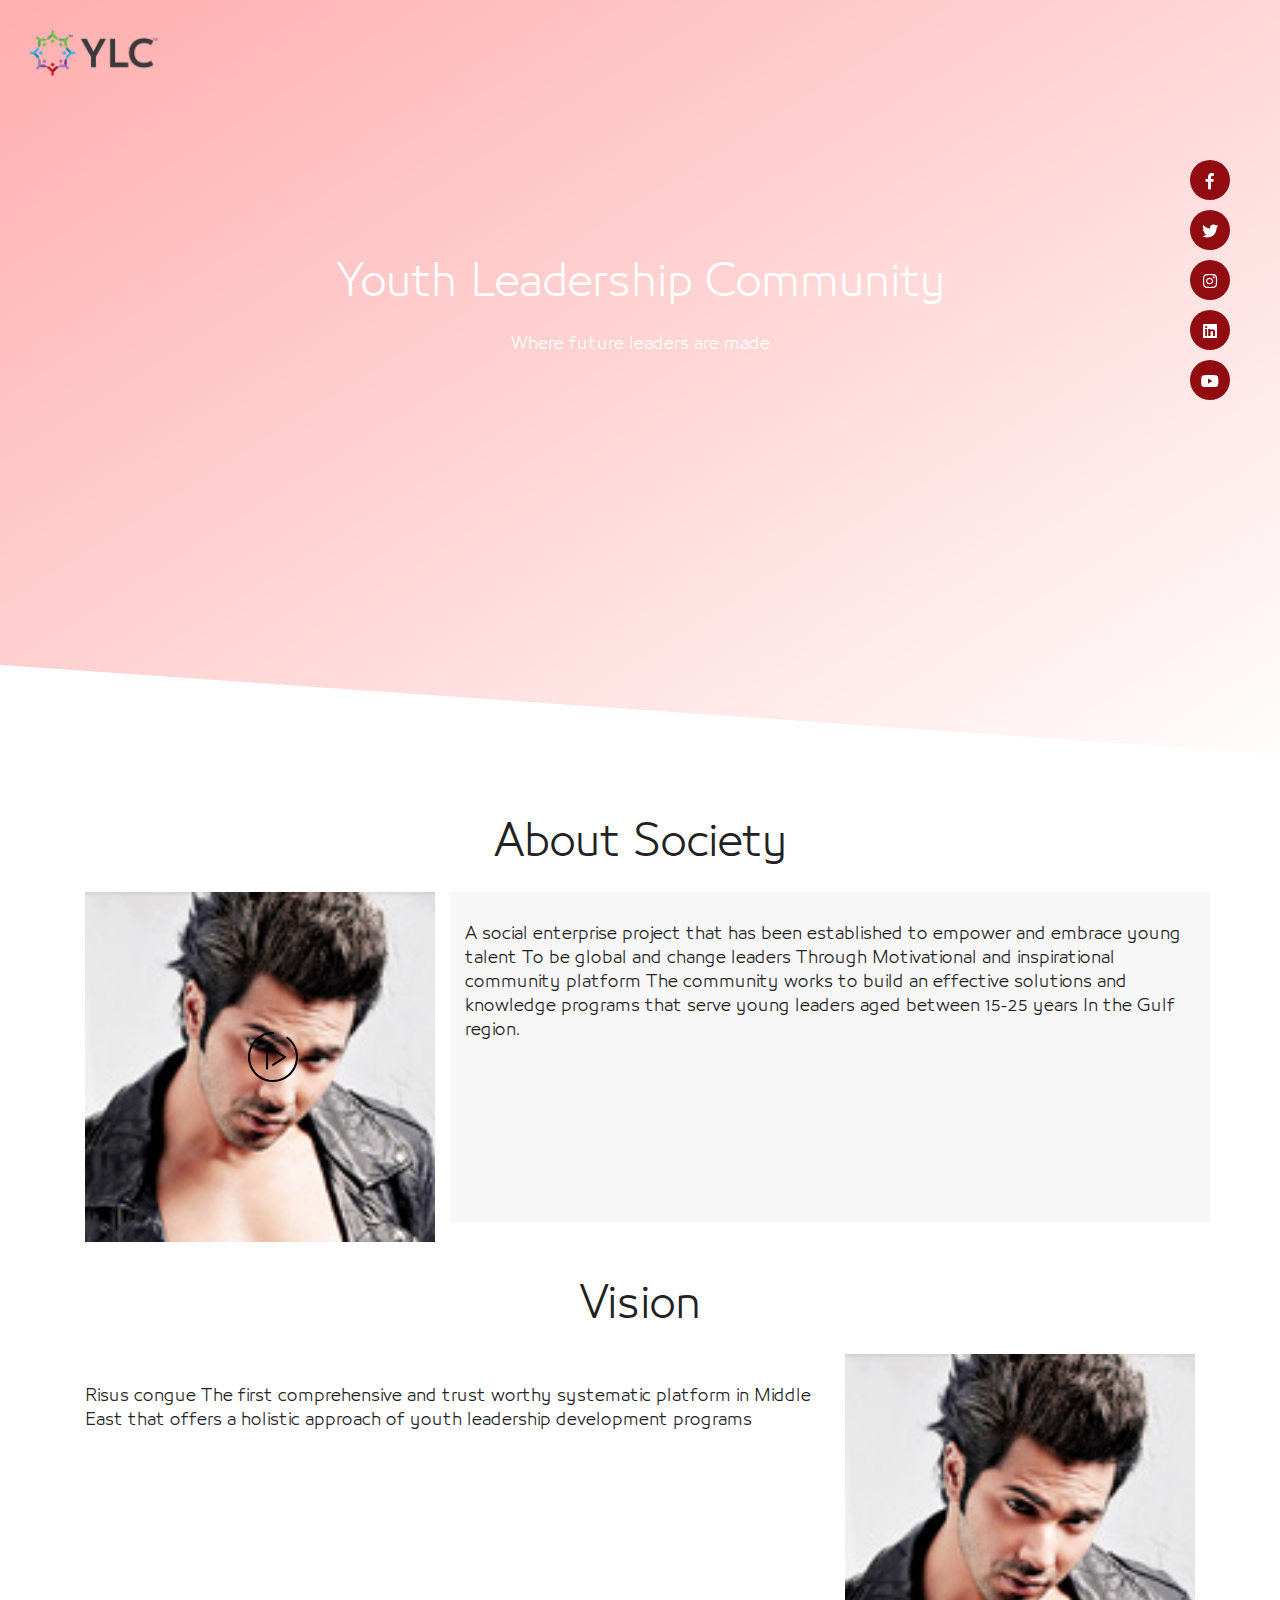
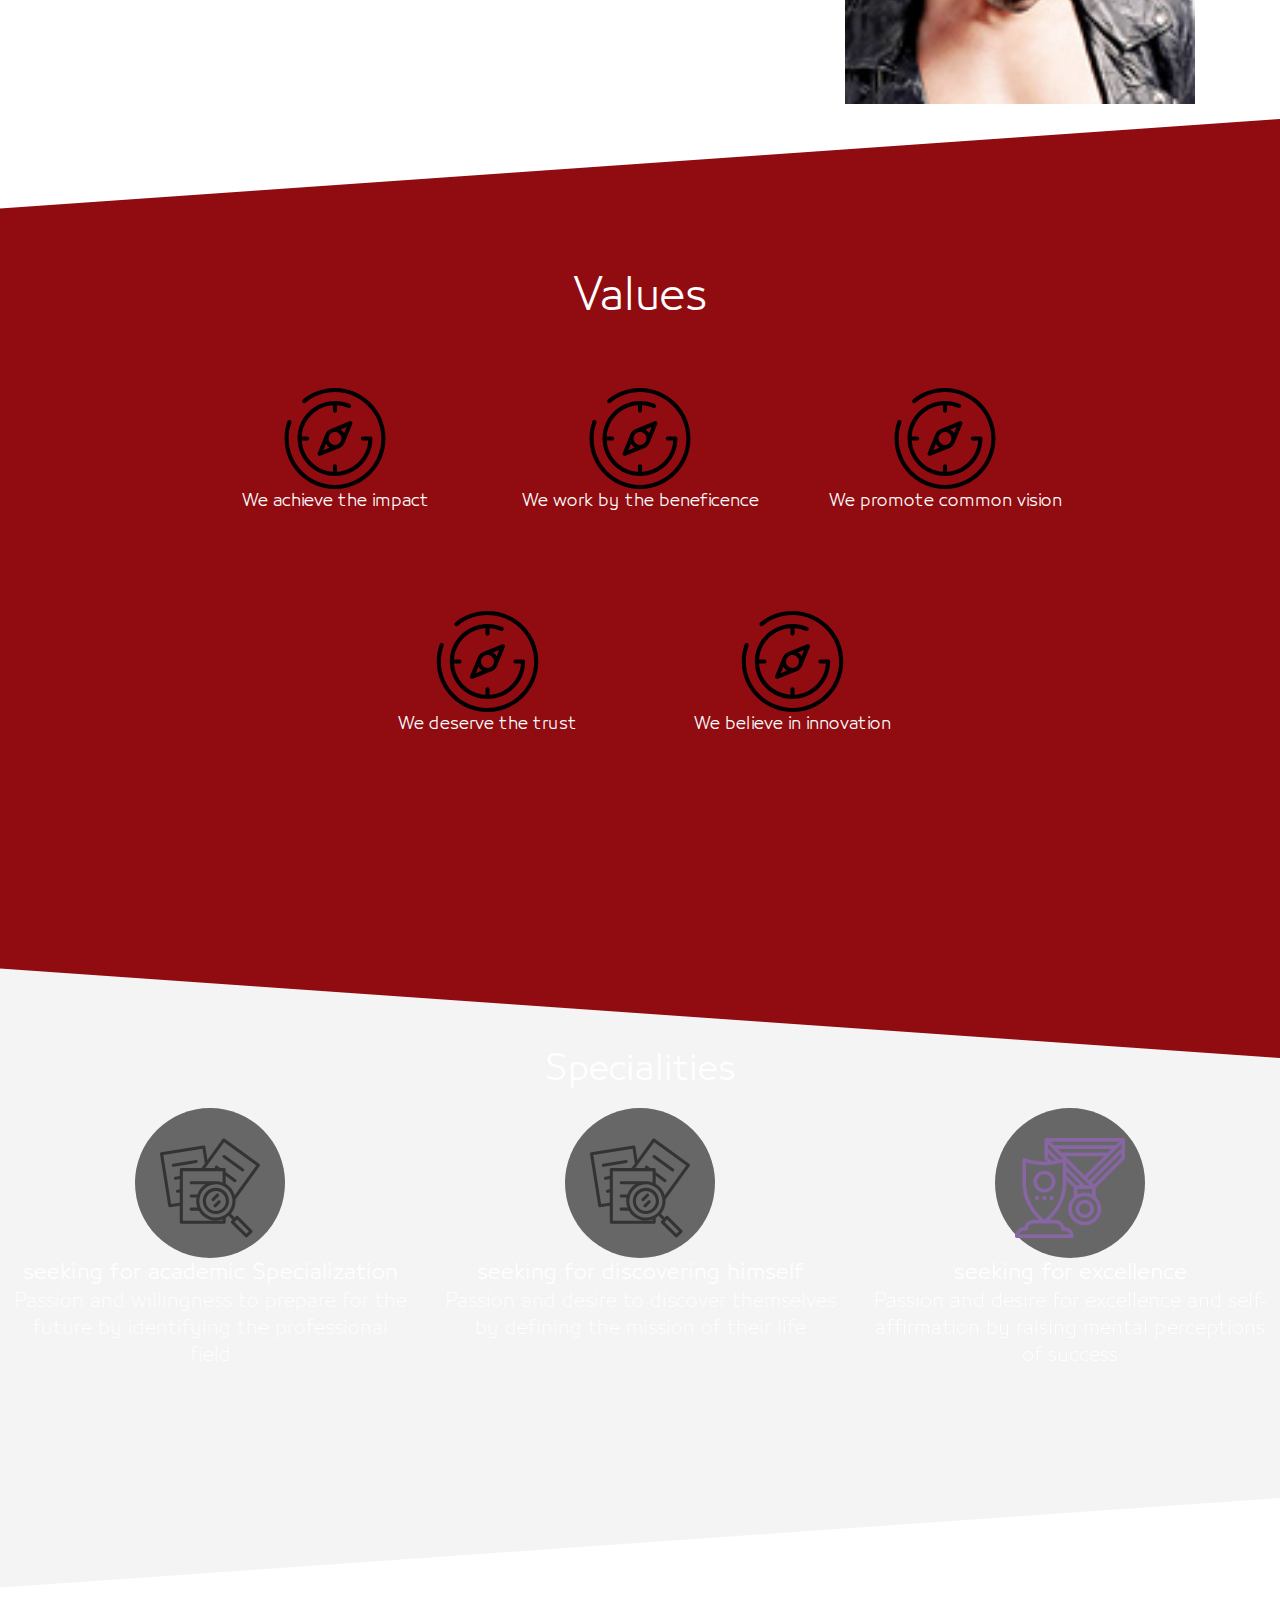
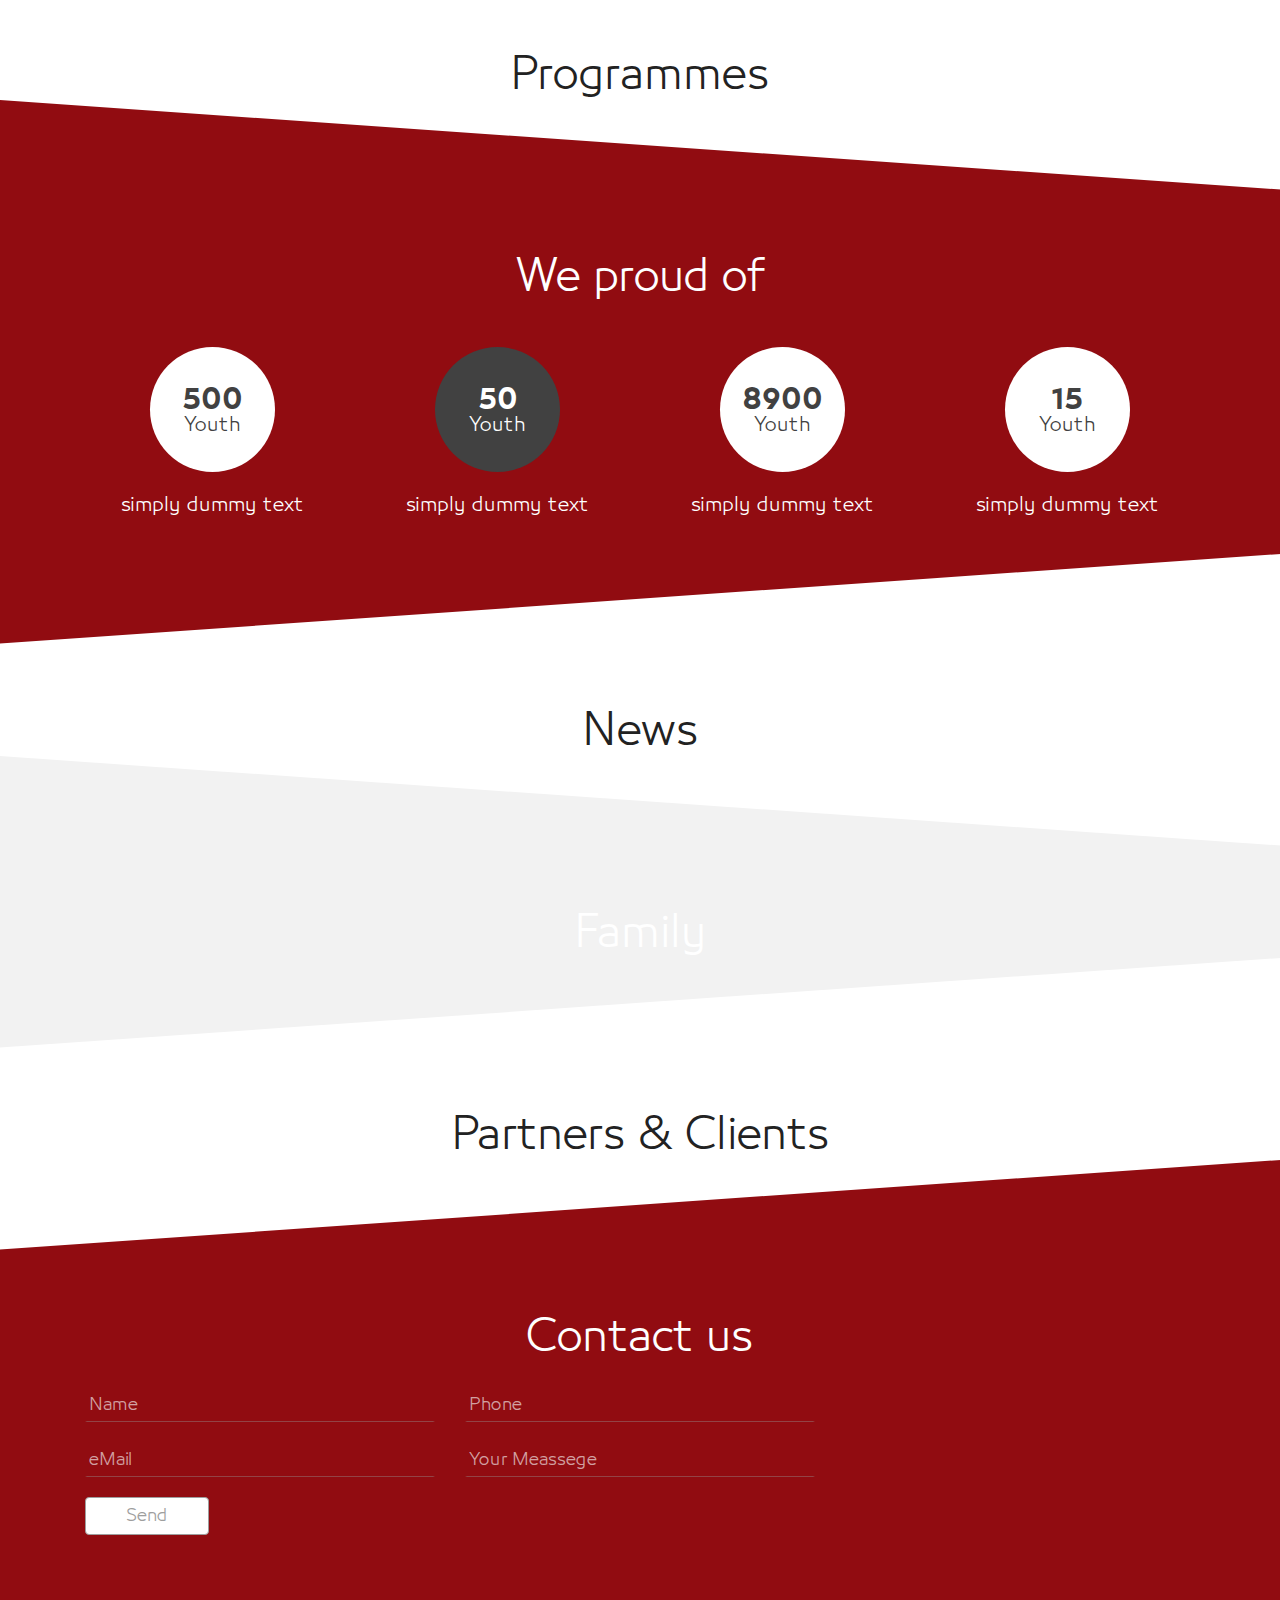
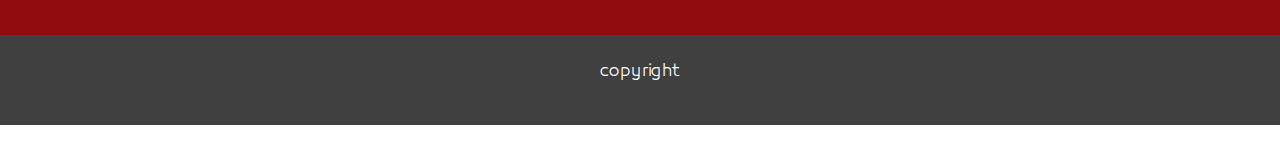
==== commit 1fb8b35f: "s" ====
--- a/YLC-Project/Home.html
+++ b/YLC-Project/Home.html
@@ -54,12 +54,7 @@
             </div>
         </nav>
     </header>
-    <div hidden>
-        <svg style="display: none;" xmlns="http://www.w3.org/2000/svg">
-            <symbol id="people-1" viewbox="0 0 53.308 53.308">
-                <title> people-1 </title>
-                <path d="M39.685,2.953c-7.524,0-13.623,6.099-13.623,13.623c0,2.243,0.552,4.353,1.512,6.219 c1.496-0.565,3.11-0.888,4.804-0.888c5.281,0,9.851,3.011,12.111,7.404c5.15-1.944,8.819-6.905,8.819-12.735 C53.308,9.052,47.208,2.953,39.685,2.953z" style="fill:#003879;"> </path> ... </svg>
-    </div>
+
     <main role="main">
         <div class="social-widget animated bounceIn">
             <ul>
@@ -72,8 +67,10 @@
         </div>
         <section class="header header-bg toRightAfter overlayToRight min-height-90-vh" style="margin-top: -100px">
             <div class="text-center sliderText">
-                <h1>Lorem ispum dolor sit</h1>
-                <p>Any text can be change</p>
+                <h1>
+                    Youth Leadership Community
+                </h1>
+                <p>Where future leaders are made</p>
             </div>
         </section>
         <!-- <div id="diagonaldivider"></div> -->
@@ -84,13 +81,14 @@
                     <div class="row justify-content-center">
                         <div class=" col-sm-10 col-md-10 col-lg-4">
                             <a href="#"><img src="assets/Icons/svg/021-play-button.svg" class="p-ab top-40- right-40-" height="50" width="auto" style="z-index: 100;fill:#fff"></a> <img src="assets/images/users/profile.png" style="width: 100%; height:100%"> </div>
-                        <div class="col col-sm-10 col-md-10 col-lg-8 bColor-5 margin-bottom-20 padding-bottom-30 padding-top-30">Risus congue auctor, amet a etiam malesuada ante, consectetuer venenatis pede amet blandit etiam tincidunt, tellus ornare nec senectus ipsum cum, id lacinia gravida ut id in. Enim phasellus, sodales et imperdiet sapien integer laoreet, orci sit iaculis libero nam nunc. Urna donec in nec posuere volutpat. Luctus mollis eget metus, purus bibendum duis phasellus duis arcu, nihil wisi consectetuer ipsum cras scelerisque quam. Odio cursus amet, ut pellentesque est, sollicitudin</div>
+                        <div class="col col-sm-10 col-md-10 col-lg-8 bColor-5 margin-bottom-20 padding-bottom-30 padding-top-30">A social enterprise project that has been established to empower and embrace young talent To be global and change leaders Through Motivational and inspirational community platform The community works to build an effective solutions and knowledge programs that serve young leaders aged between 15-25 years In the Gulf region.
+                        </div>
                     </div>
                 </div>
                 <h1 class="text-center margin-top-20">Vision</h1>
                 <div class="container margin-bottom-40">
                     <div class="row justify-content-center">
-                        <div class="col col-sm-10 col-md-10 col-lg-8 margin-bottom-20 padding-top-30">Risus congue auctor, amet a etiam malesuada ante, consectetuer venenatis pede amet blandit etiam tincidunt, tellus ornare nec senectus ipsum cum, id lacinia gravida ut id in. Enim phasellus, sodales et imperdiet sapien integer laoreet, orci sit iaculis libero nam nunc. Urna donec in nec posuere volutpat. Luctus mollis eget metus, purus bibendum duis phasellus duis arcu, nihil wisi consectetuer ipsum cras scelerisque quam. Odio cursus amet, ut pellentesque est, sollicitudin</div>
+                        <div class="col col-sm-10 col-md-10 col-lg-8 margin-bottom-20 padding-top-30">Risus congue The first comprehensive and trust worthy systematic platform in Middle East that offers a holistic approach of youth leadership development programs</div>
                         <div class=" col-sm-10 col-md-10 col-lg-4"> <img src="assets/images/users/profile.png" style="width: 100%; height:100%"> </div>
                     </div>
                 </div>
@@ -102,38 +100,73 @@
                 <div class="container margin-top-40">
                     <div class="row justify-content-center">
                         <div class="col-3 margin-10"><img src="assets/Icons/svg/019-compass.svg" class="h-w-100- margin Block">
-                            <div class="tColor-0 Center">readable English</div>
-                        </div>
-                        <div class="col-3 margin-10"><img src="assets/Icons/svg/019-compass.svg" class="h-w-100- margin Block">
-                            <div class="tColor-0 Center">readable English</div>
-                        </div>
-                        <div class="col-3 margin-10"><img src="assets/Icons/svg/019-compass.svg" class="h-w-100- margin Block">
-                            <div class="tColor-0 Center">readable English</div>
-                        </div>
-                    </div>
-                    <div class="row justify-content-center">
-                        <div class="col-3 margin-10"><img src="assets/Icons/svg/019-compass.svg" class="h-w-100- margin Block">
-                            <div class="tColor-0 Center">readable English</div>
-                        </div>
-                        <div class="col-3 margin-10"><img src="assets/Icons/svg/019-compass.svg" class="h-w-100- margin Block">
-                            <div class="tColor-0 Center">readable English</div>
+                            <div class="tColor-0 Center">
+                                We achieve the impact
+                            </div>
+                        </div>
+                        <div class="col-3 margin-10"><img src="assets/Icons/svg/019-compass.svg" class="h-w-100- margin Block">
+                            <div class="tColor-0 Center"> We work by the beneficence</div>
+                        </div>
+                        <div class="col-3 margin-10"><img src="assets/Icons/svg/019-compass.svg" class="h-w-100- margin Block">
+                            <div class="tColor-0 Center">We promote common vision </div>
+                        </div>
+                    </div>
+                    <div class="row justify-content-center">
+                        <div class="col-3 margin-10"><img src="assets/Icons/svg/019-compass.svg" class="h-w-100- margin Block">
+                            <div class="tColor-0 Center">We deserve the trust </div>
+                        </div>
+                        <div class="col-3 margin-10"><img src="assets/Icons/svg/019-compass.svg" class="h-w-100- margin Block">
+                            <div class="tColor-0 Center">We believe in innovation</div>
                         </div>
                     </div>
                 </div>
         </section>
         <section class="specialities toLeftAfter specialities-bg  gray overlayFull">
-            <div>
-                <h1 class="text-center">Specialities</h1>
-                <p>Lorem ipsum dolor sit amet, curae bibendum nostrud ut, dictum arcu adipiscing risus nunc, felis magna imperdiet. Amet nulla, mi netus, pulvinar suscipit accumsan ut mattis integer urna, sed sed interdum torquent, ut a amet pellentesque. Risus congue auctor, amet a etiam malesuada ante, consectetuer venenatis pede amet blandit etiam tincidunt, tellus ornare nec senectus ipsum cum, id lacinia gravida ut id in. Enim phasellus, sodales et imperdiet sapien integer laoreet, orci sit iaculis libero nam nunc. Urna donec in nec posuere volutpat. Luctus mollis eget metus, purus bibendum duis phasellus duis arcu, nihil wisi consectetuer ipsum cras scelerisque quam. Odio cursus amet, ut pellentesque est, sollicitudin nulla sagittis, leo non facilisis, ante pede eget. Quis augue donec elit ligula, tortor enim ac, fermentum in, tincidunt enim quam eleifend tortor sit, quis est. Dolor vestibulum, maiores eros tincidunt neque sed, mattis luctus eget orci sem est ornare, dolor quis, sed sit risus class metus. </p>
+            <h2 class="text-center margin-top-120">Specialities</h2>
+            <div classs="container ">
+                <div class="row  margin-top-20">
+                    <!-- /- -->
+                    <div class="col-4">
+                        <div class="border-radius-100- padding-top-30 bColor-4 height-150 width-150 Block margin">
+                            <img src="assets/Icons/svg/004-search.svg" class="Block margin" style="height: 100px">
+                        </div>
+                        <div class="Center tColor-0 font-size-20">seeking for academic Specialization</div>
+                        <div class="Center tColor-0 font-size-18 font-family-light">Passion and willingness to prepare for the future by identifying the professional field</div>
+                    </div>
+                    <!-- -/ -->
+                    <!-- /- -->
+                    <div class="col-4">
+                        <div class="border-radius-100- padding-top-30 bColor-4 height-150 width-150 Block margin">
+                            <img src="assets/Icons/svg/004-search.svg" class="Block margin" style="height: 100px">
+                        </div>
+                        <div class="Center tColor-0 font-size-20">seeking for discovering himself </div>
+                        <div class="Center tColor-0 font-size-18 font-family-light">Passion and desire to discover themselves by defining the mission of their life</div>
+                    </div>
+                    <!-- -/ -->
+                    <!-- /- -->
+                    <div class="col-4">
+                        <div class="border-radius-100- padding-top-30 bColor-4 height-150 width-150 Block margin">
+                            <img src="assets/Icons/Icon/trophy.svg.png" class="Block margin" style="height: 100px">
+                        </div>
+                        <div class="Center tColor-0 font-size-20">seeking for excellence </div>
+                        <div class="Center tColor-0 font-size-18 font-family-light">Passion and desire for excellence and self-affirmation by raising mental perceptions of success</div>
+                    </div>
+                    <!-- -/ -->
+                </div>
+
+
+
             </div>
         </section>
         <section class="program toRightAfter white">
             <div>
-                <h1 class="text-center">Programmes</h1> </div>
+                <h1 class="text-center">Programmes</h1>
+            </div>
         </section>
         <section class="proud toLeftAfter red">
             <div>
-                <h1 class="text-center">We proud of</h1> </div>
+                <h1 class="text-center">We proud of</h1>
+            </div>
             <div class="container margin-bottom-60">
                 <div class="row justify-content-center">
                     <!-- /- -->
@@ -177,19 +210,45 @@
         </section>
         <section class="news toRightAfter white">
             <div>
-                <h1 class="text-center">News</h1> </div>
+                <h1 class="text-center">News</h1>
+            </div>
         </section>
         <section class="team toLeftAfter gray">
             <div>
-                <h1 class="text-center">Family</h1> </div>
+                <h1 class="text-center">Family</h1>
+            </div>
         </section>
         <section class="partner toLeftAfter white">
             <div>
-                <h1 class="text-center">Partners & Clients</h1> </div>
+                <h1 class="text-center">Partners & Clients</h1>
+            </div>
         </section>
         <section class="red">
             <div>
-                <h1 class="text-center">Contact us</h1> </div>
+                <h1 class="text-center">Contact us</h1>
+                <div class="container">
+                    <div class="row">
+                        <!-- /- -->
+                        <div class="col-sm-12 col-md-4 col-lg-4">
+                            <input class="Contact" type="text" placeholder="Name">
+
+                            <input class="Contact margin-top-20" type="text" placeholder="eMail">
+                        </div>
+                        <!-- -/ -->
+                        <!-- /- -->
+                        <div class="col-sm-12 col-md-4 col-lg-4">
+                            <input class="Contact" type="text" placeholder="Phone">
+
+                            <input class="Contact margin-top-20" type="text" placeholder="Your Meassege">
+                        </div>
+                        <!-- -/ -->
+                    </div>
+                    <a class="btn btn-secondary padding-left-right-40 margin-top-20" href="#" role="button"> Send</a>
+
+
+                </div>
+
+            </div>
         </section>
     </main>
     <footer class="darkgray">
@@ -205,4 +264,4 @@
     <script src="assets/js/navbar.js"></script>
 </body>
 
-</html>+</html>
--- a/YLC-Project/assets/css/Home_style.css
+++ b/YLC-Project/assets/css/Home_style.css
@@ -199,6 +199,8 @@
   color: #ffffff;
   opacity: 0.8;
   z-index: -1;
+/*    min-height: 500px*/
+    min-height: 700px;
 }
 
 html[dir="ltr"] .overlayToRight::before,
@@ -404,3 +406,15 @@
 .partner::after{
  background-color: var(--red-color) !important;     
 }
+/* -- from framework -- */
+.btn-secondary{
+    background-color: #fff;
+    color: #9e9e9e;
+    border: 1px solid #9e9e9e;
+}.btn-secondary:hover{
+        border: 1px solid #414141;
+
+    background-color: #fff;
+    color: #414141;
+}
+/* -- from framework -- */--- a/YLC-Project/assets/css/YLC_Style.css
+++ b/YLC-Project/assets/css/YLC_Style.css
@@ -23,7 +23,6 @@
 
 /* -- text color = tColor-   /-- */
 
-
 /* --/ background color = bColor-   -- */
 
 .bColor-0 {
@@ -45,13 +44,13 @@
 .bColor-4 {
     background-color: #414141;
 }
+
 .bColor-5 {
     background-color: #f7f7f7;
 }
 
 
 /* -- background color = bColor-   /-- */
-
 
 /* --/ border color = bColor-   -- */
 
@@ -75,47 +74,103 @@
     border-color: #414141;
 }
 
-.border-radius-100-{
-border-radius: 100%;
+.border-radius-100- {
+    border-radius: 100%;
 }
 
 /* -- border  color = bColor-   /-- */
+
 /**/
-.height-125{height: 125px}
-.width-125{width: 125px}
+
+.height-125 {
+    height: 125px
+}
+
+.width-125 {
+    width: 125px
+}
+
+
+.Contact {
+    width: 100%;
+    height: 35px;
+    border-color: transparent;
+    border-bottom: 0.2px solid rgba(150,150,150,0.4);
+    background-color: transparent;
+       
+
+}
+
+
+.Contact::after {
+    border-color: transparent;
+    border-bottom: 1px solid #fff;
+    opacity:0.8;
+}
+
+.Contact:hover {
+    border-color: transparent;
+    border-bottom: 1px solid #fff;
+}
+
+.Contact::placeholder {
+    color: rgba(250,250,250,0.8);
+    opacity: 0.8;
+}
+
 /**/
 
 /* --/ font = font-'type' -- */
+
 @font-face {
-	font-family: Bukra-light;
-	src: url("../font/29ltbukralight.ttf") ;
-}@font-face {
-	font-family: Bukra;
-	src: url("../font/29ltbukraregular.ttf") ;
-}@font-face {
-	font-family: Bukra-bold;
-	src: url("../font/29ltbukrabold.ttf") ;
+    font-family: Bukra-light;
+    src: url("../font/29ltbukralight.ttf");
 }
-.font-family-light{
+
+@font-face {
+    font-family: Bukra;
+    src: url("../font/29ltbukraregular.ttf");
+}
+
+@font-face {
+    font-family: Bukra-bold;
+    src: url("../font/29ltbukrabold.ttf");
+}
+
+.font-family-light {
     font-family: Bukra-light;
-}.font-family-bold{
+}
+
+.font-family-bold {
     font-family: Bukra-bold;
 }
+
 * {
-	font-family: Bukra;
+    font-family: Bukra;
 }
-h2{
-	font-family: Bukra;
-}h5{
-	font-family: Bukra;
-}h3{
-	font-family: Bukra;
+
+h2 {
+    font-family: Bukra;
 }
-h1{
-	font-family: Bukra;
-}h4{
-	font-family: Bukra;
-}h6{
-	font-family: Bukra;
+
+h5 {
+    font-family: Bukra;
 }
-/* -- font = font-'type' /-- */+
+h3 {
+    font-family: Bukra;
+}
+
+h1 {
+    font-family: Bukra;
+}
+
+h4 {
+    font-family: Bukra;
+}
+
+h6 {
+    font-family: Bukra;
+}
+
+/* -- font = font-'type' /-- */
--- a/YLC-Project/assets/css/SeN_FM.css
+++ b/YLC-Project/assets/css/SeN_FM.css
@@ -76,7 +76,12 @@
 .margin-top-40 {
     margin-top: 40px;
 }
-
+.margin-top-100{
+    margin-top: 100px;
+}
+.margin-top-120{
+    margin-top:120px;
+}
 .margin-right-1{
     margin-right: 1px !important;
 }
@@ -212,12 +217,18 @@
     font-size: 40px;
 }
 /* -- font size /-- */
-
+/* -- / width -- */
+.width-150{
+    width: 150px;
+}
+/* --  width /-- */
 /* --/ height -- */
 .height-40-{
     height: 40%;
 }
-
+.height-150{
+    height: 150px;
+}
 /* -- height /-- */
 /* --/ min-height --*/
 .min-height-90-vh{
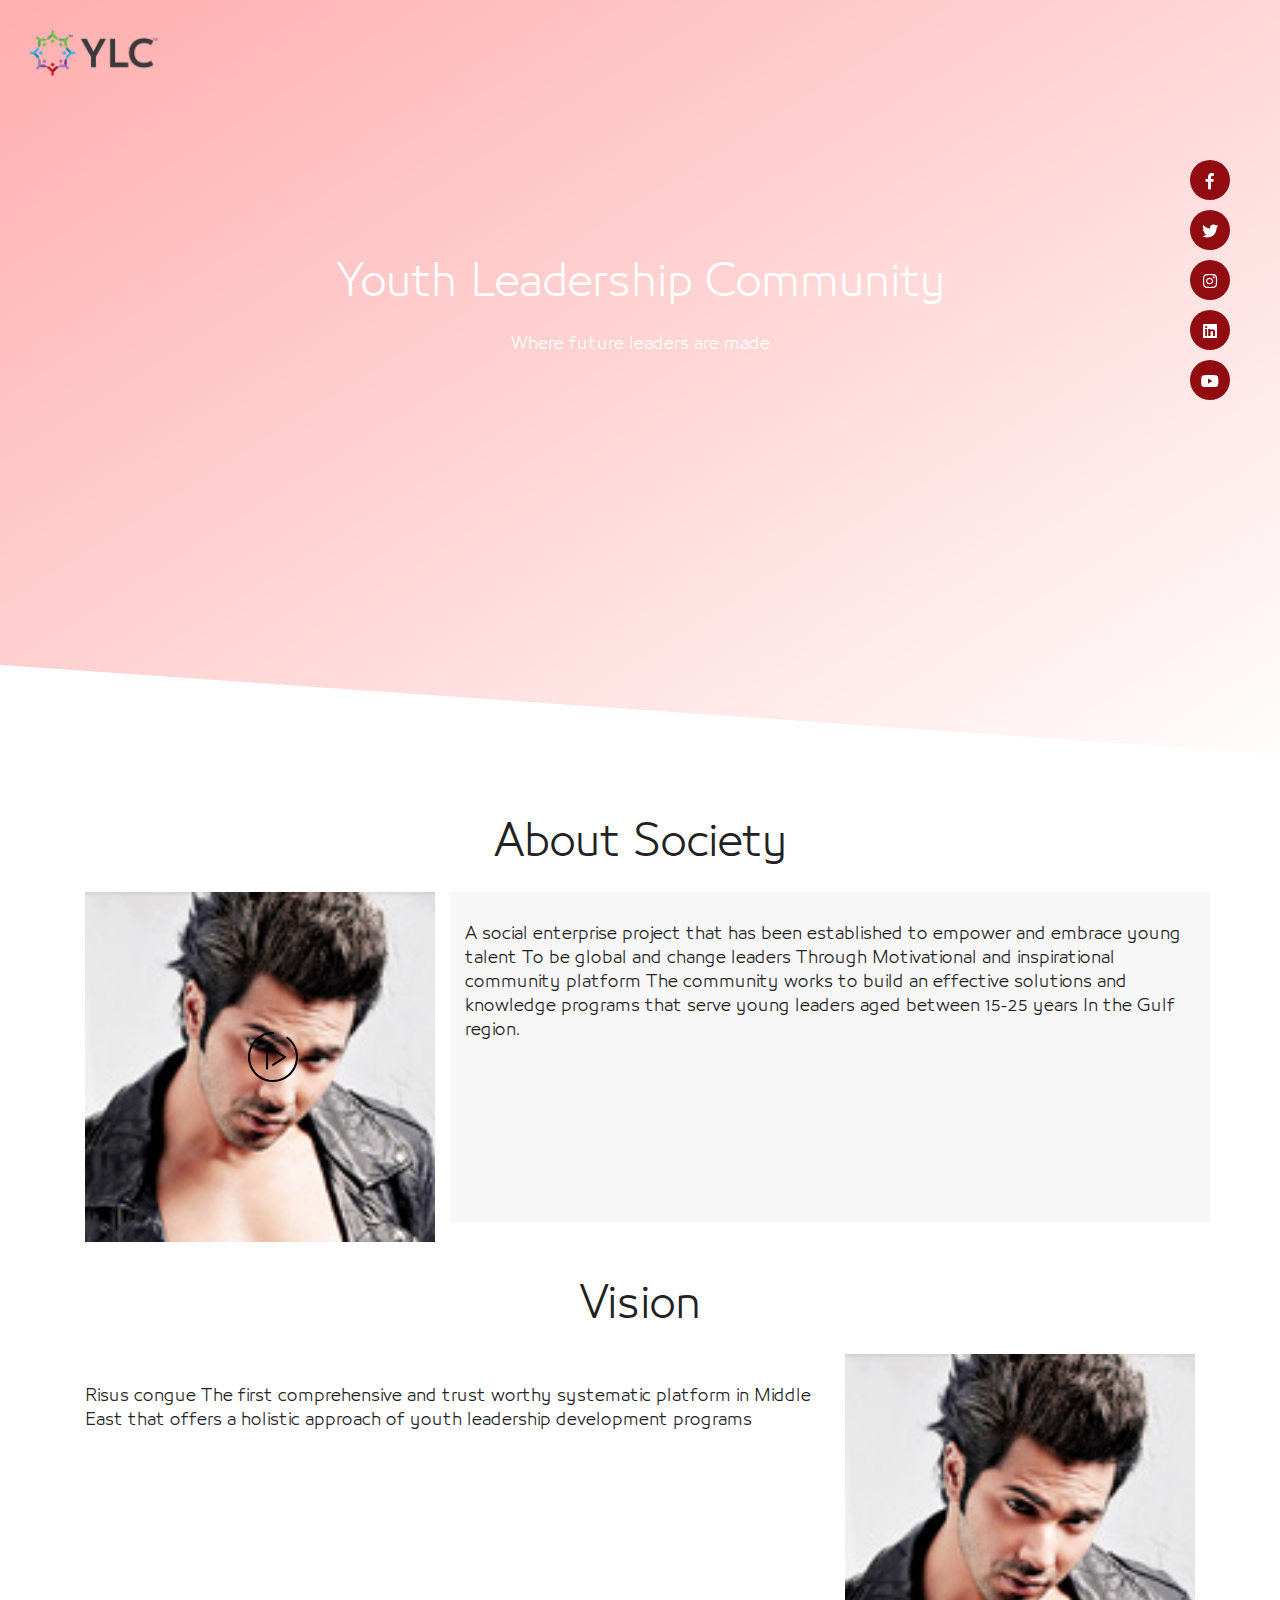
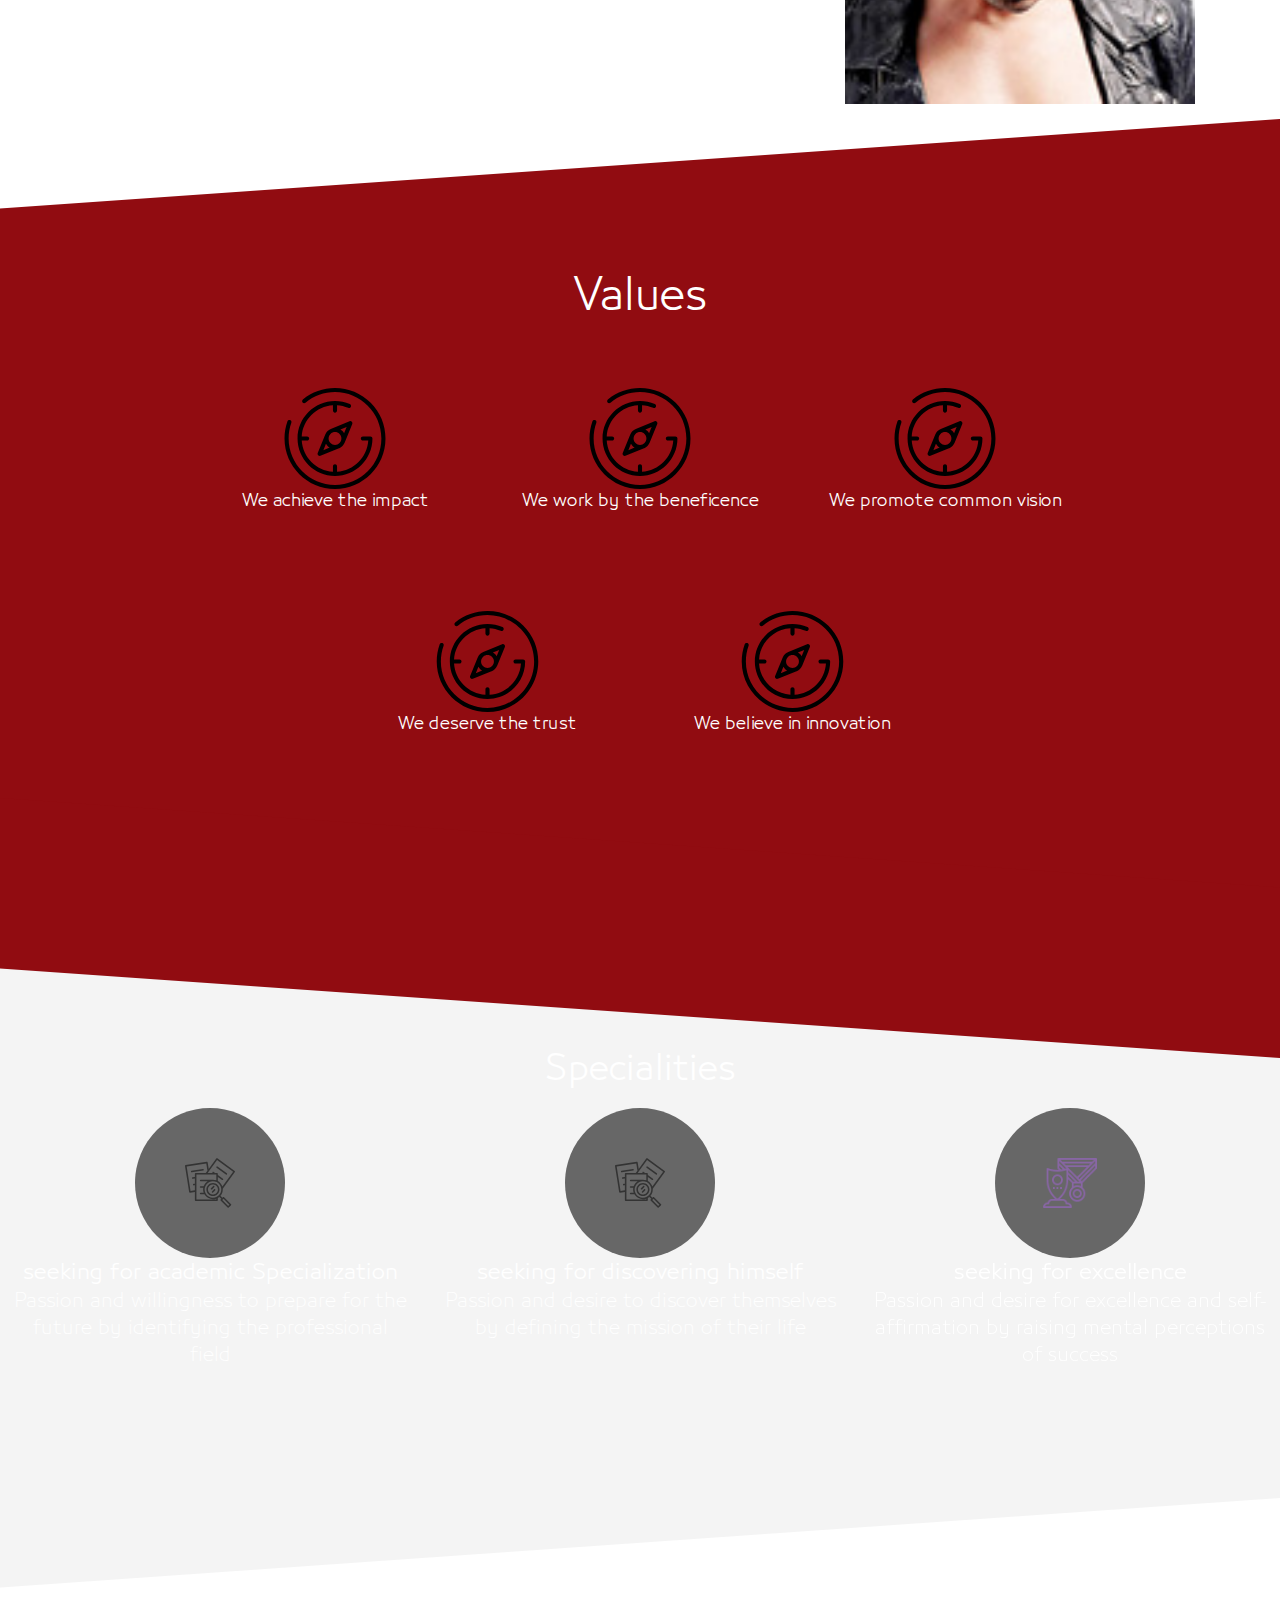
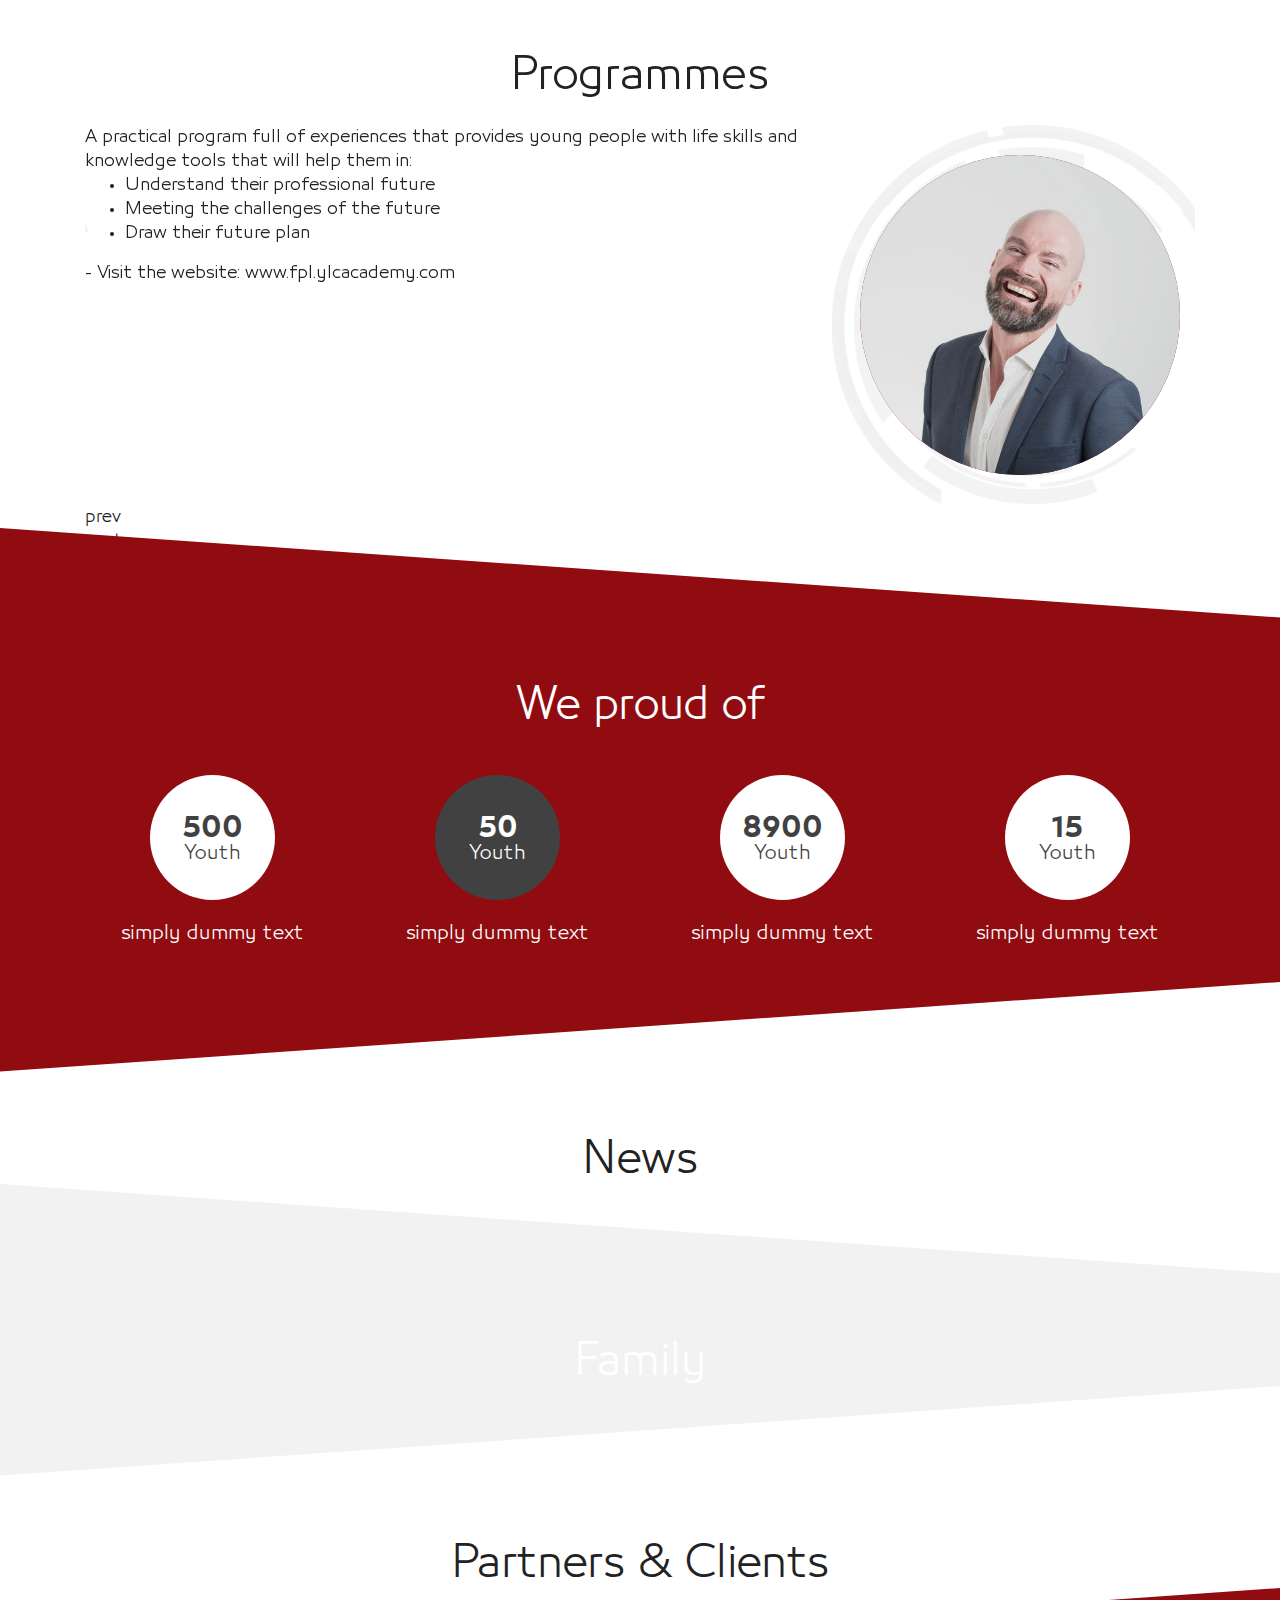
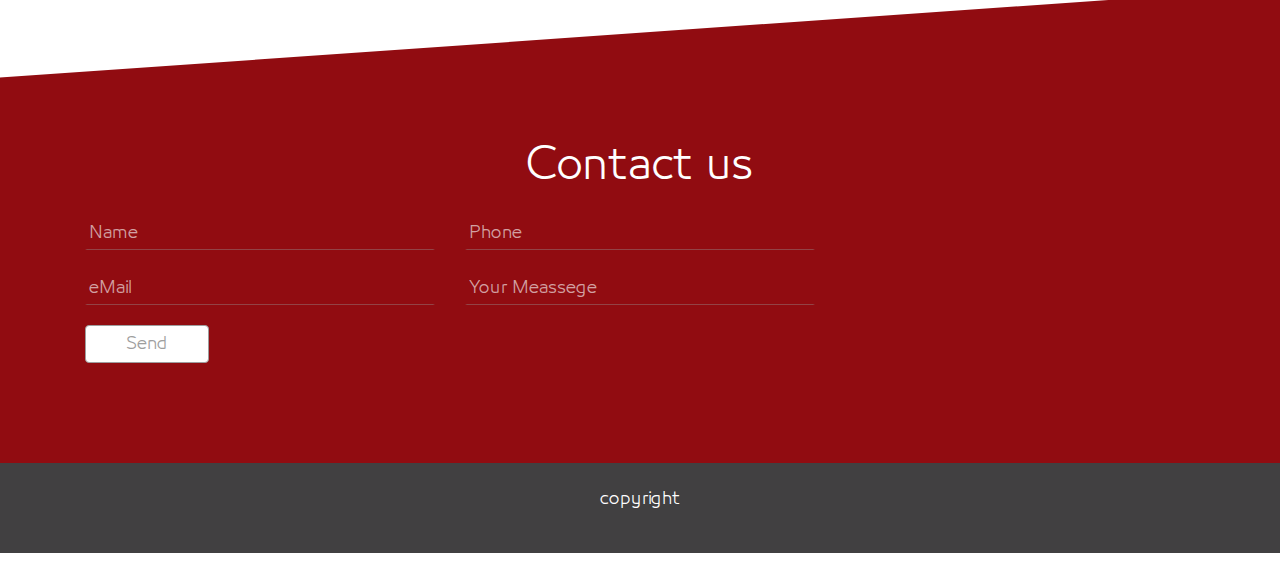
==== commit d9934880: "j" ====
--- a/YLC-Project/Home.html
+++ b/YLC-Project/Home.html
@@ -13,6 +13,8 @@
     <title>Admin Pro Admin Template - The Ultimate Bootstrap 4 Admin Template</title>
     <!-- Bootstrap Core CSS -->
     <link href="assets/plugins/bootstrap/css/bootstrap.min.css" rel="stylesheet">
+    <link href="assets/css/owl.carousel.min.css" rel="stylesheet">
+    <link href="assets/css/owl.theme.default.min.css" rel="stylesheet">
     <!-- This page CSS -->
     <!-- Custom CSS -->
     <!-- <link href="assets/css/style.css" rel="stylesheet"> -->
@@ -54,7 +56,6 @@
             </div>
         </nav>
     </header>
-
     <main role="main">
         <div class="social-widget animated bounceIn">
             <ul>
@@ -81,8 +82,7 @@
                     <div class="row justify-content-center">
                         <div class=" col-sm-10 col-md-10 col-lg-4">
                             <a href="#"><img src="assets/Icons/svg/021-play-button.svg" class="p-ab top-40- right-40-" height="50" width="auto" style="z-index: 100;fill:#fff"></a> <img src="assets/images/users/profile.png" style="width: 100%; height:100%"> </div>
-                        <div class="col col-sm-10 col-md-10 col-lg-8 bColor-5 margin-bottom-20 padding-bottom-30 padding-top-30">A social enterprise project that has been established to empower and embrace young talent To be global and change leaders Through Motivational and inspirational community platform The community works to build an effective solutions and knowledge programs that serve young leaders aged between 15-25 years In the Gulf region.
-                        </div>
+                        <div class="col col-sm-10 col-md-10 col-lg-8 bColor-5 margin-bottom-20 padding-bottom-30 padding-top-30">A social enterprise project that has been established to empower and embrace young talent To be global and change leaders Through Motivational and inspirational community platform The community works to build an effective solutions and knowledge programs that serve young leaders aged between 15-25 years In the Gulf region. </div>
                     </div>
                 </div>
                 <h1 class="text-center margin-top-20">Vision</h1>
@@ -100,9 +100,7 @@
                 <div class="container margin-top-40">
                     <div class="row justify-content-center">
                         <div class="col-3 margin-10"><img src="assets/Icons/svg/019-compass.svg" class="h-w-100- margin Block">
-                            <div class="tColor-0 Center">
-                                We achieve the impact
-                            </div>
+                            <div class="tColor-0 Center"> We achieve the impact </div>
                         </div>
                         <div class="col-3 margin-10"><img src="assets/Icons/svg/019-compass.svg" class="h-w-100- margin Block">
                             <div class="tColor-0 Center"> We work by the beneficence</div>
@@ -127,46 +125,67 @@
                 <div class="row  margin-top-20">
                     <!-- /- -->
                     <div class="col-4">
-                        <div class="border-radius-100- padding-top-30 bColor-4 height-150 width-150 Block margin">
-                            <img src="assets/Icons/svg/004-search.svg" class="Block margin" style="height: 100px">
-                        </div>
+                        <div class="border-radius-100- padding-top-50 bColor-4 height-150 width-150 Block margin"> <img src="assets/Icons/svg/004-search.svg" class="Block margin" style="height: 50px"> </div>
                         <div class="Center tColor-0 font-size-20">seeking for academic Specialization</div>
                         <div class="Center tColor-0 font-size-18 font-family-light">Passion and willingness to prepare for the future by identifying the professional field</div>
                     </div>
                     <!-- -/ -->
                     <!-- /- -->
                     <div class="col-4">
-                        <div class="border-radius-100- padding-top-30 bColor-4 height-150 width-150 Block margin">
-                            <img src="assets/Icons/svg/004-search.svg" class="Block margin" style="height: 100px">
-                        </div>
+                        <div class="border-radius-100- padding-top-50 bColor-4 height-150 width-150 Block margin"> <img src="assets/Icons/svg/004-search.svg" class="Block margin" style="height: 50px"> </div>
                         <div class="Center tColor-0 font-size-20">seeking for discovering himself </div>
                         <div class="Center tColor-0 font-size-18 font-family-light">Passion and desire to discover themselves by defining the mission of their life</div>
                     </div>
                     <!-- -/ -->
                     <!-- /- -->
                     <div class="col-4">
-                        <div class="border-radius-100- padding-top-30 bColor-4 height-150 width-150 Block margin">
-                            <img src="assets/Icons/Icon/trophy.svg.png" class="Block margin" style="height: 100px">
-                        </div>
+                        <div class="border-radius-100- padding-top-50 bColor-4 height-150 width-150 Block margin"> <img src="assets/Icons/Icon/trophy.svg.png" class="Block margin" style="height: 50px"> </div>
                         <div class="Center tColor-0 font-size-20">seeking for excellence </div>
                         <div class="Center tColor-0 font-size-18 font-family-light">Passion and desire for excellence and self-affirmation by raising mental perceptions of success</div>
                     </div>
                     <!-- -/ -->
                 </div>
-
-
-
             </div>
         </section>
         <section class="program toRightAfter white">
             <div>
-                <h1 class="text-center">Programmes</h1>
+                <h1 class="text-center">Programmes</h1> </div>
+            <div class="container owl-carousel">
+                <div class="row">
+                    <div class="col-8 col-sm-12 col-lg-8" >A practical program full of experiences that provides young people with life skills and knowledge tools that will help them in:
+                        <ul>
+                            <li>Understand their professional future</li>
+                            <li>Meeting the challenges of the future</li>
+                            <li>Draw their future plan</li>
+                        </ul>
+-
+Visit the website: www.fpl.ylcacademy.com
+
+ </div>
+                    <div class="col-4 col-sm-12 col-lg-4 program-1 padding-30">
+                        <img src="assets/images/users/1.jpg" class="border-radius-100- bColor-1 Block margin">
+                    </div>
+                </div><div class="row">
+                    <div class="col-8 col-sm-12 col-lg-8">Discover yourself program - Under construction An interactive program targeting the self-seeking audience The program helps young people discover their strengths and how to activate them on a personal and professional level Visit the website: the video: </div>
+                    <div class="col-4 col-sm-12 col-lg-4 program-1 padding-30">
+                        <img src="assets/images/users/1.jpg" class="border-radius-100- bColor-1 Block margin">
+                    </div>
+                </div><div class="row">
+                    <div class="col-8 col-sm-12 col-lg-8">Discover yourself program - Under construction An interactive program targeting the self-seeking audience The program helps young people discover their strengths and how to activate them on a personal and professional level Visit the website: the video: </div>
+                    <div class="col-4 col-sm-12 col-lg-4 program-1 padding-30">
+                        <img src="assets/images/users/1.jpg" class="border-radius-100- bColor-1 Block margin">
+                    </div>
+                </div><div class="row">
+                    <div class="col-8 col-sm-12 col-lg-8">Discover yourself program - Under construction An interactive program targeting the self-seeking audience The program helps young people discover their strengths and how to activate them on a personal and professional level Visit the website: the video: </div>
+                    <div class="col-4 col-sm-12 col-lg-4 program-1 padding-30">
+                        <img src="assets/images/users/1.jpg" class="border-radius-100- bColor-1 Block margin">
+                    </div>
+                </div>
             </div>
         </section>
         <section class="proud toLeftAfter red">
             <div>
-                <h1 class="text-center">We proud of</h1>
-            </div>
+                <h1 class="text-center">We proud of</h1> </div>
             <div class="container margin-bottom-60">
                 <div class="row justify-content-center">
                     <!-- /- -->
@@ -210,18 +229,15 @@
         </section>
         <section class="news toRightAfter white">
             <div>
-                <h1 class="text-center">News</h1>
-            </div>
+                <h1 class="text-center">News</h1> </div>
         </section>
         <section class="team toLeftAfter gray">
             <div>
-                <h1 class="text-center">Family</h1>
-            </div>
+                <h1 class="text-center">Family</h1> </div>
         </section>
         <section class="partner toLeftAfter white">
             <div>
-                <h1 class="text-center">Partners & Clients</h1>
-            </div>
+                <h1 class="text-center">Partners & Clients</h1> </div>
         </section>
         <section class="red">
             <div>
@@ -231,23 +247,14 @@
                         <!-- /- -->
                         <div class="col-sm-12 col-md-4 col-lg-4">
                             <input class="Contact" type="text" placeholder="Name">
-
-                            <input class="Contact margin-top-20" type="text" placeholder="eMail">
-                        </div>
+                            <input class="Contact margin-top-20" type="text" placeholder="eMail"> </div>
                         <!-- -/ -->
                         <!-- /- -->
                         <div class="col-sm-12 col-md-4 col-lg-4">
                             <input class="Contact" type="text" placeholder="Phone">
-
-                            <input class="Contact margin-top-20" type="text" placeholder="Your Meassege">
-                        </div>
+                            <input class="Contact margin-top-20" type="text" placeholder="Your Meassege"> </div>
                         <!-- -/ -->
-                    </div>
-                    <a class="btn btn-secondary padding-left-right-40 margin-top-20" href="#" role="button"> Send</a>
-
-
-                </div>
-
+                    </div> <a class="btn btn-secondary padding-left-right-40 margin-top-20" href="#" role="button"> Send</a> </div>
             </div>
         </section>
     </main>
@@ -262,6 +269,24 @@
     <script src="assets/plugins/bootstrap/js/popper.min.js"></script>
     <script src="assets/plugins/bootstrap/js/bootstrap.min.js"></script>
     <script src="assets/js/navbar.js"></script>
+    <script src="assets/js/owl.carousel.min.js"></script>
+    <script type="text/javascript">
+        $(document).ready(function () {
+            $('.owl-carousel').owlCarousel({
+    loop:true,
+    margin:10,
+    responsiveClass:true,
+    responsive:{
+        0:{
+            items:1,
+            nav:true
+        }
+       
+    }
+})
+        });
+        
+    </script>
 </body>
 
-</html>
+</html>--- a/YLC-Project/assets/css/Home_style.css
+++ b/YLC-Project/assets/css/Home_style.css
@@ -379,6 +379,15 @@
 }
 */
 /*set color for after div*/
+.program-1{
+     background-image: url(../images/bg-round-ar.png);
+     background-size: cover;
+background-position:  center center;
+    min-height: 100%;
+    width: 100%x;
+    max-height: 443px;
+
+}
 .header::after{
   background-color: var(--white-color) !important;
 }
--- a/YLC-Project/assets/css/SeN_FM.css
+++ b/YLC-Project/assets/css/SeN_FM.css
@@ -139,6 +139,14 @@
 .padding-30 {
     padding: 30px !important;
 }
+.padding-60{
+    padding: 60px;
+}
+.padding-80{
+    padding: 80px;
+}.padding-100{
+    padding: 100px;
+}
 .padding-16-27{
     padding:16px 27px;
 }
@@ -160,7 +168,11 @@
 .padding-top-40 {
     padding-top: 40px;
 }
-
+.padding-top-50{
+    padding-top: 50px
+}.padding-top-60{
+    padding-top: 60px
+}
 .padding-left-right-20 {
     padding-left: 20px;
     padding-right: 20px;
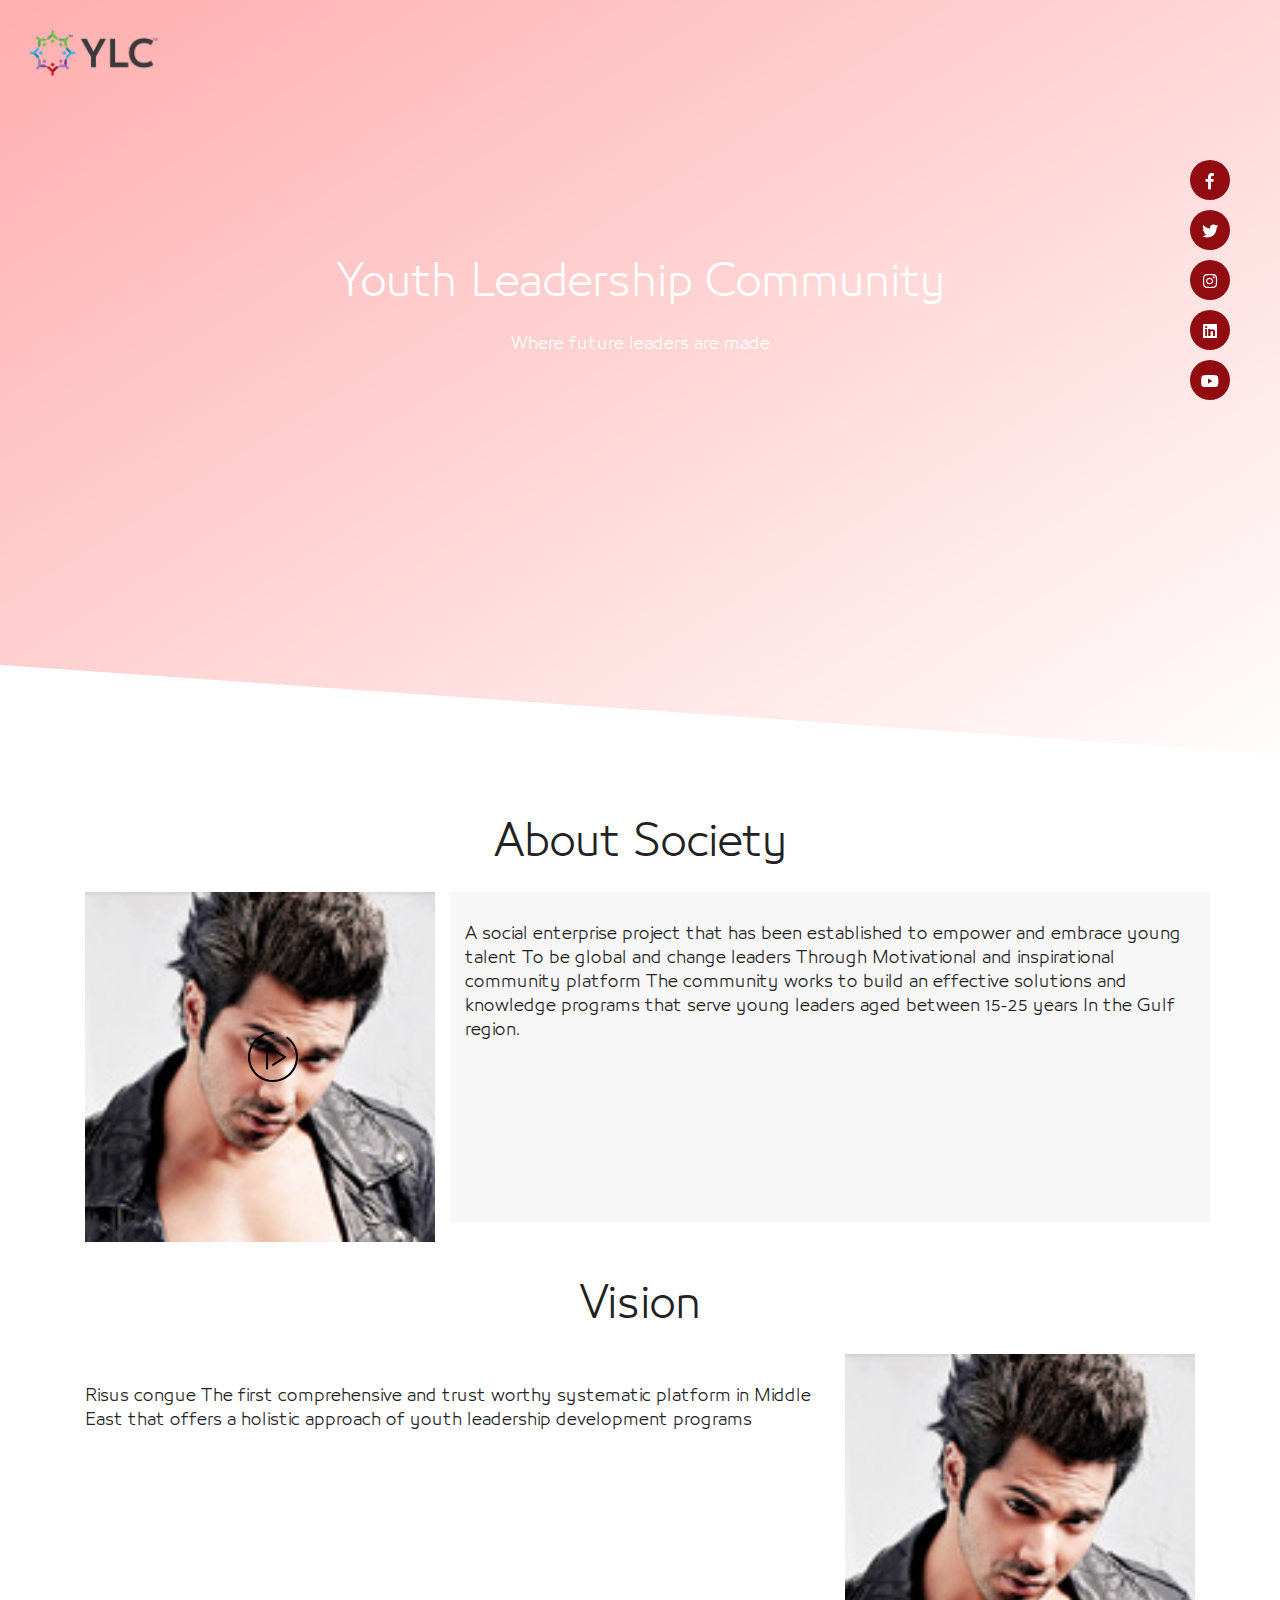
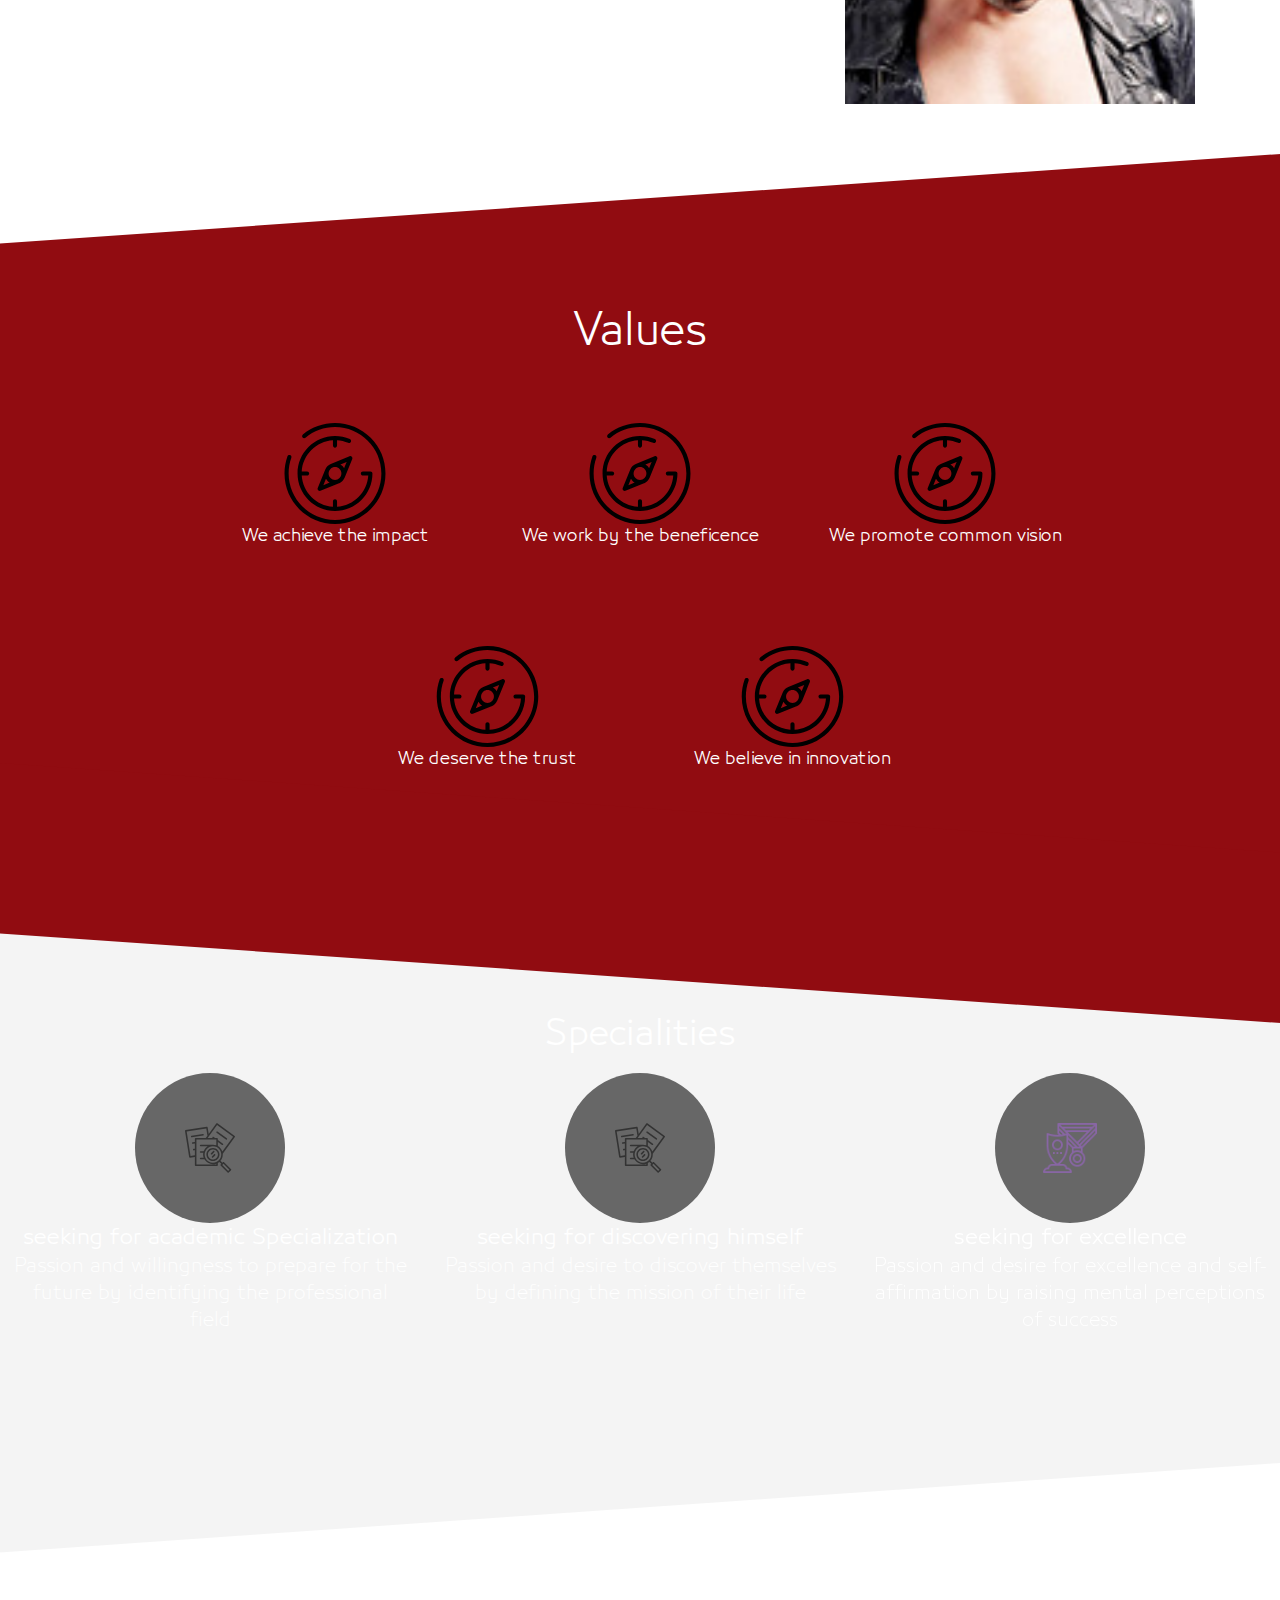
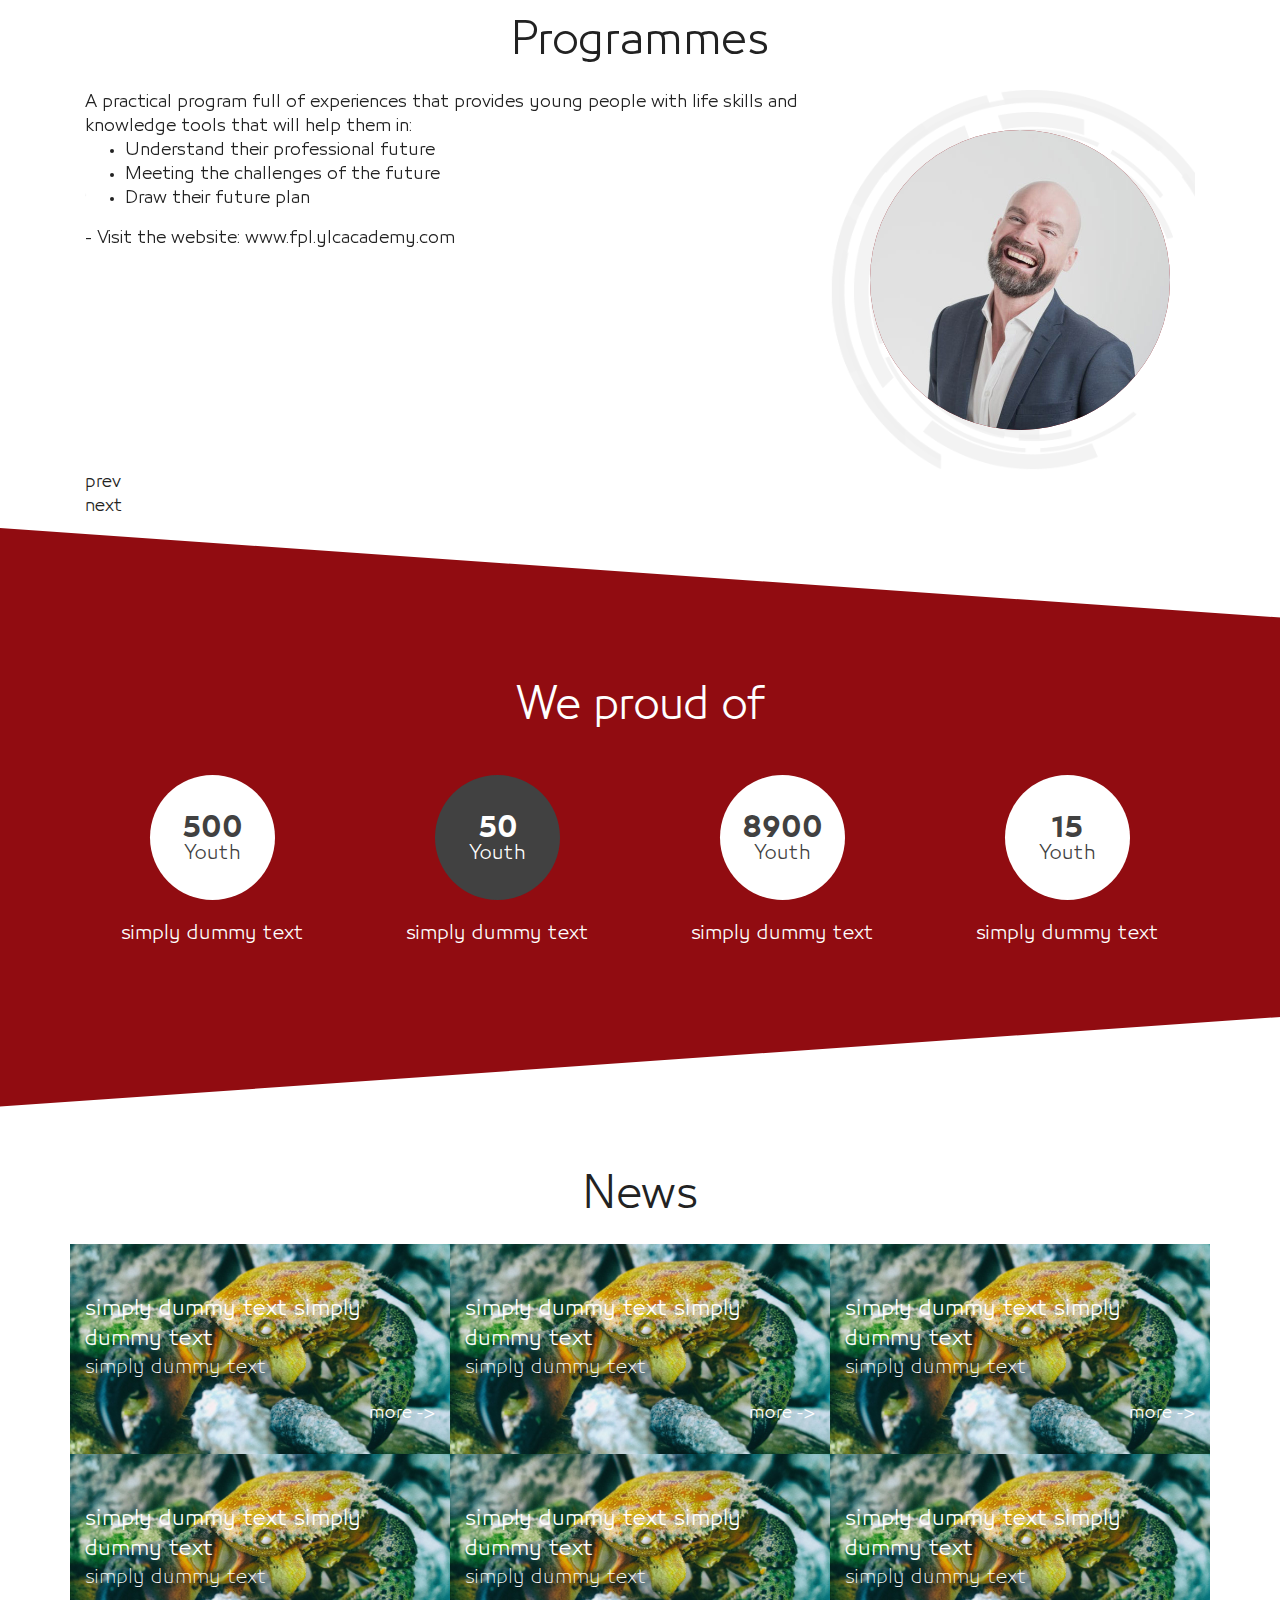
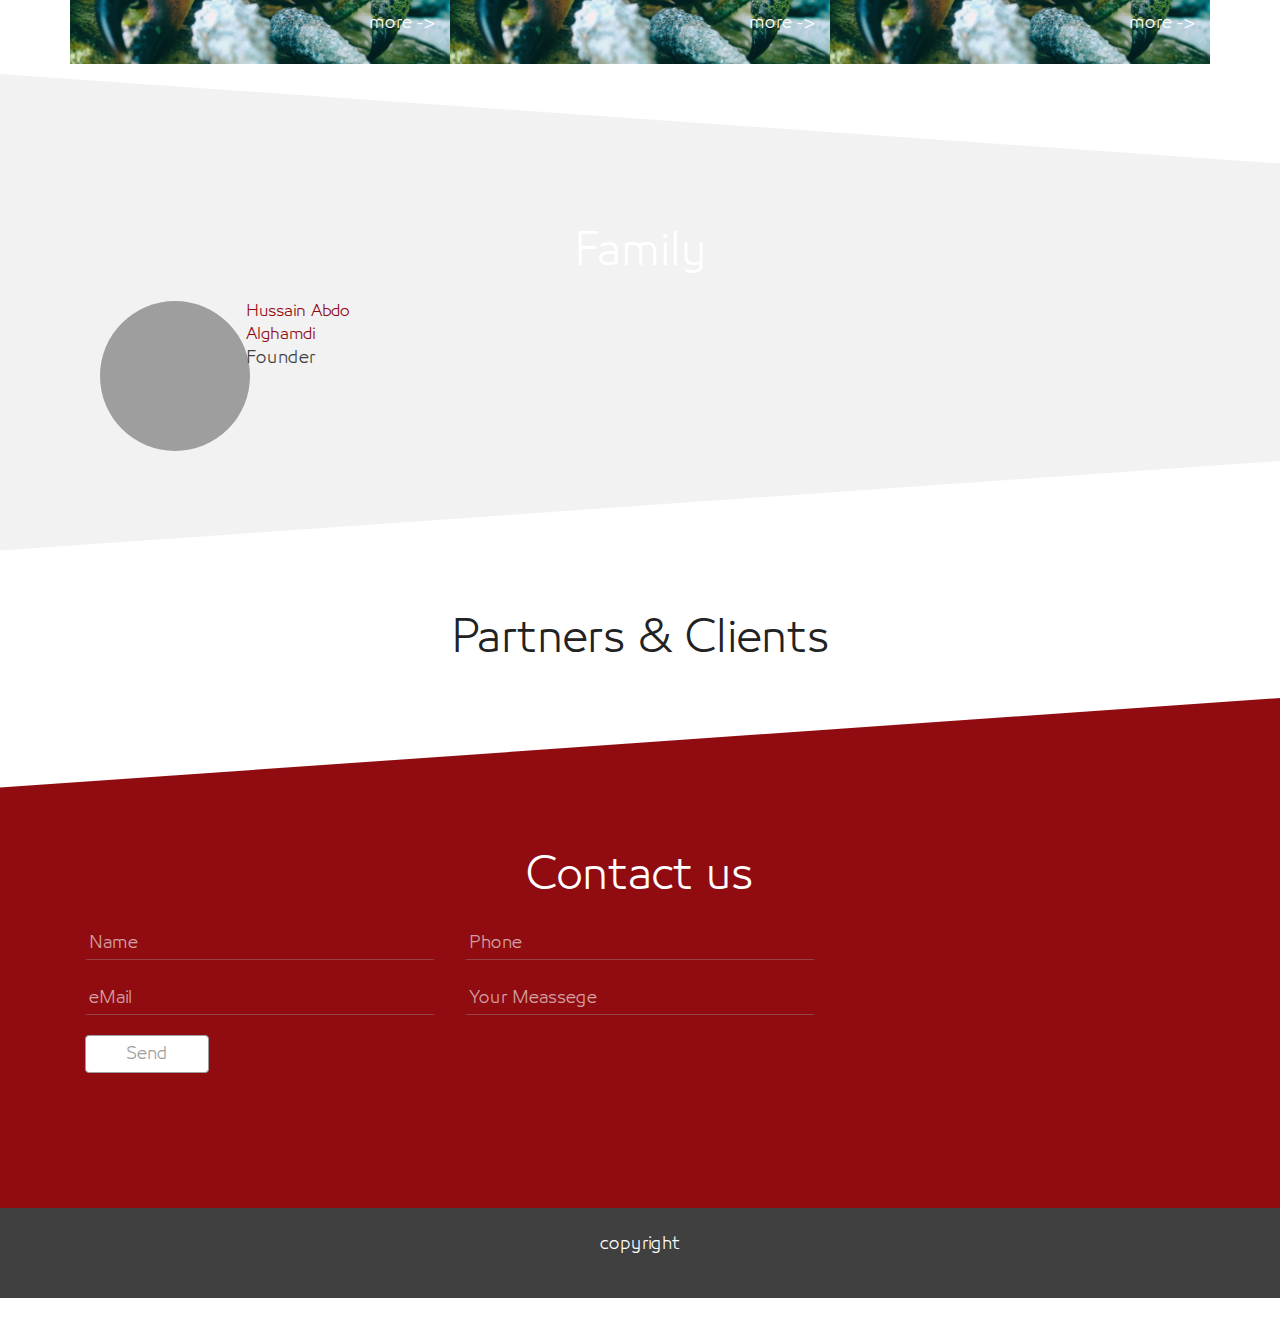
==== commit 7f7fb8db: "News and program" ====
--- a/YLC-Project/Home.html
+++ b/YLC-Project/Home.html
@@ -94,7 +94,7 @@
                 </div>
             </div>
         </section>
-        <section class="values toRightAfter red ">
+        <section class="values toRightAfter red padding-bottom-30 ">
             <div>
                 <h1 class="text-center">Values</h1>
                 <div class="container margin-top-40">
@@ -119,7 +119,7 @@
                     </div>
                 </div>
         </section>
-        <section class="specialities toLeftAfter specialities-bg  gray overlayFull">
+        <section class="specialities toLeftAfter specialities-bg  gray overlayFull" style="">
             <h2 class="text-center margin-top-120">Specialities</h2>
             <div classs="container ">
                 <div class="row  margin-top-20">
@@ -152,34 +152,25 @@
                 <h1 class="text-center">Programmes</h1> </div>
             <div class="container owl-carousel">
                 <div class="row">
-                    <div class="col-8 col-sm-12 col-lg-8" >A practical program full of experiences that provides young people with life skills and knowledge tools that will help them in:
+                    <div class="col-12 col-sm-12 col-lg-8">A practical program full of experiences that provides young people with life skills and knowledge tools that will help them in:
                         <ul>
                             <li>Understand their professional future</li>
                             <li>Meeting the challenges of the future</li>
                             <li>Draw their future plan</li>
-                        </ul>
--
-Visit the website: www.fpl.ylcacademy.com
-
- </div>
-                    <div class="col-4 col-sm-12 col-lg-4 program-1 padding-30">
-                        <img src="assets/images/users/1.jpg" class="border-radius-100- bColor-1 Block margin">
-                    </div>
-                </div><div class="row">
-                    <div class="col-8 col-sm-12 col-lg-8">Discover yourself program - Under construction An interactive program targeting the self-seeking audience The program helps young people discover their strengths and how to activate them on a personal and professional level Visit the website: the video: </div>
-                    <div class="col-4 col-sm-12 col-lg-4 program-1 padding-30">
-                        <img src="assets/images/users/1.jpg" class="border-radius-100- bColor-1 Block margin">
-                    </div>
-                </div><div class="row">
-                    <div class="col-8 col-sm-12 col-lg-8">Discover yourself program - Under construction An interactive program targeting the self-seeking audience The program helps young people discover their strengths and how to activate them on a personal and professional level Visit the website: the video: </div>
-                    <div class="col-4 col-sm-12 col-lg-4 program-1 padding-30">
-                        <img src="assets/images/users/1.jpg" class="border-radius-100- bColor-1 Block margin">
-                    </div>
-                </div><div class="row">
-                    <div class="col-8 col-sm-12 col-lg-8">Discover yourself program - Under construction An interactive program targeting the self-seeking audience The program helps young people discover their strengths and how to activate them on a personal and professional level Visit the website: the video: </div>
-                    <div class="col-4 col-sm-12 col-lg-4 program-1 padding-30">
-                        <img src="assets/images/users/1.jpg" class="border-radius-100- bColor-1 Block margin">
-                    </div>
+                        </ul> - Visit the website: www.fpl.ylcacademy.com </div>
+                    <div class="col-12 col-sm-12 col-lg-4 program-1 padding-40"> <img src="assets/images/users/1.jpg" class="border-radius-100- bColor-1 Block margin"> </div>
+                </div>
+                <div class="row">
+                    <div class="col-12 col-sm-12 col-lg-8">Discover yourself program - Under construction An interactive program targeting the self-seeking audience The program helps young people discover their strengths and how to activate them on a personal and professional level Visit the website: the video: </div>
+                    <div class="col-12 col-sm-12 col-lg-4 program-1 padding-40"> <img src="assets/images/users/1.jpg" class="border-radius-100- bColor-1 Block margin"> </div>
+                </div>
+                <div class="row">
+                    <div class="col-12 col-sm-12 col-lg-8">Discover yourself program - Under construction An interactive program targeting the self-seeking audience The program helps young people discover their strengths and how to activate them on a personal and professional level Visit the website: the video: </div>
+                    <div class="col-12 col-sm-12 col-lg-4 program-1 padding-40"> <img src="assets/images/users/1.jpg" class="border-radius-100- bColor-1 Block margin"> </div>
+                </div>
+                <div class="row">
+                    <div class="col-12 col-sm-12 col-lg-8">Discover yourself program - Under construction An interactive program targeting the self-seeking audience The program helps young people discover their strengths and how to activate them on a personal and professional level Visit the website: the video: </div>
+                    <div class="col-12 col-sm-12 col-lg-4 program-1 padding-40"> <img src="assets/images/users/1.jpg" class="border-radius-100- bColor-1 Block margin"> </div>
                 </div>
             </div>
         </section>
@@ -230,10 +221,53 @@
         <section class="news toRightAfter white">
             <div>
                 <h1 class="text-center">News</h1> </div>
+            <div class="container">
+                <div class="row">
+                    <div class="col-12 col-sm-12 col-md-4 col-lg-4 padding-top-50 News-Pic  tColor-0">
+                        <div class="font-size-20"> simply dummy text simply dummy text </div>
+                        <div class="font-family-light font-size-18"> simply dummy text </div> <a class="Block amrgin-left Right tColor-0 margin-top-20" href="#"> more -></a> </div>
+                    <div class="col-12 col-sm-12 col-md-4 col-lg-4 padding-top-50 News-Pic  tColor-0">
+                        <div class="font-size-20"> simply dummy text simply dummy text </div>
+                        <div class="font-family-light font-size-18"> simply dummy text </div> <a class="Block amrgin-left Right tColor-0 margin-top-20" href="#"> more -></a> </div>
+                    <div class="col-12 col-sm-12 col-md-4 col-lg-4 padding-top-50 News-Pic  tColor-0">
+                        <div class="font-size-20"> simply dummy text simply dummy text </div>
+                        <div class="font-family-light font-size-18"> simply dummy text </div> <a class="Block amrgin-left Right tColor-0 margin-top-20" href="#"> more -></a> </div>
+                </div>
+                <div class="row">
+                    <div class="col-12 col-sm-12 col-md-4 col-lg-4 padding-top-50 News-Pic  tColor-0">
+                        <div class="font-size-20"> simply dummy text simply dummy text </div>
+                        <div class="font-family-light font-size-18"> simply dummy text </div> <a class="Block amrgin-left Right tColor-0 margin-top-20" href="#"> more -></a> </div>
+                    <div class="col-12 col-sm-12 col-md-4 col-lg-4 padding-top-50 News-Pic  tColor-0">
+                        <div class="font-size-20"> simply dummy text simply dummy text </div>
+                        <div class="font-family-light font-size-18"> simply dummy text </div> <a class="Block amrgin-left Right tColor-0 margin-top-20" href="#"> more -></a> </div>
+                    <div class="col-12 col-sm-12 col-md-4 col-lg-4 padding-top-50 News-Pic  tColor-0">
+                        <div class="font-size-20"> simply dummy text simply dummy text </div>
+                        <div class="font-family-light font-size-18"> simply dummy text </div> <a class="Block amrgin-left Right tColor-0 margin-top-20" href="#"> more -></a> </div>
+                </div>
+            </div>
         </section>
         <section class="team toLeftAfter gray">
             <div>
                 <h1 class="text-center">Family</h1> </div>
+            <div class="container">
+                <div class="row">
+                    <div class="col-12 col-sm-12 col-md-4 col-lg-4">
+                        <div class="container">
+                            <div class="row">
+                                <div class="col-5 b ">
+                                    <div class="border-radius-100- bColor-3 height- height-150  width-150"></div>
+                                </div>
+                                <div class="col-7">
+                                    <div class="tColor-1 font-size-15">
+                                        Hussain Abdo Alghamdi 
+                                    </div>
+                                    <div class="tColor-4">Founder</div>
+                                </div>
+                            </div>
+                        </div>
+                    </div>
+                </div>
+            </div>
         </section>
         <section class="partner toLeftAfter white">
             <div>
@@ -273,19 +307,22 @@
     <script type="text/javascript">
         $(document).ready(function () {
             $('.owl-carousel').owlCarousel({
-    loop:true,
-    margin:10,
-    responsiveClass:true,
-    responsive:{
-        0:{
-            items:1,
-            nav:true
-        }
-       
-    }
-})
+                loop: true
+                , margin: 13
+                , responsiveClass: true
+                , responsive: {
+                    0: {
+                        items: 1
+                        , nav: true
+//                        , navText:[#x27;next&#x27;,&#x27;prev&#x27; 
+//                                  ]
+                    }
+                    
+                }
+                , animateOut: 'slideOutDown'
+                , animateIn: 'fadeInUp'
+            })
         });
-        
     </script>
 </body>
 
--- a/YLC-Project/assets/css/Home_style.css
+++ b/YLC-Project/assets/css/Home_style.css
@@ -75,7 +75,7 @@
   position: relative;
 /*  min-height:90vh;*/
   z-index: 1;
-  padding: 10px 10px 100px 10px;
+  padding: 10px 10px 135px 10px;
   border: none !important;
 }
 
@@ -388,6 +388,25 @@
     max-height: 443px;
 
 }
+.News-Pic{
+/*     background-color: #414141;*/
+    background: #414141 url(../images/big/img1.jpg);
+    background-position: center center;
+    background-size: cover ;
+    width: 100%;
+    min-height: 210px;
+    opacity: 1;
+}
+.News-Pic:focus{
+     background-image: none;
+    background-color: #910811;
+    opacity: 1;
+}
+.News-Pic:hover{
+    background-image: none;
+    background-color: #910811;
+    opacity: 1;
+}
 .header::after{
   background-color: var(--white-color) !important;
 }
--- a/YLC-Project/assets/css/SeN_FM.css
+++ b/YLC-Project/assets/css/SeN_FM.css
@@ -139,6 +139,9 @@
 .padding-30 {
     padding: 30px !important;
 }
+.padding-40{
+    padding: 40px;
+}
 .padding-60{
     padding: 60px;
 }
@@ -198,7 +201,7 @@
     padding-bottom: 20px;
 }
 .padding-bottom-30{
-    padding-bottom: 30px
+    padding-bottom: 30px;
 }
 
 /* -- padding /--*/
@@ -238,6 +241,9 @@
 .height-40-{
     height: 40%;
 }
+.height{
+    height: auto;
+}
 .height-150{
     height: 150px;
 }
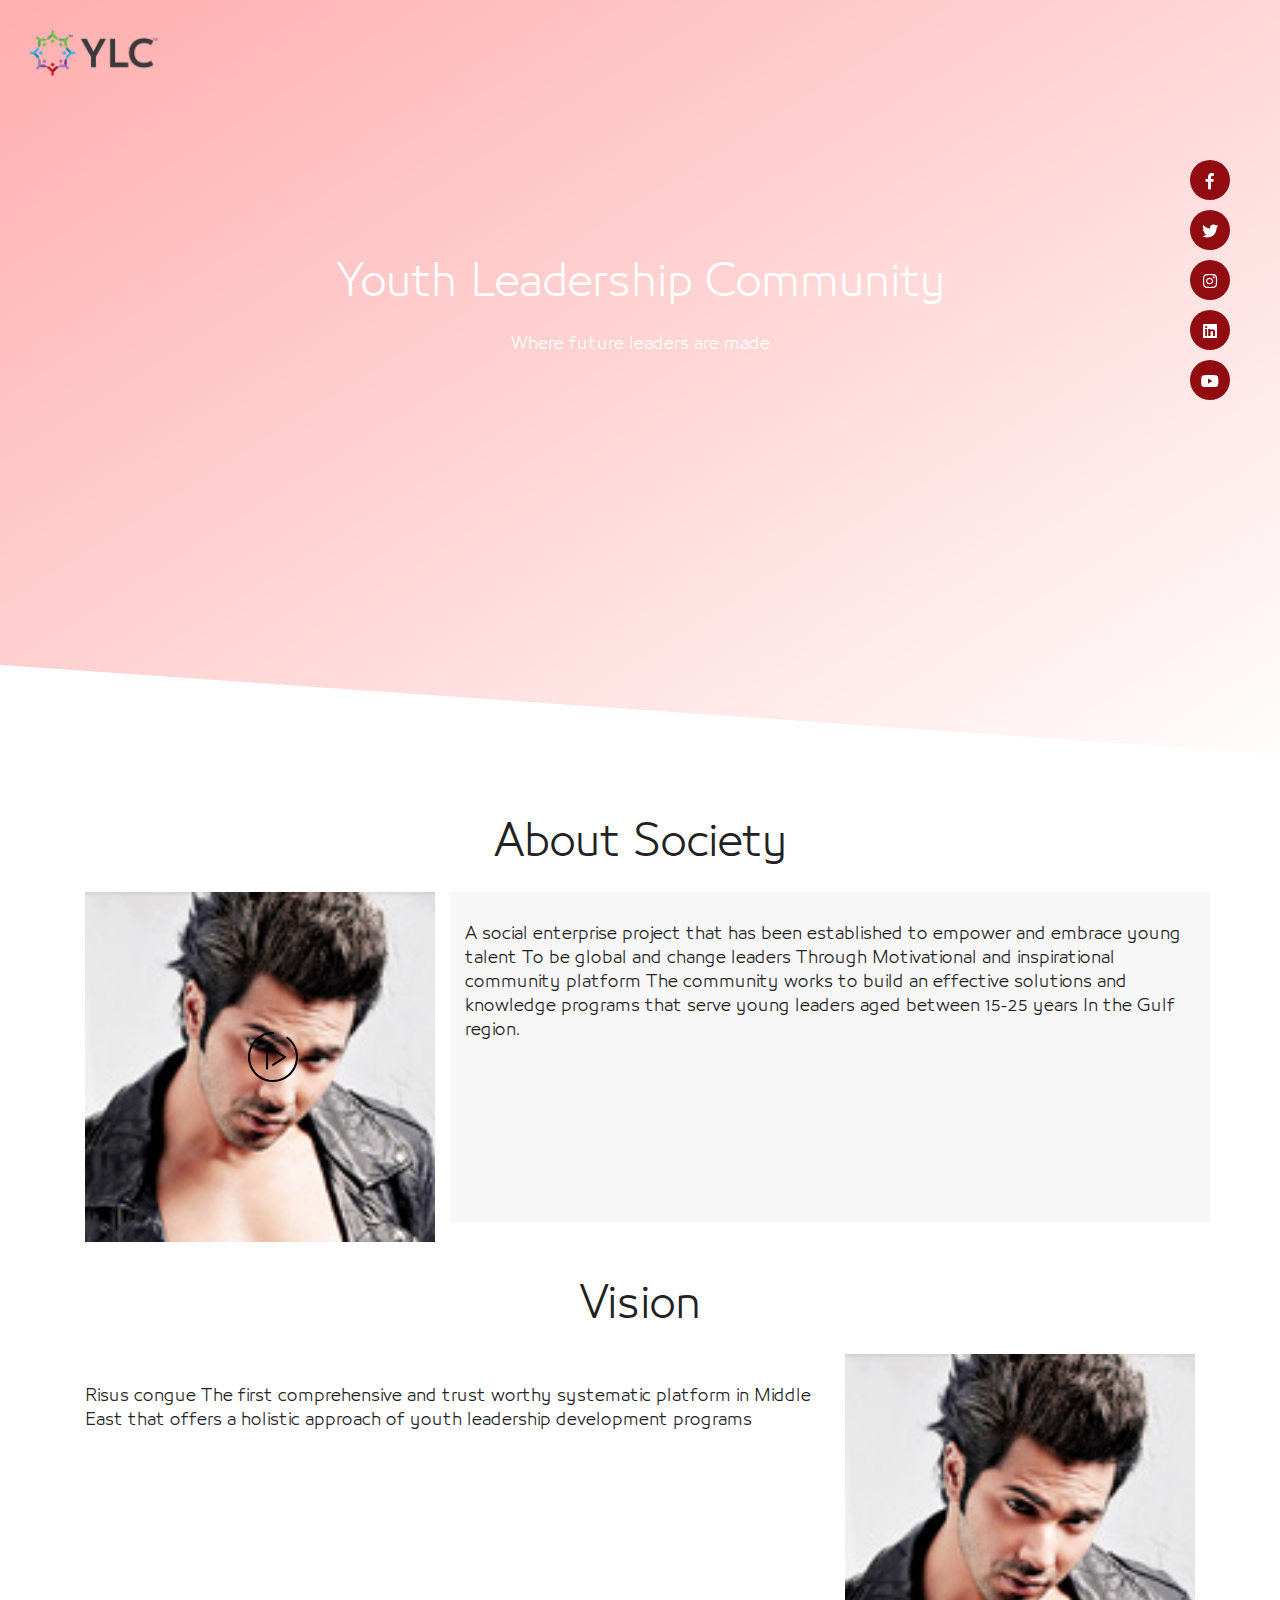
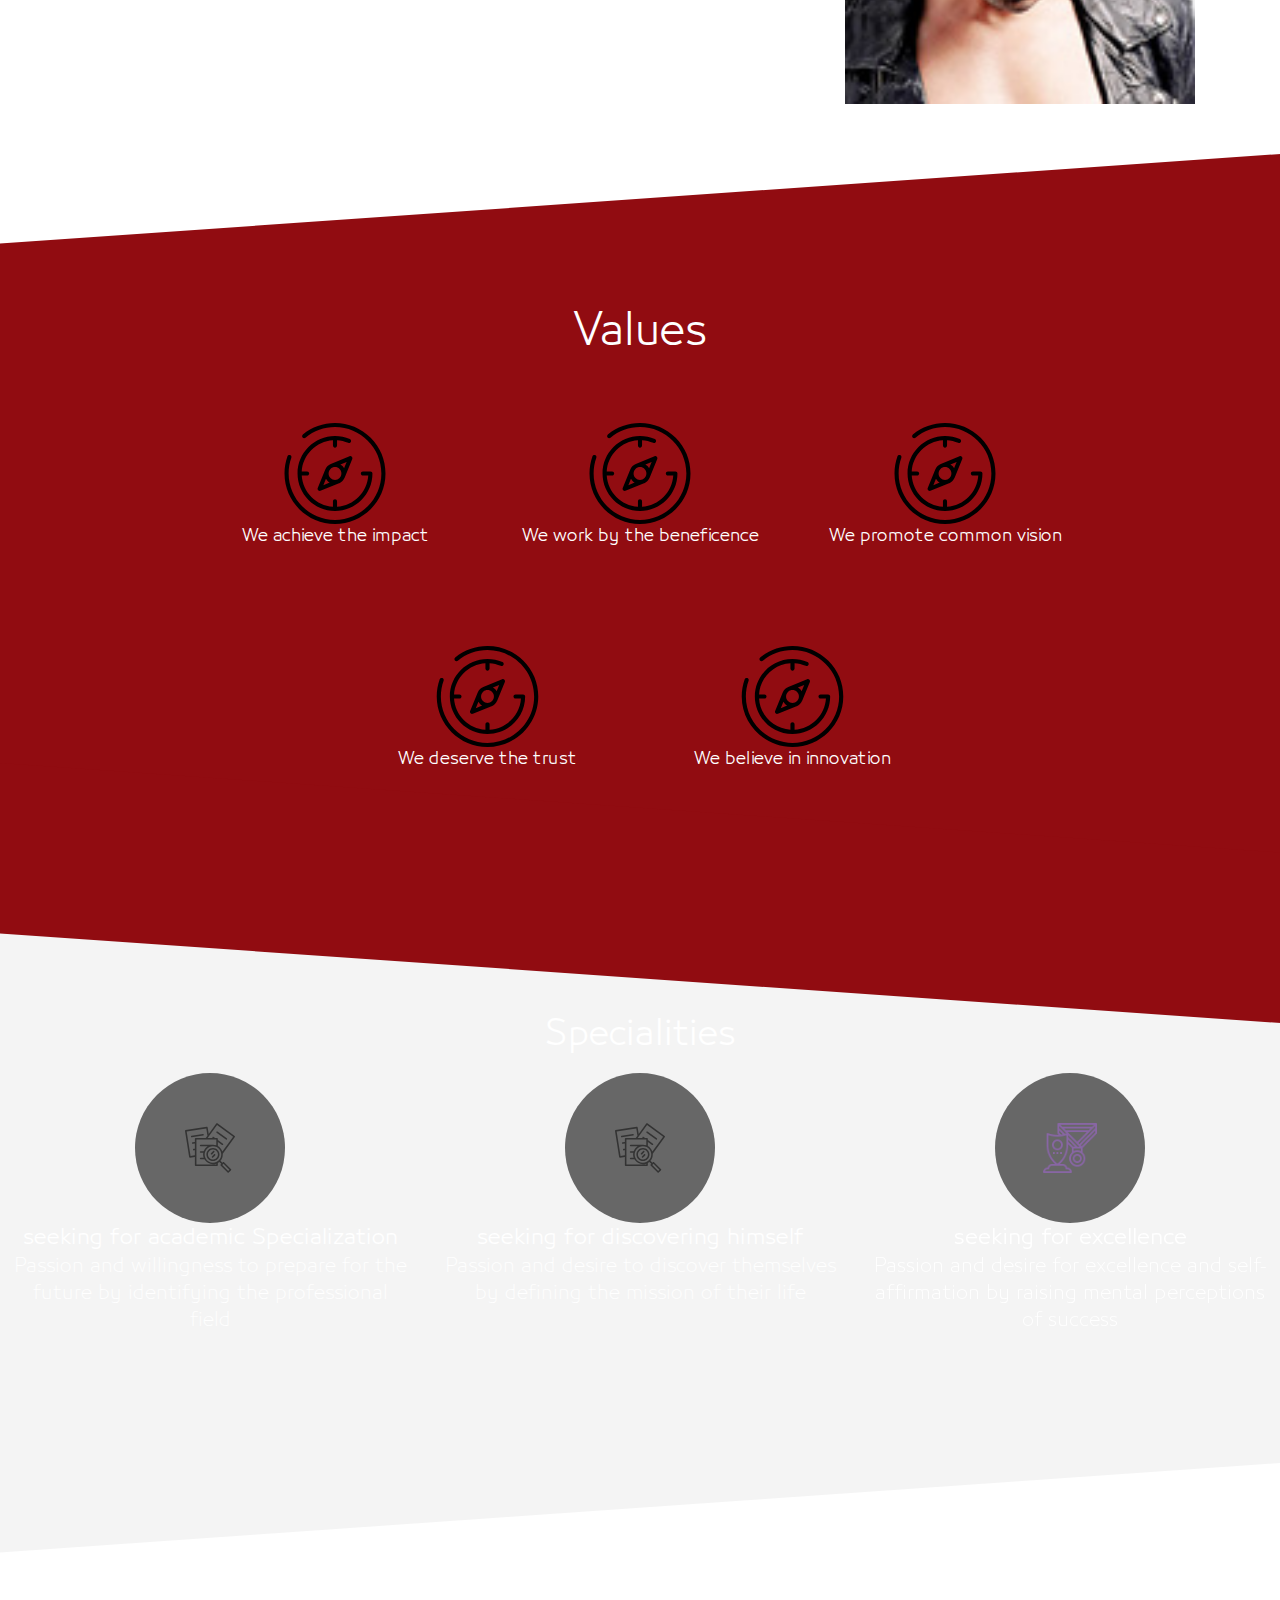
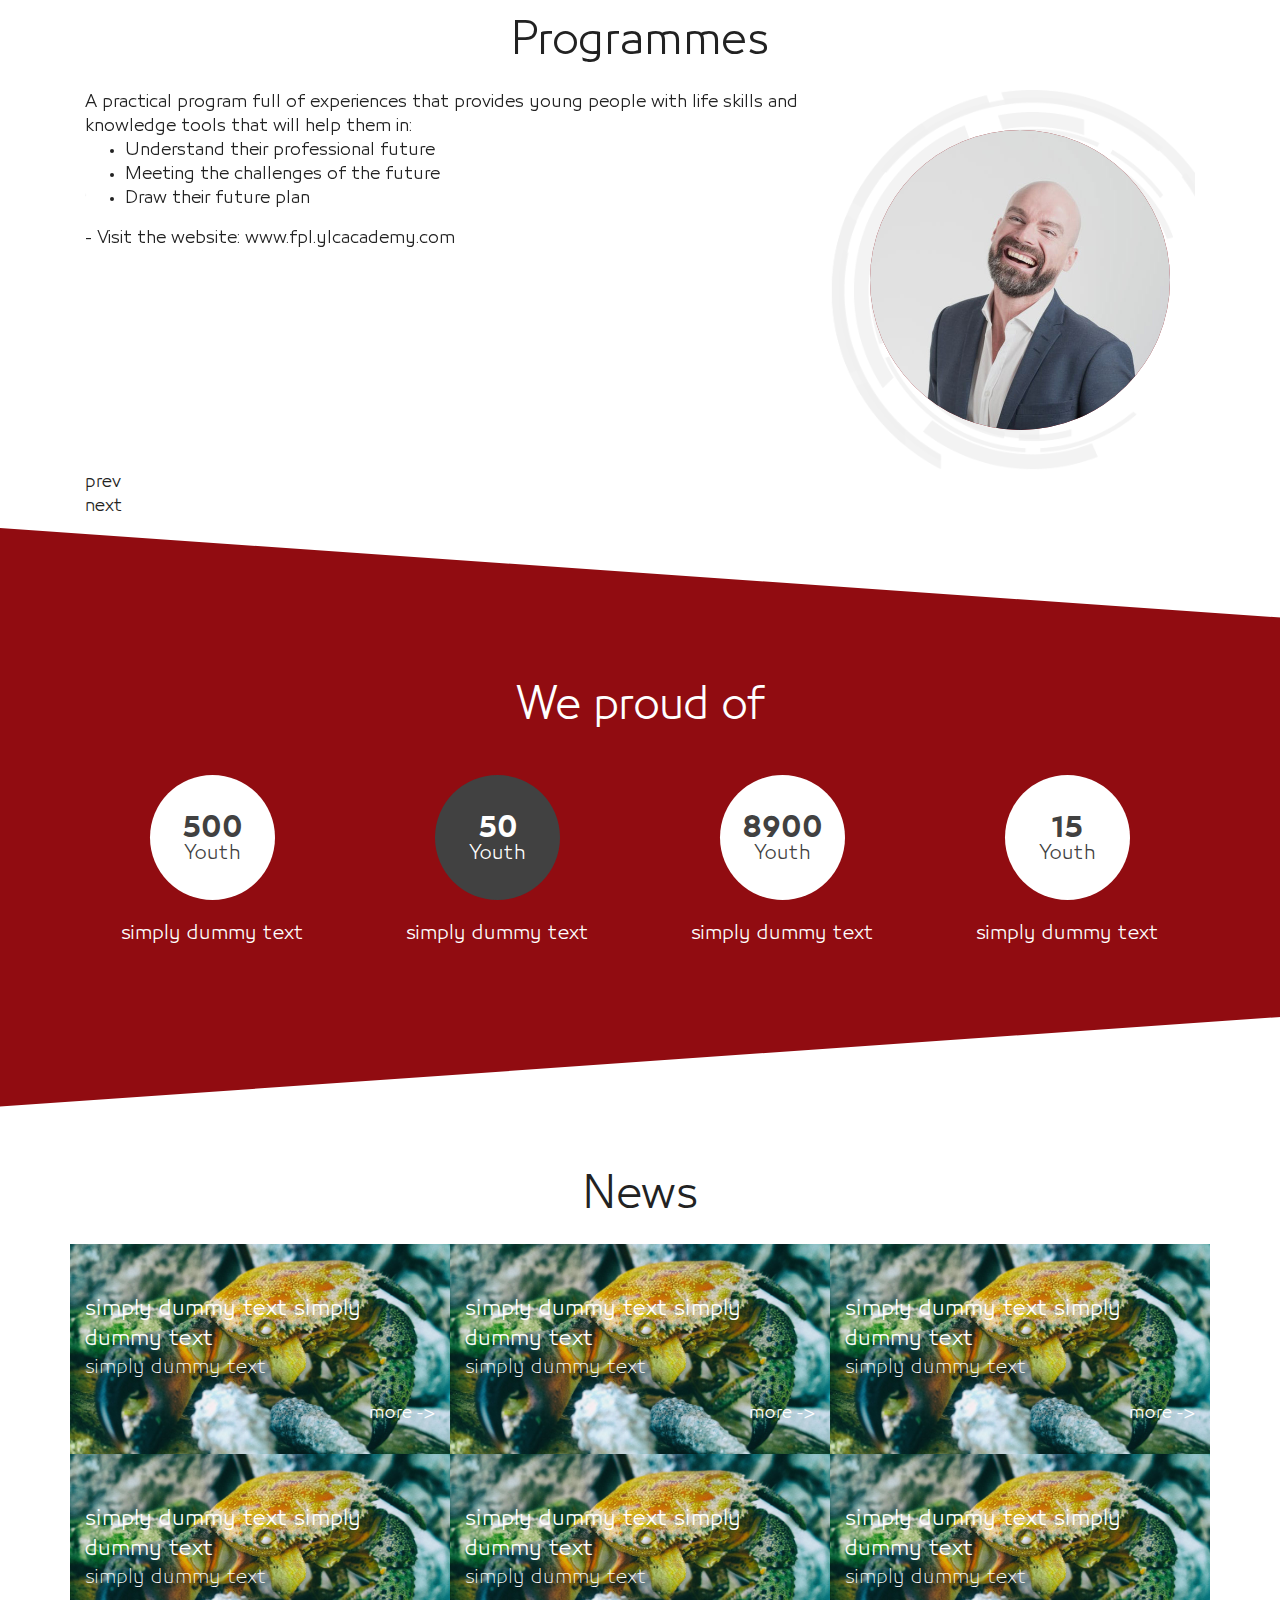
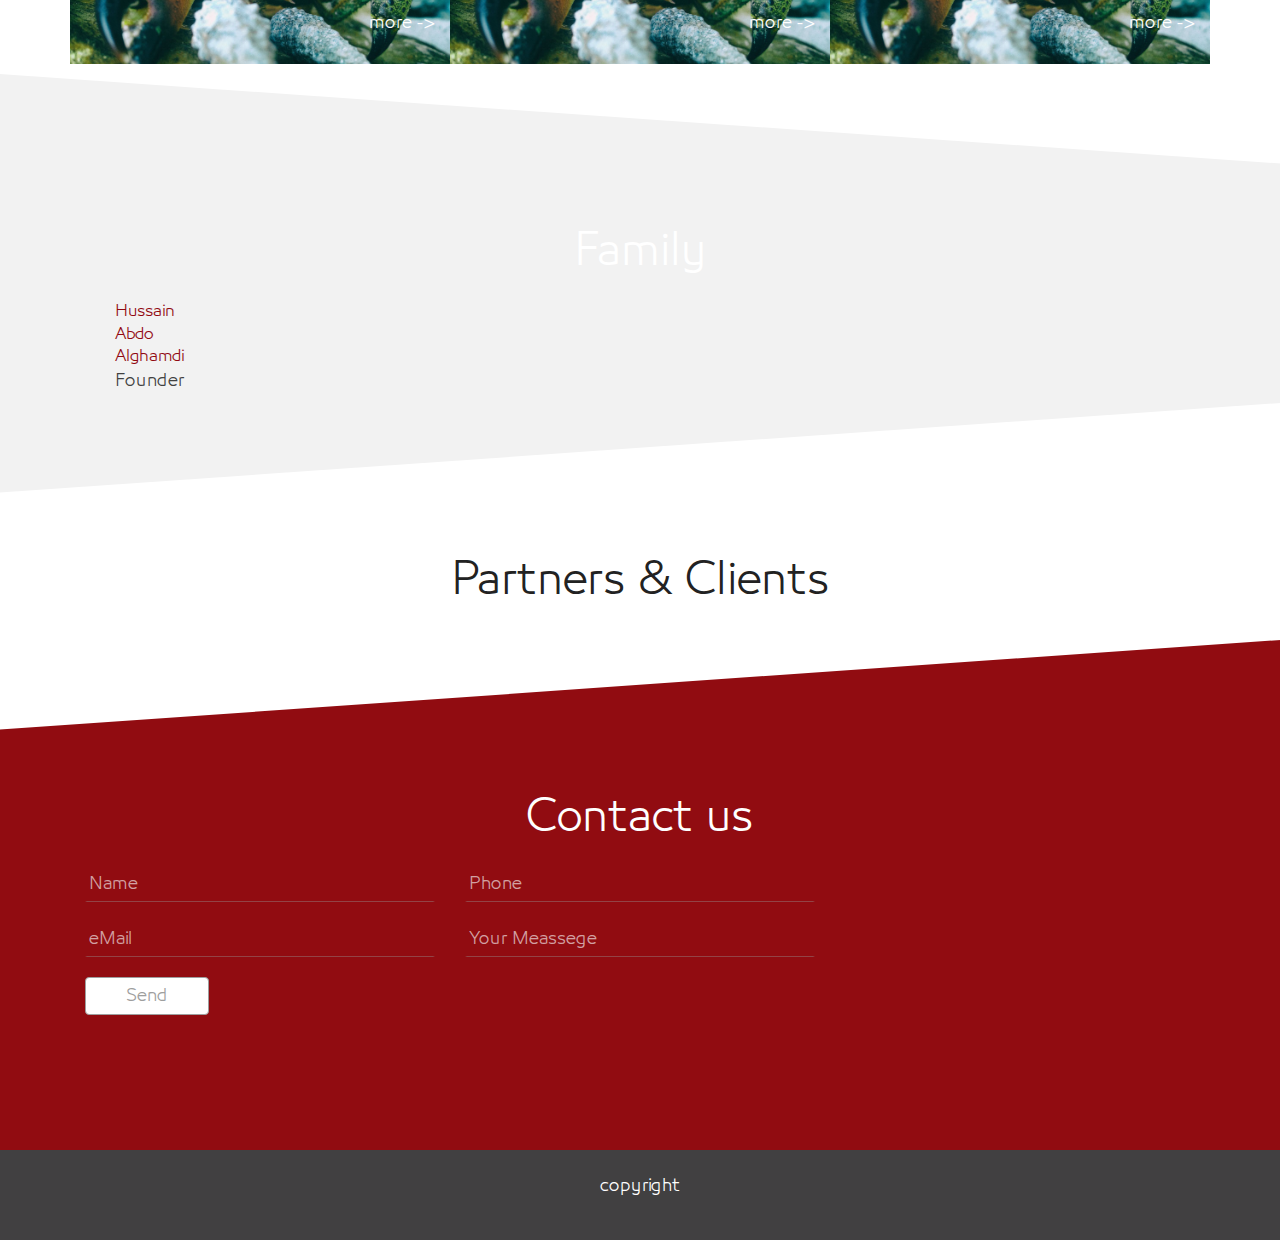
==== commit b3aed947: "News and prorame" ====
--- a/YLC-Project/Home.html
+++ b/YLC-Project/Home.html
@@ -255,7 +255,8 @@
                         <div class="container">
                             <div class="row">
                                 <div class="col-5 b ">
-                                    <div class="border-radius-100- bColor-3 height- height-150  width-150"></div>
+                                    <div class=" `
+                                                "
                                 </div>
                                 <div class="col-7">
                                     <div class="tColor-1 font-size-15">
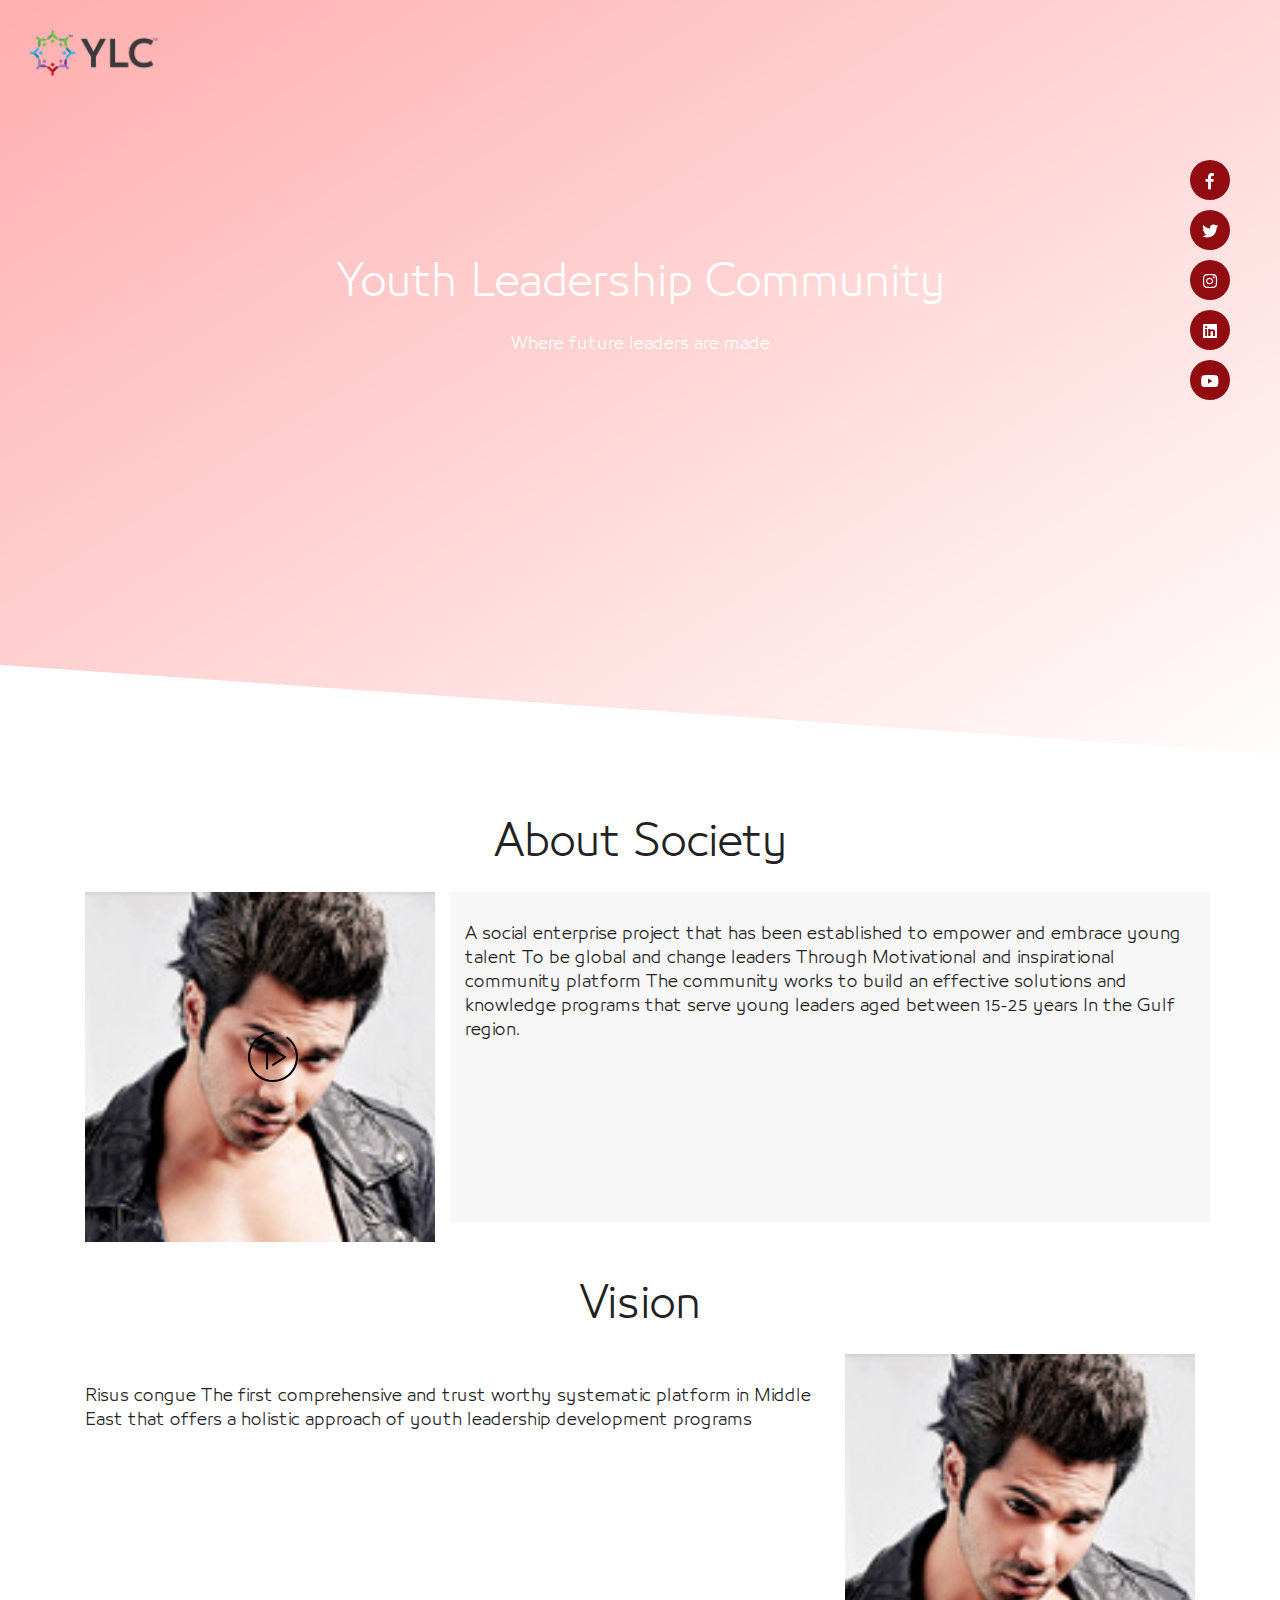
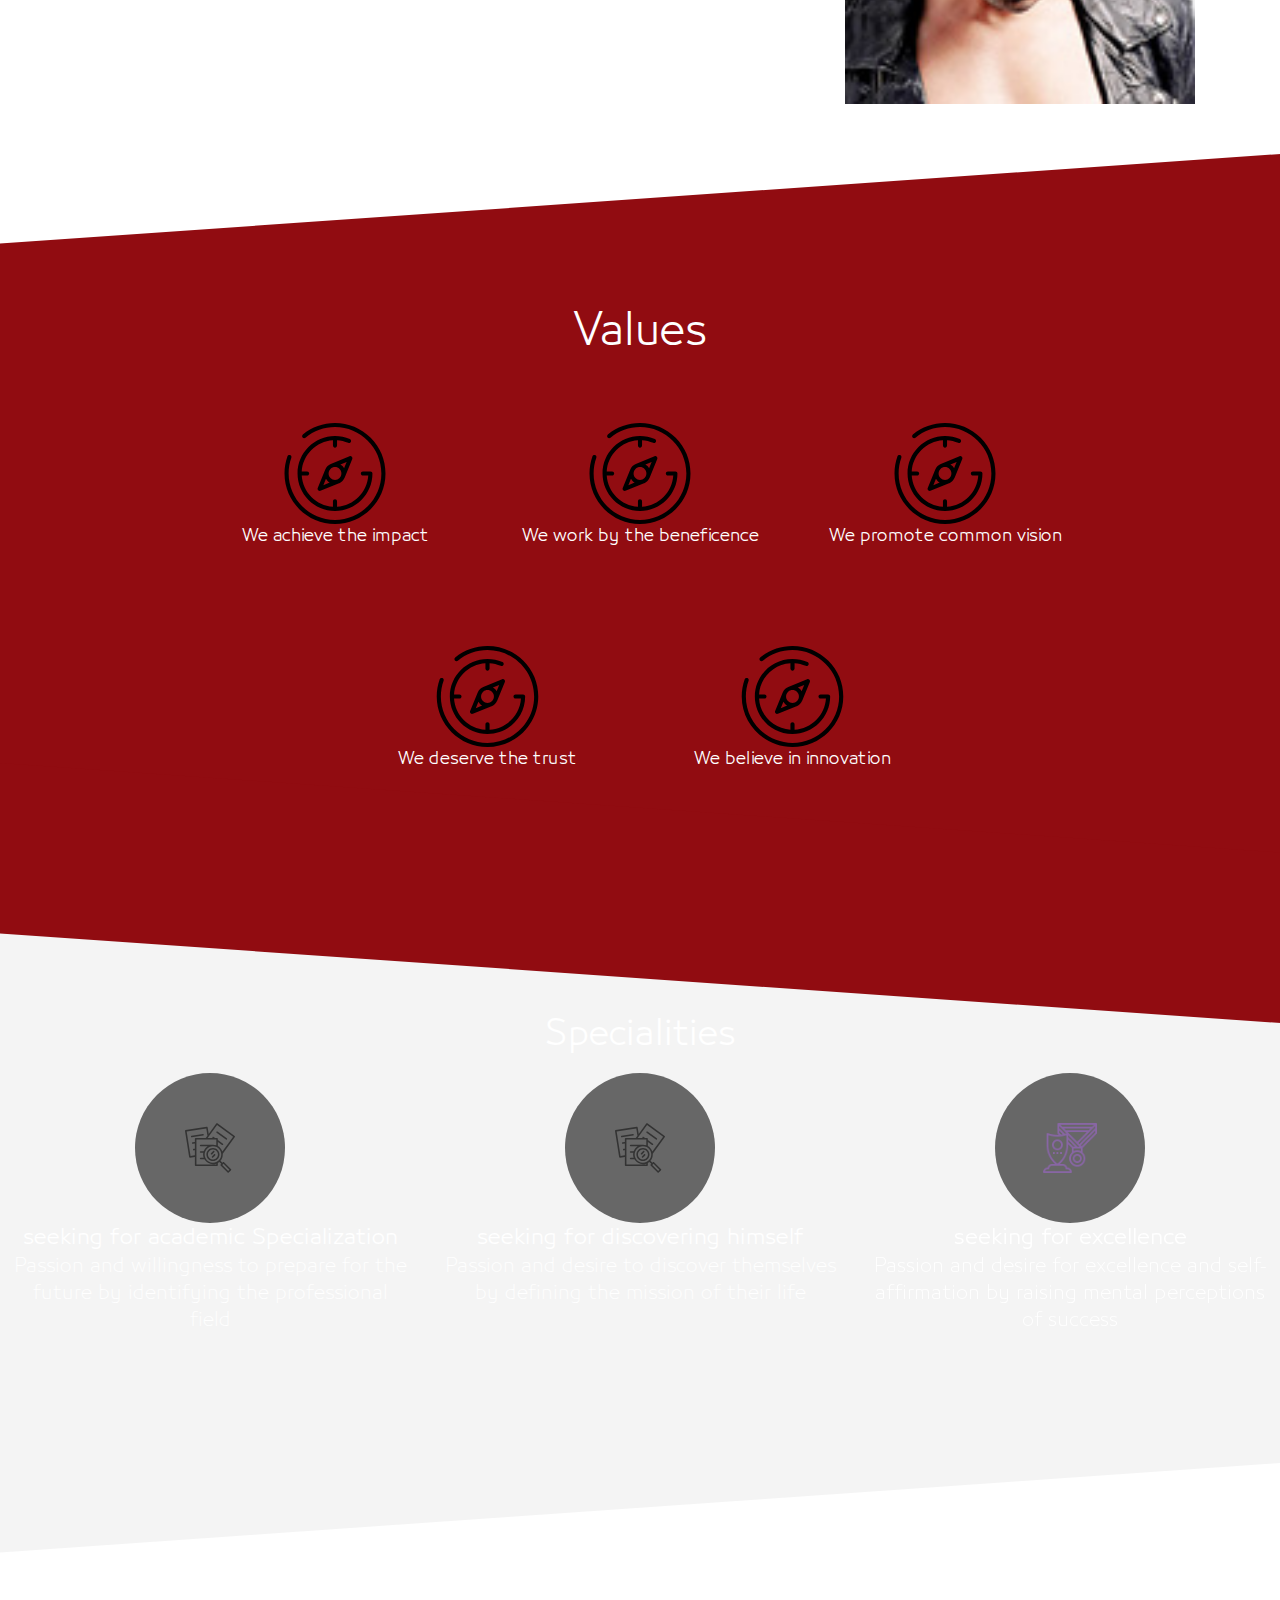
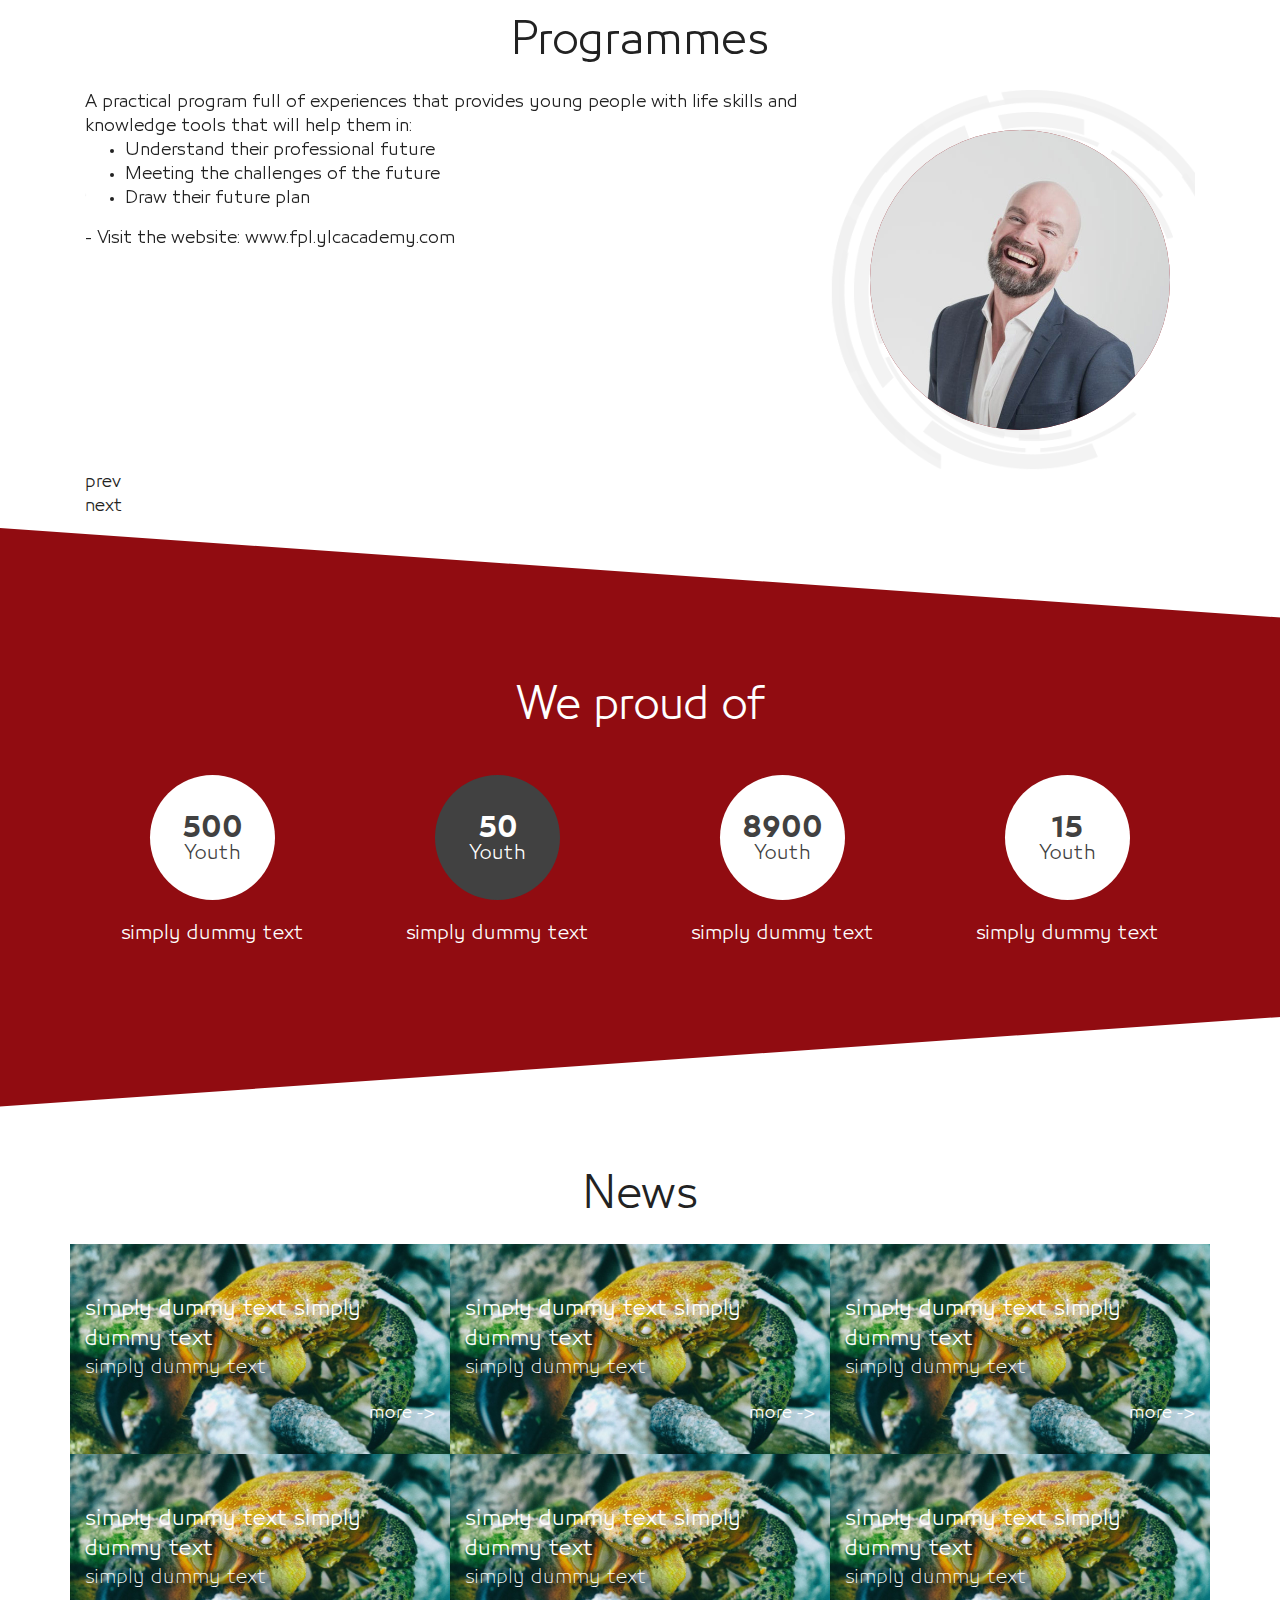
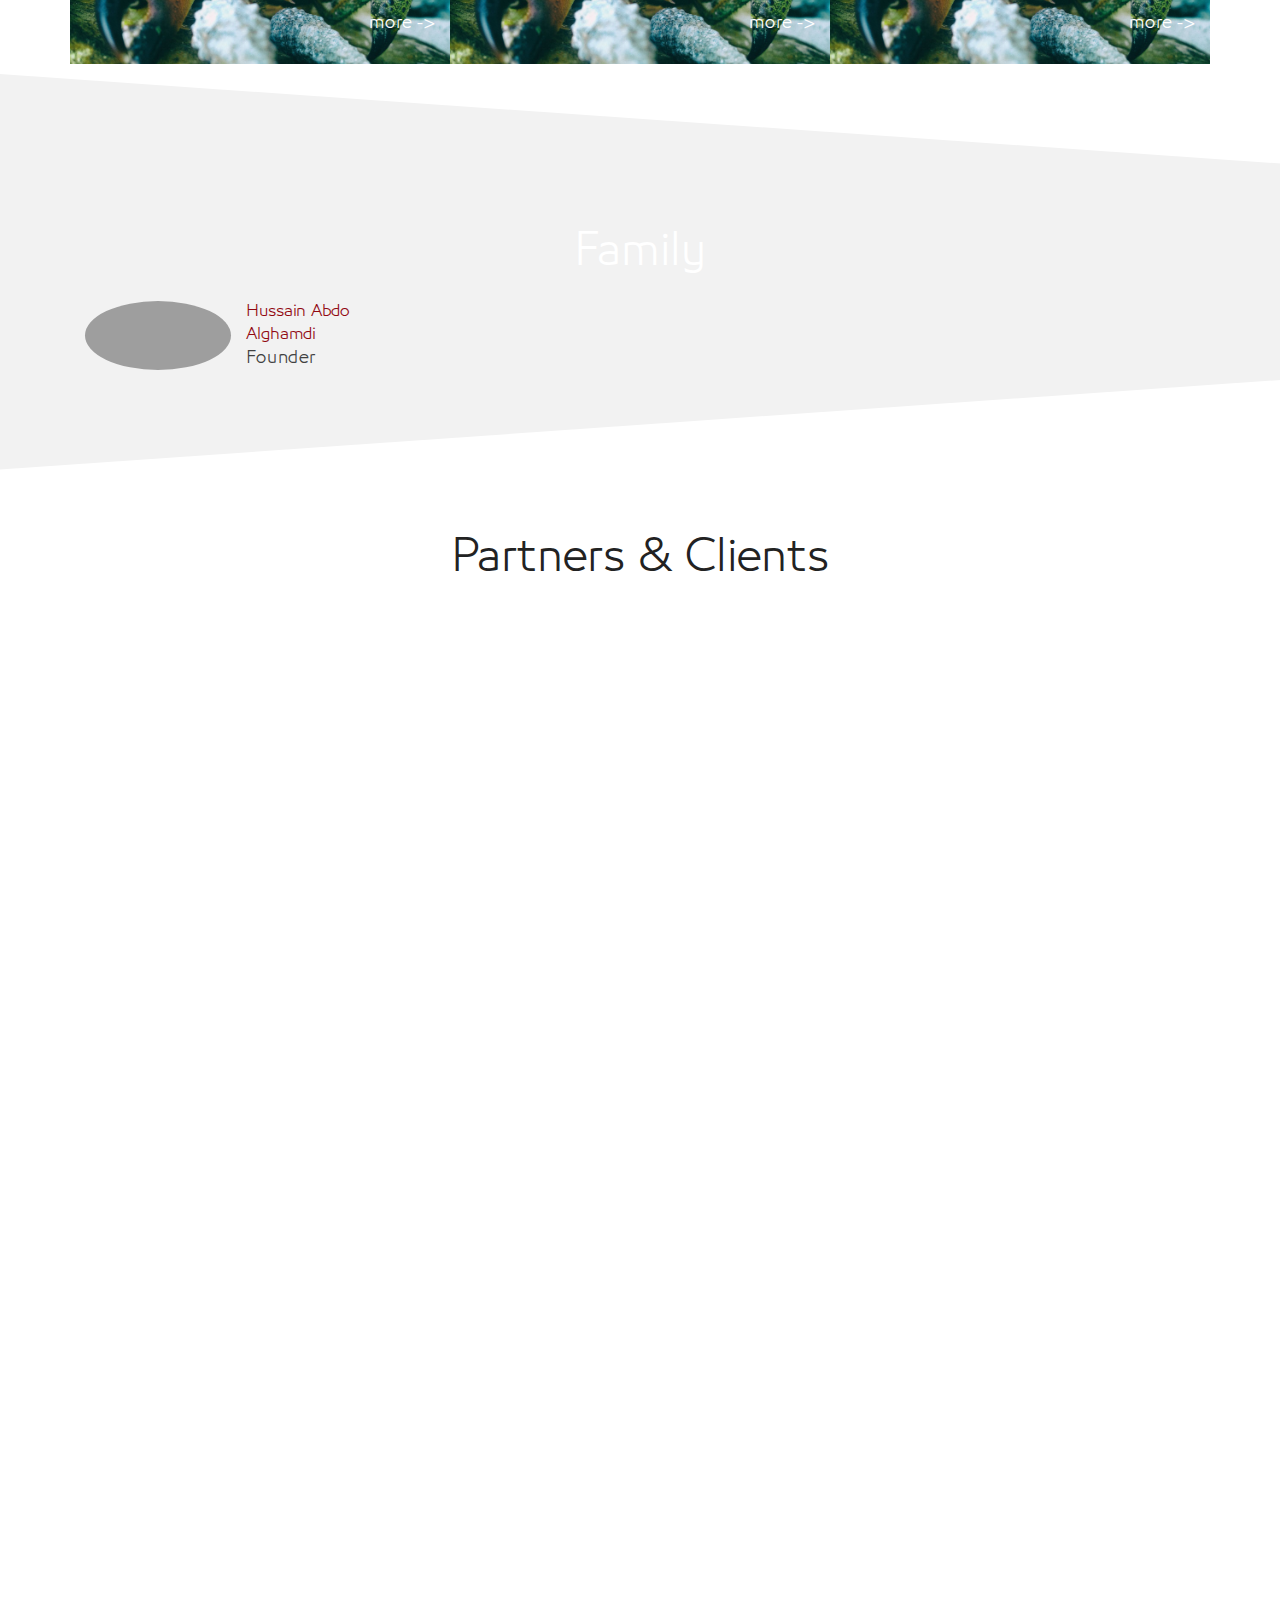
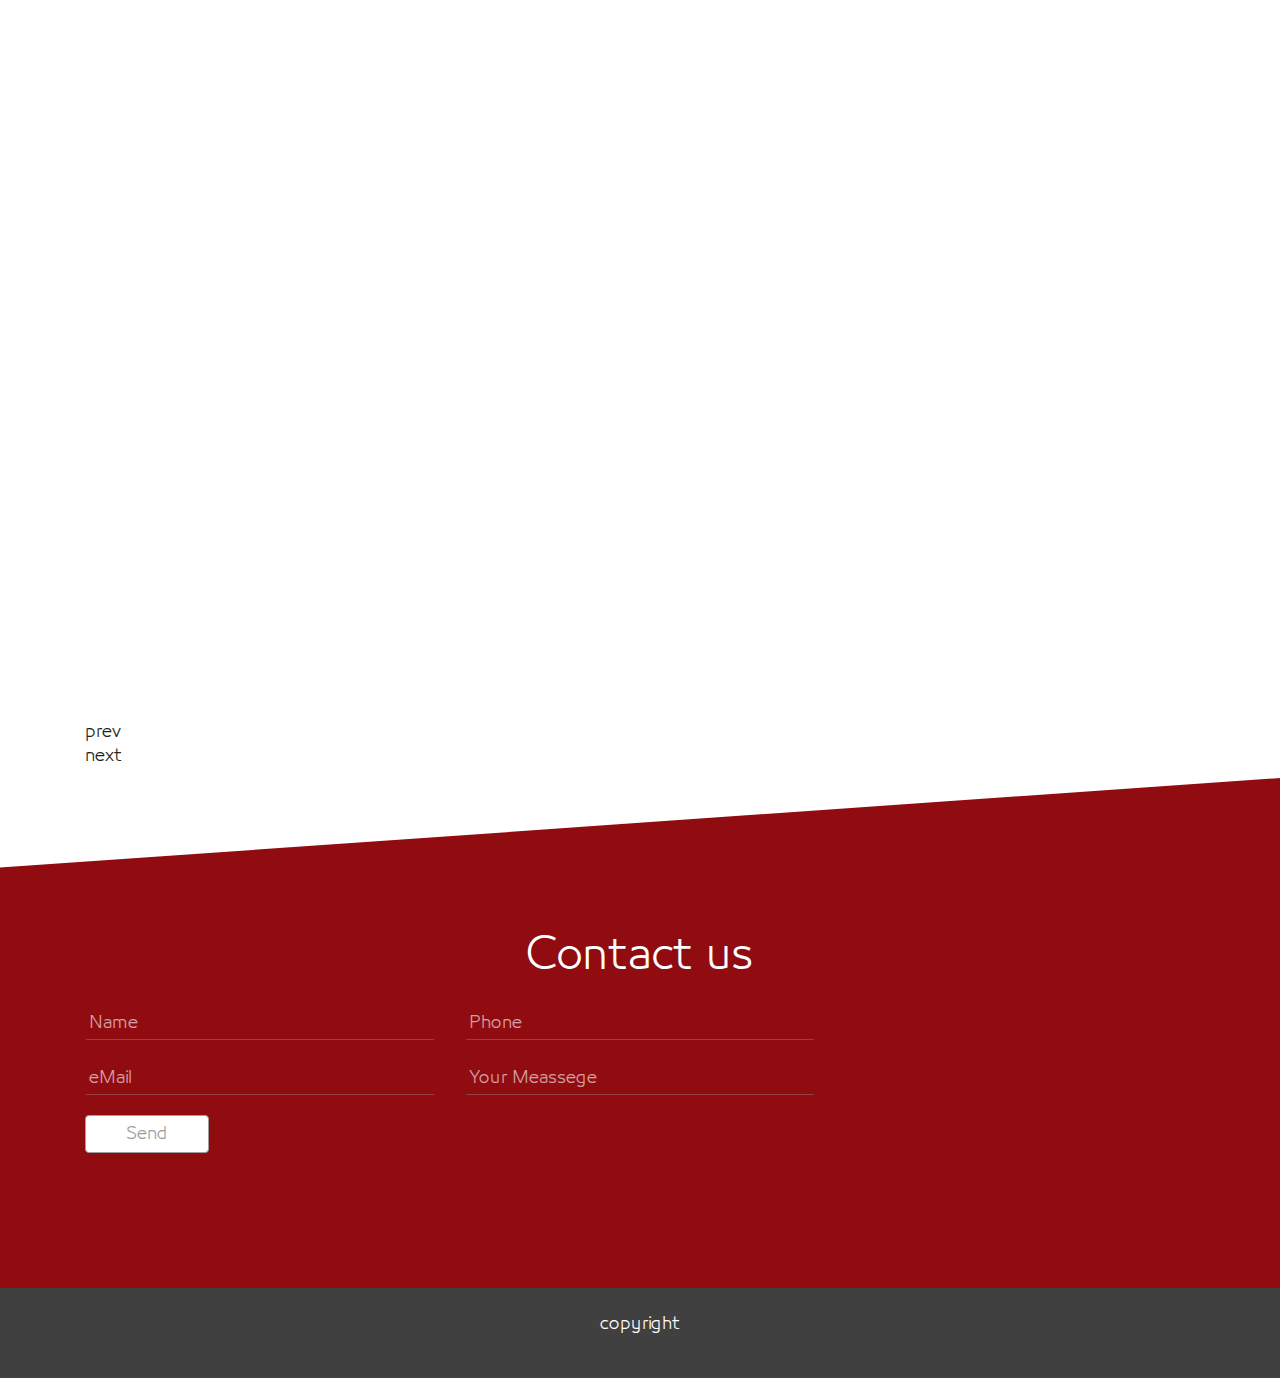
==== commit e92c51d2: "try fix the partner" ====
--- a/YLC-Project/Home.html
+++ b/YLC-Project/Home.html
@@ -254,12 +254,11 @@
                     <div class="col-12 col-sm-12 col-md-4 col-lg-4">
                         <div class="container">
                             <div class="row">
-                                <div class="col-5 b ">
-                                    <div class=" `
-                                                "
+                                <div class="col-5 border-radius-100- bColor-3 height- height  width-150 ">
+                                   
                                 </div>
                                 <div class="col-7">
-                                    <div class="tColor-1 font-size-15">
+                                    <div class="tColor-1 font-size-15" style="font-size: 15px">
                                         Hussain Abdo Alghamdi 
                                     </div>
                                     <div class="tColor-4">Founder</div>
@@ -272,7 +271,20 @@
         </section>
         <section class="partner toLeftAfter white">
             <div>
-                <h1 class="text-center">Partners & Clients</h1> </div>
+                <h1 class="text-center">Partners & Clients</h1>
+                <div class="Partner container">
+                    <div class="row item">
+                        <img src="assets/images/YLC_TM.png">
+                    </div>   <div class="row item">
+                        <img src="assets/images/YLC_TM.png">
+                    </div>   <div class="row item">
+                        <img src="assets/images/YLC_TM.png">
+                    </div>   <div class="row item">
+                        <img src="assets/images/YLC_TM.png">
+                    </div>
+                   
+                </div>
+            </div>
         </section>
         <section class="red">
             <div>
@@ -322,7 +334,55 @@
                 }
                 , animateOut: 'slideOutDown'
                 , animateIn: 'fadeInUp'
-            })
+            });
+            $('.Partner').owlCarousel({
+                loop: true
+                , margin: 5
+                , responsiveClass: true
+                , responsive: {
+                    0: {
+                        items: 6
+                        , nav: true
+//                        , navText:[#x27;next&#x27;,&#x27;prev&#x27; 
+//                                  ]
+                    },
+                    640:{
+                        items:6
+                        , nav:true
+                    },
+                    1024:{
+                        items:6
+                        , nav:true
+                    }
+                    
+                }
+                
+            });
+        });
+         $(document).ready(function () {
+           $('.Partner').owlCarousel({
+                loop: true
+                , margin: 5
+                , responsiveClass: true
+                , responsive: {
+                    0: {
+                        items: 6
+                        , nav: true
+//                        , navText:[#x27;next&#x27;,&#x27;prev&#x27; 
+//                                  ]
+                    },
+                    640:{
+                        items:6
+                        , nav:true
+                    },
+                    1024:{
+                        items:6
+                        , nav:true
+                    }
+                    
+                }
+                
+            });
         });
     </script>
 </body>
--- a/YLC-Project/assets/css/Home_style.css
+++ b/YLC-Project/assets/css/Home_style.css
@@ -445,4 +445,15 @@
     background-color: #fff;
     color: #414141;
 }
-/* -- from framework -- */+/* -- from framework -- */
+
+.Partner div img{
+    height: auto;
+    border: 1px solid #9e9e9e;
+    opacity: 0.5;
+    width: 200px;
+}
+.Partner div img:hover{
+    border: 1px solid #910811;
+    opacity: 1;
+}